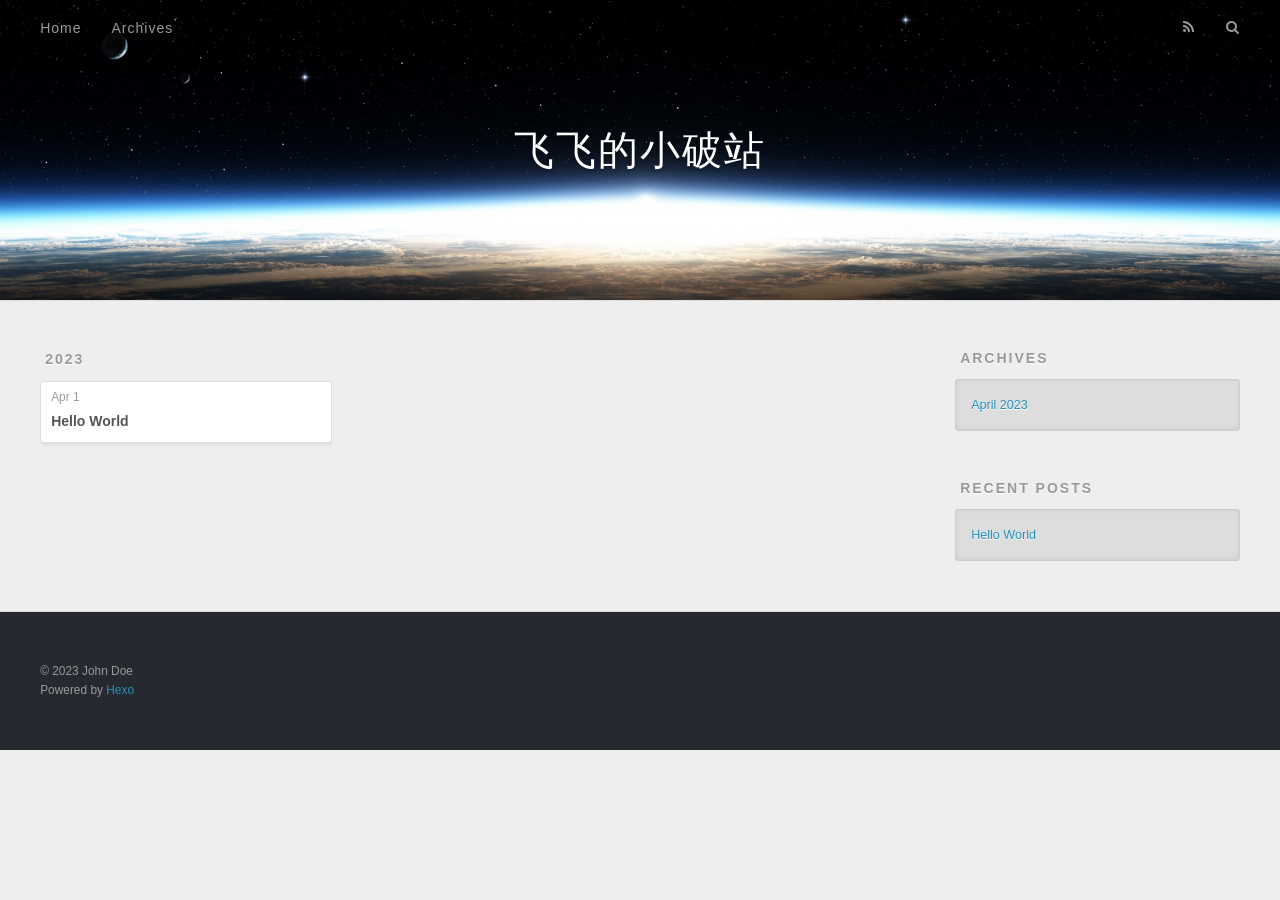
==== archives/index.html @ bf25bfd0 "Site updated: 2023-04-01 17:56:46" ====
<!DOCTYPE html>
<html>
<head>
  <meta charset="utf-8">
  

  
  <title>Archives | 飞飞的小破站</title>
  <meta name="viewport" content="width=device-width, initial-scale=1, maximum-scale=1">
  <meta property="og:type" content="website">
<meta property="og:title" content="飞飞的小破站">
<meta property="og:url" content="https://zerolemon0v.github.io/archives/index.html">
<meta property="og:site_name" content="飞飞的小破站">
<meta property="og:locale" content="en_US">
<meta property="article:author" content="John Doe">
<meta name="twitter:card" content="summary">
  
    <link rel="alternate" href="/atom.xml" title="飞飞的小破站" type="application/atom+xml">
  
  
    <link rel="icon" href="/favicon.png">
  
  
  
<link rel="stylesheet" href="/css/style.css">

<meta name="generator" content="Hexo 5.4.2"></head>

<body>
  <div id="container">
    <div id="wrap">
      <header id="header">
  <div id="banner"></div>
  <div id="header-outer" class="outer">
    <div id="header-title" class="inner">
      <h1 id="logo-wrap">
        <a href="/" id="logo">飞飞的小破站</a>
      </h1>
      
    </div>
    <div id="header-inner" class="inner">
      <nav id="main-nav">
        <a id="main-nav-toggle" class="nav-icon"></a>
        
          <a class="main-nav-link" href="/">Home</a>
        
          <a class="main-nav-link" href="/archives">Archives</a>
        
      </nav>
      <nav id="sub-nav">
        
          <a id="nav-rss-link" class="nav-icon" href="/atom.xml" title="RSS Feed"></a>
        
        <a id="nav-search-btn" class="nav-icon" title="Search"></a>
      </nav>
      <div id="search-form-wrap">
        <form action="//google.com/search" method="get" accept-charset="UTF-8" class="search-form"><input type="search" name="q" class="search-form-input" placeholder="Search"><button type="submit" class="search-form-submit">&#xF002;</button><input type="hidden" name="sitesearch" value="https://zerolemon0v.github.io"></form>
      </div>
    </div>
  </div>
</header>
      <div class="outer">
        <section id="main">
  
  
    
    
      
      
      <section class="archives-wrap">
        <div class="archive-year-wrap">
          <a href="/archives/2023" class="archive-year">2023</a>
        </div>
        <div class="archives">
    
    <article class="archive-article archive-type-post">
  <div class="archive-article-inner">
    <header class="archive-article-header">
      <a href="/2023/04/01/hello-world/" class="archive-article-date">
  <time datetime="2023-04-01T07:22:45.319Z" itemprop="datePublished">Apr 1</time>
</a>
      
  
    <h1 itemprop="name">
      <a class="archive-article-title" href="/2023/04/01/hello-world/">Hello World</a>
    </h1>
  

    </header>
  </div>
</article>
  
  
    </div></section>
  


</section>
        
          <aside id="sidebar">
  
    

  
    

  
    
  
    
  <div class="widget-wrap">
    <h3 class="widget-title">Archives</h3>
    <div class="widget">
      <ul class="archive-list"><li class="archive-list-item"><a class="archive-list-link" href="/archives/2023/04/">April 2023</a></li></ul>
    </div>
  </div>


  
    
  <div class="widget-wrap">
    <h3 class="widget-title">Recent Posts</h3>
    <div class="widget">
      <ul>
        
          <li>
            <a href="/2023/04/01/hello-world/">Hello World</a>
          </li>
        
      </ul>
    </div>
  </div>

  
</aside>
        
      </div>
      <footer id="footer">
  
  <div class="outer">
    <div id="footer-info" class="inner">
      &copy; 2023 John Doe<br>
      Powered by <a href="http://hexo.io/" target="_blank">Hexo</a>
    </div>
  </div>
</footer>
    </div>
    <nav id="mobile-nav">
  
    <a href="/" class="mobile-nav-link">Home</a>
  
    <a href="/archives" class="mobile-nav-link">Archives</a>
  
</nav>
    

<script src="//ajax.googleapis.com/ajax/libs/jquery/2.0.3/jquery.min.js"></script>


  
<link rel="stylesheet" href="/fancybox/jquery.fancybox.css">

  
<script src="/fancybox/jquery.fancybox.pack.js"></script>




<script src="/js/script.js"></script>




  </div>
</body>
</html>
---- css/style.css ----
body {
  width: 100%;
}
body:before,
body:after {
  content: "";
  display: table;
}
body:after {
  clear: both;
}
html,
body,
div,
span,
applet,
object,
iframe,
h1,
h2,
h3,
h4,
h5,
h6,
p,
blockquote,
pre,
a,
abbr,
acronym,
address,
big,
cite,
code,
del,
dfn,
em,
img,
ins,
kbd,
q,
s,
samp,
small,
strike,
strong,
sub,
sup,
tt,
var,
dl,
dt,
dd,
ol,
ul,
li,
fieldset,
form,
label,
legend,
table,
caption,
tbody,
tfoot,
thead,
tr,
th,
td {
  margin: 0;
  padding: 0;
  border: 0;
  outline: 0;
  font-weight: inherit;
  font-style: inherit;
  font-family: inherit;
  font-size: 100%;
  vertical-align: baseline;
}
body {
  line-height: 1;
  color: #000;
  background: #fff;
}
ol,
ul {
  list-style: none;
}
table {
  border-collapse: separate;
  border-spacing: 0;
  vertical-align: middle;
}
caption,
th,
td {
  text-align: left;
  font-weight: normal;
  vertical-align: middle;
}
a img {
  border: none;
}
input,
button {
  margin: 0;
  padding: 0;
}
input::-moz-focus-inner,
button::-moz-focus-inner {
  border: 0;
  padding: 0;
}
@font-face {
  font-family: FontAwesome;
  font-style: normal;
  font-weight: normal;
  src: url("fonts/fontawesome-webfont.eot?v=#4.0.3");
  src: url("fonts/fontawesome-webfont.eot?#iefix&v=#4.0.3") format("embedded-opentype"), url("fonts/fontawesome-webfont.woff?v=#4.0.3") format("woff"), url("fonts/fontawesome-webfont.ttf?v=#4.0.3") format("truetype"), url("fonts/fontawesome-webfont.svg#fontawesomeregular?v=#4.0.3") format("svg");
}
html,
body,
#container {
  height: 100%;
}
body {
  background: #eee;
  font: 14px -apple-system, BlinkMacSystemFont, "Segoe UI", "Roboto", "Oxygen", "Ubuntu", "Cantarell", "Fira Sans", "Droid Sans", "Helvetica Neue", sans-serif;
  -webkit-text-size-adjust: 100%;
}
.outer {
  max-width: 1220px;
  margin: 0 auto;
  padding: 0 20px;
}
.outer:before,
.outer:after {
  content: "";
  display: table;
}
.outer:after {
  clear: both;
}
.inner {
  display: inline;
  float: left;
  width: 98.33333333333333%;
  margin: 0 0.833333333333333%;
}
.left,
.alignleft {
  float: left;
}
.right,
.alignright {
  float: right;
}
.clear {
  clear: both;
}
#container {
  position: relative;
}
.mobile-nav-on {
  overflow: hidden;
}
#wrap {
  height: 100%;
  width: 100%;
  position: absolute;
  top: 0;
  left: 0;
  -webkit-transition: 0.2s ease-out;
  -moz-transition: 0.2s ease-out;
  -ms-transition: 0.2s ease-out;
  transition: 0.2s ease-out;
  z-index: 1;
  background: #eee;
}
.mobile-nav-on #wrap {
  left: 280px;
}
@media screen and (min-width: 768px) {
  #main {
    display: inline;
    float: left;
    width: 73.33333333333333%;
    margin: 0 0.833333333333333%;
  }
}
.article-date,
.article-category-link,
.archive-year,
.widget-title {
  text-decoration: none;
  text-transform: uppercase;
  letter-spacing: 2px;
  color: #999;
  margin-bottom: 1em;
  margin-left: 5px;
  line-height: 1em;
  text-shadow: 0 1px #fff;
  font-weight: bold;
}
.article-inner,
.archive-article-inner {
  background: #fff;
  -webkit-box-shadow: 1px 2px 3px #ddd;
  box-shadow: 1px 2px 3px #ddd;
  border: 1px solid #ddd;
  border-radius: 3px;
}
.article-entry h1,
.widget h1 {
  font-size: 2em;
}
.article-entry h2,
.widget h2 {
  font-size: 1.5em;
}
.article-entry h3,
.widget h3 {
  font-size: 1.3em;
}
.article-entry h4,
.widget h4 {
  font-size: 1.2em;
}
.article-entry h5,
.widget h5 {
  font-size: 1em;
}
.article-entry h6,
.widget h6 {
  font-size: 1em;
  color: #999;
}
.article-entry hr,
.widget hr {
  border: 1px dashed #ddd;
}
.article-entry strong,
.widget strong {
  font-weight: bold;
}
.article-entry em,
.widget em,
.article-entry cite,
.widget cite {
  font-style: italic;
}
.article-entry sup,
.widget sup,
.article-entry sub,
.widget sub {
  font-size: 0.75em;
  line-height: 0;
  position: relative;
  vertical-align: baseline;
}
.article-entry sup,
.widget sup {
  top: -0.5em;
}
.article-entry sub,
.widget sub {
  bottom: -0.2em;
}
.article-entry small,
.widget small {
  font-size: 0.85em;
}
.article-entry acronym,
.widget acronym,
.article-entry abbr,
.widget abbr {
  border-bottom: 1px dotted;
}
.article-entry ul,
.widget ul,
.article-entry ol,
.widget ol,
.article-entry dl,
.widget dl {
  margin: 0 20px;
  line-height: 1.6em;
}
.article-entry ul ul,
.widget ul ul,
.article-entry ol ul,
.widget ol ul,
.article-entry ul ol,
.widget ul ol,
.article-entry ol ol,
.widget ol ol {
  margin-top: 0;
  margin-bottom: 0;
}
.article-entry ul,
.widget ul {
  list-style: disc;
}
.article-entry ol,
.widget ol {
  list-style: decimal;
}
.article-entry dt,
.widget dt {
  font-weight: bold;
}
#header {
  height: 300px;
  position: relative;
  border-bottom: 1px solid #ddd;
}
#header:before,
#header:after {
  content: "";
  position: absolute;
  left: 0;
  right: 0;
  height: 40px;
}
#header:before {
  top: 0;
  background: -webkit-linear-gradient(rgba(0,0,0,0.2), transparent);
  background: -moz-linear-gradient(rgba(0,0,0,0.2), transparent);
  background: -ms-linear-gradient(rgba(0,0,0,0.2), transparent);
  background: linear-gradient(rgba(0,0,0,0.2), transparent);
}
#header:after {
  bottom: 0;
  background: -webkit-linear-gradient(transparent, rgba(0,0,0,0.2));
  background: -moz-linear-gradient(transparent, rgba(0,0,0,0.2));
  background: -ms-linear-gradient(transparent, rgba(0,0,0,0.2));
  background: linear-gradient(transparent, rgba(0,0,0,0.2));
}
#header-outer {
  height: 100%;
  position: relative;
}
#header-inner {
  position: relative;
  overflow: hidden;
}
#banner {
  position: absolute;
  top: 0;
  left: 0;
  width: 100%;
  height: 100%;
  background: url("images/banner.jpg") center #000;
  background-size: cover;
  z-index: -1;
}
#header-title {
  text-align: center;
  height: 40px;
  position: absolute;
  top: 50%;
  left: 0;
  margin-top: -20px;
}
#logo,
#subtitle {
  text-decoration: none;
  color: #fff;
  font-weight: 300;
  text-shadow: 0 1px 4px rgba(0,0,0,0.3);
}
#logo {
  font-size: 40px;
  line-height: 40px;
  letter-spacing: 2px;
}
#subtitle {
  font-size: 16px;
  line-height: 16px;
  letter-spacing: 1px;
}
#subtitle-wrap {
  margin-top: 16px;
}
#main-nav {
  float: left;
  margin-left: -15px;
}
.nav-icon,
.main-nav-link {
  float: left;
  color: #fff;
  opacity: 0.6;
  text-decoration: none;
  text-shadow: 0 1px rgba(0,0,0,0.2);
  -webkit-transition: opacity 0.2s;
  -moz-transition: opacity 0.2s;
  -ms-transition: opacity 0.2s;
  transition: opacity 0.2s;
  display: block;
  padding: 20px 15px;
}
.nav-icon:hover,
.main-nav-link:hover {
  opacity: 1;
}
.nav-icon {
  font-family: FontAwesome;
  text-align: center;
  font-size: 14px;
  width: 14px;
  height: 14px;
  padding: 20px 15px;
  position: relative;
  cursor: pointer;
}
.main-nav-link {
  font-weight: 300;
  letter-spacing: 1px;
}
@media screen and (max-width: 479px) {
  .main-nav-link {
    display: none;
  }
}
#main-nav-toggle {
  display: none;
}
#main-nav-toggle:before {
  content: "\f0c9";
}
@media screen and (max-width: 479px) {
  #main-nav-toggle {
    display: block;
  }
}
#sub-nav {
  float: right;
  margin-right: -15px;
}
#nav-rss-link:before {
  content: "\f09e";
}
#nav-search-btn:before {
  content: "\f002";
}
#search-form-wrap {
  position: absolute;
  top: 15px;
  width: 150px;
  height: 30px;
  right: -150px;
  opacity: 0;
  -webkit-transition: 0.2s ease-out;
  -moz-transition: 0.2s ease-out;
  -ms-transition: 0.2s ease-out;
  transition: 0.2s ease-out;
}
#search-form-wrap.on {
  opacity: 1;
  right: 0;
}
@media screen and (max-width: 479px) {
  #search-form-wrap {
    width: 100%;
    right: -100%;
  }
}
.search-form {
  position: absolute;
  top: 0;
  left: 0;
  right: 0;
  background: #fff;
  padding: 5px 15px;
  border-radius: 15px;
  -webkit-box-shadow: 0 0 10px rgba(0,0,0,0.3);
  box-shadow: 0 0 10px rgba(0,0,0,0.3);
}
.search-form-input {
  border: none;
  background: none;
  color: #555;
  width: 100%;
  font: 13px -apple-system, BlinkMacSystemFont, "Segoe UI", "Roboto", "Oxygen", "Ubuntu", "Cantarell", "Fira Sans", "Droid Sans", "Helvetica Neue", sans-serif;
  outline: none;
}
.search-form-input::-webkit-search-results-decoration,
.search-form-input::-webkit-search-cancel-button {
  -webkit-appearance: none;
}
.search-form-submit {
  position: absolute;
  top: 50%;
  right: 10px;
  margin-top: -7px;
  font: 13px FontAwesome;
  border: none;
  background: none;
  color: #bbb;
  cursor: pointer;
}
.search-form-submit:hover,
.search-form-submit:focus {
  color: #777;
}
.article {
  margin: 50px 0;
}
.article-inner {
  overflow: hidden;
}
.article-meta:before,
.article-meta:after {
  content: "";
  display: table;
}
.article-meta:after {
  clear: both;
}
.article-date {
  float: left;
}
.article-category {
  float: left;
  line-height: 1em;
  color: #ccc;
  text-shadow: 0 1px #fff;
  margin-left: 8px;
}
.article-category:before {
  content: "\2022";
}
.article-category-link {
  margin: 0 12px 1em;
}
.article-header {
  padding: 20px 20px 0;
}
.article-title {
  text-decoration: none;
  font-size: 2em;
  font-weight: bold;
  color: #555;
  line-height: 1.1em;
  -webkit-transition: color 0.2s;
  -moz-transition: color 0.2s;
  -ms-transition: color 0.2s;
  transition: color 0.2s;
}
a.article-title:hover {
  color: #258fb8;
}
.article-entry {
  color: #555;
  padding: 0 20px;
}
.article-entry:before,
.article-entry:after {
  content: "";
  display: table;
}
.article-entry:after {
  clear: both;
}
.article-entry p,
.article-entry table {
  line-height: 1.6em;
  margin: 1.6em 0;
}
.article-entry h1,
.article-entry h2,
.article-entry h3,
.article-entry h4,
.article-entry h5,
.article-entry h6 {
  font-weight: bold;
}
.article-entry h1,
.article-entry h2,
.article-entry h3,
.article-entry h4,
.article-entry h5,
.article-entry h6 {
  line-height: 1.1em;
  margin: 1.1em 0;
}
.article-entry a {
  color: #258fb8;
  text-decoration: none;
}
.article-entry a:hover {
  text-decoration: underline;
}
.article-entry ul,
.article-entry ol,
.article-entry dl {
  margin-top: 1.6em;
  margin-bottom: 1.6em;
}
.article-entry img,
.article-entry video {
  max-width: 100%;
  height: auto;
  display: block;
  margin: auto;
}
.article-entry iframe {
  border: none;
}
.article-entry table {
  width: 100%;
  border-collapse: collapse;
  border-spacing: 0;
}
.article-entry th {
  font-weight: bold;
  border-bottom: 3px solid #ddd;
  padding-bottom: 0.5em;
}
.article-entry td {
  border-bottom: 1px solid #ddd;
  padding: 10px 0;
}
.article-entry blockquote {
  font-family: Georgia, "Times New Roman", serif;
  font-size: 1.4em;
  margin: 1.6em 20px;
  text-align: center;
}
.article-entry blockquote footer {
  font-size: 14px;
  margin: 1.6em 0;
  font-family: -apple-system, BlinkMacSystemFont, "Segoe UI", "Roboto", "Oxygen", "Ubuntu", "Cantarell", "Fira Sans", "Droid Sans", "Helvetica Neue", sans-serif;
}
.article-entry blockquote footer cite:before {
  content: "—";
  padding: 0 0.5em;
}
.article-entry .pullquote {
  text-align: left;
  width: 45%;
  margin: 0;
}
.article-entry .pullquote.left {
  margin-left: 0.5em;
  margin-right: 1em;
}
.article-entry .pullquote.right {
  margin-right: 0.5em;
  margin-left: 1em;
}
.article-entry .caption {
  color: #999;
  display: block;
  font-size: 0.9em;
  margin-top: 0.5em;
  position: relative;
  text-align: center;
}
.article-entry .video-container {
  position: relative;
  padding-top: 56.25%;
  height: 0;
  overflow: hidden;
}
.article-entry .video-container iframe,
.article-entry .video-container object,
.article-entry .video-container embed {
  position: absolute;
  top: 0;
  left: 0;
  width: 100%;
  height: 100%;
  margin-top: 0;
}
.article-more-link a {
  display: inline-block;
  line-height: 1em;
  padding: 6px 15px;
  border-radius: 15px;
  background: #eee;
  color: #999;
  text-shadow: 0 1px #fff;
  text-decoration: none;
}
.article-more-link a:hover {
  background: #258fb8;
  color: #fff;
  text-decoration: none;
  text-shadow: 0 1px #1e7293;
}
.article-footer {
  font-size: 0.85em;
  line-height: 1.6em;
  border-top: 1px solid #ddd;
  padding-top: 1.6em;
  margin: 0 20px 20px;
}
.article-footer:before,
.article-footer:after {
  content: "";
  display: table;
}
.article-footer:after {
  clear: both;
}
.article-footer a {
  color: #999;
  text-decoration: none;
}
.article-footer a:hover {
  color: #555;
}
.article-tag-list-item {
  float: left;
  margin-right: 10px;
}
.article-tag-list-link:before {
  content: "#";
}
.article-comment-link {
  float: right;
}
.article-comment-link:before {
  content: "\f075";
  font-family: FontAwesome;
  padding-right: 8px;
}
.article-share-link {
  cursor: pointer;
  float: right;
  margin-left: 20px;
}
.article-share-link:before {
  content: "\f064";
  font-family: FontAwesome;
  padding-right: 6px;
}
#article-nav {
  position: relative;
}
#article-nav:before,
#article-nav:after {
  content: "";
  display: table;
}
#article-nav:after {
  clear: both;
}
@media screen and (min-width: 768px) {
  #article-nav {
    margin: 50px 0;
  }
  #article-nav:before {
    width: 8px;
    height: 8px;
    position: absolute;
    top: 50%;
    left: 50%;
    margin-top: -4px;
    margin-left: -4px;
    content: "";
    border-radius: 50%;
    background: #ddd;
    -webkit-box-shadow: 0 1px 2px #fff;
    box-shadow: 0 1px 2px #fff;
  }
}
.article-nav-link-wrap {
  text-decoration: none;
  text-shadow: 0 1px #fff;
  color: #999;
  -webkit-box-sizing: border-box;
  -moz-box-sizing: border-box;
  box-sizing: border-box;
  margin-top: 50px;
  text-align: center;
  display: block;
}
.article-nav-link-wrap:hover {
  color: #555;
}
@media screen and (min-width: 768px) {
  .article-nav-link-wrap {
    width: 50%;
    margin-top: 0;
  }
}
@media screen and (min-width: 768px) {
  #article-nav-newer {
    float: left;
    text-align: right;
    padding-right: 20px;
  }
}
@media screen and (min-width: 768px) {
  #article-nav-older {
    float: right;
    text-align: left;
    padding-left: 20px;
  }
}
.article-nav-caption {
  text-transform: uppercase;
  letter-spacing: 2px;
  color: #ddd;
  line-height: 1em;
  font-weight: bold;
}
#article-nav-newer .article-nav-caption {
  margin-right: -2px;
}
.article-nav-title {
  font-size: 0.85em;
  line-height: 1.6em;
  margin-top: 0.5em;
}
.article-share-box {
  position: absolute;
  display: none;
  background: #fff;
  -webkit-box-shadow: 1px 2px 10px rgba(0,0,0,0.2);
  box-shadow: 1px 2px 10px rgba(0,0,0,0.2);
  border-radius: 3px;
  margin-left: -145px;
  overflow: hidden;
  z-index: 1;
}
.article-share-box.on {
  display: block;
}
.article-share-input {
  width: 100%;
  background: none;
  -webkit-box-sizing: border-box;
  -moz-box-sizing: border-box;
  box-sizing: border-box;
  font: 14px -apple-system, BlinkMacSystemFont, "Segoe UI", "Roboto", "Oxygen", "Ubuntu", "Cantarell", "Fira Sans", "Droid Sans", "Helvetica Neue", sans-serif;
  padding: 0 15px;
  color: #555;
  outline: none;
  border: 1px solid #ddd;
  border-radius: 3px 3px 0 0;
  height: 36px;
  line-height: 36px;
}
.article-share-links {
  background: #eee;
}
.article-share-links:before,
.article-share-links:after {
  content: "";
  display: table;
}
.article-share-links:after {
  clear: both;
}
.article-share-twitter,
.article-share-facebook,
.article-share-pinterest,
.article-share-google {
  width: 50px;
  height: 36px;
  display: block;
  float: left;
  position: relative;
  color: #999;
  text-shadow: 0 1px #fff;
}
.article-share-twitter:before,
.article-share-facebook:before,
.article-share-pinterest:before,
.article-share-google:before {
  font-size: 20px;
  font-family: FontAwesome;
  width: 20px;
  height: 20px;
  position: absolute;
  top: 50%;
  left: 50%;
  margin-top: -10px;
  margin-left: -10px;
  text-align: center;
}
.article-share-twitter:hover,
.article-share-facebook:hover,
.article-share-pinterest:hover,
.article-share-google:hover {
  color: #fff;
}
.article-share-twitter:before {
  content: "\f099";
}
.article-share-twitter:hover {
  background: #00aced;
  text-shadow: 0 1px #008abe;
}
.article-share-facebook:before {
  content: "\f09a";
}
.article-share-facebook:hover {
  background: #3b5998;
  text-shadow: 0 1px #2f477a;
}
.article-share-pinterest:before {
  content: "\f0d2";
}
.article-share-pinterest:hover {
  background: #cb2027;
  text-shadow: 0 1px #a21a1f;
}
.article-share-google:before {
  content: "\f0d5";
}
.article-share-google:hover {
  background: #dd4b39;
  text-shadow: 0 1px #be3221;
}
.article-gallery {
  background: #000;
  position: relative;
}
.article-gallery-photos {
  position: relative;
  overflow: hidden;
}
.article-gallery-img {
  display: none;
  max-width: 100%;
}
.article-gallery-img:first-child {
  display: block;
}
.article-gallery-img.loaded {
  position: absolute;
  display: block;
}
.article-gallery-img img {
  display: block;
  max-width: 100%;
  margin: 0 auto;
}
#comments {
  background: #fff;
  -webkit-box-shadow: 1px 2px 3px #ddd;
  box-shadow: 1px 2px 3px #ddd;
  padding: 20px;
  border: 1px solid #ddd;
  border-radius: 3px;
  margin: 50px 0;
}
#comments a {
  color: #258fb8;
}
.archives-wrap {
  margin: 50px 0;
}
.archives:before,
.archives:after {
  content: "";
  display: table;
}
.archives:after {
  clear: both;
}
.archive-year-wrap {
  margin-bottom: 1em;
}
.archives {
  -webkit-column-gap: 10px;
  -moz-column-gap: 10px;
  column-gap: 10px;
}
@media screen and (min-width: 480px) and (max-width: 767px) {
  .archives {
    -webkit-column-count: 2;
    -moz-column-count: 2;
    column-count: 2;
  }
}
@media screen and (min-width: 768px) {
  .archives {
    -webkit-column-count: 3;
    -moz-column-count: 3;
    column-count: 3;
  }
}
.archive-article {
  -webkit-column-break-inside: avoid;
  page-break-inside: avoid;
  overflow: hidden;
  break-inside: avoid-column;
}
.archive-article-inner {
  padding: 10px;
  margin-bottom: 15px;
}
.archive-article-title {
  text-decoration: none;
  font-weight: bold;
  color: #555;
  -webkit-transition: color 0.2s;
  -moz-transition: color 0.2s;
  -ms-transition: color 0.2s;
  transition: color 0.2s;
  line-height: 1.6em;
}
.archive-article-title:hover {
  color: #258fb8;
}
.archive-article-footer {
  margin-top: 1em;
}
.archive-article-date {
  color: #999;
  text-decoration: none;
  font-size: 0.85em;
  line-height: 1em;
  margin-bottom: 0.5em;
  display: block;
}
#page-nav {
  margin: 50px auto;
  background: #fff;
  -webkit-box-shadow: 1px 2px 3px #ddd;
  box-shadow: 1px 2px 3px #ddd;
  border: 1px solid #ddd;
  border-radius: 3px;
  text-align: center;
  color: #999;
  overflow: hidden;
}
#page-nav:before,
#page-nav:after {
  content: "";
  display: table;
}
#page-nav:after {
  clear: both;
}
#page-nav a,
#page-nav span {
  padding: 10px 20px;
  line-height: 1;
  height: 2ex;
}
#page-nav a {
  color: #999;
  text-decoration: none;
}
#page-nav a:hover {
  background: #999;
  color: #fff;
}
#page-nav .prev {
  float: left;
}
#page-nav .next {
  float: right;
}
#page-nav .page-number {
  display: inline-block;
}
@media screen and (max-width: 479px) {
  #page-nav .page-number {
    display: none;
  }
}
#page-nav .current {
  color: #555;
  font-weight: bold;
}
#page-nav .space {
  color: #ddd;
}
#footer {
  background: #262a30;
  padding: 50px 0;
  border-top: 1px solid #ddd;
  color: #999;
}
#footer a {
  color: #258fb8;
  text-decoration: none;
}
#footer a:hover {
  text-decoration: underline;
}
#footer-info {
  line-height: 1.6em;
  font-size: 0.85em;
}
.article-entry pre,
.article-entry .highlight {
  background: #2d2d2d;
  margin: 0 -20px;
  padding: 15px 20px;
  border-style: solid;
  border-color: #ddd;
  border-width: 1px 0;
  overflow: auto;
  color: #ccc;
  line-height: 22.400000000000002px;
}
.article-entry .highlight .gutter pre,
.article-entry .gist .gist-file .gist-data .line-numbers {
  color: #666;
  font-size: 0.85em;
}
.article-entry pre,
.article-entry code {
  font-family: "Source Code Pro", Consolas, Monaco, Menlo, Consolas, monospace;
}
.article-entry code {
  background: #eee;
  text-shadow: 0 1px #fff;
  padding: 0 0.3em;
}
.article-entry pre code {
  background: none;
  text-shadow: none;
  padding: 0;
}
.article-entry .highlight pre {
  border: none;
  margin: 0;
  padding: 0;
}
.article-entry .highlight table {
  margin: 0;
  width: auto;
}
.article-entry .highlight td {
  border: none;
  padding: 0;
}
.article-entry .highlight figcaption {
  font-size: 0.85em;
  color: #999;
  line-height: 1em;
  margin-bottom: 1em;
}
.article-entry .highlight figcaption:before,
.article-entry .highlight figcaption:after {
  content: "";
  display: table;
}
.article-entry .highlight figcaption:after {
  clear: both;
}
.article-entry .highlight figcaption a {
  float: right;
}
.article-entry .highlight .gutter pre {
  text-align: right;
  padding-right: 20px;
}
.article-entry .highlight .line {
  height: 22.400000000000002px;
}
.article-entry .highlight .line.marked {
  background: #515151;
}
.article-entry .gist {
  margin: 0 -20px;
  border-style: solid;
  border-color: #ddd;
  border-width: 1px 0;
  background: #2d2d2d;
  padding: 15px 20px 15px 0;
}
.article-entry .gist .gist-file {
  border: none;
  font-family: "Source Code Pro", Consolas, Monaco, Menlo, Consolas, monospace;
  margin: 0;
}
.article-entry .gist .gist-file .gist-data {
  background: none;
  border: none;
}
.article-entry .gist .gist-file .gist-data .line-numbers {
  background: none;
  border: none;
  padding: 0 20px 0 0;
}
.article-entry .gist .gist-file .gist-data .line-data {
  padding: 0 !important;
}
.article-entry .gist .gist-file .highlight {
  margin: 0;
  padding: 0;
  border: none;
}
.article-entry .gist .gist-file .gist-meta {
  background: #2d2d2d;
  color: #999;
  font: 0.85em -apple-system, BlinkMacSystemFont, "Segoe UI", "Roboto", "Oxygen", "Ubuntu", "Cantarell", "Fira Sans", "Droid Sans", "Helvetica Neue", sans-serif;
  text-shadow: 0 0;
  padding: 0;
  margin-top: 1em;
  margin-left: 20px;
}
.article-entry .gist .gist-file .gist-meta a {
  color: #258fb8;
  font-weight: normal;
}
.article-entry .gist .gist-file .gist-meta a:hover {
  text-decoration: underline;
}
pre .comment,
pre .title {
  color: #999;
}
pre .variable,
pre .attribute,
pre .tag,
pre .regexp,
pre .ruby .constant,
pre .xml .tag .title,
pre .xml .pi,
pre .xml .doctype,
pre .html .doctype,
pre .css .id,
pre .css .class,
pre .css .pseudo {
  color: #f2777a;
}
pre .number,
pre .preprocessor,
pre .built_in,
pre .literal,
pre .params,
pre .constant {
  color: #f99157;
}
pre .class,
pre .ruby .class .title,
pre .css .rules .attribute {
  color: #9c9;
}
pre .string,
pre .value,
pre .inheritance,
pre .header,
pre .ruby .symbol,
pre .xml .cdata {
  color: #9c9;
}
pre .css .hexcolor {
  color: #6cc;
}
pre .function,
pre .python .decorator,
pre .python .title,
pre .ruby .function .title,
pre .ruby .title .keyword,
pre .perl .sub,
pre .javascript .title,
pre .coffeescript .title {
  color: #69c;
}
pre .keyword,
pre .javascript .function {
  color: #c9c;
}
@media screen and (max-width: 479px) {
  #mobile-nav {
    position: absolute;
    top: 0;
    left: 0;
    width: 280px;
    height: 100%;
    background: #191919;
    border-right: 1px solid #fff;
  }
}
@media screen and (max-width: 479px) {
  .mobile-nav-link {
    display: block;
    color: #999;
    text-decoration: none;
    padding: 15px 20px;
    font-weight: bold;
  }
  .mobile-nav-link:hover {
    color: #fff;
  }
}
@media screen and (min-width: 768px) {
  #sidebar {
    display: inline;
    float: left;
    width: 23.333333333333332%;
    margin: 0 0.833333333333333%;
  }
}
.widget-wrap {
  margin: 50px 0;
}
.widget {
  color: #777;
  text-shadow: 0 1px #fff;
  background: #ddd;
  -webkit-box-shadow: 0 -1px 4px #ccc inset;
  box-shadow: 0 -1px 4px #ccc inset;
  border: 1px solid #ccc;
  padding: 15px;
  border-radius: 3px;
}
.widget a {
  color: #258fb8;
  text-decoration: none;
}
.widget a:hover {
  text-decoration: underline;
}
.widget ul ul,
.widget ol ul,
.widget dl ul,
.widget ul ol,
.widget ol ol,
.widget dl ol,
.widget ul dl,
.widget ol dl,
.widget dl dl {
  margin-left: 15px;
  list-style: disc;
}
.widget {
  line-height: 1.6em;
  word-wrap: break-word;
  font-size: 0.9em;
}
.widget ul,
.widget ol {
  list-style: none;
  margin: 0;
}
.widget ul ul,
.widget ol ul,
.widget ul ol,
.widget ol ol {
  margin: 0 20px;
}
.widget ul ul,
.widget ol ul {
  list-style: disc;
}
.widget ul ol,
.widget ol ol {
  list-style: decimal;
}
.category-list-count,
.tag-list-count,
.archive-list-count {
  padding-left: 5px;
  color: #999;
  font-size: 0.85em;
}
.category-list-count:before,
.tag-list-count:before,
.archive-list-count:before {
  content: "(";
}
.category-list-count:after,
.tag-list-count:after,
.archive-list-count:after {
  content: ")";
}
.tagcloud a {
  margin-right: 5px;
  display: inline-block;
}
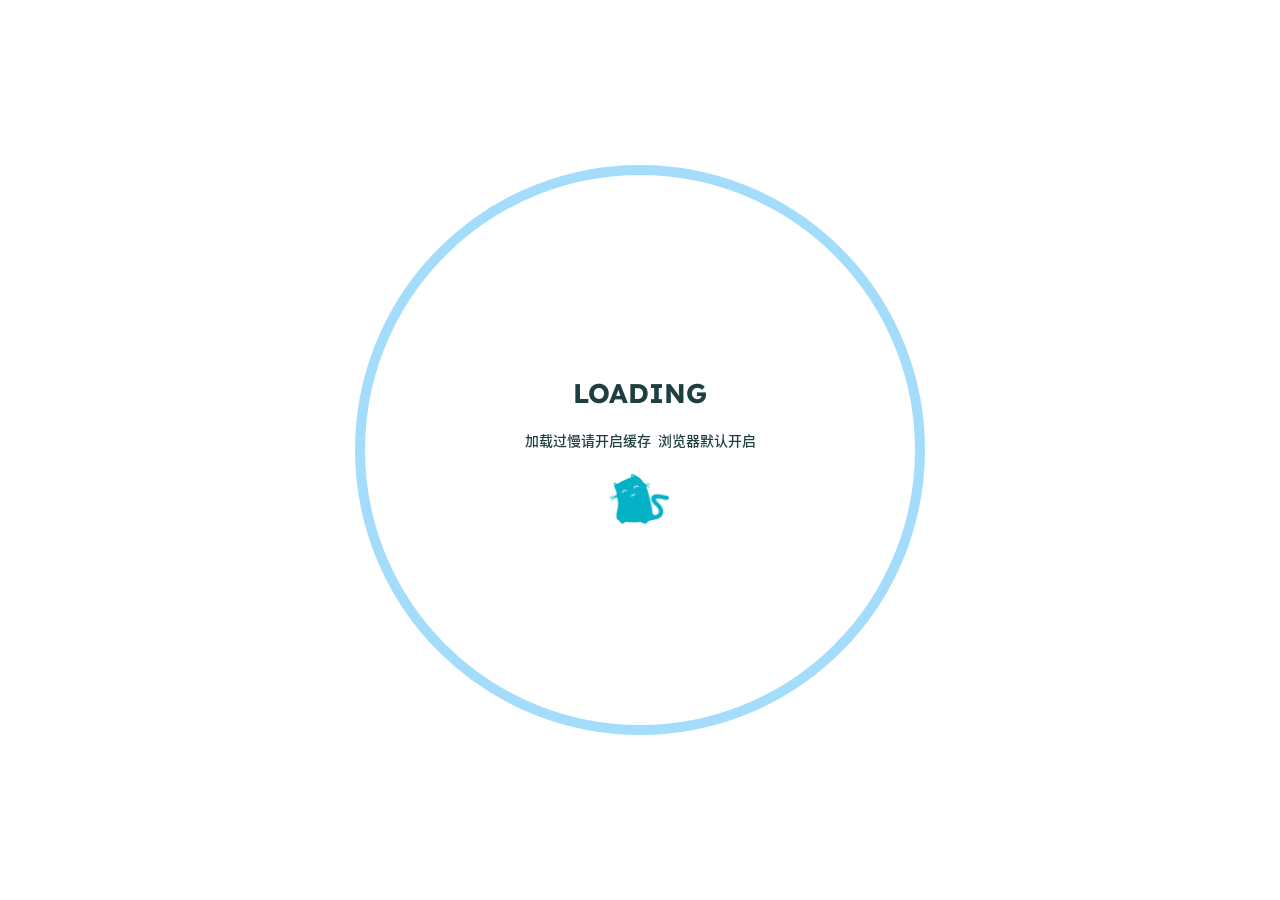
==== commit bf1f17ef: "Site updated: 2023-04-01 19:45:20" ====
--- a/archives/index.html
+++ b/archives/index.html
@@ -1,176 +1,195 @@
+
 <!DOCTYPE html>
-<html>
-<head>
-  <meta charset="utf-8">
-  
+<html lang="en">
+    <head>
+        <meta charset="UTF-8" />
+        <title>Archives | 飞飞的小破站</title>
+        <meta name="author" content="John Doe" />
+        <meta name="description" content="" />
+        <meta name="keywords" content="" />
+        <meta name="viewport" content="width=device-width,initial-scale=1.0,maximum-scale=1.0,user-scalable=0" />
+        <link rel="icon" href="/images/avatar.jpg" />
+        <script src="https://cdn.staticfile.org/vue/3.2.47/vue.global.prod.min.js"></script>
+<link rel="stylesheet" href="https://cdn.staticfile.org/font-awesome/6.3.0/css/all.min.css" />
+<link rel="stylesheet" href="/css/fonts.min.css" />
+<script> const mixins = {}; </script>
 
-  
-  <title>Archives | 飞飞的小破站</title>
-  <meta name="viewport" content="width=device-width, initial-scale=1, maximum-scale=1">
-  <meta property="og:type" content="website">
-<meta property="og:title" content="飞飞的小破站">
-<meta property="og:url" content="https://zerolemon0v.github.io/archives/index.html">
-<meta property="og:site_name" content="飞飞的小破站">
-<meta property="og:locale" content="en_US">
-<meta property="article:author" content="John Doe">
-<meta name="twitter:card" content="summary">
-  
-    <link rel="alternate" href="/atom.xml" title="飞飞的小破站" type="application/atom+xml">
-  
-  
-    <link rel="icon" href="/favicon.png">
-  
-  
-  
-<link rel="stylesheet" href="/css/style.css">
-
-<meta name="generator" content="Hexo 5.4.2"></head>
-
-<body>
-  <div id="container">
-    <div id="wrap">
-      <header id="header">
-  <div id="banner"></div>
-  <div id="header-outer" class="outer">
-    <div id="header-title" class="inner">
-      <h1 id="logo-wrap">
-        <a href="/" id="logo">飞飞的小破站</a>
-      </h1>
-      
-    </div>
-    <div id="header-inner" class="inner">
-      <nav id="main-nav">
-        <a id="main-nav-toggle" class="nav-icon"></a>
-        
-          <a class="main-nav-link" href="/">Home</a>
-        
-          <a class="main-nav-link" href="/archives">Archives</a>
-        
-      </nav>
-      <nav id="sub-nav">
-        
-          <a id="nav-rss-link" class="nav-icon" href="/atom.xml" title="RSS Feed"></a>
-        
-        <a id="nav-search-btn" class="nav-icon" title="Search"></a>
-      </nav>
-      <div id="search-form-wrap">
-        <form action="//google.com/search" method="get" accept-charset="UTF-8" class="search-form"><input type="search" name="q" class="search-form-input" placeholder="Search"><button type="submit" class="search-form-submit">&#xF002;</button><input type="hidden" name="sitesearch" value="https://zerolemon0v.github.io"></form>
-      </div>
-    </div>
-  </div>
-</header>
-      <div class="outer">
-        <section id="main">
-  
-  
-    
-    
-      
-      
-      <section class="archives-wrap">
-        <div class="archive-year-wrap">
-          <a href="/archives/2023" class="archive-year">2023</a>
-        </div>
-        <div class="archives">
-    
-    <article class="archive-article archive-type-post">
-  <div class="archive-article-inner">
-    <header class="archive-article-header">
-      <a href="/2023/04/01/hello-world/" class="archive-article-date">
-  <time datetime="2023-04-01T07:22:45.319Z" itemprop="datePublished">Apr 1</time>
-</a>
-      
-  
-    <h1 itemprop="name">
-      <a class="archive-article-title" href="/2023/04/01/hello-world/">Hello World</a>
-    </h1>
-  
-
-    </header>
-  </div>
-</article>
-  
-  
-    </div></section>
-  
+<script src="https://polyfill.io/v3/polyfill.min.js?features=default"></script>
 
 
-</section>
-        
-          <aside id="sidebar">
-  
-    
-
-  
-    
-
-  
-    
-  
-    
-  <div class="widget-wrap">
-    <h3 class="widget-title">Archives</h3>
-    <div class="widget">
-      <ul class="archive-list"><li class="archive-list-item"><a class="archive-list-link" href="/archives/2023/04/">April 2023</a></li></ul>
-    </div>
-  </div>
+<script src="https://cdn.staticfile.org/highlight.js/11.7.0/highlight.min.js"></script>
+<link
+    rel="stylesheet"
+    href="https://cdn.staticfile.org/highlight.js/11.7.0/styles/github.min.css"
+/>
+<script src="/js/lib/highlight.js"></script>
 
 
-  
-    
-  <div class="widget-wrap">
-    <h3 class="widget-title">Recent Posts</h3>
-    <div class="widget">
-      <ul>
-        
-          <li>
-            <a href="/2023/04/01/hello-world/">Hello World</a>
-          </li>
-        
-      </ul>
-    </div>
-  </div>
 
-  
-</aside>
-        
-      </div>
-      <footer id="footer">
-  
-  <div class="outer">
-    <div id="footer-info" class="inner">
-      &copy; 2023 John Doe<br>
-      Powered by <a href="http://hexo.io/" target="_blank">Hexo</a>
-    </div>
-  </div>
-</footer>
-    </div>
-    <nav id="mobile-nav">
-  
-    <a href="/" class="mobile-nav-link">Home</a>
-  
-    <a href="/archives" class="mobile-nav-link">Archives</a>
-  
-</nav>
-    
-
-<script src="//ajax.googleapis.com/ajax/libs/jquery/2.0.3/jquery.min.js"></script>
-
-
-  
-<link rel="stylesheet" href="/fancybox/jquery.fancybox.css">
-
-  
-<script src="/fancybox/jquery.fancybox.pack.js"></script>
+<script src="/js/lib/preview.js"></script>
 
 
 
 
-<script src="/js/script.js"></script>
 
+<link rel="stylesheet" href="/css/main.css" />
 
+    <meta name="generator" content="Hexo 5.4.2"></head>
+    <body>
+        <div id="layout">
+            <transition name="fade">
+            <div id="loading" v-show="loading">
+                <div id="loading-circle">
+                    <h2>LOADING</h2>
+                    <p>加载过慢请开启缓存&ensp;浏览器默认开启</p>
+                    <img src="/images/loading.gif" />
+                </div>
+            </div>
+            </transition>
+            <transition name="into">
+            <div id="main" v-show="!loading">
+                <nav id="menu" ref="menu">
+    <div class="desktop-menu">
+        <a class="title" href="/">
+            <span>飞飞的小破站</span>
+        </a>
+        
+        <a href="/">
+            <i class="fa-solid fa-house fa-fw"></i>
+            <span>&ensp;Home</span>
+        </a>
+        
+        <a href="/about">
+            <i class="fa-solid fa-id-card fa-fw"></i>
+            <span>&ensp;About</span>
+        </a>
+        
+        <a href="/archives">
+            <i class="fa-solid fa-box-archive fa-fw"></i>
+            <span>&ensp;Archives</span>
+        </a>
+        
+        <a href="/categories">
+            <i class="fa-solid fa-bookmark fa-fw"></i>
+            <span>&ensp;Categories</span>
+        </a>
+        
+        <a href="/tags">
+            <i class="fa-solid fa-tags fa-fw"></i>
+            <span>&ensp;Tags</span>
+        </a>
+        
+    </div>
+    <div id="mobile-menu">
+        <div class="curtain" v-show="showMenu" @click="showMenu = !showMenu"></div>
+        <div class="title" @click="showMenu = !showMenu">
+            <i class="fa-solid fa-bars fa-fw"></i>
+            <span>&emsp;飞飞的小破站</span>
+        </div>
+        <transition name="slide">
+        <div class="items" v-show="showMenu">
+            
+            <a href="/">
+                <div class="item">
+                    <div style="min-width: 20px; max-width: 50px; width: 10%">
+                        <i class="fa-solid fa-house fa-fw"></i>
+                    </div>
+                    <div style="min-width: 100px; max-width: 150%; width: 20%">Home</div>
+                </div>
+            </a>
+            
+            <a href="/about">
+                <div class="item">
+                    <div style="min-width: 20px; max-width: 50px; width: 10%">
+                        <i class="fa-solid fa-id-card fa-fw"></i>
+                    </div>
+                    <div style="min-width: 100px; max-width: 150%; width: 20%">About</div>
+                </div>
+            </a>
+            
+            <a href="/archives">
+                <div class="item">
+                    <div style="min-width: 20px; max-width: 50px; width: 10%">
+                        <i class="fa-solid fa-box-archive fa-fw"></i>
+                    </div>
+                    <div style="min-width: 100px; max-width: 150%; width: 20%">Archives</div>
+                </div>
+            </a>
+            
+            <a href="/categories">
+                <div class="item">
+                    <div style="min-width: 20px; max-width: 50px; width: 10%">
+                        <i class="fa-solid fa-bookmark fa-fw"></i>
+                    </div>
+                    <div style="min-width: 100px; max-width: 150%; width: 20%">Categories</div>
+                </div>
+            </a>
+            
+            <a href="/tags">
+                <div class="item">
+                    <div style="min-width: 20px; max-width: 50px; width: 10%">
+                        <i class="fa-solid fa-tags fa-fw"></i>
+                    </div>
+                    <div style="min-width: 100px; max-width: 150%; width: 20%">Tags</div>
+                </div>
+            </a>
+            
+        </div>
+        </transition>
+    </div>
+</nav>
 
+                
+<div id="archives">
+    
+    <div id="timeline-wrap" ref="timeline">
+        
+        <div class="timeline" data-title="helloworld">
+            <div class="timeline-tail"></div>
+            <div class="timeline-content">
+                <div class="item-time">2023/4/1</div>
+                <a href="/2023/04/01/hello-world/">
+                    <h3>Hello World</h3>
+                </a>
+                <div class="info">
+                    
+                    
+                </div>
+            </div>
+        </div>
+        
+    </div>
+</div>
 
-  </div>
-</body>
-</html>+                <footer id="footer">
+    <div id="footer-wrap">
+        <div>
+            &copy;
+            2022 - 2023 飞飞的小破站
+            <span id="footer-icon">
+                <i class="fa-solid fa-font-awesome fa-fw"></i>
+            </span>
+            &commat;John Doe
+        </div>
+        <div>
+            Based on the <a target="_blank" rel="noopener" href="https://hexo.io">Hexo Engine</a> &amp;
+            <a target="_blank" rel="noopener" href="https://github.com/argvchs/hexo-theme-particlex">ParticleX Theme</a>
+        </div>
+        
+    </div>
+</footer>
+
+            </div>
+            </transition>
+            
+            <transition name="fade">
+            <div id="preview" ref="preview" v-show="previewShow">
+                <img id="preview-content" ref="previewContent" />
+            </div>
+            </transition>
+            
+        </div>
+        <script src="/js/main.js"></script>
+        
+    </body>
+</html>
--- a/css/fonts.min.css
+++ b/css/fonts.min.css
@@ -0,0 +1 @@
+@font-face{font-family:'Fira Code';font-style:normal;font-weight:300 700;font-display:swap;src:url(fonts/s/firacode/v21/uU9NCBsR6Z2vfE9aq3bh0NSDulI.woff2) format('woff2');unicode-range:U+0460-052F,U+1C80-1C88,U+20B4,U+2DE0-2DFF,U+A640-A69F,U+FE2E-FE2F}@font-face{font-family:'Fira Code';font-style:normal;font-weight:300 700;font-display:swap;src:url(fonts/s/firacode/v21/uU9NCBsR6Z2vfE9aq3bh2dSDulI.woff2) format('woff2');unicode-range:U+0301,U+0400-045F,U+0490-0491,U+04B0-04B1,U+2116}@font-face{font-family:'Fira Code';font-style:normal;font-weight:300 700;font-display:swap;src:url(fonts/s/firacode/v21/uU9NCBsR6Z2vfE9aq3bh0dSDulI.woff2) format('woff2');unicode-range:U+1F00-1FFF}@font-face{font-family:'Fira Code';font-style:normal;font-weight:300 700;font-display:swap;src:url(fonts/s/firacode/v21/uU9NCBsR6Z2vfE9aq3bh3tSDulI.woff2) format('woff2');unicode-range:U+0370-03FF}@font-face{font-family:'Fira Code';font-style:normal;font-weight:300 700;font-display:swap;src:url(fonts/s/firacode/v21/uU9NCBsR6Z2vfE9aq3bh09SDulI.woff2) format('woff2');unicode-range:U+0100-024F,U+0259,U+1E00-1EFF,U+2020,U+20A0-20AB,U+20AD-20CF,U+2113,U+2C60-2C7F,U+A720-A7FF}@font-face{font-family:'Fira Code';font-style:normal;font-weight:300 700;font-display:swap;src:url(fonts/s/firacode/v21/uU9NCBsR6Z2vfE9aq3bh3dSD.woff2) format('woff2');unicode-range:U+0000-00FF,U+0131,U+0152-0153,U+02BB-02BC,U+02C6,U+02DA,U+02DC,U+2000-206F,U+2074,U+20AC,U+2122,U+2191,U+2193,U+2212,U+2215,U+FEFF,U+FFFD}@font-face{font-family:Lexend;font-style:normal;font-weight:100 900;font-display:swap;src:url(fonts/s/lexend/v17/wlpwgwvFAVdoq2_v9KQU4Wc.woff2) format('woff2');unicode-range:U+0102-0103,U+0110-0111,U+0128-0129,U+0168-0169,U+01A0-01A1,U+01AF-01B0,U+1EA0-1EF9,U+20AB}@font-face{font-family:Lexend;font-style:normal;font-weight:100 900;font-display:swap;src:url(fonts/s/lexend/v17/wlpwgwvFAVdoq2_v9aQU4Wc.woff2) format('woff2');unicode-range:U+0100-024F,U+0259,U+1E00-1EFF,U+2020,U+20A0-20AB,U+20AD-20CF,U+2113,U+2C60-2C7F,U+A720-A7FF}@font-face{font-family:Lexend;font-style:normal;font-weight:100 900;font-display:swap;src:url(fonts/s/lexend/v17/wlpwgwvFAVdoq2_v-6QU.woff2) format('woff2');unicode-range:U+0000-00FF,U+0131,U+0152-0153,U+02BB-02BC,U+02C6,U+02DA,U+02DC,U+2000-206F,U+2074,U+20AC,U+2122,U+2191,U+2193,U+2212,U+2215,U+FEFF,U+FFFD}@font-face{font-family:'Noto Sans SC';font-style:normal;font-weight:300;font-display:swap;src:url(fonts/s/notosanssc/v26/k3kIo84MPvpLmixcA63oeALZhaCt9E3g-Lbpcnr20eUBAZG30RMhmVkJXC-1MKE3QRp5zkww.4.woff2) format('woff2');unicode-range:U+1f1e9-1f1f5,U+1f1f7-1f1ff,U+1f21a,U+1f232,U+1f234-1f237,U+1f250-1f251,U+1f300,U+1f302-1f308,U+1f30a-1f311,U+1f315,U+1f319-1f320,U+1f324,U+1f327,U+1f32a,U+1f32c-1f32d,U+1f330-1f357,U+1f359-1f37e}@font-face{font-family:'Noto Sans SC';font-style:normal;font-weight:300;font-display:swap;src:url(fonts/s/notosanssc/v26/k3kIo84MPvpLmixcA63oeALZhaCt9E3g-Lbpcnr20eUBAZG30RMhmVkJXC-1MKE3QRp5zkww.5.woff2) format('woff2');unicode-range:U+fee3,U+fef3,U+ff03-ff04,U+ff07,U+ff0a,U+ff17-ff19,U+ff1c-ff1d,U+ff20-ff3a,U+ff3c,U+ff3e-ff5b,U+ff5d,U+ff61-ff65,U+ff67-ff6a,U+ff6c,U+ff6f-ff78,U+ff7a-ff7d,U+ff80-ff84,U+ff86,U+ff89-ff8e,U+ff92,U+ff97-ff9b,U+ff9d-ff9f,U+ffe0-ffe4,U+ffe6,U+ffe9,U+ffeb,U+ffed,U+fffc,U+1f004,U+1f170-1f171,U+1f192-1f195,U+1f198-1f19a,U+1f1e6-1f1e8}@font-face{font-family:'Noto Sans SC';font-style:normal;font-weight:300;font-display:swap;src:url(fonts/s/notosanssc/v26/k3kIo84MPvpLmixcA63oeALZhaCt9E3g-Lbpcnr20eUBAZG30RMhmVkJXC-1MKE3QRp5zkww.6.woff2) format('woff2');unicode-range:U+f0a7,U+f0b2,U+f0b7,U+f0c9,U+f0d8,U+f0da,U+f0dc-f0dd,U+f0e0,U+f0e6,U+f0eb,U+f0fc,U+f101,U+f104-f105,U+f107,U+f10b,U+f11b,U+f14b,U+f18a,U+f193,U+f1d6-f1d7,U+f244,U+f27a,U+f296,U+f2ae,U+f471,U+f4b3,U+f610-f611,U+f880-f881,U+f8ec,U+f8f5,U+f8ff,U+f901,U+f90a,U+f92c-f92d,U+f934,U+f937,U+f941,U+f965,U+f967,U+f969,U+f96b,U+f96f,U+f974,U+f978-f979,U+f97e,U+f981,U+f98a,U+f98e,U+f997,U+f99c,U+f9b2,U+f9b5,U+f9ba,U+f9be,U+f9ca,U+f9d0-f9d1,U+f9dd,U+f9e0-f9e1,U+f9e4,U+f9f7,U+fa00-fa01,U+fa08,U+fa0a,U+fa11,U+fb01-fb02,U+fdfc,U+fe0e,U+fe30-fe31,U+fe33-fe44,U+fe49-fe52,U+fe54-fe57,U+fe59-fe66,U+fe68-fe6b,U+fe8e,U+fe92-fe93,U+feae,U+feb8,U+fecb-fecc,U+fee0}@font-face{font-family:'Noto Sans SC';font-style:normal;font-weight:300;font-display:swap;src:url(fonts/s/notosanssc/v26/k3kIo84MPvpLmixcA63oeALZhaCt9E3g-Lbpcnr20eUBAZG30RMhmVkJXC-1MKE3QRp5zkww.21.woff2) format('woff2');unicode-range:U+9f3d-9f3e,U+9f41,U+9f4a-9f4b,U+9f51-9f52,U+9f61-9f63,U+9f66-9f67,U+9f80-9f81,U+9f83,U+9f85-9f8d,U+9f90-9f91,U+9f94-9f96,U+9f98,U+9f9b-9f9c,U+9f9e,U+9fa0,U+9fa2,U+9ff4,U+a001,U+a007,U+a025,U+a046-a047,U+a057,U+a072,U+a078-a079,U+a083,U+a085,U+a100,U+a118,U+a132,U+a134,U+a1f4,U+a242,U+a4a6,U+a4aa,U+a4b0-a4b1,U+a4b3,U+a9c1-a9c2,U+ac00-ac01,U+ac04,U+ac08,U+ac10-ac11,U+ac13-ac16,U+ac19,U+ac1c-ac1d,U+ac24,U+ac70-ac71,U+ac74,U+ac77-ac78,U+ac80-ac81,U+ac83,U+ac8c,U+ac90,U+ac9f-aca0,U+aca8-aca9,U+acac,U+acb0,U+acbd,U+acc1,U+acc4,U+ace0-ace1,U+ace4,U+ace8,U+acf3,U+acf5,U+acfc-acfd,U+ad00,U+ad0c,U+ad11,U+ad1c,U+ad34,U+ad50,U+ad64,U+ad6c,U+ad70,U+ad74,U+ad7f,U+ad81,U+ad8c,U+adc0,U+adc8,U+addc,U+ade0,U+adf8-adf9,U+adfc,U+ae00,U+ae08-ae09,U+ae0b,U+ae30,U+ae34,U+ae38,U+ae40,U+ae4a,U+ae4c,U+ae54,U+ae68,U+aebc,U+aed8,U+af2c-af2d,U+af34}@font-face{font-family:'Noto Sans SC';font-style:normal;font-weight:300;font-display:swap;src:url(fonts/s/notosanssc/v26/k3kIo84MPvpLmixcA63oeALZhaCt9E3g-Lbpcnr20eUBAZG30RMhmVkJXC-1MKE3QRp5zkww.22.woff2) format('woff2');unicode-range:U+9dfa,U+9e0a,U+9e11,U+9e1a,U+9e1e,U+9e20,U+9e22,U+9e28-9e2c,U+9e2e-9e33,U+9e35-9e3b,U+9e3e,U+9e40-9e44,U+9e46-9e4e,U+9e51,U+9e53,U+9e55-9e58,U+9e5a-9e5c,U+9e5e-9e63,U+9e66-9e6e,U+9e71,U+9e73,U+9e75,U+9e78-9e79,U+9e7c-9e7e,U+9e82,U+9e86-9e88,U+9e8b-9e8c,U+9e90-9e91,U+9e93,U+9e95,U+9e97,U+9e9d,U+9ea4-9ea5,U+9ea9-9eaa,U+9eb4-9eb5,U+9eb8-9eba,U+9ebc-9ebf,U+9ec3,U+9ec9,U+9ecd,U+9ed0,U+9ed2-9ed3,U+9ed5-9ed6,U+9ed9,U+9edc-9edd,U+9edf-9ee0,U+9ee2,U+9ee5,U+9ee7-9eea,U+9eef,U+9ef1,U+9ef3-9ef4,U+9ef6,U+9ef9,U+9efb-9efc,U+9efe,U+9f0b,U+9f0d,U+9f10,U+9f14,U+9f17,U+9f19,U+9f22,U+9f29,U+9f2c,U+9f2f,U+9f31,U+9f37,U+9f39}@font-face{font-family:'Noto Sans SC';font-style:normal;font-weight:300;font-display:swap;src:url(fonts/s/notosanssc/v26/k3kIo84MPvpLmixcA63oeALZhaCt9E3g-Lbpcnr20eUBAZG30RMhmVkJXC-1MKE3QRp5zkww.23.woff2) format('woff2');unicode-range:U+9c3b,U+9c40,U+9c47-9c49,U+9c53,U+9c57,U+9c64,U+9c72,U+9c77-9c78,U+9c7b,U+9c7f-9c80,U+9c82-9c83,U+9c85-9c8c,U+9c8e-9c92,U+9c94-9c9b,U+9c9e-9ca3,U+9ca5-9ca7,U+9ca9,U+9cab,U+9cad-9cae,U+9cb1-9cb7,U+9cb9-9cbd,U+9cbf-9cc0,U+9cc3,U+9cc5-9cc7,U+9cc9-9cd1,U+9cd3-9cda,U+9cdc-9cdd,U+9cdf,U+9ce1-9ce3,U+9ce5,U+9ce9,U+9cee-9cef,U+9cf3-9cf4,U+9cf6,U+9cfc-9cfd,U+9d02,U+9d08-9d09,U+9d12,U+9d1b,U+9d1e,U+9d26,U+9d28,U+9d37,U+9d3b,U+9d3f,U+9d51,U+9d59,U+9d5c-9d5d,U+9d5f-9d61,U+9d6c,U+9d70,U+9d72,U+9d7a,U+9d7e,U+9d84,U+9d89,U+9d8f,U+9d92,U+9daf,U+9db4,U+9db8,U+9dbc,U+9dc4,U+9dc7,U+9dc9,U+9dd7,U+9ddf,U+9df2,U+9df9}@font-face{font-family:'Noto Sans SC';font-style:normal;font-weight:300;font-display:swap;src:url(fonts/s/notosanssc/v26/k3kIo84MPvpLmixcA63oeALZhaCt9E3g-Lbpcnr20eUBAZG30RMhmVkJXC-1MKE3QRp5zkww.24.woff2) format('woff2');unicode-range:U+9a5f,U+9a62,U+9a65,U+9a69,U+9a6b,U+9a6e,U+9a75,U+9a77-9a7a,U+9a7d,U+9a80,U+9a83,U+9a85,U+9a87-9a8a,U+9a8d-9a8e,U+9a90,U+9a92-9a93,U+9a95-9a96,U+9a98-9a99,U+9a9b-9aa2,U+9aa5,U+9aa7,U+9aaf-9ab1,U+9ab5-9ab6,U+9ab9-9aba,U+9abc,U+9ac0-9ac4,U+9ac8,U+9acb-9acc,U+9ace-9acf,U+9ad1-9ad2,U+9ad9,U+9adf,U+9ae1,U+9ae3,U+9aea-9aeb,U+9aed-9aef,U+9af4,U+9af9,U+9afb,U+9b03-9b04,U+9b06,U+9b08,U+9b0d,U+9b0f-9b10,U+9b13,U+9b18,U+9b1a,U+9b1f,U+9b22-9b23,U+9b25,U+9b27-9b28,U+9b2a,U+9b2f,U+9b31-9b32,U+9b3b,U+9b43,U+9b46-9b49,U+9b4d-9b4e,U+9b51,U+9b56,U+9b58,U+9b5a,U+9b5c,U+9b5f,U+9b61-9b62,U+9b6f,U+9b77,U+9b80,U+9b88,U+9b8b,U+9b8e,U+9b91,U+9b9f-9ba0,U+9ba8,U+9baa-9bab,U+9bad-9bae,U+9bb0-9bb1,U+9bb8,U+9bc9-9bca,U+9bd3,U+9bd6,U+9bdb,U+9be8,U+9bf0-9bf1,U+9c02,U+9c10,U+9c15,U+9c24,U+9c2d,U+9c32,U+9c39}@font-face{font-family:'Noto Sans SC';font-style:normal;font-weight:300;font-display:swap;src:url(fonts/s/notosanssc/v26/k3kIo84MPvpLmixcA63oeALZhaCt9E3g-Lbpcnr20eUBAZG30RMhmVkJXC-1MKE3QRp5zkww.25.woff2) format('woff2');unicode-range:U+98c8,U+98cf-98d6,U+98da-98db,U+98dd,U+98e1-98e2,U+98e7-98ea,U+98ec,U+98ee-98ef,U+98f2,U+98f4,U+98fc-98fe,U+9903,U+9905,U+9908,U+990a,U+990c-990d,U+9913-9914,U+9918,U+991a-991b,U+991e,U+9921,U+9928,U+992c,U+992e,U+9935,U+9938-9939,U+993d-993e,U+9945,U+994b-994c,U+9951-9952,U+9954-9955,U+9957,U+995e,U+9963,U+9966-9969,U+996b-996c,U+996f,U+9974-9975,U+9977-9979,U+997d-997e,U+9980-9981,U+9983-9984,U+9987,U+998a-998b,U+998d-9991,U+9993-9995,U+9997-9998,U+99a5,U+99ab-99ae,U+99b1,U+99b3-99b4,U+99bc,U+99bf,U+99c1,U+99c3-99c6,U+99cc,U+99d0,U+99d2,U+99d5,U+99db,U+99dd,U+99e1,U+99ed,U+99f1,U+99ff,U+9a01,U+9a03-9a04,U+9a0e-9a0f,U+9a11-9a13,U+9a19,U+9a1b,U+9a28,U+9a2b,U+9a30,U+9a32,U+9a37,U+9a40,U+9a45,U+9a4a,U+9a4d-9a4e,U+9a52,U+9a55,U+9a57,U+9a5a-9a5b}@font-face{font-family:'Noto Sans SC';font-style:normal;font-weight:300;font-display:swap;src:url(fonts/s/notosanssc/v26/k3kIo84MPvpLmixcA63oeALZhaCt9E3g-Lbpcnr20eUBAZG30RMhmVkJXC-1MKE3QRp5zkww.26.woff2) format('woff2');unicode-range:U+972a,U+972d,U+9730,U+973d,U+9742,U+9744,U+9748-9749,U+9750-9751,U+975a-975c,U+9763,U+9765-9766,U+976c-976d,U+9773,U+9776,U+977a,U+977c,U+9784-9785,U+978e-978f,U+9791-9792,U+9794-9795,U+9798,U+979a,U+979e,U+97a3,U+97a5-97a6,U+97a8,U+97ab-97ac,U+97ae-97af,U+97b2,U+97b4,U+97c6,U+97cb-97cc,U+97d3,U+97d8,U+97dc,U+97e1,U+97ea-97eb,U+97ee,U+97fb,U+97fe-97ff,U+9801-9803,U+9805-9806,U+9808,U+980c,U+9810-9814,U+9817-9818,U+981e,U+9820-9821,U+9824,U+9828,U+982b-982d,U+9830,U+9834,U+9838-9839,U+983c,U+9846,U+984d-984f,U+9851-9852,U+9854-9855,U+9857-9858,U+985a-985b,U+9862-9863,U+9865,U+9867,U+986b,U+986f-9871,U+9877-9878,U+987c,U+9880,U+9883,U+9885,U+9889,U+988b-988f,U+9893-9895,U+9899-989b,U+989e-989f,U+98a1-98a2,U+98a5-98a7,U+98a9,U+98af,U+98b1,U+98b6,U+98ba,U+98be,U+98c3-98c4,U+98c6-98c7}@font-face{font-family:'Noto Sans SC';font-style:normal;font-weight:300;font-display:swap;src:url(fonts/s/notosanssc/v26/k3kIo84MPvpLmixcA63oeALZhaCt9E3g-Lbpcnr20eUBAZG30RMhmVkJXC-1MKE3QRp5zkww.27.woff2) format('woff2');unicode-range:U+95b9-95ca,U+95cc-95cd,U+95d4-95d6,U+95d8,U+95e1-95e2,U+95e9,U+95f0-95f1,U+95f3,U+95f6,U+95fc,U+95fe-95ff,U+9602-9604,U+9606-960d,U+960f,U+9611-9613,U+9615-9617,U+9619-961b,U+961d,U+9621,U+9628,U+962f,U+963c-963e,U+9641-9642,U+9649,U+9654,U+965b-965f,U+9661,U+9663,U+9665,U+9667-9668,U+966c,U+9670,U+9672-9674,U+9678,U+967a,U+967d,U+9682,U+9685,U+9688,U+968a,U+968d-968e,U+9695,U+9697-9698,U+969e,U+96a0,U+96a3-96a4,U+96a8,U+96aa,U+96b0-96b1,U+96b3-96b4,U+96b7-96b9,U+96bb-96bd,U+96c9,U+96cb,U+96ce,U+96d1-96d2,U+96d6,U+96d9,U+96db-96dc,U+96de,U+96e0,U+96e3,U+96e9,U+96eb,U+96f0-96f2,U+96f9,U+96ff,U+9701-9702,U+9705,U+9708,U+970a,U+970e-970f,U+9711,U+9719,U+9727}@font-face{font-family:'Noto Sans SC';font-style:normal;font-weight:300;font-display:swap;src:url(fonts/s/notosanssc/v26/k3kIo84MPvpLmixcA63oeALZhaCt9E3g-Lbpcnr20eUBAZG30RMhmVkJXC-1MKE3QRp5zkww.28.woff2) format('woff2');unicode-range:U+94e7-94ec,U+94ee-94f1,U+94f3,U+94f5,U+94f7,U+94f9,U+94fb-94fd,U+94ff,U+9503-9504,U+9506-9507,U+9509-950a,U+950d-950f,U+9511-9518,U+951a-9520,U+9522,U+9528-952d,U+9530-953a,U+953c-953f,U+9543-9546,U+9548-9550,U+9552-9555,U+9557-955b,U+955d-9568,U+956a-956d,U+9570-9574,U+9583,U+9586,U+9589,U+958e-958f,U+9591-9592,U+9594,U+9598-9599,U+959e-95a0,U+95a2-95a6,U+95a8-95b2,U+95b4,U+95b8}@font-face{font-family:'Noto Sans SC';font-style:normal;font-weight:300;font-display:swap;src:url(fonts/s/notosanssc/v26/k3kIo84MPvpLmixcA63oeALZhaCt9E3g-Lbpcnr20eUBAZG30RMhmVkJXC-1MKE3QRp5zkww.29.woff2) format('woff2');unicode-range:U+9410-941a,U+941c-942b,U+942d-942e,U+9432-9433,U+9435,U+9438,U+943a,U+943e,U+9444,U+944a,U+9451-9452,U+945a,U+9462-9463,U+9465,U+9470-9487,U+948a-9492,U+9494-9498,U+949a,U+949c-949d,U+94a1,U+94a3-94a4,U+94a8,U+94aa-94ad,U+94af,U+94b2,U+94b4-94ba,U+94bc-94c0,U+94c4,U+94c6-94db,U+94de-94e6}@font-face{font-family:'Noto Sans SC';font-style:normal;font-weight:300;font-display:swap;src:url(fonts/s/notosanssc/v26/k3kIo84MPvpLmixcA63oeALZhaCt9E3g-Lbpcnr20eUBAZG30RMhmVkJXC-1MKE3QRp5zkww.30.woff2) format('woff2');unicode-range:U+92b7,U+92b9,U+92c1,U+92c5-92c6,U+92c8,U+92cc,U+92d0,U+92d2,U+92e4,U+92ea,U+92ec-92ed,U+92f0,U+92f3,U+92f8,U+92fc,U+9304,U+9306,U+9310,U+9312,U+9315,U+9318,U+931a,U+931e,U+9320-9322,U+9324,U+9326-9329,U+932b-932c,U+932f,U+9331-9332,U+9335-9336,U+933e,U+9340-9341,U+934a-9360,U+9362-9363,U+9365-936b,U+936e,U+9375,U+937e,U+9382,U+938a,U+938c,U+938f,U+9393-9394,U+9396-9397,U+939a,U+93a2,U+93a7,U+93ac-93cd,U+93d0-93d1,U+93d6-93d8,U+93de-93df,U+93e1-93e2,U+93e4,U+93f8,U+93fb,U+93fd,U+940e-940f}@font-face{font-family:'Noto Sans SC';font-style:normal;font-weight:300;font-display:swap;src:url(fonts/s/notosanssc/v26/k3kIo84MPvpLmixcA63oeALZhaCt9E3g-Lbpcnr20eUBAZG30RMhmVkJXC-1MKE3QRp5zkww.31.woff2) format('woff2');unicode-range:U+914c,U+914e-9150,U+9154,U+9157,U+915a,U+915d-915e,U+9161-9164,U+9169,U+9170,U+9172,U+9174,U+9179-917a,U+917d-917e,U+9182-9183,U+9185,U+918c-918d,U+9190-9191,U+919a,U+919c,U+91a1-91a4,U+91a8,U+91aa-91af,U+91b4-91b5,U+91b8,U+91ba,U+91be,U+91c0-91c1,U+91c6,U+91c8,U+91cb,U+91d0,U+91d2,U+91d7-91d8,U+91dd,U+91e3,U+91e6-91e7,U+91ed,U+91f0,U+91f5,U+91f9,U+9200,U+9205,U+9207-920a,U+920d-920e,U+9210,U+9214-9215,U+921c,U+921e,U+9221,U+9223-9227,U+9229-922a,U+922d,U+9234-9235,U+9237,U+9239-923a,U+923c-9240,U+9244-9246,U+9249,U+924e-924f,U+9251,U+9253,U+9257,U+925b,U+925e,U+9262,U+9264-9266,U+9268,U+926c,U+926f,U+9271,U+927b,U+927e,U+9280,U+9283,U+9285-928a,U+928e,U+9291,U+9293,U+9296,U+9298,U+929c-929d,U+92a8,U+92ab-92ae,U+92b3,U+92b6}@font-face{font-family:'Noto Sans SC';font-style:normal;font-weight:300;font-display:swap;src:url(fonts/s/notosanssc/v26/k3kIo84MPvpLmixcA63oeALZhaCt9E3g-Lbpcnr20eUBAZG30RMhmVkJXC-1MKE3QRp5zkww.32.woff2) format('woff2');unicode-range:U+8fe2-8fe5,U+8fe8-8fe9,U+8fee,U+8ff3-8ff4,U+8ff8,U+8ffa,U+9004,U+900b,U+9011,U+9015-9016,U+901e,U+9021,U+9026,U+902d,U+902f,U+9031,U+9035-9036,U+9039-903a,U+9041,U+9044-9046,U+904a,U+904f-9052,U+9054-9055,U+9058-9059,U+905b-905e,U+9060-9062,U+9068-9069,U+906f,U+9072,U+9074,U+9076-907a,U+907c-907d,U+9081,U+9083,U+9085,U+9087-908b,U+908f,U+9095,U+9097,U+9099-909b,U+909d,U+90a0-90a1,U+90a8-90a9,U+90ac,U+90b0,U+90b2-90b4,U+90b6,U+90b8,U+90ba,U+90bd-90be,U+90c3-90c5,U+90c7-90c8,U+90cf-90d0,U+90d3,U+90d5,U+90d7,U+90da-90dc,U+90de,U+90e2,U+90e4,U+90e6-90e7,U+90ea-90eb,U+90ef,U+90f4-90f5,U+90f7,U+90fe-9100,U+9104,U+9109,U+910c,U+9112,U+9114-9115,U+9118,U+911c,U+911e,U+9120,U+9122-9123,U+9127,U+912d,U+912f-9132,U+9139-913a,U+9143,U+9146,U+9149-914a}@font-face{font-family:'Noto Sans SC';font-style:normal;font-weight:300;font-display:swap;src:url(fonts/s/notosanssc/v26/k3kIo84MPvpLmixcA63oeALZhaCt9E3g-Lbpcnr20eUBAZG30RMhmVkJXC-1MKE3QRp5zkww.33.woff2) format('woff2');unicode-range:U+8e2d-8e31,U+8e34-8e35,U+8e39-8e3a,U+8e3d,U+8e40-8e42,U+8e47,U+8e49-8e4b,U+8e50-8e53,U+8e59-8e5a,U+8e5f-8e60,U+8e64,U+8e69,U+8e6c,U+8e70,U+8e74,U+8e76,U+8e7a-8e7c,U+8e7f,U+8e84-8e85,U+8e87,U+8e89,U+8e8b,U+8e8d,U+8e8f-8e90,U+8e94,U+8e99,U+8e9c,U+8e9e,U+8eaa,U+8eac,U+8eb0,U+8eb6,U+8ec0,U+8ec6,U+8eca-8ece,U+8ed2,U+8eda,U+8edf,U+8ee2,U+8eeb,U+8ef8,U+8efb-8efe,U+8f03,U+8f09,U+8f0b,U+8f12-8f15,U+8f1b,U+8f1d,U+8f1f,U+8f29-8f2a,U+8f2f,U+8f36,U+8f38,U+8f3b,U+8f3e-8f3f,U+8f44-8f45,U+8f49,U+8f4d-8f4e,U+8f5f,U+8f6b,U+8f6d,U+8f71-8f73,U+8f75-8f76,U+8f78-8f7a,U+8f7c,U+8f7e,U+8f81-8f82,U+8f84,U+8f87,U+8f8a-8f8b,U+8f8d-8f8f,U+8f94-8f95,U+8f97-8f9a,U+8fa6,U+8fad-8faf,U+8fb2,U+8fb5-8fb7,U+8fba-8fbc,U+8fbf,U+8fc2,U+8fcb,U+8fcd,U+8fd3,U+8fd5,U+8fd7,U+8fda}@font-face{font-family:'Noto Sans SC';font-style:normal;font-weight:300;font-display:swap;src:url(fonts/s/notosanssc/v26/k3kIo84MPvpLmixcA63oeALZhaCt9E3g-Lbpcnr20eUBAZG30RMhmVkJXC-1MKE3QRp5zkww.34.woff2) format('woff2');unicode-range:U+8caf-8cb0,U+8cb3-8cb4,U+8cb6-8cb9,U+8cbb-8cbd,U+8cbf-8cc4,U+8cc7-8cc8,U+8cca,U+8ccd,U+8cd1,U+8cd3,U+8cdb-8cdc,U+8cde,U+8ce0,U+8ce2-8ce4,U+8ce6-8ce8,U+8cea,U+8ced,U+8cf4,U+8cf8,U+8cfa,U+8cfc-8cfd,U+8d04-8d05,U+8d07-8d08,U+8d0a,U+8d0d,U+8d0f,U+8d13-8d14,U+8d16,U+8d1b,U+8d20,U+8d2e,U+8d30,U+8d32-8d33,U+8d36,U+8d3b,U+8d3d,U+8d40,U+8d42-8d43,U+8d45-8d46,U+8d48-8d4a,U+8d4d,U+8d51,U+8d53,U+8d55,U+8d59,U+8d5c-8d5d,U+8d5f,U+8d61,U+8d66-8d67,U+8d6a,U+8d6d,U+8d71,U+8d73,U+8d84,U+8d90-8d91,U+8d94-8d95,U+8d99,U+8da8,U+8daf,U+8db1,U+8db5,U+8db8,U+8dba,U+8dbc,U+8dbf,U+8dc2,U+8dc4,U+8dc6,U+8dcb,U+8dce-8dcf,U+8dd6-8dd7,U+8dda-8ddb,U+8dde,U+8de1,U+8de3-8de4,U+8de9,U+8deb-8dec,U+8df0-8df1,U+8df6-8dfd,U+8e05,U+8e07,U+8e09-8e0a,U+8e0c,U+8e0e,U+8e10,U+8e14,U+8e1d-8e1f,U+8e23,U+8e26,U+8e2b-8e2c}@font-face{font-family:'Noto Sans SC';font-style:normal;font-weight:300;font-display:swap;src:url(fonts/s/notosanssc/v26/k3kIo84MPvpLmixcA63oeALZhaCt9E3g-Lbpcnr20eUBAZG30RMhmVkJXC-1MKE3QRp5zkww.35.woff2) format('woff2');unicode-range:U+8b5e,U+8b60,U+8b6c,U+8b6f-8b70,U+8b72,U+8b74,U+8b77,U+8b7d,U+8b80,U+8b83,U+8b8a,U+8b8c,U+8b90,U+8b93,U+8b99-8b9a,U+8ba0,U+8ba3,U+8ba5-8ba7,U+8baa-8bac,U+8bb3-8bb5,U+8bb7,U+8bb9,U+8bc2-8bc3,U+8bc5,U+8bcb-8bcc,U+8bce-8bd0,U+8bd2-8bd4,U+8bd6,U+8bd8-8bd9,U+8bdc,U+8bdf,U+8be3-8be4,U+8be7-8be9,U+8beb-8bec,U+8bee,U+8bf0,U+8bf2-8bf3,U+8bf6,U+8bf9,U+8bfc-8bfd,U+8bff-8c00,U+8c02,U+8c04,U+8c06-8c07,U+8c0c,U+8c0f,U+8c11-8c12,U+8c14-8c1b,U+8c1d-8c21,U+8c24-8c25,U+8c27,U+8c2a-8c2c,U+8c2e-8c30,U+8c32-8c36,U+8c3f,U+8c47-8c4c,U+8c4e-8c50,U+8c54-8c56,U+8c62,U+8c68,U+8c6c,U+8c73,U+8c78,U+8c7a,U+8c82,U+8c85,U+8c89-8c8a,U+8c8d-8c8e,U+8c90,U+8c93-8c94,U+8c98,U+8c9d-8c9e,U+8ca0-8ca2,U+8ca7-8cac}@font-face{font-family:'Noto Sans SC';font-style:normal;font-weight:300;font-display:swap;src:url(fonts/s/notosanssc/v26/k3kIo84MPvpLmixcA63oeALZhaCt9E3g-Lbpcnr20eUBAZG30RMhmVkJXC-1MKE3QRp5zkww.36.woff2) format('woff2');unicode-range:U+8a02-8a03,U+8a07-8a0a,U+8a0e-8a0f,U+8a13,U+8a15-8a18,U+8a1a-8a1b,U+8a1d,U+8a1f,U+8a22-8a23,U+8a25,U+8a2b,U+8a2d,U+8a31,U+8a33-8a34,U+8a36-8a38,U+8a3a,U+8a3c,U+8a3e,U+8a40-8a41,U+8a46,U+8a48,U+8a50,U+8a52,U+8a54-8a55,U+8a58,U+8a5b,U+8a5d-8a63,U+8a66,U+8a69-8a6b,U+8a6d-8a6e,U+8a70,U+8a72-8a73,U+8a7a,U+8a85,U+8a87,U+8a8a,U+8a8c-8a8d,U+8a90-8a92,U+8a95,U+8a98,U+8aa0-8aa1,U+8aa3-8aa6,U+8aa8-8aa9,U+8aac-8aae,U+8ab0,U+8ab2,U+8ab8-8ab9,U+8abc,U+8abe-8abf,U+8ac7,U+8acf,U+8ad2,U+8ad6-8ad7,U+8adb-8adc,U+8adf,U+8ae1,U+8ae6-8ae8,U+8aeb,U+8aed-8aee,U+8af1,U+8af3-8af4,U+8af7-8af8,U+8afa,U+8afe,U+8b00-8b02,U+8b07,U+8b0a,U+8b0c,U+8b0e,U+8b10,U+8b17,U+8b19,U+8b1b,U+8b1d,U+8b20-8b21,U+8b26,U+8b28,U+8b2c,U+8b33,U+8b39,U+8b3e-8b3f,U+8b41,U+8b45,U+8b49,U+8b4c,U+8b4f,U+8b57-8b58,U+8b5a,U+8b5c}@font-face{font-family:'Noto Sans SC';font-style:normal;font-weight:300;font-display:swap;src:url(fonts/s/notosanssc/v26/k3kIo84MPvpLmixcA63oeALZhaCt9E3g-Lbpcnr20eUBAZG30RMhmVkJXC-1MKE3QRp5zkww.37.woff2) format('woff2');unicode-range:U+8869-886a,U+886e-886f,U+8872,U+8879,U+887d-887f,U+8882,U+8884-8886,U+8888,U+888f,U+8892-8893,U+889b,U+88a2,U+88a4,U+88a6,U+88a8,U+88aa,U+88ae,U+88b1,U+88b4,U+88b7,U+88bc,U+88c0,U+88c6-88c9,U+88ce-88cf,U+88d1-88d3,U+88d8,U+88db-88dd,U+88df,U+88e1-88e3,U+88e5,U+88e8,U+88ec,U+88f0-88f1,U+88f3-88f4,U+88fc-88fe,U+8900,U+8902,U+8906-8907,U+8909-890c,U+8912-8915,U+8918-891b,U+8921,U+8925,U+892b,U+8930,U+8932,U+8934,U+8936,U+893b,U+893d,U+8941,U+894c,U+8955-8956,U+8959,U+895c,U+895e-8960,U+8966,U+896a,U+896c,U+896f-8970,U+8972,U+897b,U+897e,U+8980,U+8983,U+8985,U+8987-8988,U+898c,U+898f,U+8993,U+8997,U+899a,U+89a1,U+89a7,U+89a9-89aa,U+89b2-89b3,U+89b7,U+89c0,U+89c7,U+89ca-89cc,U+89ce-89d1,U+89d6,U+89da,U+89dc,U+89de,U+89e5,U+89e7,U+89eb,U+89ef,U+89f1,U+89f3-89f4,U+89f8,U+89ff,U+8a01}@font-face{font-family:'Noto Sans SC';font-style:normal;font-weight:300;font-display:swap;src:url(fonts/s/notosanssc/v26/k3kIo84MPvpLmixcA63oeALZhaCt9E3g-Lbpcnr20eUBAZG30RMhmVkJXC-1MKE3QRp5zkww.38.woff2) format('woff2');unicode-range:U+86e4,U+86e6,U+86e9,U+86ed,U+86ef-86f4,U+86f8-86f9,U+86fb,U+86fe,U+8703,U+8706-870a,U+870d,U+8711-8713,U+871a,U+871e,U+8722-8723,U+8725,U+8729,U+872e,U+8731,U+8734,U+8737,U+873a-873b,U+873e-8740,U+8742,U+8747-8748,U+8753,U+8755,U+8757-8758,U+875d,U+875f,U+8762-8766,U+8768,U+876e,U+8770,U+8772,U+8775,U+8778,U+877b-877e,U+8782,U+8785,U+8788,U+878b,U+8793,U+8797,U+879a,U+879e-87a0,U+87a2-87a3,U+87a8,U+87ab-87ad,U+87af,U+87b3,U+87b5,U+87bd,U+87c0,U+87c4,U+87c6,U+87ca-87cb,U+87d1-87d2,U+87db-87dc,U+87de,U+87e0,U+87e5,U+87ea,U+87ec,U+87ee,U+87f2-87f3,U+87fb,U+87fd-87fe,U+8802-8803,U+8805,U+880a-880b,U+880d,U+8813-8816,U+8819,U+881b,U+881f,U+8821,U+8823,U+8831-8832,U+8835-8836,U+8839,U+883b-883c,U+8844,U+8846,U+884a,U+884e,U+8852-8853,U+8855,U+8859,U+885b,U+885d-885e,U+8862,U+8864}@font-face{font-family:'Noto Sans SC';font-style:normal;font-weight:300;font-display:swap;src:url(fonts/s/notosanssc/v26/k3kIo84MPvpLmixcA63oeALZhaCt9E3g-Lbpcnr20eUBAZG30RMhmVkJXC-1MKE3QRp5zkww.39.woff2) format('woff2');unicode-range:U+8532,U+8534-8535,U+8538-853a,U+853c,U+8543,U+8545,U+8548,U+854e,U+8553,U+8556-8557,U+8559,U+855e,U+8561,U+8564-8565,U+8568-856a,U+856d,U+856f-8570,U+8572,U+8576,U+8579-857b,U+8580,U+8585-8586,U+8588,U+858a,U+858f,U+8591,U+8594,U+8599,U+859c,U+85a2,U+85a4,U+85a6,U+85a8-85a9,U+85ab-85ac,U+85ae,U+85b7-85b9,U+85be,U+85c1,U+85c7,U+85cd,U+85d0,U+85d3,U+85d5,U+85dc-85dd,U+85df-85e0,U+85e5-85e6,U+85e8-85ea,U+85f4,U+85f9,U+85fe-85ff,U+8602,U+8605-8607,U+860a-860b,U+8616,U+8618,U+861a,U+8627,U+8629,U+862d,U+8638,U+863c,U+863f,U+864d,U+864f,U+8652-8655,U+865b-865c,U+865f,U+8662,U+8667,U+866c,U+866e,U+8671,U+8675,U+867a-867c,U+867f,U+868b,U+868d,U+8693,U+869c-869d,U+86a1,U+86a3-86a4,U+86a7-86a9,U+86ac,U+86af-86b1,U+86b4-86b6,U+86ba,U+86c0,U+86c4,U+86c6,U+86c9-86ca,U+86cd-86d1,U+86d4,U+86d8,U+86de-86df}@font-face{font-family:'Noto Sans SC';font-style:normal;font-weight:300;font-display:swap;src:url(fonts/s/notosanssc/v26/k3kIo84MPvpLmixcA63oeALZhaCt9E3g-Lbpcnr20eUBAZG30RMhmVkJXC-1MKE3QRp5zkww.40.woff2) format('woff2');unicode-range:U+83b4,U+83b6,U+83b8,U+83ba,U+83bc-83bd,U+83bf-83c0,U+83c2,U+83c5,U+83c8-83c9,U+83cb,U+83d1,U+83d3-83d6,U+83d8,U+83db,U+83dd,U+83df,U+83e1,U+83e5,U+83ea-83eb,U+83f0,U+83f4,U+83f8-83f9,U+83fb,U+83fd,U+83ff,U+8401,U+8406,U+840a-840b,U+840f,U+8411,U+8418,U+841c,U+8420,U+8422-8424,U+8426,U+8429,U+842c,U+8438-8439,U+843b-843c,U+843f,U+8446-8447,U+8449,U+844e,U+8451-8452,U+8456,U+8459-845a,U+845c,U+8462,U+8466,U+846d,U+846f-8470,U+8473,U+8476-8478,U+847a,U+847d,U+8484-8485,U+8487,U+8489,U+848c,U+848e,U+8490,U+8493-8494,U+8497,U+849b,U+849e-849f,U+84a1,U+84a5,U+84a8,U+84af,U+84b4,U+84b9-84bf,U+84c1-84c2,U+84c5-84c7,U+84ca-84cb,U+84cd,U+84d0-84d1,U+84d3,U+84d6,U+84df-84e0,U+84e2-84e3,U+84e5-84e7,U+84ee,U+84f3,U+84f6,U+84fa,U+84fc,U+84ff-8500,U+850c,U+8511,U+8514-8515,U+8517-8518,U+851f,U+8523,U+8525-8526,U+8529,U+852b,U+852d}@font-face{font-family:'Noto Sans SC';font-style:normal;font-weight:300;font-display:swap;src:url(fonts/s/notosanssc/v26/k3kIo84MPvpLmixcA63oeALZhaCt9E3g-Lbpcnr20eUBAZG30RMhmVkJXC-1MKE3QRp5zkww.41.woff2) format('woff2');unicode-range:U+82a9-82ab,U+82ae,U+82b0,U+82b2,U+82b4-82b6,U+82bc,U+82be,U+82c0-82c2,U+82c4-82c8,U+82ca-82cc,U+82ce,U+82d0,U+82d2-82d3,U+82d5-82d6,U+82d8-82d9,U+82dc-82de,U+82e0-82e4,U+82e7,U+82e9-82eb,U+82ed-82ee,U+82f3-82f4,U+82f7-82f8,U+82fa-8301,U+8306-8308,U+830c-830d,U+830f,U+8311,U+8313-8315,U+8318,U+831a-831b,U+831d,U+8324,U+8327,U+832a,U+832c-832d,U+832f,U+8331-8334,U+833a-833c,U+8340,U+8343-8345,U+8347-8348,U+834a,U+834c,U+834f,U+8351,U+8356,U+8358-835c,U+835e,U+8360,U+8364-8366,U+8368-836a,U+836c-836e,U+8373,U+8378,U+837b-837d,U+837f-8380,U+8382,U+8388,U+838a-838b,U+8392,U+8394,U+8396,U+8398-8399,U+839b-839c,U+83a0,U+83a2-83a3,U+83a8-83aa,U+83ae-83b0,U+83b3}@font-face{font-family:'Noto Sans SC';font-style:normal;font-weight:300;font-display:swap;src:url(fonts/s/notosanssc/v26/k3kIo84MPvpLmixcA63oeALZhaCt9E3g-Lbpcnr20eUBAZG30RMhmVkJXC-1MKE3QRp5zkww.42.woff2) format('woff2');unicode-range:U+814d-814e,U+8151,U+8153,U+8158-815a,U+815e,U+8160,U+8166-8169,U+816b,U+816d,U+8171,U+8173-8174,U+8178,U+817c-817d,U+8182,U+8188,U+8191,U+8198-819b,U+81a0,U+81a3,U+81a5-81a6,U+81a9,U+81b6,U+81ba-81bb,U+81bd,U+81bf,U+81c1,U+81c3,U+81c6,U+81c9-81ca,U+81cc-81cd,U+81d1,U+81d3-81d4,U+81d8,U+81db-81dc,U+81de-81df,U+81e5,U+81e7-81e9,U+81eb-81ec,U+81ee-81ef,U+81f5,U+81f8,U+81fa,U+81fc,U+81fe,U+8200-8202,U+8204,U+8208-820a,U+820e-8210,U+8216-8218,U+821b-821c,U+8221-8224,U+8226-8228,U+822b,U+822d,U+822f,U+8232-8234,U+8237-8238,U+823a-823b,U+823e,U+8244,U+8249,U+824b,U+824f,U+8259-825a,U+825f,U+8266,U+8268,U+826e,U+8271,U+8276-8279,U+827d,U+827f,U+8283-8284,U+8288-828a,U+828d-8291,U+8293-8294,U+8296-8298,U+829f-82a1,U+82a3-82a4,U+82a7-82a8}@font-face{font-family:'Noto Sans SC';font-style:normal;font-weight:300;font-display:swap;src:url(fonts/s/notosanssc/v26/k3kIo84MPvpLmixcA63oeALZhaCt9E3g-Lbpcnr20eUBAZG30RMhmVkJXC-1MKE3QRp5zkww.43.woff2) format('woff2');unicode-range:U+7ffa,U+7ffe,U+8004,U+8006,U+800b,U+800e,U+8011-8012,U+8014,U+8016,U+8018-8019,U+801c,U+801e,U+8026-802a,U+8031,U+8034-8035,U+8037,U+8043,U+804b,U+804d,U+8052,U+8056,U+8059,U+805e,U+8061,U+8068-8069,U+806e-8074,U+8076-8078,U+807c-8080,U+8082,U+8084-8085,U+8088,U+808f,U+8093,U+809c,U+809f,U+80ab,U+80ad-80ae,U+80b1,U+80b6-80b8,U+80bc-80bd,U+80c2,U+80c4,U+80ca,U+80cd,U+80d1,U+80d4,U+80d7,U+80d9-80db,U+80dd,U+80e0,U+80e4-80e5,U+80e7-80ed,U+80ef-80f1,U+80f3-80f4,U+80fc,U+8101,U+8104-8105,U+8107-8108,U+810c-810e,U+8112-8115,U+8117-8119,U+811b-811f,U+8121-8130,U+8132-8134,U+8137,U+8139,U+813f-8140,U+8142,U+8146,U+8148}@font-face{font-family:'Noto Sans SC';font-style:normal;font-weight:300;font-display:swap;src:url(fonts/s/notosanssc/v26/k3kIo84MPvpLmixcA63oeALZhaCt9E3g-Lbpcnr20eUBAZG30RMhmVkJXC-1MKE3QRp5zkww.44.woff2) format('woff2');unicode-range:U+7ed7,U+7edb,U+7ee0-7ee2,U+7ee5-7ee6,U+7ee8,U+7eeb,U+7ef0-7ef2,U+7ef6,U+7efa-7efb,U+7efe,U+7f01-7f04,U+7f08,U+7f0a-7f12,U+7f17,U+7f19,U+7f1b-7f1c,U+7f1f,U+7f21-7f23,U+7f25-7f28,U+7f2a-7f33,U+7f35-7f37,U+7f3d,U+7f42,U+7f44-7f45,U+7f4c-7f4d,U+7f52,U+7f54,U+7f58-7f59,U+7f5d,U+7f5f-7f61,U+7f63,U+7f65,U+7f68,U+7f70-7f71,U+7f73-7f75,U+7f77,U+7f79,U+7f7d-7f7e,U+7f85-7f86,U+7f88-7f89,U+7f8b-7f8c,U+7f90-7f91,U+7f94-7f96,U+7f98-7f9b,U+7f9d,U+7f9f,U+7fa3,U+7fa7-7fa9,U+7fac-7fb2,U+7fb4,U+7fb6,U+7fb8,U+7fbc,U+7fbf-7fc0,U+7fc3,U+7fca,U+7fcc,U+7fce,U+7fd2,U+7fd5,U+7fd9-7fdb,U+7fdf,U+7fe3,U+7fe5-7fe7,U+7fe9,U+7feb-7fec,U+7fee-7fef,U+7ff1,U+7ff3-7ff4,U+7ff9}@font-face{font-family:'Noto Sans SC';font-style:normal;font-weight:300;font-display:swap;src:url(fonts/s/notosanssc/v26/k3kIo84MPvpLmixcA63oeALZhaCt9E3g-Lbpcnr20eUBAZG30RMhmVkJXC-1MKE3QRp5zkww.45.woff2) format('woff2');unicode-range:U+7dc4,U+7dc7-7dc8,U+7dca-7dcd,U+7dcf,U+7dd1-7dd2,U+7dd4,U+7dd6-7dd8,U+7dda-7de0,U+7de2-7de6,U+7de8-7ded,U+7def,U+7df1-7df5,U+7df7,U+7df9,U+7dfb-7dfc,U+7dfe-7e02,U+7e04,U+7e08-7e0b,U+7e12,U+7e1b,U+7e1e,U+7e20,U+7e22-7e23,U+7e26,U+7e29,U+7e2b,U+7e2e-7e2f,U+7e31,U+7e37,U+7e39-7e3e,U+7e40,U+7e43-7e44,U+7e46-7e47,U+7e4a-7e4b,U+7e4d-7e4e,U+7e51,U+7e54-7e56,U+7e58-7e5b,U+7e5d-7e5e,U+7e61,U+7e66-7e67,U+7e69-7e6b,U+7e6d,U+7e70,U+7e73,U+7e77,U+7e79,U+7e7b-7e7d,U+7e81-7e82,U+7e8c-7e8d,U+7e8f,U+7e92-7e94,U+7e96,U+7e98,U+7e9a-7e9c,U+7e9e-7e9f,U+7ea1,U+7ea3,U+7ea5,U+7ea8-7ea9,U+7eab,U+7ead-7eae,U+7eb0,U+7ebb,U+7ebe,U+7ec0-7ec2,U+7ec9,U+7ecb-7ecc,U+7ed0,U+7ed4}@font-face{font-family:'Noto Sans SC';font-style:normal;font-weight:300;font-display:swap;src:url(fonts/s/notosanssc/v26/k3kIo84MPvpLmixcA63oeALZhaCt9E3g-Lbpcnr20eUBAZG30RMhmVkJXC-1MKE3QRp5zkww.46.woff2) format('woff2');unicode-range:U+7ccc-7ccd,U+7cd7,U+7cdc,U+7cde,U+7ce0,U+7ce4-7ce5,U+7ce7-7ce8,U+7cec,U+7cf0,U+7cf5-7cf9,U+7cfc,U+7cfe,U+7d00,U+7d04-7d0b,U+7d0d,U+7d10-7d14,U+7d17-7d19,U+7d1b-7d1f,U+7d21,U+7d24-7d26,U+7d28-7d2a,U+7d2c-7d2e,U+7d30-7d31,U+7d33,U+7d35-7d36,U+7d38-7d3a,U+7d40,U+7d42-7d44,U+7d46,U+7d4b-7d4c,U+7d4f,U+7d51,U+7d54-7d56,U+7d58,U+7d5b-7d5c,U+7d5e,U+7d61-7d63,U+7d66,U+7d68,U+7d6a-7d6c,U+7d6f,U+7d71-7d73,U+7d75-7d77,U+7d79-7d7a,U+7d7e,U+7d81,U+7d84-7d8b,U+7d8d,U+7d8f,U+7d91,U+7d94,U+7d96,U+7d98-7d9a,U+7d9c-7da0,U+7da2,U+7da6,U+7daa-7db1,U+7db4-7db8,U+7dba-7dbf,U+7dc1}@font-face{font-family:'Noto Sans SC';font-style:normal;font-weight:300;font-display:swap;src:url(fonts/s/notosanssc/v26/k3kIo84MPvpLmixcA63oeALZhaCt9E3g-Lbpcnr20eUBAZG30RMhmVkJXC-1MKE3QRp5zkww.47.woff2) format('woff2');unicode-range:U+7bc3-7bc4,U+7bc6,U+7bc8-7bcc,U+7bd1,U+7bd3-7bd4,U+7bd9-7bda,U+7bdd,U+7be0-7be1,U+7be4-7be6,U+7be9-7bea,U+7bef,U+7bf4,U+7bf6,U+7bfc,U+7bfe,U+7c01,U+7c03,U+7c07-7c08,U+7c0a-7c0d,U+7c0f,U+7c11,U+7c15-7c16,U+7c19,U+7c1e-7c21,U+7c23-7c24,U+7c26,U+7c28-7c33,U+7c35,U+7c37-7c3b,U+7c3d-7c3e,U+7c40-7c41,U+7c43,U+7c47-7c48,U+7c4c,U+7c50,U+7c53-7c54,U+7c59,U+7c5f-7c60,U+7c63-7c65,U+7c6c,U+7c6e,U+7c72,U+7c74,U+7c79-7c7a,U+7c7c,U+7c81-7c82,U+7c84-7c85,U+7c88,U+7c8a-7c91,U+7c93-7c96,U+7c99,U+7c9b-7c9e,U+7ca0-7ca2,U+7ca6-7ca9,U+7cac,U+7caf-7cb3,U+7cb5-7cb7,U+7cba-7cbd,U+7cbf-7cc2,U+7cc5,U+7cc7-7cc9}@font-face{font-family:'Noto Sans SC';font-style:normal;font-weight:300;font-display:swap;src:url(fonts/s/notosanssc/v26/k3kIo84MPvpLmixcA63oeALZhaCt9E3g-Lbpcnr20eUBAZG30RMhmVkJXC-1MKE3QRp5zkww.48.woff2) format('woff2');unicode-range:U+7aca,U+7ad1-7ad2,U+7ada-7add,U+7ae1,U+7ae4,U+7ae6,U+7af4-7af7,U+7afa-7afb,U+7afd-7b0a,U+7b0c,U+7b0e-7b0f,U+7b13,U+7b15-7b16,U+7b18-7b19,U+7b1e-7b20,U+7b22-7b25,U+7b29-7b2b,U+7b2d-7b2e,U+7b30-7b3b,U+7b3e-7b3f,U+7b41-7b42,U+7b44-7b47,U+7b4a,U+7b4c-7b50,U+7b58,U+7b5a,U+7b5c,U+7b60,U+7b66-7b67,U+7b69,U+7b6c-7b6f,U+7b72-7b76,U+7b7b-7b7d,U+7b7f,U+7b82,U+7b85,U+7b87,U+7b8b-7b96,U+7b98-7b99,U+7b9b-7b9f,U+7ba2-7ba4,U+7ba6-7bac,U+7bae-7bb0,U+7bb4,U+7bb7-7bb9,U+7bbb,U+7bc0-7bc1}@font-face{font-family:'Noto Sans SC';font-style:normal;font-weight:300;font-display:swap;src:url(fonts/s/notosanssc/v26/k3kIo84MPvpLmixcA63oeALZhaCt9E3g-Lbpcnr20eUBAZG30RMhmVkJXC-1MKE3QRp5zkww.49.woff2) format('woff2');unicode-range:U+797c,U+797e-7980,U+7982,U+7986-7987,U+7989-798e,U+7992,U+7994-7995,U+7997-7998,U+799a-799c,U+799f,U+79a3-79a6,U+79a8-79ac,U+79ae-79b1,U+79b3-79b5,U+79b8,U+79ba,U+79bf,U+79c2,U+79c6,U+79c8,U+79cf,U+79d5-79d6,U+79dd-79de,U+79e3,U+79e7-79e8,U+79eb,U+79ed,U+79f4,U+79f7-79f8,U+79fa,U+79fe,U+7a02-7a03,U+7a05,U+7a0a,U+7a14,U+7a17,U+7a19,U+7a1c,U+7a1e-7a1f,U+7a23,U+7a25-7a26,U+7a2c,U+7a2e,U+7a30-7a32,U+7a36-7a37,U+7a39,U+7a3c,U+7a40,U+7a42,U+7a47,U+7a49,U+7a4c-7a4f,U+7a51,U+7a55,U+7a5b,U+7a5d-7a5e,U+7a62-7a63,U+7a66,U+7a68-7a69,U+7a6b,U+7a70,U+7a78,U+7a80,U+7a85-7a88,U+7a8a,U+7a90,U+7a93-7a96,U+7a98,U+7a9b-7a9c,U+7a9e,U+7aa0-7aa1,U+7aa3,U+7aa8-7aaa,U+7aac-7ab0,U+7ab3,U+7ab8,U+7aba,U+7abd-7abf,U+7ac4-7ac5,U+7ac7-7ac8}@font-face{font-family:'Noto Sans SC';font-style:normal;font-weight:300;font-display:swap;src:url(fonts/s/notosanssc/v26/k3kIo84MPvpLmixcA63oeALZhaCt9E3g-Lbpcnr20eUBAZG30RMhmVkJXC-1MKE3QRp5zkww.50.woff2) format('woff2');unicode-range:U+783e,U+7841-7844,U+7847-7849,U+784b-784c,U+784e-7854,U+7856-7857,U+7859-785a,U+7865,U+7869-786a,U+786d,U+786f,U+7876-7877,U+787c,U+787e-787f,U+7881,U+7887-7889,U+7893-7894,U+7898-789e,U+78a1,U+78a3,U+78a5,U+78a9,U+78ad,U+78b2,U+78b4,U+78b6,U+78b9-78ba,U+78bc,U+78bf,U+78c3,U+78c9,U+78cb,U+78d0-78d2,U+78d4,U+78d9-78da,U+78dc,U+78de,U+78e1,U+78e5-78e6,U+78ea,U+78ec,U+78ef,U+78f1-78f2,U+78f4,U+78fa-78fb,U+78fe,U+7901-7902,U+7905,U+7907,U+7909,U+790b-790c,U+790e,U+7910,U+7913,U+7919-791b,U+791e-791f,U+7921,U+7924,U+7926,U+792a-792b,U+7934,U+7936,U+7939,U+793b,U+793d,U+7940,U+7942-7943,U+7945-7947,U+7949-794a,U+794c,U+794e-7951,U+7953-7955,U+7957-795a,U+795c,U+795f-7960,U+7962,U+7964,U+7966-7967,U+7969,U+796b,U+796f,U+7972,U+7974,U+7979,U+797b}@font-face{font-family:'Noto Sans SC';font-style:normal;font-weight:300;font-display:swap;src:url(fonts/s/notosanssc/v26/k3kIo84MPvpLmixcA63oeALZhaCt9E3g-Lbpcnr20eUBAZG30RMhmVkJXC-1MKE3QRp5zkww.51.woff2) format('woff2');unicode-range:U+770f,U+7712,U+7714,U+7716,U+7719-771b,U+771e,U+7721-7722,U+7726,U+7728,U+772b-7730,U+7732-7736,U+7739-773a,U+773d-773f,U+7743,U+7746-7747,U+774c-774f,U+7751-7752,U+7758-775a,U+775c-775e,U+7762,U+7765-7766,U+7768-776a,U+776c-776d,U+7771-7772,U+777a,U+777c-777e,U+7780,U+7785,U+7787,U+778b-778d,U+778f-7791,U+7793,U+779e-77a0,U+77a2,U+77a5,U+77ad,U+77af,U+77b4-77b7,U+77bd-77c0,U+77c2,U+77c5,U+77c7,U+77cd,U+77d6-77d7,U+77d9-77da,U+77dd-77de,U+77e7,U+77ea,U+77ec,U+77ef,U+77f8,U+77fb,U+77fd-77fe,U+7800,U+7803,U+7806,U+7809,U+780f-7812,U+7815,U+7817-7818,U+781a-781f,U+7821-7823,U+7825-7827,U+7829,U+782b-7830,U+7832-7833,U+7835,U+7837,U+7839-783c}@font-face{font-family:'Noto Sans SC';font-style:normal;font-weight:300;font-display:swap;src:url(fonts/s/notosanssc/v26/k3kIo84MPvpLmixcA63oeALZhaCt9E3g-Lbpcnr20eUBAZG30RMhmVkJXC-1MKE3QRp5zkww.52.woff2) format('woff2');unicode-range:U+760a-760e,U+7610-7619,U+761b-761d,U+761f-7622,U+7625,U+7627-762a,U+762e-7630,U+7632-7635,U+7638-763a,U+763c-763d,U+763f-7640,U+7642-7643,U+7647-7648,U+764d-764e,U+7652,U+7654,U+7658,U+765a,U+765c,U+765e-765f,U+7661-7663,U+7665,U+7669,U+766c,U+766e-766f,U+7671-7673,U+7675-7676,U+7678-767a,U+767f,U+7681,U+7683,U+7688,U+768a-768c,U+768e,U+7690-7692,U+7695,U+7698,U+769a-769b,U+769d-76a0,U+76a2,U+76a4-76a7,U+76ab-76ac,U+76af-76b0,U+76b2,U+76b4-76b5,U+76ba-76bb,U+76bf,U+76c2-76c3,U+76c5,U+76c9,U+76cc-76ce,U+76dc-76de,U+76e1-76ea,U+76f1,U+76f9-76fb,U+76fd,U+76ff-7700,U+7703-7704,U+7707-7708,U+770c-770e}@font-face{font-family:'Noto Sans SC';font-style:normal;font-weight:300;font-display:swap;src:url(fonts/s/notosanssc/v26/k3kIo84MPvpLmixcA63oeALZhaCt9E3g-Lbpcnr20eUBAZG30RMhmVkJXC-1MKE3QRp5zkww.53.woff2) format('woff2');unicode-range:U+74ef,U+74f4,U+74ff,U+7501,U+7503,U+7505,U+7508,U+750d,U+750f,U+7511,U+7513,U+7515,U+7517,U+7519,U+7521-7527,U+752a,U+752c-752d,U+752f,U+7534,U+7536,U+753a,U+753e,U+7540,U+7544,U+7547-754b,U+754d-754e,U+7550-7553,U+7556-7557,U+755a-755b,U+755d-755e,U+7560,U+7562,U+7564,U+7566-7568,U+756b-756c,U+756f-7573,U+7575,U+7579-757c,U+757e-757f,U+7581-7584,U+7587,U+7589-758e,U+7590,U+7592,U+7594,U+7596,U+7599-759a,U+759d,U+759f-75a0,U+75a3,U+75a5,U+75a8,U+75ac-75ad,U+75b0-75b1,U+75b3-75b5,U+75b8,U+75bd,U+75c1-75c4,U+75c8-75ca,U+75cc-75cd,U+75d4,U+75d6,U+75d9,U+75de,U+75e0,U+75e2-75e4,U+75e6-75ea,U+75f1-75f3,U+75f7,U+75f9-75fa,U+75fc,U+75fe-7601,U+7603,U+7605-7606,U+7608-7609}@font-face{font-family:'Noto Sans SC';font-style:normal;font-weight:300;font-display:swap;src:url(fonts/s/notosanssc/v26/k3kIo84MPvpLmixcA63oeALZhaCt9E3g-Lbpcnr20eUBAZG30RMhmVkJXC-1MKE3QRp5zkww.54.woff2) format('woff2');unicode-range:U+73e7-73ea,U+73ee-73f0,U+73f2,U+73f4-73f5,U+73f7,U+73f9-73fa,U+73fc-73fd,U+73ff-7402,U+7404,U+7407-7408,U+740a-740f,U+7418,U+741a-741c,U+741e,U+7424-7425,U+7428-7429,U+742c-7430,U+7432,U+7435-7436,U+7438-743b,U+743e-7441,U+7443-7446,U+7448,U+744a-744b,U+7452,U+7457,U+745b,U+745d,U+7460,U+7462-7465,U+7467-746a,U+746d,U+746f,U+7471,U+7473-7474,U+7477,U+747a,U+747e,U+7481-7482,U+7484,U+7486,U+7488-748b,U+748e-748f,U+7493,U+7498,U+749a,U+749c-74a0,U+74a3,U+74a6,U+74a9-74aa,U+74ae,U+74b0-74b2,U+74b6,U+74b8-74ba,U+74bd,U+74bf,U+74c1,U+74c3,U+74c5,U+74c8,U+74ca,U+74cc,U+74cf,U+74d1-74d2,U+74d4-74d5,U+74d8-74db,U+74de-74e0,U+74e2,U+74e4-74e5,U+74e7-74e9,U+74ee}@font-face{font-family:'Noto Sans SC';font-style:normal;font-weight:300;font-display:swap;src:url(fonts/s/notosanssc/v26/k3kIo84MPvpLmixcA63oeALZhaCt9E3g-Lbpcnr20eUBAZG30RMhmVkJXC-1MKE3QRp5zkww.55.woff2) format('woff2');unicode-range:U+72dd-72df,U+72e1,U+72e5-72e6,U+72e8,U+72ef-72f0,U+72f2-72f4,U+72f6-72f7,U+72f9-72fb,U+72fd,U+7300-7304,U+7307,U+730a-730c,U+7313-7317,U+731d-7322,U+7327,U+7329,U+732c-732d,U+7330-7331,U+7333,U+7335-7337,U+7339,U+733d-733e,U+7340,U+7342,U+7344-7345,U+734a,U+734d-7350,U+7352,U+7355,U+7357,U+7359,U+735f-7360,U+7362-7363,U+7365,U+7368,U+736c-736d,U+736f-7370,U+7372,U+7374-7376,U+7378,U+737a-737b,U+737d-737e,U+7382-7383,U+7386,U+7388,U+738a,U+738c-7393,U+7395,U+7397-739a,U+739c,U+739e,U+73a0-73a3,U+73a5-73a8,U+73aa,U+73ad,U+73b1,U+73b3,U+73b6-73b7,U+73b9,U+73c2,U+73c5-73c9,U+73cc,U+73ce-73d0,U+73d2,U+73d6,U+73d9,U+73db-73de,U+73e3,U+73e5-73e6}@font-face{font-family:'Noto Sans SC';font-style:normal;font-weight:300;font-display:swap;src:url(fonts/s/notosanssc/v26/k3kIo84MPvpLmixcA63oeALZhaCt9E3g-Lbpcnr20eUBAZG30RMhmVkJXC-1MKE3QRp5zkww.56.woff2) format('woff2');unicode-range:U+719c,U+71a0,U+71a4-71a5,U+71a8,U+71af,U+71b1-71bc,U+71be,U+71c1-71c2,U+71c4,U+71c8-71cb,U+71ce-71d0,U+71d2,U+71d4,U+71d9-71da,U+71dc,U+71df-71e0,U+71e6-71e8,U+71ea,U+71ed-71ee,U+71f4,U+71f6,U+71f9,U+71fb-71fc,U+71ff-7200,U+7207,U+720c-720d,U+7210,U+7216,U+721a-721e,U+7223,U+7228,U+722b,U+722d-722e,U+7230,U+7232,U+723a-723c,U+723e-7242,U+7246,U+724b,U+724d-724e,U+7252,U+7256,U+7258,U+725a,U+725c-725d,U+7260,U+7264-7266,U+726a,U+726c,U+726e-726f,U+7271,U+7273-7274,U+7278,U+727b,U+727d-727e,U+7281-7282,U+7284,U+7287,U+728a,U+728d,U+728f,U+7292,U+729b,U+729f-72a0,U+72a7,U+72ad-72ae,U+72b0-72b5,U+72b7-72b8,U+72ba-72be,U+72c0-72c1,U+72c3,U+72c5-72c6,U+72c8,U+72cc-72ce,U+72d2,U+72d6,U+72db}@font-face{font-family:'Noto Sans SC';font-style:normal;font-weight:300;font-display:swap;src:url(fonts/s/notosanssc/v26/k3kIo84MPvpLmixcA63oeALZhaCt9E3g-Lbpcnr20eUBAZG30RMhmVkJXC-1MKE3QRp5zkww.57.woff2) format('woff2');unicode-range:U+7005-7006,U+7009,U+700b,U+700d,U+7015,U+7018,U+701b,U+701d-701f,U+7023,U+7026-7028,U+702c,U+702e-7030,U+7035,U+7037,U+7039-703a,U+703c-703e,U+7044,U+7049-704b,U+704f,U+7051,U+7058,U+705a,U+705c-705e,U+7061,U+7064,U+7066,U+706c,U+707d,U+7080-7081,U+7085-7086,U+708a,U+708f,U+7091,U+7094-7095,U+7098-7099,U+709c-709d,U+709f,U+70a4,U+70a9-70aa,U+70af-70b2,U+70b4-70b7,U+70bb,U+70c0,U+70c3,U+70c7,U+70cb,U+70ce-70cf,U+70d4,U+70d9-70da,U+70dc-70dd,U+70e0,U+70e9,U+70ec,U+70f7,U+70fa,U+70fd,U+70ff,U+7104,U+7108-7109,U+710c,U+7110,U+7113-7114,U+7116-7118,U+711c,U+711e,U+7120,U+712e-712f,U+7131,U+713c,U+7142,U+7144-7147,U+7149-714b,U+7150,U+7152,U+7155-7156,U+7159-715a,U+715c,U+7161,U+7165-7166,U+7168-7169,U+716d,U+7173-7174,U+7176,U+7178,U+717a,U+717d,U+717f-7180,U+7184,U+7186-7188,U+7192,U+7198}@font-face{font-family:'Noto Sans SC';font-style:normal;font-weight:300;font-display:swap;src:url(fonts/s/notosanssc/v26/k3kIo84MPvpLmixcA63oeALZhaCt9E3g-Lbpcnr20eUBAZG30RMhmVkJXC-1MKE3QRp5zkww.58.woff2) format('woff2');unicode-range:U+6ed8-6ed9,U+6edb,U+6edd,U+6edf-6ee0,U+6ee2,U+6ee6,U+6eea,U+6eec,U+6eee-6eef,U+6ef2-6ef3,U+6ef7-6efa,U+6efe,U+6f01,U+6f03,U+6f08-6f09,U+6f15-6f16,U+6f19,U+6f22-6f25,U+6f28-6f2a,U+6f2c-6f2d,U+6f2f,U+6f31-6f32,U+6f36-6f38,U+6f3f,U+6f43-6f46,U+6f48,U+6f4b,U+6f4e-6f4f,U+6f51,U+6f54-6f57,U+6f59-6f5b,U+6f5e-6f5f,U+6f61,U+6f64-6f67,U+6f69-6f6c,U+6f6f-6f72,U+6f74-6f76,U+6f78-6f7e,U+6f80-6f83,U+6f86,U+6f89,U+6f8b-6f8d,U+6f90,U+6f92,U+6f94,U+6f97-6f98,U+6f9b,U+6fa3-6fa5,U+6fa7,U+6faa,U+6faf,U+6fb1,U+6fb4,U+6fb6,U+6fb9,U+6fc1-6fcb,U+6fd1-6fd3,U+6fd5,U+6fdb,U+6fde-6fe1,U+6fe4,U+6fe9,U+6feb-6fec,U+6fee-6ff1,U+6ffa,U+6ffe}@font-face{font-family:'Noto Sans SC';font-style:normal;font-weight:300;font-display:swap;src:url(fonts/s/notosanssc/v26/k3kIo84MPvpLmixcA63oeALZhaCt9E3g-Lbpcnr20eUBAZG30RMhmVkJXC-1MKE3QRp5zkww.59.woff2) format('woff2');unicode-range:U+6dc3,U+6dc5-6dc6,U+6dc9,U+6dcc,U+6dcf,U+6dd2-6dd3,U+6dd6,U+6dd9-6dde,U+6de0,U+6de4,U+6de6,U+6de8-6dea,U+6dec,U+6def-6df0,U+6df5-6df6,U+6df8,U+6dfa,U+6dfc,U+6e03-6e04,U+6e07-6e09,U+6e0b-6e0c,U+6e0e,U+6e11,U+6e13,U+6e15-6e16,U+6e19-6e1b,U+6e1e-6e1f,U+6e22,U+6e25-6e27,U+6e2b-6e2c,U+6e36-6e37,U+6e39-6e3a,U+6e3c-6e41,U+6e44-6e45,U+6e47,U+6e49-6e4b,U+6e4d-6e4e,U+6e51,U+6e53-6e55,U+6e5c-6e5f,U+6e61-6e63,U+6e65-6e67,U+6e6a-6e6b,U+6e6d-6e70,U+6e72-6e74,U+6e76-6e78,U+6e7c,U+6e80-6e82,U+6e86-6e87,U+6e89,U+6e8d,U+6e8f,U+6e96,U+6e98,U+6e9d-6e9f,U+6ea1,U+6ea5-6ea7,U+6eab,U+6eb1-6eb2,U+6eb4,U+6eb7,U+6ebb-6ebd,U+6ebf-6ec6,U+6ec8-6ec9,U+6ecc,U+6ecf-6ed0,U+6ed3-6ed4,U+6ed7}@font-face{font-family:'Noto Sans SC';font-style:normal;font-weight:300;font-display:swap;src:url(fonts/s/notosanssc/v26/k3kIo84MPvpLmixcA63oeALZhaCt9E3g-Lbpcnr20eUBAZG30RMhmVkJXC-1MKE3QRp5zkww.60.woff2) format('woff2');unicode-range:U+6cb2,U+6cb4-6cb5,U+6cb7,U+6cba,U+6cbc-6cbd,U+6cc1-6cc3,U+6cc5-6cc7,U+6cd0-6cd4,U+6cd6-6cd7,U+6cd9-6cda,U+6cde-6ce0,U+6ce4,U+6ce6,U+6ce9,U+6ceb-6cef,U+6cf1-6cf2,U+6cf6-6cf7,U+6cfa,U+6cfe,U+6d03-6d05,U+6d07-6d08,U+6d0a,U+6d0c,U+6d0e-6d11,U+6d13-6d14,U+6d16,U+6d18-6d1a,U+6d1c,U+6d1f,U+6d22-6d23,U+6d26-6d29,U+6d2b,U+6d2e-6d30,U+6d33,U+6d35-6d36,U+6d38-6d3a,U+6d3c,U+6d3f,U+6d42-6d44,U+6d48-6d49,U+6d4d,U+6d50,U+6d52,U+6d54,U+6d56-6d58,U+6d5a-6d5c,U+6d5e,U+6d60-6d61,U+6d63-6d65,U+6d67,U+6d6c-6d6d,U+6d6f,U+6d75,U+6d7b-6d7d,U+6d87,U+6d8a,U+6d8e,U+6d90-6d9a,U+6d9c-6da0,U+6da2-6da3,U+6da7,U+6daa-6dac,U+6dae,U+6db3-6db4,U+6db6,U+6db8,U+6dbc,U+6dbf,U+6dc2}@font-face{font-family:'Noto Sans SC';font-style:normal;font-weight:300;font-display:swap;src:url(fonts/s/notosanssc/v26/k3kIo84MPvpLmixcA63oeALZhaCt9E3g-Lbpcnr20eUBAZG30RMhmVkJXC-1MKE3QRp5zkww.61.woff2) format('woff2');unicode-range:U+6b85-6b86,U+6b89,U+6b8d,U+6b91-6b93,U+6b95,U+6b97-6b98,U+6b9a-6b9b,U+6b9e,U+6ba1-6ba4,U+6ba9-6baa,U+6bad,U+6baf-6bb0,U+6bb2-6bb3,U+6bba-6bbd,U+6bc0,U+6bc2,U+6bc6,U+6bca-6bcc,U+6bce,U+6bd0-6bd1,U+6bd3,U+6bd6-6bd8,U+6bda,U+6be1,U+6be6,U+6bec,U+6bf1,U+6bf3-6bf5,U+6bf9,U+6bfd,U+6c05-6c08,U+6c0d,U+6c10,U+6c15-6c1a,U+6c21,U+6c23-6c26,U+6c29-6c2d,U+6c30-6c33,U+6c35-6c37,U+6c39-6c3a,U+6c3c-6c3f,U+6c46,U+6c4a-6c4c,U+6c4e-6c50,U+6c54,U+6c56,U+6c59-6c5c,U+6c5e,U+6c63,U+6c67-6c69,U+6c6b,U+6c6d,U+6c6f,U+6c72-6c74,U+6c78-6c7a,U+6c7c,U+6c84-6c87,U+6c8b-6c8c,U+6c8f,U+6c91,U+6c93-6c96,U+6c98,U+6c9a,U+6c9d,U+6ca2-6ca4,U+6ca8-6ca9,U+6cac-6cae,U+6cb1}@font-face{font-family:'Noto Sans SC';font-style:normal;font-weight:300;font-display:swap;src:url(fonts/s/notosanssc/v26/k3kIo84MPvpLmixcA63oeALZhaCt9E3g-Lbpcnr20eUBAZG30RMhmVkJXC-1MKE3QRp5zkww.62.woff2) format('woff2');unicode-range:U+6a01,U+6a06,U+6a09,U+6a0b,U+6a11,U+6a13,U+6a17-6a19,U+6a1b,U+6a1e,U+6a23,U+6a28-6a29,U+6a2b,U+6a2f-6a30,U+6a35,U+6a38-6a40,U+6a46-6a48,U+6a4a-6a4b,U+6a4e,U+6a50,U+6a52,U+6a5b,U+6a5e,U+6a62,U+6a65-6a67,U+6a6b,U+6a79,U+6a7c,U+6a7e-6a7f,U+6a84,U+6a86,U+6a8e,U+6a90-6a91,U+6a94,U+6a97,U+6a9c,U+6a9e,U+6aa0,U+6aa2,U+6aa4,U+6aa9,U+6aab,U+6aae-6ab0,U+6ab2-6ab3,U+6ab5,U+6ab7-6ab8,U+6aba-6abb,U+6abd,U+6abf,U+6ac2-6ac4,U+6ac6,U+6ac8,U+6acc,U+6ace,U+6ad2-6ad3,U+6ad8-6adc,U+6adf-6ae0,U+6ae4-6ae5,U+6ae7-6ae8,U+6afb,U+6b04-6b05,U+6b0d-6b13,U+6b16-6b17,U+6b19,U+6b24-6b25,U+6b2c,U+6b37-6b39,U+6b3b,U+6b3d,U+6b43,U+6b46,U+6b4e,U+6b50,U+6b53-6b54,U+6b58-6b59,U+6b5b,U+6b60,U+6b69,U+6b6d,U+6b6f-6b70,U+6b73-6b74,U+6b77-6b7a,U+6b80-6b84}@font-face{font-family:'Noto Sans SC';font-style:normal;font-weight:300;font-display:swap;src:url(fonts/s/notosanssc/v26/k3kIo84MPvpLmixcA63oeALZhaCt9E3g-Lbpcnr20eUBAZG30RMhmVkJXC-1MKE3QRp5zkww.63.woff2) format('woff2');unicode-range:U+68e1,U+68e3-68e4,U+68e6-68ed,U+68ef-68f0,U+68f2,U+68f4,U+68f6-68f7,U+68f9,U+68fb-68fd,U+68ff-6902,U+6906-6908,U+690b,U+6910,U+691a-691c,U+691f-6920,U+6924-6925,U+692a,U+692d,U+6934,U+6939,U+693c-6945,U+694a-694b,U+6952-6954,U+6957,U+6959,U+695b,U+695d,U+695f,U+6962-6964,U+6966,U+6968-696c,U+696e-696f,U+6971,U+6973-6974,U+6978-6979,U+697d,U+697f-6980,U+6985,U+6987-698a,U+698d-698e,U+6994-6999,U+699b,U+69a3-69a4,U+69a6-69a7,U+69ab,U+69ad-69ae,U+69b1,U+69b7,U+69bb-69bc,U+69c1,U+69c3-69c5,U+69c7,U+69ca-69ce,U+69d0-69d1,U+69d3-69d4,U+69d7-69da,U+69e0,U+69e4,U+69e6,U+69ec-69ed,U+69f1-69f3,U+69f8,U+69fa-69fc,U+69fe-6a00}@font-face{font-family:'Noto Sans SC';font-style:normal;font-weight:300;font-display:swap;src:url(fonts/s/notosanssc/v26/k3kIo84MPvpLmixcA63oeALZhaCt9E3g-Lbpcnr20eUBAZG30RMhmVkJXC-1MKE3QRp5zkww.64.woff2) format('woff2');unicode-range:U+6792-6793,U+6796,U+6798,U+679e-67a1,U+67a5,U+67a7-67a9,U+67ac-67ad,U+67b0-67b1,U+67b3,U+67b5,U+67b7,U+67b9,U+67bb-67bc,U+67c0-67c1,U+67c3,U+67c5-67ca,U+67d1-67d2,U+67d7-67d9,U+67dd-67df,U+67e2-67e4,U+67e6-67e9,U+67f0,U+67f5,U+67f7-67f8,U+67fa-67fb,U+67fd-67fe,U+6800-6801,U+6803-6804,U+6806,U+6809-680a,U+680c,U+680e,U+6812,U+681d-681f,U+6822,U+6824-6829,U+682b-682d,U+6831-6835,U+683b,U+683e,U+6840-6841,U+6844-6845,U+6849,U+684e,U+6853,U+6855-6856,U+685c-685d,U+685f-6862,U+6864,U+6866-6868,U+686b,U+686f,U+6872,U+6874,U+6877,U+687f,U+6883,U+6886,U+688f,U+689b,U+689f-68a0,U+68a2-68a3,U+68b1,U+68b6,U+68b9-68ba,U+68bc-68bf,U+68c1-68c4,U+68c6,U+68c8,U+68ca,U+68cc,U+68d0-68d1,U+68d3,U+68d7,U+68dd,U+68df}@font-face{font-family:'Noto Sans SC';font-style:normal;font-weight:300;font-display:swap;src:url(fonts/s/notosanssc/v26/k3kIo84MPvpLmixcA63oeALZhaCt9E3g-Lbpcnr20eUBAZG30RMhmVkJXC-1MKE3QRp5zkww.65.woff2) format('woff2');unicode-range:U+663a-663b,U+663d,U+6641,U+6644-6645,U+6649,U+664c,U+664f,U+6654,U+6659,U+665b,U+665d-665e,U+6660-6667,U+6669,U+666b-666c,U+6671,U+6673,U+6677-6679,U+667c,U+6680-6681,U+6684-6685,U+6688-6689,U+668b-668e,U+6690,U+6692,U+6695,U+6698,U+669a,U+669d,U+669f-66a0,U+66a2-66a3,U+66a6,U+66aa-66ab,U+66b1-66b2,U+66b5,U+66b8-66b9,U+66bb,U+66be,U+66c1,U+66c6-66c9,U+66cc,U+66d5-66d8,U+66da-66dc,U+66de-66e2,U+66e8-66ea,U+66ec,U+66f1,U+66f3,U+66f7,U+66fa,U+66fd,U+6702,U+6705,U+670a,U+670f-6710,U+6713,U+6715,U+6719,U+6722-6723,U+6725-6727,U+6729,U+672d-672e,U+6732-6733,U+6736,U+6739,U+673b,U+673f,U+6744,U+6748,U+674c-674d,U+6753,U+6755,U+6762,U+6767,U+6769-676c,U+676e,U+6772-6773,U+6775,U+6777,U+677a-677d,U+6782-6783,U+6787,U+678a-678d,U+678f}@font-face{font-family:'Noto Sans SC';font-style:normal;font-weight:300;font-display:swap;src:url(fonts/s/notosanssc/v26/k3kIo84MPvpLmixcA63oeALZhaCt9E3g-Lbpcnr20eUBAZG30RMhmVkJXC-1MKE3QRp5zkww.66.woff2) format('woff2');unicode-range:U+64f8,U+64fa,U+64fc,U+64fe-64ff,U+6503,U+6509,U+650f,U+6514,U+6518,U+651c-651e,U+6522-6525,U+652a-652c,U+652e,U+6530-6532,U+6534-6535,U+6537-6538,U+653a,U+653c-653d,U+6542,U+6549-654b,U+654d-654e,U+6553-6555,U+6557-6558,U+655d,U+6564,U+6569,U+656b,U+656d-656f,U+6571,U+6573,U+6575-6576,U+6578-657e,U+6581-6583,U+6585-6586,U+6589,U+658e-658f,U+6592-6593,U+6595-6596,U+659b,U+659d,U+659f-65a1,U+65a3,U+65ab-65ac,U+65b2,U+65b6-65b7,U+65ba-65bb,U+65be-65c0,U+65c2-65c4,U+65c6-65c8,U+65cc,U+65ce,U+65d0,U+65d2-65d3,U+65d6,U+65db,U+65dd,U+65e1,U+65e3,U+65ee-65f0,U+65f3-65f5,U+65f8,U+65fb-65fc,U+65fe-6600,U+6603,U+6607,U+6609,U+660b,U+6610-6611,U+6619-661a,U+661c-661e,U+6621,U+6624,U+6626,U+662a-662c,U+662e,U+6630-6631,U+6633-6634,U+6636}@font-face{font-family:'Noto Sans SC';font-style:normal;font-weight:300;font-display:swap;src:url(fonts/s/notosanssc/v26/k3kIo84MPvpLmixcA63oeALZhaCt9E3g-Lbpcnr20eUBAZG30RMhmVkJXC-1MKE3QRp5zkww.67.woff2) format('woff2');unicode-range:U+63bc,U+63be,U+63c0,U+63c3-63c4,U+63c6,U+63c8,U+63cd-63ce,U+63d1,U+63d6,U+63da-63db,U+63de,U+63e0,U+63e3,U+63e9-63ea,U+63ee,U+63f2,U+63f5-63fa,U+63fc,U+63fe-6400,U+6406,U+640b-640d,U+6410,U+6414,U+6416-6417,U+641b,U+6420-6423,U+6425-6428,U+642a,U+6431-6432,U+6434-6437,U+643d-6442,U+6445,U+6448,U+6450-6452,U+645b-645f,U+6462,U+6465,U+6468,U+646d,U+646f-6471,U+6473,U+6477,U+6479-647d,U+6482-6485,U+6487-6488,U+648c,U+6490,U+6493,U+6496-649a,U+649d,U+64a0,U+64a5,U+64ab-64ac,U+64b1-64b7,U+64b9-64bb,U+64be-64c1,U+64c4,U+64c7,U+64c9-64cb,U+64d0,U+64d4,U+64d7-64d8,U+64da,U+64de,U+64e0-64e2,U+64e4,U+64e9,U+64ec,U+64f0-64f2,U+64f4,U+64f7}@font-face{font-family:'Noto Sans SC';font-style:normal;font-weight:300;font-display:swap;src:url(fonts/s/notosanssc/v26/k3kIo84MPvpLmixcA63oeALZhaCt9E3g-Lbpcnr20eUBAZG30RMhmVkJXC-1MKE3QRp5zkww.68.woff2) format('woff2');unicode-range:U+623b,U+623d-623e,U+6243,U+6246,U+6248-6249,U+624c,U+6255,U+6259,U+625e,U+6260-6261,U+6265-6266,U+626a,U+6271,U+627a,U+627c-627d,U+6283,U+6286,U+6289,U+628e,U+6294,U+629c,U+629e-629f,U+62a1,U+62a8,U+62ba-62bb,U+62bf,U+62c2,U+62c4,U+62c8,U+62ca-62cb,U+62ce-62cf,U+62d1,U+62d7,U+62d9-62da,U+62dd,U+62e0-62e1,U+62e3-62e4,U+62e7,U+62eb,U+62ee,U+62f0,U+62f4-62f6,U+6308,U+630a-630e,U+6310,U+6312-6313,U+6317,U+6319,U+631b,U+631d-631f,U+6322,U+6326,U+6329,U+6331-6332,U+6334-6337,U+6339,U+633b-633c,U+633e-6340,U+6343,U+6347,U+634b-634e,U+6354,U+635c-635d,U+6368-6369,U+636d,U+636f-6372,U+6376,U+637a-637b,U+637d,U+6382-6383,U+6387,U+638a-638b,U+638d-638e,U+6391,U+6393-6397,U+6399,U+639b,U+639e-639f,U+63a1,U+63a3-63a4,U+63ac-63ae,U+63b1-63b5,U+63b7-63bb}@font-face{font-family:'Noto Sans SC';font-style:normal;font-weight:300;font-display:swap;src:url(fonts/s/notosanssc/v26/k3kIo84MPvpLmixcA63oeALZhaCt9E3g-Lbpcnr20eUBAZG30RMhmVkJXC-1MKE3QRp5zkww.69.woff2) format('woff2');unicode-range:U+60fa,U+6100,U+6106,U+610d-610e,U+6112,U+6114-6115,U+6119,U+611c,U+6120,U+6122-6123,U+6126,U+6128-6130,U+6136-6137,U+613a,U+613d-613e,U+6144,U+6146-6147,U+614a-614b,U+6151,U+6153,U+6158,U+615a,U+615c-615d,U+615f,U+6161,U+6163-6165,U+616b-616c,U+616e,U+6171,U+6173-6177,U+617e,U+6182,U+6187,U+618a,U+618d-618e,U+6190-6191,U+6194,U+6199-619a,U+619c,U+619f,U+61a1,U+61a3-61a4,U+61a7-61a9,U+61ab-61ad,U+61b2-61b3,U+61b5-61b7,U+61ba-61bb,U+61bf,U+61c3-61c4,U+61c6-61c7,U+61c9-61cb,U+61d0-61d1,U+61d3-61d4,U+61d7,U+61da,U+61df-61e1,U+61e6,U+61ee,U+61f0,U+61f2,U+61f6-61f8,U+61fa,U+61fc-61fe,U+6200,U+6206-6207,U+6209,U+620b,U+620d-620e,U+6213-6215,U+6217,U+6219,U+621b-6223,U+6225-6226,U+622c,U+622e-6230,U+6232,U+6238}@font-face{font-family:'Noto Sans SC';font-style:normal;font-weight:300;font-display:swap;src:url(fonts/s/notosanssc/v26/k3kIo84MPvpLmixcA63oeALZhaCt9E3g-Lbpcnr20eUBAZG30RMhmVkJXC-1MKE3QRp5zkww.70.woff2) format('woff2');unicode-range:U+5fd1-5fd6,U+5fda-5fde,U+5fe1-5fe2,U+5fe4-5fe5,U+5fea,U+5fed-5fee,U+5ff1-5ff3,U+5ff6,U+5ff8,U+5ffb,U+5ffe-5fff,U+6002-6006,U+600a,U+600d,U+600f,U+6014,U+6019,U+601b,U+6020,U+6023,U+6026,U+6029,U+602b,U+602e-602f,U+6031,U+6033,U+6035,U+6039,U+603f,U+6041-6043,U+6046,U+604f,U+6053-6054,U+6058-605b,U+605d-605e,U+6060,U+6063,U+6065,U+6067,U+606a-606c,U+6075,U+6078-6079,U+607b,U+607d,U+607f,U+6083,U+6085-6087,U+608a,U+608c,U+608e-608f,U+6092-6093,U+6095-6097,U+609b-609d,U+60a2,U+60a7,U+60a9-60ab,U+60ad,U+60af-60b1,U+60b3-60b6,U+60b8,U+60bb,U+60bd-60be,U+60c0-60c3,U+60c6-60c9,U+60cb,U+60ce,U+60d3-60d4,U+60d7-60db,U+60dd,U+60e1-60e4,U+60e6,U+60ea,U+60ec-60ee,U+60f0-60f1,U+60f4,U+60f6}@font-face{font-family:'Noto Sans SC';font-style:normal;font-weight:300;font-display:swap;src:url(fonts/s/notosanssc/v26/k3kIo84MPvpLmixcA63oeALZhaCt9E3g-Lbpcnr20eUBAZG30RMhmVkJXC-1MKE3QRp5zkww.71.woff2) format('woff2');unicode-range:U+5ea3-5ea5,U+5ea8,U+5eab,U+5eaf,U+5eb3,U+5eb5-5eb6,U+5eb9,U+5ebe,U+5ec1-5ec3,U+5ec6,U+5ec8,U+5ecb-5ecc,U+5ed1-5ed2,U+5ed4,U+5ed9-5edb,U+5edd,U+5edf-5ee0,U+5ee2-5ee3,U+5ee8,U+5eea,U+5eec,U+5eef-5ef0,U+5ef3-5ef4,U+5ef8,U+5efb-5efc,U+5efe-5eff,U+5f01,U+5f07,U+5f0b-5f0e,U+5f10-5f12,U+5f14,U+5f1a,U+5f22,U+5f28-5f29,U+5f2c-5f2d,U+5f35-5f36,U+5f38,U+5f3b-5f43,U+5f45-5f4a,U+5f4c-5f4e,U+5f50,U+5f54,U+5f56-5f59,U+5f5b-5f5f,U+5f61,U+5f63,U+5f65,U+5f67-5f68,U+5f6b,U+5f6e-5f6f,U+5f72-5f78,U+5f7a,U+5f7e-5f7f,U+5f82-5f83,U+5f87,U+5f89-5f8a,U+5f8d,U+5f91,U+5f93,U+5f95,U+5f98-5f99,U+5f9c,U+5f9e,U+5fa0,U+5fa6-5fa9,U+5fac-5fad,U+5faf,U+5fb3-5fb5,U+5fb9,U+5fbc,U+5fc4,U+5fc9,U+5fcb,U+5fce-5fd0}@font-face{font-family:'Noto Sans SC';font-style:normal;font-weight:300;font-display:swap;src:url(fonts/s/notosanssc/v26/k3kIo84MPvpLmixcA63oeALZhaCt9E3g-Lbpcnr20eUBAZG30RMhmVkJXC-1MKE3QRp5zkww.72.woff2) format('woff2');unicode-range:U+5d32-5d34,U+5d3c-5d3e,U+5d41-5d44,U+5d46-5d48,U+5d4a-5d4b,U+5d4e,U+5d50,U+5d52,U+5d55-5d58,U+5d5a-5d5d,U+5d68-5d69,U+5d6b-5d6c,U+5d6f,U+5d74,U+5d7f,U+5d82-5d89,U+5d8b-5d8c,U+5d8f,U+5d92-5d93,U+5d99,U+5d9d,U+5db2,U+5db6-5db7,U+5dba,U+5dbc-5dbd,U+5dc2-5dc3,U+5dc6-5dc7,U+5dc9,U+5dcc,U+5dd2,U+5dd4,U+5dd6-5dd8,U+5ddb-5ddc,U+5de3,U+5ded,U+5def,U+5df3,U+5df6,U+5dfa-5dfd,U+5dff-5e00,U+5e07,U+5e0f,U+5e11,U+5e13-5e14,U+5e19-5e1b,U+5e22,U+5e25,U+5e28,U+5e2a,U+5e2f-5e31,U+5e33-5e34,U+5e36,U+5e39-5e3c,U+5e3e,U+5e40,U+5e44,U+5e46-5e48,U+5e4c,U+5e4f,U+5e53-5e54,U+5e57,U+5e59,U+5e5b,U+5e5e-5e5f,U+5e61,U+5e63,U+5e6a-5e6b,U+5e75,U+5e77,U+5e79-5e7a,U+5e7e,U+5e80-5e81,U+5e83,U+5e85,U+5e87,U+5e8b,U+5e91-5e92,U+5e96,U+5e98,U+5e9b,U+5e9d,U+5ea0-5ea2}@font-face{font-family:'Noto Sans SC';font-style:normal;font-weight:300;font-display:swap;src:url(fonts/s/notosanssc/v26/k3kIo84MPvpLmixcA63oeALZhaCt9E3g-Lbpcnr20eUBAZG30RMhmVkJXC-1MKE3QRp5zkww.73.woff2) format('woff2');unicode-range:U+5bf5-5bf6,U+5bfe,U+5c02-5c03,U+5c05,U+5c07-5c09,U+5c0b-5c0c,U+5c0e,U+5c10,U+5c12-5c13,U+5c15,U+5c17,U+5c19,U+5c1b-5c1c,U+5c1e-5c1f,U+5c22,U+5c25,U+5c28,U+5c2a-5c2b,U+5c2f-5c30,U+5c37,U+5c3b,U+5c43-5c44,U+5c46-5c47,U+5c4d,U+5c50,U+5c59,U+5c5b-5c5c,U+5c62-5c64,U+5c66,U+5c6c,U+5c6e,U+5c74,U+5c78-5c7e,U+5c80,U+5c83-5c84,U+5c88,U+5c8b-5c8d,U+5c91,U+5c94-5c96,U+5c98-5c99,U+5c9c,U+5c9e,U+5ca1-5ca3,U+5cab-5cac,U+5cb1,U+5cb5,U+5cb7,U+5cba,U+5cbd-5cbf,U+5cc1,U+5cc3-5cc4,U+5cc7,U+5ccb,U+5cd2,U+5cd8-5cd9,U+5cdf-5ce0,U+5ce3-5ce6,U+5ce8-5cea,U+5ced,U+5cef,U+5cf3-5cf4,U+5cf6,U+5cf8,U+5cfd,U+5d00-5d04,U+5d06,U+5d08,U+5d0b-5d0d,U+5d0f-5d13,U+5d15,U+5d17-5d1a,U+5d1d-5d22,U+5d24-5d27,U+5d2e-5d31}@font-face{font-family:'Noto Sans SC';font-style:normal;font-weight:300;font-display:swap;src:url(fonts/s/notosanssc/v26/k3kIo84MPvpLmixcA63oeALZhaCt9E3g-Lbpcnr20eUBAZG30RMhmVkJXC-1MKE3QRp5zkww.74.woff2) format('woff2');unicode-range:U+5ab2,U+5ab4-5ab5,U+5ab7-5aba,U+5abd-5abf,U+5ac3-5ac4,U+5ac6-5ac8,U+5aca-5acb,U+5acd,U+5acf-5ad2,U+5ad4,U+5ad8-5ada,U+5adc,U+5adf-5ae2,U+5ae4,U+5ae6,U+5ae8,U+5aea-5aed,U+5af0-5af3,U+5af5,U+5af9-5afb,U+5afd,U+5b01,U+5b05,U+5b08,U+5b0b-5b0c,U+5b11,U+5b16-5b17,U+5b1b,U+5b21-5b22,U+5b24,U+5b27-5b2e,U+5b30,U+5b32,U+5b34,U+5b36-5b38,U+5b3e-5b40,U+5b43,U+5b45,U+5b4a-5b4b,U+5b51-5b53,U+5b56,U+5b5a-5b5b,U+5b62,U+5b65,U+5b67,U+5b6a-5b6e,U+5b70-5b71,U+5b73,U+5b7a-5b7b,U+5b7f-5b80,U+5b84,U+5b8d,U+5b91,U+5b93-5b95,U+5b9f,U+5ba5-5ba6,U+5bac,U+5bae,U+5bb8,U+5bc0,U+5bc3,U+5bcb,U+5bd0-5bd1,U+5bd4-5bd8,U+5bda-5bdc,U+5be2,U+5be4-5be7,U+5be9,U+5beb-5bec,U+5bee-5bf0,U+5bf2-5bf3}@font-face{font-family:'Noto Sans SC';font-style:normal;font-weight:300;font-display:swap;src:url(fonts/s/notosanssc/v26/k3kIo84MPvpLmixcA63oeALZhaCt9E3g-Lbpcnr20eUBAZG30RMhmVkJXC-1MKE3QRp5zkww.75.woff2) format('woff2');unicode-range:U+5981,U+598f,U+5997-5998,U+599a,U+599c-599d,U+59a0-59a1,U+59a3-59a4,U+59a7,U+59aa-59ad,U+59af,U+59b2-59b3,U+59b5-59b6,U+59b8,U+59ba,U+59bd-59be,U+59c0-59c1,U+59c3-59c4,U+59c7-59ca,U+59cc-59cd,U+59cf,U+59d2,U+59d5-59d6,U+59d8-59d9,U+59db,U+59dd-59e0,U+59e2-59e7,U+59e9-59eb,U+59ee,U+59f1,U+59f3,U+59f5,U+59f7-59f9,U+59fd,U+5a06,U+5a08-5a0a,U+5a0c-5a0d,U+5a11-5a13,U+5a15-5a16,U+5a1a-5a1b,U+5a21-5a23,U+5a2d-5a2f,U+5a32,U+5a38,U+5a3c,U+5a3e-5a45,U+5a47,U+5a4a,U+5a4c-5a4d,U+5a4f-5a51,U+5a53,U+5a55-5a57,U+5a5e,U+5a60,U+5a62,U+5a65-5a67,U+5a6a,U+5a6c-5a6d,U+5a72-5a73,U+5a75-5a76,U+5a79-5a7c,U+5a81-5a84,U+5a8c,U+5a8e,U+5a93,U+5a96-5a97,U+5a9c,U+5a9e,U+5aa0,U+5aa3-5aa4,U+5aaa,U+5aae-5aaf,U+5ab1}@font-face{font-family:'Noto Sans SC';font-style:normal;font-weight:300;font-display:swap;src:url(fonts/s/notosanssc/v26/k3kIo84MPvpLmixcA63oeALZhaCt9E3g-Lbpcnr20eUBAZG30RMhmVkJXC-1MKE3QRp5zkww.76.woff2) format('woff2');unicode-range:U+5831,U+583a,U+583d,U+583f-5842,U+5844-5846,U+5848,U+584a,U+584d,U+5852,U+5857,U+5859-585a,U+585c-585d,U+5862,U+5868-5869,U+586c-586d,U+586f-5873,U+5875,U+5879,U+587d-587e,U+5880-5881,U+5888-588a,U+588d,U+5892,U+5896-5898,U+589a,U+589c-589d,U+58a0-58a1,U+58a3,U+58a6,U+58a9,U+58ab-58ae,U+58b0,U+58b3,U+58bb-58bf,U+58c2-58c3,U+58c5-58c8,U+58ca,U+58cc,U+58ce,U+58d1-58d3,U+58d5,U+58d8-58d9,U+58de-58df,U+58e2,U+58e9,U+58ec,U+58ef,U+58f1-58f2,U+58f5,U+58f7-58f8,U+58fa,U+58fd,U+5900,U+5902,U+5906,U+5908-590c,U+590e,U+5910,U+5914,U+5919,U+591b,U+591d-591e,U+5920,U+5922-5925,U+5928,U+592c-592d,U+592f,U+5932,U+5936,U+593c,U+593e,U+5940-5942,U+5944,U+594c-594d,U+5950,U+5953,U+5958,U+595a,U+5961,U+5966-5968,U+596a,U+596c-596e,U+5977,U+597b-597c}@font-face{font-family:'Noto Sans SC';font-style:normal;font-weight:300;font-display:swap;src:url(fonts/s/notosanssc/v26/k3kIo84MPvpLmixcA63oeALZhaCt9E3g-Lbpcnr20eUBAZG30RMhmVkJXC-1MKE3QRp5zkww.77.woff2) format('woff2');unicode-range:U+570a,U+570c-570d,U+570f,U+5712-5713,U+5718-5719,U+571c,U+571e,U+5725,U+5727,U+5729-572a,U+572c,U+572e-572f,U+5734-5735,U+5739,U+573b,U+5741,U+5743,U+5745,U+5749,U+574c-574d,U+575c,U+5763,U+5768-5769,U+576b,U+576d-576e,U+5770,U+5773,U+5775,U+5777,U+577b-577c,U+5785-5786,U+5788,U+578c,U+578e-578f,U+5793-5795,U+5799-57a1,U+57a3-57a4,U+57a6-57aa,U+57ac-57ad,U+57af-57b2,U+57b4-57b6,U+57b8-57b9,U+57bd-57bf,U+57c2,U+57c4-57c8,U+57cc-57cd,U+57cf,U+57d2,U+57d5-57de,U+57e1-57e2,U+57e4-57e5,U+57e7,U+57eb,U+57ed,U+57ef,U+57f4-57f8,U+57fc-57fd,U+5800-5801,U+5803,U+5805,U+5807,U+5809,U+580b-580e,U+5811,U+5814,U+5819,U+581b-5820,U+5822-5823,U+5825-5826,U+582c,U+582f}@font-face{font-family:'Noto Sans SC';font-style:normal;font-weight:300;font-display:swap;src:url(fonts/s/notosanssc/v26/k3kIo84MPvpLmixcA63oeALZhaCt9E3g-Lbpcnr20eUBAZG30RMhmVkJXC-1MKE3QRp5zkww.78.woff2) format('woff2');unicode-range:U+5605-5606,U+5608,U+560c-560d,U+560f,U+5614,U+5616-5617,U+561a,U+561c,U+561e,U+5621-5625,U+5627,U+5629,U+562b-5630,U+5636,U+5638-563a,U+563c,U+5640-5642,U+5649,U+564c-5650,U+5653-5655,U+5657-565b,U+5660,U+5663-5664,U+5666,U+566b,U+566f-5671,U+5673-567c,U+567e,U+5684-5687,U+568c,U+568e-5693,U+5695,U+5697,U+569b-569c,U+569e-569f,U+56a1-56a2,U+56a4-56a9,U+56ac-56af,U+56b1,U+56b4,U+56b6-56b8,U+56bf,U+56c1-56c3,U+56c9,U+56cd,U+56d1,U+56d4,U+56d6-56d9,U+56dd,U+56df,U+56e1,U+56e3-56e6,U+56e8-56ec,U+56ee-56ef,U+56f1-56f3,U+56f5,U+56f7-56f9,U+56fc,U+56ff-5700,U+5703-5704,U+5709}@font-face{font-family:'Noto Sans SC';font-style:normal;font-weight:300;font-display:swap;src:url(fonts/s/notosanssc/v26/k3kIo84MPvpLmixcA63oeALZhaCt9E3g-Lbpcnr20eUBAZG30RMhmVkJXC-1MKE3QRp5zkww.79.woff2) format('woff2');unicode-range:U+5519,U+551b,U+551d-551e,U+5520,U+5522-5523,U+5526-5527,U+552a-552c,U+5530,U+5532-5535,U+5537-5538,U+553b-5541,U+5543-5544,U+5547-5549,U+554b,U+554d,U+5550,U+5553,U+5555-5558,U+555b-555f,U+5567-5569,U+556b-5572,U+5574-5577,U+557b-557c,U+557e-557f,U+5581,U+5583,U+5585-5586,U+5588,U+558b-558c,U+558e-5591,U+5593,U+5599-559a,U+559f,U+55a5-55a6,U+55a8-55ac,U+55ae,U+55b0-55b3,U+55b6,U+55b9-55ba,U+55bc-55be,U+55c4,U+55c6-55c7,U+55c9,U+55cc-55d2,U+55d4-55db,U+55dd-55df,U+55e1,U+55e3-55e6,U+55ea-55ee,U+55f0-55f3,U+55f5-55f7,U+55fb,U+55fe,U+5600-5601}@font-face{font-family:'Noto Sans SC';font-style:normal;font-weight:300;font-display:swap;src:url(fonts/s/notosanssc/v26/k3kIo84MPvpLmixcA63oeALZhaCt9E3g-Lbpcnr20eUBAZG30RMhmVkJXC-1MKE3QRp5zkww.80.woff2) format('woff2');unicode-range:U+53fb-5400,U+5402,U+5405-5407,U+540b,U+540f,U+5412,U+5414,U+5416,U+5418-541a,U+541d,U+5420-5423,U+5425,U+5429-542a,U+542d-542e,U+5431-5433,U+5436,U+543d,U+543f,U+5442-5443,U+5449,U+544b-544c,U+544e,U+5451-5454,U+5456,U+5459,U+545b-545c,U+5461,U+5463-5464,U+546a-5472,U+5474,U+5476-5478,U+547a,U+547e-5484,U+5486,U+548a,U+548d-548e,U+5490-5491,U+5494,U+5497-5499,U+549b,U+549d,U+54a1-54a7,U+54a9,U+54ab,U+54ad,U+54b4-54b5,U+54b9,U+54bb,U+54be-54bf,U+54c2-54c3,U+54c9-54cc,U+54cf-54d0,U+54d3,U+54d5-54d6,U+54d9-54da,U+54dc-54de,U+54e2,U+54e7,U+54f3-54f4,U+54f8-54f9,U+54fd-54ff,U+5501,U+5504-5506,U+550c-550f,U+5511-5514,U+5516-5517}@font-face{font-family:'Noto Sans SC';font-style:normal;font-weight:300;font-display:swap;src:url(fonts/s/notosanssc/v26/k3kIo84MPvpLmixcA63oeALZhaCt9E3g-Lbpcnr20eUBAZG30RMhmVkJXC-1MKE3QRp5zkww.81.woff2) format('woff2');unicode-range:U+52a2,U+52a6-52a7,U+52ac-52ad,U+52af,U+52b4-52b5,U+52b9,U+52bb-52bc,U+52be,U+52c1,U+52c5,U+52ca,U+52cd,U+52d0,U+52d6-52d7,U+52d9,U+52db,U+52dd-52de,U+52e0,U+52e2-52e3,U+52e5,U+52e7-52f0,U+52f2-52f3,U+52f5-52f9,U+52fb-52fc,U+5302,U+5304,U+530b,U+530d,U+530f-5310,U+5315,U+531a,U+531c-531d,U+5321,U+5323,U+5326,U+532e-5331,U+5338,U+533c-533e,U+5340,U+5344-5345,U+534b-534d,U+5350,U+5354,U+5358,U+535d-535f,U+5363,U+5368-5369,U+536c,U+536e-536f,U+5372,U+5379-537b,U+537d,U+538d-538e,U+5390,U+5393-5394,U+5396,U+539b-539d,U+53a0-53a1,U+53a3-53a5,U+53a9,U+53ad-53ae,U+53b0,U+53b2-53b3,U+53b5-53b8,U+53bc,U+53be,U+53c1,U+53c3-53c7,U+53ce-53cf,U+53d2-53d3,U+53d5,U+53da,U+53de-53df,U+53e1-53e2,U+53e7-53e9,U+53f1,U+53f4-53f5,U+53fa}@font-face{font-family:'Noto Sans SC';font-style:normal;font-weight:300;font-display:swap;src:url(fonts/s/notosanssc/v26/k3kIo84MPvpLmixcA63oeALZhaCt9E3g-Lbpcnr20eUBAZG30RMhmVkJXC-1MKE3QRp5zkww.82.woff2) format('woff2');unicode-range:U+5110,U+5113,U+5115,U+5117-5118,U+511a-511c,U+511e-511f,U+5121,U+5128,U+512b-512d,U+5131-5135,U+5137-5139,U+513c,U+5140,U+5142,U+5147,U+514c,U+514e-5150,U+5155-5158,U+5162,U+5169,U+5172,U+517f,U+5181-5184,U+5186-5187,U+518b,U+518f,U+5191,U+5195-5197,U+519a,U+51a2-51a3,U+51a6-51ab,U+51ad-51ae,U+51b1,U+51b4,U+51bc-51bd,U+51bf,U+51c3,U+51c7-51c8,U+51ca-51cb,U+51cd-51ce,U+51d4,U+51d6,U+51db-51dc,U+51e6,U+51e8-51eb,U+51f1,U+51f5,U+51fc,U+51ff,U+5202,U+5205,U+5208,U+520b,U+520d-520e,U+5215-5216,U+5228,U+522a,U+522c-522d,U+5233,U+523c-523d,U+523f-5240,U+5245,U+5247,U+5249,U+524b-524c,U+524e,U+5250,U+525b-525f,U+5261,U+5263-5264,U+5270,U+5273,U+5275,U+5277,U+527d,U+527f,U+5281-5285,U+5287,U+5289,U+528b,U+528d,U+528f,U+5291-5293,U+529a}@font-face{font-family:'Noto Sans SC';font-style:normal;font-weight:300;font-display:swap;src:url(fonts/s/notosanssc/v26/k3kIo84MPvpLmixcA63oeALZhaCt9E3g-Lbpcnr20eUBAZG30RMhmVkJXC-1MKE3QRp5zkww.83.woff2) format('woff2');unicode-range:U+4fe3-4fe4,U+4fe6,U+4fe8,U+4feb-4fed,U+4ff3,U+4ff5-4ff6,U+4ff8,U+4ffe,U+5001,U+5005-5006,U+5009,U+500c,U+500f,U+5013-5018,U+501b-501e,U+5022-5025,U+5027-5028,U+502b-502e,U+5030,U+5033-5034,U+5036-5039,U+503b,U+5041-5043,U+5045-5046,U+5048-504a,U+504c-504e,U+5051,U+5053,U+5055-5057,U+505b,U+505e,U+5060,U+5062-5063,U+5067,U+506a,U+506c,U+5070-5072,U+5074-5075,U+5078,U+507b,U+507d-507e,U+5080,U+5088-5089,U+5091-5092,U+5095,U+5097-509e,U+50a2-50a3,U+50a5-50a7,U+50a9,U+50ad,U+50b3,U+50b5,U+50b7,U+50ba,U+50be,U+50c4-50c5,U+50c7,U+50ca,U+50cd,U+50d1,U+50d5-50d6,U+50da,U+50de,U+50e5-50e6,U+50ec-50ee,U+50f0-50f1,U+50f3,U+50f9-50fb,U+50fe-5102,U+5104,U+5106-5107,U+5109-510b,U+510d,U+510f}@font-face{font-family:'Noto Sans SC';font-style:normal;font-weight:300;font-display:swap;src:url(fonts/s/notosanssc/v26/k3kIo84MPvpLmixcA63oeALZhaCt9E3g-Lbpcnr20eUBAZG30RMhmVkJXC-1MKE3QRp5zkww.84.woff2) format('woff2');unicode-range:U+4eb8-4eb9,U+4ebb-4ebe,U+4ec2-4ec4,U+4ec8-4ec9,U+4ecc,U+4ecf-4ed0,U+4ed2,U+4eda-4edb,U+4edd-4ee1,U+4ee6-4ee9,U+4eeb,U+4eee-4eef,U+4ef3-4ef5,U+4ef8-4efa,U+4efc,U+4f00,U+4f03-4f05,U+4f08-4f09,U+4f0b,U+4f0e,U+4f12-4f13,U+4f15,U+4f1b,U+4f1d,U+4f21-4f22,U+4f25,U+4f27-4f29,U+4f2b-4f2e,U+4f31-4f33,U+4f36-4f37,U+4f39,U+4f3e,U+4f40-4f41,U+4f43,U+4f47-4f49,U+4f54,U+4f57-4f58,U+4f5d-4f5e,U+4f61-4f62,U+4f64-4f65,U+4f67,U+4f6a,U+4f6e-4f6f,U+4f72,U+4f74-4f7e,U+4f80-4f82,U+4f84,U+4f89-4f8a,U+4f8e-4f98,U+4f9e,U+4fa1,U+4fa5,U+4fa9-4faa,U+4fac,U+4fb3,U+4fb6-4fb8,U+4fbd,U+4fc2,U+4fc5-4fc6,U+4fcd-4fce,U+4fd0-4fd1,U+4fd3,U+4fda-4fdc,U+4fdf-4fe0,U+4fe2}@font-face{font-family:'Noto Sans SC';font-style:normal;font-weight:300;font-display:swap;src:url(fonts/s/notosanssc/v26/k3kIo84MPvpLmixcA63oeALZhaCt9E3g-Lbpcnr20eUBAZG30RMhmVkJXC-1MKE3QRp5zkww.85.woff2) format('woff2');unicode-range:U+3127-3129,U+3131,U+3134,U+3137,U+3139,U+3141-3142,U+3145,U+3147-3148,U+314b,U+314d-314e,U+315c,U+3160-3161,U+3163-3164,U+3186,U+318d,U+3192,U+3196-3198,U+319e-319f,U+3220-3229,U+3231,U+3268,U+3297,U+3299,U+32a3,U+338e-338f,U+3395,U+339c-339e,U+33c4,U+33d1-33d2,U+33d5,U+3434,U+34dc,U+34ee,U+353e,U+355d,U+3566,U+3575,U+3592,U+35a0-35a1,U+35ad,U+35ce,U+36a2,U+36ab,U+38a8,U+3dab,U+3de7,U+3deb,U+3e1a,U+3f1b,U+3f6d,U+4495,U+4723,U+48fa,U+4ca3,U+4e02,U+4e04-4e06,U+4e0c,U+4e0f,U+4e15,U+4e17,U+4e1f-4e21,U+4e26,U+4e29,U+4e2c,U+4e2f,U+4e31,U+4e35,U+4e37,U+4e3c,U+4e3f-4e42,U+4e44,U+4e46-4e47,U+4e57,U+4e5a-4e5c,U+4e64-4e65,U+4e67,U+4e69,U+4e6d,U+4e78,U+4e7f-4e82,U+4e85,U+4e87,U+4e8a,U+4e8d,U+4e93,U+4e96,U+4e98-4e99,U+4e9c,U+4e9e-4ea0,U+4ea2-4ea3,U+4ea5,U+4eb0-4eb1,U+4eb3-4eb6}@font-face{font-family:'Noto Sans SC';font-style:normal;font-weight:300;font-display:swap;src:url(fonts/s/notosanssc/v26/k3kIo84MPvpLmixcA63oeALZhaCt9E3g-Lbpcnr20eUBAZG30RMhmVkJXC-1MKE3QRp5zkww.86.woff2) format('woff2');unicode-range:U+279c,U+279f-27a2,U+27a4-27a5,U+27a8,U+27b0,U+27b2-27b3,U+27b9,U+27e8-27e9,U+27f6,U+2800,U+28ec,U+2913,U+2921-2922,U+2934-2935,U+2a2f,U+2b05-2b07,U+2b50,U+2b55,U+2bc5-2bc6,U+2e1c-2e1d,U+2ebb,U+2f00,U+2f08,U+2f24,U+2f2d,U+2f2f-2f30,U+2f3c,U+2f45,U+2f63-2f64,U+2f74,U+2f83,U+2f8f,U+2fbc,U+3003,U+3005-3007,U+3012-3013,U+301c-301e,U+3021,U+3023-3024,U+3030,U+3034-3035,U+3041,U+3043,U+3045,U+3047,U+3049,U+3056,U+3058,U+305c,U+305e,U+3062,U+306c,U+3074,U+3077,U+307a,U+307c-307d,U+3080,U+308e,U+3090-3091,U+3099-309b,U+309d-309e,U+30a5,U+30bc,U+30be,U+30c2,U+30c5,U+30cc,U+30d8,U+30e2,U+30e8,U+30ee,U+30f0-30f2,U+30f4-30f6,U+30fd-30fe,U+3105-3126}@font-face{font-family:'Noto Sans SC';font-style:normal;font-weight:300;font-display:swap;src:url(fonts/s/notosanssc/v26/k3kIo84MPvpLmixcA63oeALZhaCt9E3g-Lbpcnr20eUBAZG30RMhmVkJXC-1MKE3QRp5zkww.87.woff2) format('woff2');unicode-range:U+2650-2655,U+2658,U+265a-265b,U+265d-265e,U+2660-266d,U+266f,U+267b,U+2688,U+2693-2696,U+2698-2699,U+269c,U+26a0-26a1,U+26a4,U+26aa-26ab,U+26bd-26be,U+26c4-26c5,U+26d4,U+26e9,U+26f0-26f1,U+26f3,U+26f5,U+26fd,U+2702,U+2704-2706,U+2708-270f,U+2712-2718,U+271a-271b,U+271d,U+271f,U+2721,U+2724-2730,U+2732-2734,U+273a,U+273d-2744,U+2747-2749,U+274c,U+274e-274f,U+2753-2757,U+275b,U+275d-275e,U+2763,U+2765-2767,U+276e-276f,U+2776-277e,U+2780-2782,U+278a-278c,U+278e,U+2794-2796}@font-face{font-family:'Noto Sans SC';font-style:normal;font-weight:300;font-display:swap;src:url(fonts/s/notosanssc/v26/k3kIo84MPvpLmixcA63oeALZhaCt9E3g-Lbpcnr20eUBAZG30RMhmVkJXC-1MKE3QRp5zkww.88.woff2) format('woff2');unicode-range:U+254b,U+2550-2551,U+2554,U+2557,U+255a-255b,U+255d,U+255f-2560,U+2562-2563,U+2565-2567,U+2569-256a,U+256c-2572,U+2579,U+2580-2595,U+25a1,U+25a3,U+25a9-25ad,U+25b0,U+25b3-25bb,U+25bd-25c2,U+25c4,U+25c8-25cb,U+25cd,U+25d0-25d1,U+25d4-25d5,U+25d8,U+25dc-25e6,U+25ea-25eb,U+25ef,U+25fe,U+2600-2604,U+2609,U+260e-260f,U+2611,U+2614-2615,U+2618,U+261a-2620,U+2622-2623,U+262a,U+262d-2630,U+2639-2640,U+2642,U+2648-264f}@font-face{font-family:'Noto Sans SC';font-style:normal;font-weight:300;font-display:swap;src:url(fonts/s/notosanssc/v26/k3kIo84MPvpLmixcA63oeALZhaCt9E3g-Lbpcnr20eUBAZG30RMhmVkJXC-1MKE3QRp5zkww.89.woff2) format('woff2');unicode-range:U+23e9,U+23f0,U+23f3,U+2445,U+2449,U+2465-2471,U+2474-249b,U+24b8,U+24c2,U+24c7,U+24c9,U+24d0,U+24d2,U+24d4,U+24d8,U+24dd-24de,U+24e3,U+24e6,U+24e8,U+2500-2509,U+250b-2526,U+2528-2534,U+2536-2537,U+253b-2548,U+254a}@font-face{font-family:'Noto Sans SC';font-style:normal;font-weight:300;font-display:swap;src:url(fonts/s/notosanssc/v26/k3kIo84MPvpLmixcA63oeALZhaCt9E3g-Lbpcnr20eUBAZG30RMhmVkJXC-1MKE3QRp5zkww.90.woff2) format('woff2');unicode-range:U+207b-2083,U+208c-208e,U+2092,U+20a6,U+20a8-20ad,U+20af,U+20b1,U+20b4-20b5,U+20b8-20ba,U+20bd,U+20db,U+20dd,U+20e0,U+20e3,U+2105,U+2109,U+2113,U+2116-2117,U+2120-2121,U+2126,U+212b,U+2133,U+2139,U+2194,U+2196-2199,U+21a0,U+21a9-21aa,U+21af,U+21b3,U+21b5,U+21ba-21bb,U+21c4,U+21ca,U+21cc,U+21d0-21d4,U+21e1,U+21e6-21e9,U+2200,U+2202,U+2205-2208,U+220f,U+2211-2212,U+2215,U+2217-2219,U+221d-2220,U+2223,U+2225,U+2227-222b,U+222e,U+2234-2237,U+223c-223d,U+2248,U+224c,U+2252,U+2256,U+2260-2261,U+2266-2267,U+226a-226b,U+226e-226f,U+2282-2283,U+2295,U+2297,U+2299,U+22a5,U+22b0-22b1,U+22b9,U+22bf,U+22c5-22c6,U+22ef,U+2304,U+2307,U+230b,U+2312-2314,U+2318,U+231a-231b,U+2323,U+239b,U+239d-239e,U+23a0}@font-face{font-family:'Noto Sans SC';font-style:normal;font-weight:300;font-display:swap;src:url(fonts/s/notosanssc/v26/k3kIo84MPvpLmixcA63oeALZhaCt9E3g-Lbpcnr20eUBAZG30RMhmVkJXC-1MKE3QRp5zkww.91.woff2) format('woff2');unicode-range:U+1d34-1d35,U+1d38-1d3a,U+1d3c,U+1d3f-1d40,U+1d49,U+1d4e-1d4f,U+1d52,U+1d55,U+1d5b,U+1d5e,U+1d9c,U+1da0,U+1dc4-1dc5,U+1e69,U+1e73,U+1ea0-1ea9,U+1eab-1ead,U+1eaf,U+1eb1,U+1eb3,U+1eb5,U+1eb7,U+1eb9,U+1ebb,U+1ebd-1ebe,U+1ec0-1ec3,U+1ec5-1ec6,U+1ec9-1ecd,U+1ecf-1ed3,U+1ed5,U+1ed7-1edf,U+1ee1,U+1ee3,U+1ee5-1eeb,U+1eed,U+1eef-1ef1,U+1ef3,U+1ef7,U+1ef9,U+1f62,U+1f7b,U+2001-2002,U+2004-2006,U+2009-200a,U+200c-2012,U+2015-2016,U+201a,U+201e-2021,U+2023,U+2025,U+2027-2028,U+202a-202d,U+202f-2030,U+2032-2033,U+2035,U+2038,U+203c,U+203e-203f,U+2043-2044,U+2049,U+204d-204e,U+2060-2061,U+2070,U+2074-2078,U+207a}@font-face{font-family:'Noto Sans SC';font-style:normal;font-weight:300;font-display:swap;src:url(fonts/s/notosanssc/v26/k3kIo84MPvpLmixcA63oeALZhaCt9E3g-Lbpcnr20eUBAZG30RMhmVkJXC-1MKE3QRp5zkww.97.woff2) format('woff2');unicode-range:U+2ae-2b3,U+2b5-2bf,U+2c2-2c3,U+2c6-2d1,U+2d8-2da,U+2dc,U+2e1-2e3,U+2e5,U+2eb,U+2ee-2f0,U+2f2-2f7,U+2f9-2ff,U+302-30d,U+311,U+31b,U+321-325,U+327-329,U+32b-32c,U+32e-32f,U+331-339,U+33c-33d,U+33f,U+348,U+352,U+35c,U+35e-35f,U+361,U+363,U+368,U+36c,U+36f,U+530-540,U+55d-55e,U+561,U+563,U+565,U+56b,U+56e-579}@font-face{font-family:'Noto Sans SC';font-style:normal;font-weight:300;font-display:swap;src:url(fonts/s/notosanssc/v26/k3kIo84MPvpLmixcA63oeALZhaCt9E3g-Lbpcnr20eUBAZG30RMhmVkJXC-1MKE3QRp5zkww.98.woff2) format('woff2');unicode-range:U+176-17f,U+192,U+194,U+19a-19b,U+19d,U+1a0-1a1,U+1a3-1a4,U+1aa,U+1ac-1ad,U+1af-1bf,U+1d2,U+1d4,U+1d6,U+1d8,U+1da,U+1dc,U+1e3,U+1e7,U+1e9,U+1ee,U+1f0-1f1,U+1f3,U+1f5-1ff,U+219-21b,U+221,U+223-226,U+228,U+22b,U+22f,U+231,U+234-237,U+23a-23b,U+23d,U+250-252,U+254-255,U+259-25e,U+261-263,U+265,U+268,U+26a-26b,U+26f-277,U+279,U+27b-280,U+282-283,U+285,U+28a,U+28c,U+28f,U+292,U+294-296,U+298-29a,U+29c,U+29f,U+2a1-2a4,U+2a6-2a7,U+2a9,U+2ab}@font-face{font-family:'Noto Sans SC';font-style:normal;font-weight:300;font-display:swap;src:url(fonts/s/notosanssc/v26/k3kIo84MPvpLmixcA63oeALZhaCt9E3g-Lbpcnr20eUBAZG30RMhmVkJXC-1MKE3QRp5zkww.99.woff2) format('woff2');unicode-range:U+a1-a4,U+a6-a8,U+aa,U+ac,U+af,U+b1,U+b3-b6,U+b8-ba,U+bc-d6,U+d8-de,U+e6,U+eb,U+ee-f0,U+f5,U+f7-f8,U+fb,U+fd-100,U+102,U+104-107,U+10d,U+10f-112,U+115,U+117,U+119,U+11b,U+11e-11f,U+121,U+123,U+125-127,U+129-12a,U+12d,U+12f-13f,U+141-142,U+144,U+146,U+14b-14c,U+14f-153,U+158-15b,U+15e-160,U+163-165,U+168-16a,U+16d-175}@font-face{font-family:'Noto Sans SC';font-style:normal;font-weight:300;font-display:swap;src:url(fonts/s/notosanssc/v26/k3kIo84MPvpLmixcA63oeALZhaCt9E3g-Lbpcnr20eUBAZG30RMhmVkJXC-1MKE3QRp5zkww.100.woff2) format('woff2');unicode-range:U+221a,U+2264,U+2464,U+25a0,U+3008,U+4e10,U+512a,U+5152,U+5201,U+5241,U+5352,U+549a,U+54b2,U+54c6,U+54d7,U+54e1,U+5509,U+55c5,U+560e,U+5618,U+565c,U+56bc,U+5716,U+576f,U+5784,U+57a2,U+589f,U+5a20,U+5a25,U+5a29,U+5a34,U+5a7f,U+5ac9,U+5ad6,U+5b09,U+5b5c,U+5bc7,U+5c27,U+5d2d,U+5dcd,U+5f1b,U+5f37,U+604d,U+6055,U+6073,U+60eb,U+61ff,U+620c,U+62c7,U+62ed,U+6320,U+6345,U+6390,U+63b0,U+64ae,U+64c2,U+64d2,U+6556,U+663c,U+667e,U+66d9,U+66f8,U+6756,U+6789,U+689d,U+68f1,U+695e,U+6975,U+6a1f,U+6b0a,U+6b61,U+6b87,U+6c5d,U+6c7e,U+6c92,U+6d31,U+6df9,U+6e0d,U+6e2d,U+6f3e,U+70b3,U+70bd,U+70ca,U+70e8,U+725f,U+72e9,U+733f,U+7396,U+739f,U+7459-745a,U+74a7,U+75a1,U+75f0,U+76cf,U+76d4,U+7729,U+77aa,U+77b0,U+77e3,U+780c,U+78d5,U+7941,U+7977,U+797a,U+79c3,U+7a20,U+7a92,U+7b71,U+7bf1,U+7c9f,U+7eb6,U+7eca,U+7ef7,U+7f07,U+7f09,U+7f15,U+7f81,U+7fb9,U+8038,U+8098,U+80b4,U+8110,U+814b-814c,U+816e,U+818a,U+8205,U+8235,U+828b,U+82a5,U+82b7,U+82d4,U+82db,U+82df,U+8317,U+8338,U+8385-8386,U+83c1,U+83cf,U+8537,U+853b,U+854a,U+8715,U+8783,U+892a,U+8a71,U+8aaa,U+8d58,U+8dbe,U+8f67,U+8fab,U+8fc4,U+8fe6,U+9023,U+9084,U+9091,U+916a,U+91c9,U+91dc,U+94b3,U+9502,U+9523,U+9551,U+956f,U+960e,U+962a,U+962e,U+9647,U+96f3,U+9739,U+97a0,U+97ed,U+983b,U+985e,U+988a,U+9a6f,U+9a8b,U+9ab7,U+9ac5,U+9e25,U+e608,U+ff06,U+ff14-ff16}@font-face{font-family:'Noto Sans SC';font-style:normal;font-weight:300;font-display:swap;src:url(fonts/s/notosanssc/v26/k3kIo84MPvpLmixcA63oeALZhaCt9E3g-Lbpcnr20eUBAZG30RMhmVkJXC-1MKE3QRp5zkww.101.woff2) format('woff2');unicode-range:U+161,U+926,U+928,U+939,U+93f-940,U+94d,U+e17,U+e22,U+e44,U+2463,U+25c7,U+25ce,U+2764,U+3009,U+3016-3017,U+4e4d,U+4e53,U+4f5a,U+4f70,U+4fae,U+4fd8,U+4ffa,U+5011,U+501a,U+516e,U+51c4,U+5225,U+5364,U+547b,U+5495,U+54e8,U+54ee,U+5594,U+55d3,U+55dc,U+55fd,U+5662,U+5669,U+566c,U+5742,U+5824,U+5834,U+598a,U+5992,U+59a9,U+5a04,U+5b75,U+5b7d,U+5bc5,U+5c49,U+5c90,U+5e1c,U+5e27,U+5e2b,U+5e37,U+5e90,U+618b,U+61f5,U+620a,U+6273,U+62f7,U+6342,U+6401-6402,U+6413,U+6512,U+655b,U+65a7,U+65f1,U+65f7,U+665f,U+6687,U+66a7,U+673d,U+67b8,U+6854,U+68d8,U+68fa,U+696d,U+6a02,U+6a0a,U+6a80,U+6b7c,U+6bd9,U+6c2e,U+6c76,U+6cf8,U+6d4a,U+6d85,U+6e24,U+6e32,U+6ec7,U+6ed5,U+6f88,U+700f,U+701a,U+7078,U+707c,U+70ac,U+70c1,U+7409,U+7422,U+7480,U+74a8,U+752b,U+7574,U+7656,U+7699,U+7737,U+785d,U+78be,U+79b9,U+7a3d,U+7a91,U+7a9f,U+7ae3,U+7b77,U+7c3f,U+7d1a,U+7d50,U+7d93,U+803f,U+8042,U+808b,U+8236,U+82b8-82b9,U+82ef,U+8309,U+836b,U+83ef,U+8431,U+85c9,U+865e,U+868c,U+8759,U+8760,U+8845,U+89ba,U+8a2a,U+8c41,U+8cec,U+8d2c,U+8d4e,U+8e66,U+8e6d,U+8eaf,U+902e,U+914b,U+916e,U+919b,U+949b,U+94a0,U+94b0,U+9541-9542,U+9556,U+95eb,U+95f5,U+964b,U+968b,U+96cc-96cd,U+96cf,U+9704,U+9713,U+9890,U+98a8,U+9985,U+9992,U+9a6d,U+9a81,U+9a86,U+9ab8,U+9ca4,U+9f9a,U+e606-e607,U+e60a,U+e60c,U+e60e,U+fe0f,U+ff02,U+ff1e,U+ff3d}@font-face{font-family:'Noto Sans SC';font-style:normal;font-weight:300;font-display:swap;src:url(fonts/s/notosanssc/v26/k3kIo84MPvpLmixcA63oeALZhaCt9E3g-Lbpcnr20eUBAZG30RMhmVkJXC-1MKE3QRp5zkww.102.woff2) format('woff2');unicode-range:U+10c,U+627-629,U+639,U+644,U+64a,U+203b,U+2265,U+2573,U+25b2,U+3448-3449,U+4e1e,U+4e5e,U+4f3a,U+4f5f,U+4fea,U+5026,U+508d,U+5189,U+5254,U+5288,U+52d8,U+52fa,U+5306,U+5308,U+5384,U+53ed,U+543c,U+5450,U+5455,U+5466,U+54c4,U+5578,U+55a7,U+561f,U+5631,U+572d,U+575f,U+57ae,U+57e0,U+5830,U+594e,U+5984,U+5993,U+5bdd,U+5c0d,U+5c7f,U+5c82,U+5e62,U+5ed3,U+5f08,U+607a,U+60bc,U+60df,U+625b,U+6292,U+62e2,U+6363,U+6467,U+6714,U+675e,U+6771,U+67a2,U+67ff,U+6805,U+6813,U+6869,U+68a7,U+68e0,U+6930,U+6986,U+69a8,U+69df,U+6a44,U+6a5f,U+6c13,U+6c1f,U+6c22,U+6c2f,U+6c40,U+6c81,U+6c9b,U+6ca5,U+6da4,U+6df3,U+6e85,U+6eba,U+6f13,U+6f33,U+6f62,U+715e,U+72c4,U+73d1,U+73fe,U+7405,U+7455,U+7487,U+7578,U+75a4,U+75eb,U+7693,U+7738,U+7741,U+776b,U+7792,U+77a7,U+77a9,U+77b3,U+788c,U+7984,U+79a7,U+79e4,U+7a1a,U+7a57,U+7aa6,U+7b0b,U+7b5d,U+7c27,U+7c7d,U+7caa,U+7cd9,U+7cef,U+7eda,U+7ede,U+7f24,U+8046,U+80fa,U+81b3,U+81fb,U+8207,U+8258,U+8335,U+8339,U+8354,U+840e,U+85b0,U+85fb,U+8695,U+86aa,U+8717,U+8749,U+874c,U+8996,U+89bd,U+89c5,U+8bdb,U+8bf5,U+8c5a,U+8d3f,U+8d9f,U+8e44,U+8fed,U+9005,U+9019,U+904e,U+9082,U+90af,U+90dd,U+90e1,U+90f8,U+9119,U+916f,U+9176,U+949e,U+94a7,U+94c2,U+9525,U+9580,U+95dc,U+96e2,U+96fb,U+9a7c,U+9a7f,U+9b41,U+9ca8,U+9cc4,U+9cde,U+9e92,U+9ede,U+e60b,U+e610,U+ff10,U+ff13,U+ff3b,U+f012b}@font-face{font-family:'Noto Sans SC';font-style:normal;font-weight:300;font-display:swap;src:url(fonts/s/notosanssc/v26/k3kIo84MPvpLmixcA63oeALZhaCt9E3g-Lbpcnr20eUBAZG30RMhmVkJXC-1MKE3QRp5zkww.103.woff2) format('woff2');unicode-range:U+60,U+631,U+2606,U+3014-3015,U+309c,U+33a1,U+4e52,U+4ec6,U+4f86,U+4f8d,U+4fde,U+4fef,U+500b,U+502a,U+515c,U+518a,U+51a5,U+51f3,U+5243,U+52c9,U+52d5,U+53a2,U+53ee,U+54ce,U+54fa,U+54fc,U+5580,U+5587,U+563f,U+56da,U+5792,U+5815,U+5960,U+59d7,U+5a1f,U+5b78,U+5b9b,U+5be1,U+5c4e,U+5c51,U+5c6f,U+5c9a,U+5cfb,U+5d16,U+5ed6,U+5f27,U+5f6a,U+5f6c,U+603c,U+609a,U+6168,U+61c8,U+6236,U+62d0,U+62f1,U+62fd,U+631a,U+6328,U+632b,U+6346,U+638f,U+63a0,U+63c9,U+655e,U+6590,U+6615,U+6627,U+66ae,U+66e6,U+66f0,U+6703,U+67da,U+67ec,U+6816,U+6893,U+68ad,U+68f5,U+6977,U+6984,U+69db,U+6b72,U+6bb7,U+6ce3,U+6cfb,U+6d47,U+6da1,U+6dc4,U+6e43,U+6eaf,U+6eff,U+6f8e,U+7011,U+7063,U+7076,U+7096,U+70ba,U+70db,U+70ef,U+7119-711a,U+7172,U+718f,U+7194,U+727a,U+72d9,U+72ed,U+7325,U+73ae,U+73ba,U+73c0,U+7410,U+7426,U+7554,U+7576,U+75ae,U+75b9,U+762b,U+766b,U+7682,U+7750,U+7779,U+7784,U+77eb,U+77ee,U+78f7,U+79e9,U+7a79,U+7b1b,U+7b28,U+7bf7,U+7db2,U+7ec5,U+7eee,U+7f14,U+7f1a,U+7fe1,U+8087,U+809b,U+8231,U+830e,U+835f,U+83e9,U+849c,U+851a,U+868a,U+8718,U+874e,U+8822,U+8910,U+8944,U+8a3b,U+8bb6,U+8bbc,U+8d50,U+8e72,U+8f9c,U+900d,U+904b,U+9063,U+90a2,U+90b9,U+94f2,U+952f,U+9576-9577,U+9593,U+95f8,U+961c,U+9631,U+969b,U+96a7,U+96c1,U+9716,U+9761,U+97ad,U+97e7,U+98a4,U+997a,U+9a73,U+9b44,U+9e3d,U+9ecf,U+9ed4,U+ff11-ff12,U+fffd}@font-face{font-family:'Noto Sans SC';font-style:normal;font-weight:300;font-display:swap;src:url(fonts/s/notosanssc/v26/k3kIo84MPvpLmixcA63oeALZhaCt9E3g-Lbpcnr20eUBAZG30RMhmVkJXC-1MKE3QRp5zkww.104.woff2) format('woff2');unicode-range:U+2003,U+2193,U+2462,U+4e19,U+4e2b,U+4e36,U+4ea8,U+4ed1,U+4ed7,U+4f51,U+4f63,U+4f83,U+50e7,U+5112,U+5167,U+51a4,U+51b6,U+5239,U+5265,U+532a,U+5351,U+537f,U+5401,U+548f,U+5492,U+54af,U+54b3,U+54bd,U+54d1,U+54df,U+554f,U+5564,U+5598,U+5632,U+56a3,U+56e7,U+574e,U+575d-575e,U+57d4,U+584c,U+58e4,U+5937,U+5955,U+5a05,U+5a49,U+5ac2,U+5bb0,U+5c39,U+5c61,U+5d0e,U+5de9,U+5e9a,U+5eb8,U+5f0a,U+5f13,U+5f8c,U+608d,U+611b,U+6127,U+62a0,U+634f,U+635e,U+63fd,U+6577,U+658b,U+65bc,U+660a,U+6643,U+6656,U+6760,U+67af,U+67c4,U+67e0,U+6817,U+68cd,U+690e,U+6960,U+69b4,U+6a71,U+6aac,U+6b67,U+6bb4,U+6c55,U+6c70,U+6c82,U+6ca6,U+6cb8,U+6cbe,U+6e9c,U+6ede,U+6ee5,U+6f4d,U+6f84,U+6f9c,U+7115,U+7121,U+722a,U+7261,U+7272,U+7280,U+72f8,U+7504,U+754f,U+75d8,U+767c,U+76ef,U+778e,U+77bb,U+77f6,U+786b,U+78b1,U+7948,U+7985,U+79be,U+7a83,U+7a8d,U+7eac,U+7eef,U+7ef8,U+7efd,U+7f00,U+803d,U+8086,U+810a,U+8165,U+819d,U+81a8,U+8214,U+829c,U+831c,U+8328,U+832b,U+8367,U+83e0,U+83f1,U+8403,U+846b,U+8475,U+84b2,U+8513,U+8574,U+85af,U+86d9,U+86db,U+8acb,U+8bbd,U+8be0-8be1,U+8c0e,U+8d29,U+8d63,U+8e81,U+8f7f,U+9032,U+9042,U+90b1,U+90b5,U+9165,U+9175,U+94a6,U+94c5,U+950c,U+9540,U+9610,U+9699,U+96c7,U+973e,U+978d,U+97ec,U+97f6,U+984c,U+987d,U+9882,U+9965,U+996a,U+9972,U+9a8f,U+9ad3,U+9ae6,U+9cb8,U+9edb,U+e600,U+e60f,U+e611,U+ff05,U+ff0b}@font-face{font-family:'Noto Sans SC';font-style:normal;font-weight:300;font-display:swap;src:url(fonts/s/notosanssc/v26/k3kIo84MPvpLmixcA63oeALZhaCt9E3g-Lbpcnr20eUBAZG30RMhmVkJXC-1MKE3QRp5zkww.105.woff2) format('woff2');unicode-range:U+5e,U+2190,U+250a,U+25bc,U+25cf,U+300f,U+4e56,U+4ea9,U+4f3d,U+4f6c,U+4f88,U+4fa8,U+4fcf,U+5029,U+5188,U+51f9,U+5203,U+524a,U+5256,U+529d,U+5375,U+53db,U+541f,U+5435,U+5457,U+548b,U+54b1,U+54c7,U+54d4,U+54e9,U+556a,U+5589,U+55bb,U+55e8,U+55ef,U+563b,U+566a,U+576a,U+58f9,U+598d,U+599e,U+59a8,U+5a9b,U+5ae3,U+5bde,U+5c4c,U+5c60,U+5d1b,U+5deb,U+5df7,U+5e18,U+5f26,U+5f64,U+601c,U+6084,U+60e9,U+614c,U+61be,U+6208,U+621a,U+6233,U+6254,U+62d8,U+62e6,U+62ef,U+6323,U+632a,U+633d,U+6361,U+6380,U+6405,U+640f,U+6614,U+6642,U+6657,U+67a3,U+6808,U+683d,U+6850,U+6897,U+68b3,U+68b5,U+68d5,U+6a58,U+6b47,U+6b6a,U+6c28,U+6c90,U+6ca7,U+6cf5,U+6d51,U+6da9,U+6dc7,U+6dd1,U+6e0a,U+6e5b,U+6f47,U+6f6d,U+70ad,U+70f9,U+710a,U+7130,U+71ac,U+745f,U+7476,U+7490,U+7529,U+7538,U+75d2,U+7696,U+76b1,U+76fc,U+777f,U+77dc,U+789f,U+795b,U+79bd,U+79c9,U+7a3b,U+7a46,U+7aa5,U+7ad6,U+7ca5,U+7cb9,U+7cdf,U+7d6e,U+7f06,U+7f38,U+7fa1,U+7fc1,U+8015,U+803b,U+80a2,U+80aa,U+8116,U+813e,U+82ad,U+82bd,U+8305,U+8346,U+846c,U+8549,U+859b,U+8611,U+8680,U+87f9,U+884d,U+8877,U+888d,U+88d4,U+898b,U+8a79,U+8a93,U+8c05,U+8c0d,U+8c26,U+8d1e,U+8d31,U+8d81,U+8e22,U+8f90,U+8f96,U+90ca,U+916c,U+917f,U+9187,U+918b,U+9499,U+94a9,U+9524,U+958b,U+9600,U+9640,U+96b6,U+96ef,U+98d9,U+9976,U+997f,U+9a74,U+9a84,U+9c8d,U+9e26,U+9e9f,U+ad6d,U+c5b4,U+d55c,U+ff0f}@font-face{font-family:'Noto Sans SC';font-style:normal;font-weight:300;font-display:swap;src:url(fonts/s/notosanssc/v26/k3kIo84MPvpLmixcA63oeALZhaCt9E3g-Lbpcnr20eUBAZG30RMhmVkJXC-1MKE3QRp5zkww.106.woff2) format('woff2');unicode-range:U+b0,U+2191,U+2460-2461,U+25c6,U+300e,U+4e1b,U+4e7e,U+4ed5,U+4ef2,U+4f10,U+4f1e,U+4f50,U+4fa6,U+4faf,U+5021,U+50f5,U+5179,U+5180,U+51d1,U+522e,U+52a3,U+52c3,U+52cb,U+5300,U+5319,U+5320,U+5349,U+5395,U+53d9,U+541e,U+5428,U+543e,U+54c0,U+54d2,U+570b,U+5858,U+58f6,U+5974,U+59a5,U+59e8,U+59ec,U+5a36,U+5a9a,U+5ab3,U+5b99,U+5baa,U+5ce1,U+5d14,U+5d4c,U+5dc5,U+5de2,U+5e99,U+5e9e,U+5f18,U+5f66,U+5f70,U+6070,U+60d5,U+60e7,U+6101,U+611a,U+6241,U+6252,U+626f,U+6296,U+62bc,U+62cc,U+63a9,U+644a,U+6454,U+64a9,U+64b8,U+6500,U+6572,U+65a5,U+65a9,U+65ec,U+660f,U+6749,U+6795,U+67ab,U+68da,U+6912,U+6bbf,U+6bef,U+6cab,U+6cca,U+6ccc,U+6cfc,U+6d3d,U+6d78,U+6dee,U+6e17,U+6e34,U+6e83,U+6ea2,U+6eb6,U+6f20,U+6fa1,U+707f,U+70d8,U+70eb,U+714c,U+714e,U+7235,U+7239,U+73ca,U+743c,U+745c,U+7624,U+763e,U+76f2,U+77db,U+77e9,U+780d,U+7838,U+7845,U+78ca,U+796d,U+7a84,U+7aed,U+7b3c,U+7eb2,U+7f05,U+7f20,U+7f34,U+7f62,U+7fc5,U+7fd8,U+7ff0,U+800d,U+8036,U+80ba,U+80be,U+80c0-80c1,U+8155,U+817a,U+8180,U+81e3,U+8206,U+8247,U+8270,U+8299,U+8304,U+8393,U+83b9,U+83ca,U+840d,U+8427,U+8469,U+8471,U+84c4,U+84ec,U+853d,U+8681-8682,U+8721,U+8854,U+88d5,U+88f9,U+8bc0,U+8c0a,U+8c29,U+8c2d,U+8d41,U+8dea,U+8eb2,U+8f9f,U+903b,U+903e,U+9102,U+9493,U+94a5,U+94f8,U+95ef,U+95f7,U+9706,U+9709,U+9774,U+9887,U+98a0,U+9e64,U+9f9f,U+e601,U+e603}@font-face{font-family:'Noto Sans SC';font-style:normal;font-weight:300;font-display:swap;src:url(fonts/s/notosanssc/v26/k3kIo84MPvpLmixcA63oeALZhaCt9E3g-Lbpcnr20eUBAZG30RMhmVkJXC-1MKE3QRp5zkww.107.woff2) format('woff2');unicode-range:U+200b,U+2103,U+4e18,U+4e27-4e28,U+4e38,U+4e59,U+4e8f,U+4ead,U+4ec7,U+4fe9,U+503a,U+5085,U+5146,U+51af,U+51f8,U+52ab,U+5339,U+535c,U+5378,U+538c,U+5398,U+53f9,U+5415,U+5475,U+54aa,U+54ac,U+54b8,U+5582,U+5760,U+5764,U+57cb,U+5835,U+5885,U+5951,U+5983,U+59da,U+5a77,U+5b5d,U+5b5f,U+5bb5,U+5bc2,U+5be8,U+5bfa,U+5c2c,U+5c34,U+5c41,U+5c48,U+5c65,U+5cad,U+5e06,U+5e42,U+5ef7,U+5f17,U+5f25,U+5f6d,U+5f79,U+6028,U+6064,U+6068,U+606d,U+607c,U+6094,U+6109,U+6124,U+6247,U+626d,U+6291,U+629a,U+62ac,U+62b9,U+62fe,U+6324,U+6349,U+6367,U+6398,U+6495,U+64a4,U+64b0,U+64bc,U+64ce,U+658c,U+65ed,U+6602,U+6674,U+6691,U+66a8,U+674f,U+679a,U+67ef,U+67f4,U+680b,U+6876,U+68a8,U+6a59,U+6a61,U+6b20,U+6bc5,U+6d12,U+6d46,U+6d8c,U+6dc0,U+6e14,U+6e23,U+6f06,U+7164,U+716e,U+7199,U+71e5,U+72ac,U+742a,U+755c,U+75ab,U+75b2,U+75f4,U+7897,U+78b3,U+78c5,U+7978,U+79fd,U+7a74,U+7b4b,U+7b5b,U+7ece,U+7ed2,U+7ee3,U+7ef3,U+7f50,U+7f55,U+7f9e,U+7fe0,U+809d,U+8106,U+814a,U+8154,U+817b,U+818f,U+81c2,U+81ed,U+821f,U+82a6,U+82d1,U+8302,U+83c7,U+845b,U+848b,U+84c9,U+85e4,U+86ee,U+8700,U+8774,U+886c,U+8881,U+8c1c,U+8c79,U+8d2a,U+8d3c,U+8eba,U+8f70,U+8fa9,U+8fb1,U+900a,U+9017,U+901d,U+9022,U+906e,U+946b,U+94dd,U+94ed,U+953b,U+95fa,U+95fd,U+964c,U+96c0,U+971c,U+971e,U+9753,U+9756,U+97e6,U+9881,U+9b4f,U+9e2d,U+9f0e,U+e602,U+e604-e605,U+ff5c}@font-face{font-family:'Noto Sans SC';font-style:normal;font-weight:300;font-display:swap;src:url(fonts/s/notosanssc/v26/k3kIo84MPvpLmixcA63oeALZhaCt9E3g-Lbpcnr20eUBAZG30RMhmVkJXC-1MKE3QRp5zkww.108.woff2) format('woff2');unicode-range:U+24,U+4e08,U+4e43,U+4e4f,U+4ef0,U+4f2a,U+507f,U+50ac,U+50bb,U+5151,U+51bb,U+51f6,U+51fd,U+5272,U+52fe,U+5362,U+53c9,U+53d4,U+53e0,U+543b,U+54f2,U+5507,U+5524,U+558a,U+55b5,U+561b,U+56ca,U+5782,U+57c3,U+5893,U+5915,U+5949,U+5962,U+59ae,U+59dc,U+59fb,U+5bd3,U+5c38,U+5cb3,U+5d07,U+5d29,U+5de1,U+5dfe,U+5e15,U+5eca,U+5f2f,U+5f7c,U+5fcc,U+6021,U+609f,U+60f9,U+6108,U+6148,U+6155,U+6170,U+61d2,U+6251,U+629b,U+62ab,U+62e8,U+62f3,U+6321,U+6350,U+6566,U+659c,U+65e8,U+6635,U+6655,U+6670,U+66f9,U+6734,U+679d,U+6851,U+6905,U+6b49,U+6b96,U+6c1b,U+6c41,U+6c6a,U+6c83,U+6cf3,U+6d9b,U+6dcb,U+6e1d,U+6e20-6e21,U+6eaa,U+6ee4,U+6ee9,U+6f58,U+70e4,U+722c,U+7262,U+7267,U+72b9,U+72e0,U+72ee,U+72f1,U+7334,U+73ab,U+7433,U+7470,U+758f,U+75d5,U+764c,U+7686,U+76c6,U+76fe,U+7720,U+77e2,U+7802,U+7816,U+788d,U+7891,U+7a00,U+7a9d,U+7b52,U+7bad,U+7c98,U+7cca,U+7eba,U+7eea,U+7ef5,U+7f1d,U+7f69,U+806a,U+809a,U+80bf,U+80c3,U+81c0,U+820c,U+82ac,U+82af,U+82cd,U+82d7,U+838e,U+839e,U+8404,U+84b8,U+852c,U+8587,U+85aa,U+8650,U+8679,U+86c7,U+8702,U+87ba,U+886b,U+8870,U+8c10,U+8c23,U+8c6b,U+8d3e,U+8d4b-8d4c,U+8d64,U+8d6b,U+8d74,U+8e29,U+8f69,U+8f74,U+8fb0,U+8fdf,U+901b,U+9038,U+9093,U+90aa,U+9171,U+9489,U+94ae,U+94c3,U+9508,U+9510,U+9601,U+9614,U+9675,U+97f5,U+9888,U+98d8,U+9971,U+9aa4,U+9e3f,U+9e45,U+9e4f,U+9e70,U+9f7f,U+e715}@font-face{font-family:'Noto Sans SC';font-style:normal;font-weight:300;font-display:swap;src:url(fonts/s/notosanssc/v26/k3kIo84MPvpLmixcA63oeALZhaCt9E3g-Lbpcnr20eUBAZG30RMhmVkJXC-1MKE3QRp5zkww.109.woff2) format('woff2');unicode-range:U+a5,U+2022,U+2192,U+2605,U+4e11,U+4e22,U+4e32,U+4f0d,U+4f0f,U+4f69,U+4ff1,U+50b2,U+5154,U+51dd,U+51f0,U+5211,U+5269,U+533f,U+5366-5367,U+5389,U+5413,U+5440,U+5446,U+5561,U+574a,U+5751,U+57ab,U+5806,U+5821,U+582a,U+58f3,U+5938,U+5948,U+5978,U+59d1,U+5a03,U+5a07,U+5ac1,U+5acc,U+5ae9,U+5bb4,U+5bc4,U+5c3f,U+5e3d,U+5e7d,U+5f92,U+5faa,U+5fe0,U+5ffd,U+6016,U+60a0,U+60dc,U+60e8,U+614e,U+6212,U+6284,U+62c6,U+62d3-62d4,U+63f4,U+642c,U+6478,U+6491-6492,U+64e6,U+6591,U+65a4,U+664b,U+6735,U+6746,U+67f1,U+67f3,U+6842,U+68af,U+68c9,U+68cb,U+6a31,U+6b3a,U+6bc1,U+6c0f,U+6c27,U+6c57,U+6cc4,U+6ce5,U+6d2a,U+6d66,U+6d69,U+6daf,U+6e58,U+6ecb,U+6ef4,U+707e,U+7092,U+70ab,U+71d5,U+7275,U+7384,U+73b2,U+7434,U+74e6,U+74f7,U+75bc,U+76c8,U+76d0,U+7709,U+77ac,U+7855,U+78a7,U+78c1,U+7a77,U+7b79,U+7c92,U+7cae,U+7cd5,U+7ea4,U+7eb5,U+7ebd,U+7f5a,U+7fd4,U+7ffc,U+8083,U+8096,U+80a0,U+80d6,U+80de,U+8102,U+8109,U+810f,U+8179,U+8292,U+82b3,U+8352,U+8361,U+83cc,U+841d,U+8461,U+8482,U+8521,U+857e,U+866b,U+8776,U+8896,U+889c,U+88f8,U+8a9e,U+8bc8,U+8bf8,U+8c0b,U+8c28,U+8d2b,U+8d2f,U+8d37,U+8d3a,U+8d54,U+8dc3,U+8dcc,U+8df5,U+8e0f,U+8e48,U+8f86,U+8f88,U+8f9e,U+8fc1,U+8fc8,U+8feb,U+9065,U+90a6,U+90bb,U+90c1,U+94dc,U+9521,U+9676,U+96d5,U+970d,U+9897,U+997c,U+9a70,U+9a76,U+9a9a,U+9ad4,U+9e23,U+9e7f,U+9f3b,U+e675,U+e6b9,U+ffe5}@font-face{font-family:'Noto Sans SC';font-style:normal;font-weight:300;font-display:swap;src:url(fonts/s/notosanssc/v26/k3kIo84MPvpLmixcA63oeALZhaCt9E3g-Lbpcnr20eUBAZG30RMhmVkJXC-1MKE3QRp5zkww.110.woff2) format('woff2');unicode-range:U+300c-300d,U+4e54,U+4e58,U+4e95,U+4ec1,U+4f2f,U+4f38,U+4fa3,U+4fca,U+503e,U+5141,U+5144,U+517c,U+51cc,U+51ed,U+5242,U+52b2,U+52d2,U+52e4,U+540a,U+5439,U+5448,U+5496,U+54ed,U+5565,U+5761,U+5766,U+58ee,U+593a,U+594b,U+594f,U+5954,U+5996,U+59c6,U+59ff,U+5b64,U+5bff,U+5c18,U+5c1d,U+5c97,U+5ca9,U+5cb8,U+5e9f,U+5ec9,U+5f04,U+5f7b,U+5fa1,U+5fcd,U+6012,U+60a6,U+60ac,U+60b2,U+60ef,U+626e,U+6270,U+6276,U+62d6,U+62dc,U+6316,U+632f,U+633a,U+6355,U+63aa,U+6447,U+649e,U+64c5,U+654c,U+65c1,U+65cb,U+65e6,U+6606,U+6731,U+675c,U+67cf,U+67dc,U+6846,U+6b8b,U+6beb,U+6c61,U+6c88,U+6cbf,U+6cdb,U+6cea,U+6d45,U+6d53,U+6d74,U+6d82,U+6da8,U+6db5,U+6deb,U+6eda,U+6ee8,U+6f0f,U+706d,U+708e,U+70ae,U+70bc,U+70c2,U+70e6,U+7237-7238,U+72fc,U+730e,U+731b,U+739b,U+73bb,U+7483,U+74dc,U+74f6,U+7586,U+7626,U+775b,U+77ff,U+788e,U+78b0,U+7956,U+7965,U+79e6,U+7af9,U+7bee,U+7c97,U+7eb1,U+7eb7,U+7ed1,U+7ed5,U+7f6a,U+7f72,U+7fbd,U+8017,U+808c,U+80a9,U+80c6,U+80ce,U+8150,U+8170,U+819c,U+820d,U+8230,U+8239,U+827e,U+8377,U+8389,U+83b2,U+8428,U+8463,U+867e,U+88c2,U+88d9,U+8986,U+8bca,U+8bde,U+8c13,U+8c8c,U+8d21,U+8d24,U+8d56,U+8d60,U+8d8b,U+8db4,U+8e2a,U+8f68,U+8f89,U+8f9b,U+8fa8,U+8fbd,U+9003,U+90ce,U+90ed,U+9189,U+94bb,U+9505,U+95f9,U+963b,U+9655,U+966a,U+9677,U+96fe,U+9896,U+99a8,U+9a71,U+9a82,U+9a91,U+9b45,U+9ece,U+9f20,U+feff,U+ff0d}@font-face{font-family:'Noto Sans SC';font-style:normal;font-weight:300;font-display:swap;src:url(fonts/s/notosanssc/v26/k3kIo84MPvpLmixcA63oeALZhaCt9E3g-Lbpcnr20eUBAZG30RMhmVkJXC-1MKE3QRp5zkww.111.woff2) format('woff2');unicode-range:U+4e4c,U+4e88,U+4ea1,U+4ea6,U+4ed3-4ed4,U+4eff,U+4f30,U+4fa7,U+4fc4,U+4fd7,U+500d,U+504f,U+5076-5077,U+517d,U+5192,U+51c9,U+51ef,U+5238,U+5251,U+526a,U+52c7,U+52df,U+52ff,U+53a6,U+53a8,U+53ec,U+5410,U+559d,U+55b7,U+5634,U+573e,U+5783,U+585e,U+586b,U+58a8,U+5999,U+59d3,U+5a1c,U+5a46,U+5b54-5b55,U+5b85,U+5b8b,U+5b8f,U+5bbf,U+5bd2,U+5c16,U+5c24,U+5e05,U+5e45,U+5e7c,U+5e84,U+5f03,U+5f1f,U+5f31,U+5f84,U+5f90,U+5fbd,U+5fc6,U+5fd9,U+5fe7,U+6052,U+6062,U+6089,U+60a3,U+60d1,U+6167,U+622a,U+6234,U+624e,U+6269,U+626c,U+62b5,U+62d2,U+6325,U+63e1,U+643a,U+6446,U+6562,U+656c,U+65e2,U+65fa,U+660c,U+6628,U+6652,U+6668,U+6676,U+66fc,U+66ff,U+6717,U+676d,U+67aa,U+67d4,U+6843,U+6881,U+68d2,U+695a,U+69fd,U+6a2a,U+6b8a,U+6c60,U+6c64,U+6c9f,U+6caa,U+6cc9,U+6ce1,U+6cfd,U+6d1b,U+6d1e,U+6d6e,U+6de1,U+6e10,U+6e7f,U+6f5c,U+704c,U+7070,U+7089,U+70b8,U+718a,U+71c3,U+723d,U+732a,U+73cd,U+7518,U+756a,U+75af,U+75be,U+75c7,U+76d2,U+76d7,U+7763,U+78e8,U+795d,U+79df,U+7c4d,U+7d2f,U+7ee9,U+7f13,U+7f8a,U+8000,U+8010,U+80af,U+80f6,U+80f8,U+8212,U+8273,U+82f9,U+83ab,U+83b1,U+83f2,U+8584,U+871c,U+8861,U+888b,U+88c1,U+88e4,U+8bd1,U+8bf1,U+8c31,U+8d5a,U+8d75-8d76,U+8de8,U+8f85,U+8fa3,U+8fc5,U+9006,U+903c,U+904d,U+9075,U+9178,U+9274,U+950b,U+9526,U+95ea,U+9636,U+9686,U+978b,U+987f,U+9a7e,U+9b42,U+9e1f,U+9ea6,U+9f13,U+9f84,U+ff5e}@font-face{font-family:'Noto Sans SC';font-style:normal;font-weight:300;font-display:swap;src:url(fonts/s/notosanssc/v26/k3kIo84MPvpLmixcA63oeALZhaCt9E3g-Lbpcnr20eUBAZG30RMhmVkJXC-1MKE3QRp5zkww.112.woff2) format('woff2');unicode-range:U+23,U+3d,U+4e01,U+4e39,U+4e73,U+4ecd,U+4ed9,U+4eea,U+4f0a,U+4f1f,U+4f5b,U+4fa0,U+4fc3,U+501f,U+50a8,U+515a,U+5175,U+51a0,U+51c0,U+51e1,U+51e4,U+5200,U+520a,U+5224,U+523a,U+52aa,U+52b1,U+52b3,U+5348,U+5353,U+5360,U+5371,U+5377,U+539a,U+541b,U+5434,U+547c,U+54e6,U+5510,U+5531,U+5609,U+56f0,U+56fa,U+5733,U+574f,U+5851,U+5854,U+5899,U+58c1,U+592e,U+5939,U+5976,U+5986,U+59bb,U+5a18,U+5a74,U+5b59,U+5b87,U+5b97,U+5ba0,U+5bab,U+5bbd-5bbe,U+5bf8,U+5c0a,U+5c3a,U+5c4a,U+5e16,U+5e1d,U+5e2d,U+5e8a,U+6015,U+602a,U+6050,U+6069,U+6162,U+61c2,U+6293,U+6297,U+62b1,U+62bd,U+62df,U+62fc,U+6302,U+635f,U+638c,U+63ed,U+6458,U+6469,U+6563,U+6620,U+6653,U+6696-6697,U+66dd,U+675f,U+676f-6770,U+67d0,U+67d3,U+684c,U+6865,U+6885,U+68b0,U+68ee,U+690d,U+6b23,U+6b32,U+6bd5,U+6c89,U+6d01,U+6d25,U+6d89,U+6da6,U+6db2,U+6df7,U+6ed1,U+6f02,U+70c8,U+70df,U+70e7,U+7126,U+7236,U+7259,U+731c,U+745e,U+74e3,U+751a,U+751c,U+7532,U+7545,U+75db,U+7761,U+7a0d,U+7b51,U+7ca4,U+7cd6,U+7d2b,U+7ea0,U+7eb9,U+7ed8,U+7f18,U+7f29,U+8033,U+804a,U+80a4-80a5,U+80e1,U+817f,U+829d,U+82e6,U+8336,U+840c,U+8499,U+864e,U+8651,U+865a,U+88ad,U+89e6,U+8bd7,U+8bfa,U+8c37,U+8d25,U+8d38,U+8ddd,U+8fea,U+9010,U+9012,U+906d,U+907f-9080,U+90d1,U+9177,U+91ca,U+94fa,U+9501,U+9634-9635,U+9694,U+9707,U+9738,U+9769,U+9a7b,U+9a97,U+9aa8,U+9b3c,U+9c81,U+9ed8}@font-face{font-family:'Noto Sans SC';font-style:normal;font-weight:300;font-display:swap;src:url(fonts/s/notosanssc/v26/k3kIo84MPvpLmixcA63oeALZhaCt9E3g-Lbpcnr20eUBAZG30RMhmVkJXC-1MKE3QRp5zkww.113.woff2) format('woff2');unicode-range:U+26,U+3c,U+d7,U+4e4e,U+4e61,U+4e71,U+4ebf,U+4ee4,U+4f26,U+5012,U+51ac,U+51b0,U+51b2,U+51b7,U+5218,U+521a,U+5220,U+5237,U+523b,U+526f,U+5385,U+53bf,U+53e5,U+53eb,U+53f3,U+53f6,U+5409,U+5438,U+54c8,U+54e5,U+552f,U+5584,U+5706,U+5723,U+5750,U+575a,U+5987-5988,U+59b9,U+59d0,U+59d4,U+5b88,U+5b9c,U+5bdf,U+5bfb,U+5c01,U+5c04,U+5c3e,U+5c4b,U+5c4f,U+5c9b,U+5cf0,U+5ddd,U+5de6,U+5de8,U+5e01,U+5e78,U+5e7b,U+5e9c,U+5ead,U+5ef6,U+5f39,U+5fd8,U+6000,U+6025,U+604b,U+6076,U+613f,U+6258,U+6263,U+6267,U+6298,U+62a2,U+62e5,U+62ec,U+6311,U+6377,U+6388-6389,U+63a2,U+63d2,U+641e,U+642d,U+654f,U+6551,U+6597,U+65cf,U+65d7,U+65e7,U+6682,U+66f2,U+671d,U+672b,U+6751,U+6768,U+6811,U+6863,U+6982,U+6bd2,U+6cf0,U+6d0b,U+6d17,U+6d59,U+6dd8,U+6dfb,U+6e7e,U+6f6e,U+6fb3,U+706f,U+719f,U+72af,U+72d0,U+72d7,U+732b,U+732e,U+7389,U+73e0,U+7530,U+7687,U+76d6,U+76db,U+7840,U+786c,U+79cb,U+79d2,U+7a0e,U+7a33,U+7a3f,U+7a97,U+7ade-7adf,U+7b26,U+7e41,U+7ec3,U+7f3a,U+8089,U+80dc,U+811a,U+8131,U+8138,U+821e,U+8349,U+83dc,U+8457,U+867d,U+86cb,U+8a89,U+8ba8,U+8bad,U+8bef,U+8bfe,U+8c6a,U+8d1d,U+8d4f,U+8d62,U+8dd1,U+8df3,U+8f6e,U+8ff9,U+900f,U+9014,U+9057,U+9192,U+91ce,U+9488,U+94a2,U+9547,U+955c,U+95f2,U+9644,U+964d,U+96c4-96c5,U+96e8,U+96f6-96f7,U+9732,U+9759,U+9760,U+987a,U+989c,U+9910,U+996d-996e,U+9b54,U+9e21,U+9ebb,U+9f50}@font-face{font-family:'Noto Sans SC';font-style:normal;font-weight:300;font-display:swap;src:url(fonts/s/notosanssc/v26/k3kIo84MPvpLmixcA63oeALZhaCt9E3g-Lbpcnr20eUBAZG30RMhmVkJXC-1MKE3QRp5zkww.114.woff2) format('woff2');unicode-range:U+7e,U+2026,U+4e03,U+4e25,U+4e30,U+4e34,U+4e45,U+4e5d,U+4e89,U+4eae,U+4ed8,U+4f11,U+4f19,U+4f24,U+4f34,U+4f59,U+4f73,U+4f9d,U+4fb5,U+5047,U+505c,U+5170,U+519c,U+51cf,U+5267,U+5356,U+5374,U+5382,U+538b,U+53e6,U+5426,U+542b,U+542f,U+5462,U+5473,U+554a,U+5566,U+5708,U+571f,U+5757,U+57df,U+57f9,U+5802,U+590f,U+591c,U+591f,U+592b,U+5965,U+5979,U+5a01,U+5a5a,U+5b69,U+5b81,U+5ba1,U+5ba3,U+5c3c,U+5c42,U+5c81,U+5de7,U+5dee,U+5e0c,U+5e10,U+5e55,U+5e86,U+5e8f,U+5ea7,U+5f02,U+5f52,U+5f81,U+5ff5,U+60ca,U+60e0,U+6279,U+62c5,U+62ff,U+63cf,U+6444,U+64cd,U+653b,U+65bd,U+65e9,U+665a,U+66b4,U+66fe,U+6728,U+6740,U+6742,U+677e,U+67b6,U+680f,U+68a6,U+68c0,U+699c,U+6b4c,U+6b66,U+6b7b,U+6bcd,U+6bdb,U+6c38,U+6c47,U+6c49,U+6cb3,U+6cb9,U+6ce2,U+6d32,U+6d3e,U+6d4f,U+6e56,U+6fc0,U+7075,U+7206,U+725b,U+72c2,U+73ed,U+7565,U+7591,U+7597,U+75c5,U+76ae,U+76d1,U+76df,U+7834,U+7968,U+7981,U+79c0,U+7a7f,U+7a81,U+7ae5,U+7b14,U+7c89,U+7d27,U+7eaf,U+7eb3,U+7eb8,U+7ec7,U+7ee7,U+7eff,U+7f57,U+7ffb,U+805a,U+80a1,U+822c,U+82cf,U+82e5,U+8363,U+836f,U+84dd,U+878d,U+8840,U+8857,U+8863,U+8865,U+8b66,U+8bb2,U+8bda,U+8c01,U+8c08,U+8c46,U+8d1f,U+8d35,U+8d5b,U+8d5e,U+8da3,U+8ddf,U+8f93,U+8fdd,U+8ff0,U+8ff7,U+8ffd,U+9000,U+9047,U+9152,U+949f,U+94c1,U+94f6,U+9646,U+9648,U+9669,U+969c,U+96ea,U+97e9,U+987b,U+987e,U+989d,U+9970,U+9986,U+9c7c,U+9c9c}@font-face{font-family:'Noto Sans SC';font-style:normal;font-weight:300;font-display:swap;src:url(fonts/s/notosanssc/v26/k3kIo84MPvpLmixcA63oeALZhaCt9E3g-Lbpcnr20eUBAZG30RMhmVkJXC-1MKE3QRp5zkww.115.woff2) format('woff2');unicode-range:U+25,U+4e14,U+4e1d,U+4e3d,U+4e49,U+4e60,U+4e9a,U+4eb2,U+4ec5,U+4efd,U+4f3c,U+4f4f,U+4f8b,U+4fbf,U+5019,U+5145,U+514b,U+516b,U+516d,U+5174,U+5178,U+517b,U+5199,U+519b,U+51b3,U+51b5,U+5207,U+5212,U+5219,U+521d,U+52bf,U+533b,U+5343,U+5347,U+534a,U+536b,U+5370,U+53e4,U+53f2,U+5403,U+542c,U+547d,U+54a8,U+54cd,U+54ea,U+552e,U+56f4,U+5747,U+575b,U+5883,U+589e,U+5931,U+5947,U+5956-5957,U+5a92,U+5b63,U+5b83,U+5ba4,U+5bb3,U+5bcc,U+5c14,U+5c1a,U+5c3d,U+5c40,U+5c45,U+5c5e,U+5df4,U+5e72,U+5e95,U+5f80,U+5f85,U+5fb7,U+5fd7,U+601d,U+626b,U+627f,U+62c9,U+62cd,U+6309,U+63a7,U+6545,U+65ad,U+65af,U+65c5,U+666e,U+667a,U+670b,U+671b,U+674e,U+677f,U+6781,U+6790,U+6797,U+6821,U+6838-6839,U+697c,U+6b27,U+6b62,U+6bb5,U+6c7d,U+6c99,U+6d4e,U+6d6a,U+6e29,U+6e2f,U+6ee1,U+6f14,U+6f2b,U+72b6,U+72ec,U+7387,U+7533,U+753b,U+76ca,U+76d8,U+7701,U+773c,U+77ed,U+77f3,U+7814,U+793c,U+79bb,U+79c1,U+79d8,U+79ef,U+79fb,U+7a76,U+7b11,U+7b54,U+7b56,U+7b97,U+7bc7,U+7c73,U+7d20,U+7eaa,U+7ec8,U+7edd,U+7eed,U+7efc,U+7fa4,U+804c,U+8058,U+80cc,U+8111,U+817e,U+826f,U+8303,U+843d,U+89c9,U+89d2,U+8ba2,U+8bbf,U+8bc9,U+8bcd,U+8be6,U+8c22,U+8c61,U+8d22,U+8d26-8d27,U+8d8a,U+8f6f,U+8f7b,U+8f83,U+8f91,U+8fb9,U+8fd4,U+8fdc,U+9002,U+94b1,U+9519,U+95ed,U+961f,U+9632-9633,U+963f,U+968f-9690,U+96be,U+9876,U+9884,U+98de,U+9988,U+9999,U+9ec4,U+ff1b}@font-face{font-family:'Noto Sans SC';font-style:normal;font-weight:300;font-display:swap;src:url(fonts/s/notosanssc/v26/k3kIo84MPvpLmixcA63oeALZhaCt9E3g-Lbpcnr20eUBAZG30RMhmVkJXC-1MKE3QRp5zkww.116.woff2) format('woff2');unicode-range:U+2b,U+40,U+3000,U+300a-300b,U+4e16,U+4e66,U+4e70,U+4e91-4e92,U+4e94,U+4e9b,U+4ec0,U+4eca,U+4f01,U+4f17-4f18,U+4f46,U+4f4e,U+4f9b,U+4fee,U+503c,U+5065,U+50cf,U+513f,U+5148,U+518d,U+51c6,U+51e0,U+5217,U+529e-529f,U+5341,U+534f,U+5361,U+5386,U+53c2,U+53c8,U+53cc,U+53d7-53d8,U+5404,U+5411,U+5417,U+5427,U+5468,U+559c,U+5668,U+56e0,U+56e2,U+56ed,U+5740,U+57fa,U+58eb,U+5904,U+592a,U+59cb,U+5a31,U+5b58,U+5b9d,U+5bc6,U+5c71,U+5dde,U+5df1,U+5e08,U+5e26,U+5e2e,U+5e93,U+5e97,U+5eb7,U+5f15,U+5f20,U+5f3a,U+5f62,U+5f69,U+5f88,U+5f8b,U+5fc5,U+600e,U+620f,U+6218,U+623f,U+627e,U+628a,U+62a4,U+62db,U+62e9,U+6307,U+6362,U+636e,U+64ad,U+6539,U+653f,U+6548,U+6574,U+6613,U+6625,U+663e,U+666f,U+672a,U+6750,U+6784,U+6a21,U+6b3e,U+6b65,U+6bcf,U+6c11,U+6c5f,U+6d4b,U+6df1,U+706b,U+7167,U+724c,U+738b,U+73a9,U+73af,U+7403,U+7537,U+754c,U+7559,U+767d,U+7740,U+786e,U+795e,U+798f,U+79f0,U+7aef,U+7b7e,U+7bb1,U+7ea2,U+7ea6,U+7ec4,U+7ec6,U+7ecd,U+7edc,U+7ef4,U+8003,U+80b2,U+81f3-81f4,U+822a,U+827a,U+82f1,U+83b7,U+8425,U+89c2,U+89c8,U+8ba9,U+8bb8,U+8bc6,U+8bd5,U+8be2,U+8be5,U+8bed,U+8c03,U+8d23,U+8d2d,U+8d34,U+8d70,U+8db3,U+8fbe,U+8fce,U+8fd1,U+8fde,U+9001,U+901f-9020,U+90a3,U+914d,U+91c7,U+94fe,U+9500,U+952e,U+9605,U+9645,U+9662,U+9664,U+9700,U+9752,U+975e,U+97f3,U+9879,U+9886,U+98df,U+9a6c,U+9a8c,U+9ed1,U+9f99}@font-face{font-family:'Noto Sans SC';font-style:normal;font-weight:300;font-display:swap;src:url(fonts/s/notosanssc/v26/k3kIo84MPvpLmixcA63oeALZhaCt9E3g-Lbpcnr20eUBAZG30RMhmVkJXC-1MKE3QRp5zkww.117.woff2) format('woff2');unicode-range:U+4e,U+201c-201d,U+3010-3011,U+4e07,U+4e1c,U+4e24,U+4e3e,U+4e48,U+4e50,U+4e5f,U+4e8b-4e8c,U+4ea4,U+4eab-4eac,U+4ecb,U+4ece,U+4ed6,U+4ee3,U+4ef6-4ef7,U+4efb,U+4f20,U+4f55,U+4f7f,U+4fdd,U+505a,U+5143,U+5149,U+514d,U+5171,U+5177,U+518c,U+51fb,U+521b,U+5229,U+522b,U+52a9,U+5305,U+5317,U+534e,U+5355,U+5357,U+535a,U+5373,U+539f,U+53bb,U+53ca,U+53cd,U+53d6,U+53e3,U+53ea,U+53f0,U+5458,U+5546,U+56db,U+573a,U+578b,U+57ce,U+58f0,U+590d,U+5934,U+5973,U+5b57,U+5b8c,U+5b98,U+5bb9,U+5bfc,U+5c06,U+5c11,U+5c31,U+5c55,U+5df2,U+5e03,U+5e76,U+5e94,U+5efa,U+5f71,U+5f97,U+5feb,U+6001,U+603b,U+60f3,U+611f,U+6216,U+624d,U+6253,U+6295,U+6301,U+6392,U+641c,U+652f,U+653e,U+6559,U+6599,U+661f,U+671f,U+672f,U+6761,U+67e5,U+6807,U+6837,U+683c,U+6848,U+6b22,U+6b64,U+6bd4,U+6c14,U+6c34,U+6c42,U+6ca1,U+6d41,U+6d77,U+6d88,U+6e05,U+6e38,U+6e90,U+7136,U+7231,U+7531,U+767e,U+76ee,U+76f4,U+771f,U+7801,U+793a,U+79cd,U+7a0b,U+7a7a,U+7acb,U+7ae0,U+7b2c,U+7b80,U+7ba1,U+7cbe,U+7d22,U+7ea7,U+7ed3,U+7ed9,U+7edf,U+7f16,U+7f6e,U+8001,U+800c,U+8272,U+8282,U+82b1,U+8350,U+88ab,U+88c5,U+897f,U+89c1,U+89c4,U+89e3,U+8a00,U+8ba1,U+8ba4,U+8bae-8bb0,U+8bbe,U+8bc1,U+8bc4,U+8bfb,U+8d28,U+8d39,U+8d77,U+8d85,U+8def,U+8eab,U+8f66,U+8f6c,U+8f7d,U+8fd0,U+9009,U+90ae,U+90fd,U+91cc-91cd,U+91cf,U+95fb,U+9650,U+96c6,U+9891,U+98ce,U+ff1f}@font-face{font-family:'Noto Sans SC';font-style:normal;font-weight:300;font-display:swap;src:url(fonts/s/notosanssc/v26/k3kIo84MPvpLmixcA63oeALZhaCt9E3g-Lbpcnr20eUBAZG30RMhmVkJXC-1MKE3QRp5zkww.118.woff2) format('woff2');unicode-range:U+d,U+3e,U+5f,U+7c,U+a0,U+a9,U+4e09-4e0b,U+4e0d-4e0e,U+4e13,U+4e1a,U+4e2a,U+4e3a-4e3b,U+4e4b,U+4e86,U+4e8e,U+4ea7,U+4eba,U+4ee5,U+4eec,U+4f1a,U+4f4d,U+4f53,U+4f5c,U+4f60,U+4fe1,U+5165,U+5168,U+516c,U+5173,U+5176,U+5185,U+51fa,U+5206,U+5230,U+5236,U+524d,U+529b,U+52a0-52a1,U+52a8,U+5316,U+533a,U+53cb,U+53d1,U+53ef,U+53f7-53f8,U+5408,U+540c-540e,U+544a,U+548c,U+54c1,U+56de,U+56fd-56fe,U+5728,U+5730,U+5907,U+5916,U+591a,U+5927,U+5929,U+597d,U+5982,U+5b50,U+5b66,U+5b89,U+5b9a,U+5b9e,U+5ba2,U+5bb6,U+5bf9,U+5c0f,U+5de5,U+5e02,U+5e38,U+5e73-5e74,U+5e7f,U+5ea6,U+5f00,U+5f0f,U+5f53,U+5f55,U+5fae,U+5fc3,U+6027,U+606f,U+60a8,U+60c5,U+610f,U+6210-6211,U+6237,U+6240,U+624b,U+6280,U+62a5,U+63a5,U+63a8,U+63d0,U+6536,U+6570,U+6587,U+65b9,U+65e0,U+65f6,U+660e,U+662d,U+662f,U+66f4,U+6700,U+670d,U+672c,U+673a,U+6743,U+6765,U+679c,U+682a,U+6b21,U+6b63,U+6cbb,U+6cd5,U+6ce8,U+6d3b,U+70ed,U+7247-7248,U+7269,U+7279,U+73b0,U+7406,U+751f,U+7528,U+7535,U+767b,U+76f8,U+770b,U+77e5,U+793e,U+79d1,U+7ad9,U+7b49,U+7c7b,U+7cfb,U+7ebf,U+7ecf,U+7f8e,U+8005,U+8054,U+80fd,U+81ea,U+85cf,U+884c,U+8868,U+8981,U+89c6,U+8bba,U+8bdd,U+8bf4,U+8bf7,U+8d44,U+8fc7,U+8fd8-8fd9,U+8fdb,U+901a,U+9053,U+90e8,U+91d1,U+957f,U+95e8,U+95ee,U+95f4,U+9762,U+9875,U+9898,U+9996,U+9ad8,U+ff01,U+ff08-ff09}@font-face{font-family:'Noto Sans SC';font-style:normal;font-weight:300;font-display:swap;src:url(fonts/s/notosanssc/v26/k3kIo84MPvpLmixcA63oeALZhaCt9E3g-Lbpcnr20eUBAZG30RMhmVkJXC-1MKE3QRp5zkww.119.woff2) format('woff2');unicode-range:U+20-22,U+27-2a,U+2c-3b,U+3f,U+41-4d,U+4f-5d,U+61-7b,U+7d,U+ab,U+ae,U+b2,U+b7,U+bb,U+df-e5,U+e7-ea,U+ec-ed,U+f1-f4,U+f6,U+f9-fa,U+fc,U+101,U+103,U+113,U+12b,U+148,U+14d,U+16b,U+1ce,U+1d0,U+300-301,U+1ebf,U+1ec7,U+2013-2014,U+2039-203a,U+2122,U+3001-3002,U+3042,U+3044,U+3046,U+3048,U+304a-3055,U+3057,U+3059-305b,U+305d,U+305f-3061,U+3063-306b,U+306d-3073,U+3075-3076,U+3078-3079,U+307b,U+307e-307f,U+3081-308d,U+308f,U+3092-3093,U+30a1-30a4,U+30a6-30bb,U+30bd,U+30bf-30c1,U+30c3-30c4,U+30c6-30cb,U+30cd-30d7,U+30d9-30e1,U+30e3-30e7,U+30e9-30ed,U+30ef,U+30f3,U+30fb-30fc,U+4e00,U+4e2d,U+65b0,U+65e5,U+6708-6709,U+70b9,U+7684,U+7f51,U+ff0c,U+ff0e,U+ff1a}@font-face{font-family:'Noto Sans SC';font-style:normal;font-weight:400;font-display:swap;src:url(fonts/s/notosanssc/v26/k3kXo84MPvpLmixcA63oeALhLOCT-xWNm8Hqd37g1OkDRZe7lR4sg1IzSy-MNbE9VH8V.4.woff2) format('woff2');unicode-range:U+1f1e9-1f1f5,U+1f1f7-1f1ff,U+1f21a,U+1f232,U+1f234-1f237,U+1f250-1f251,U+1f300,U+1f302-1f308,U+1f30a-1f311,U+1f315,U+1f319-1f320,U+1f324,U+1f327,U+1f32a,U+1f32c-1f32d,U+1f330-1f357,U+1f359-1f37e}@font-face{font-family:'Noto Sans SC';font-style:normal;font-weight:400;font-display:swap;src:url(fonts/s/notosanssc/v26/k3kXo84MPvpLmixcA63oeALhLOCT-xWNm8Hqd37g1OkDRZe7lR4sg1IzSy-MNbE9VH8V.5.woff2) format('woff2');unicode-range:U+fee3,U+fef3,U+ff03-ff04,U+ff07,U+ff0a,U+ff17-ff19,U+ff1c-ff1d,U+ff20-ff3a,U+ff3c,U+ff3e-ff5b,U+ff5d,U+ff61-ff65,U+ff67-ff6a,U+ff6c,U+ff6f-ff78,U+ff7a-ff7d,U+ff80-ff84,U+ff86,U+ff89-ff8e,U+ff92,U+ff97-ff9b,U+ff9d-ff9f,U+ffe0-ffe4,U+ffe6,U+ffe9,U+ffeb,U+ffed,U+fffc,U+1f004,U+1f170-1f171,U+1f192-1f195,U+1f198-1f19a,U+1f1e6-1f1e8}@font-face{font-family:'Noto Sans SC';font-style:normal;font-weight:400;font-display:swap;src:url(fonts/s/notosanssc/v26/k3kXo84MPvpLmixcA63oeALhLOCT-xWNm8Hqd37g1OkDRZe7lR4sg1IzSy-MNbE9VH8V.6.woff2) format('woff2');unicode-range:U+f0a7,U+f0b2,U+f0b7,U+f0c9,U+f0d8,U+f0da,U+f0dc-f0dd,U+f0e0,U+f0e6,U+f0eb,U+f0fc,U+f101,U+f104-f105,U+f107,U+f10b,U+f11b,U+f14b,U+f18a,U+f193,U+f1d6-f1d7,U+f244,U+f27a,U+f296,U+f2ae,U+f471,U+f4b3,U+f610-f611,U+f880-f881,U+f8ec,U+f8f5,U+f8ff,U+f901,U+f90a,U+f92c-f92d,U+f934,U+f937,U+f941,U+f965,U+f967,U+f969,U+f96b,U+f96f,U+f974,U+f978-f979,U+f97e,U+f981,U+f98a,U+f98e,U+f997,U+f99c,U+f9b2,U+f9b5,U+f9ba,U+f9be,U+f9ca,U+f9d0-f9d1,U+f9dd,U+f9e0-f9e1,U+f9e4,U+f9f7,U+fa00-fa01,U+fa08,U+fa0a,U+fa11,U+fb01-fb02,U+fdfc,U+fe0e,U+fe30-fe31,U+fe33-fe44,U+fe49-fe52,U+fe54-fe57,U+fe59-fe66,U+fe68-fe6b,U+fe8e,U+fe92-fe93,U+feae,U+feb8,U+fecb-fecc,U+fee0}@font-face{font-family:'Noto Sans SC';font-style:normal;font-weight:400;font-display:swap;src:url(fonts/s/notosanssc/v26/k3kXo84MPvpLmixcA63oeALhLOCT-xWNm8Hqd37g1OkDRZe7lR4sg1IzSy-MNbE9VH8V.21.woff2) format('woff2');unicode-range:U+9f3d-9f3e,U+9f41,U+9f4a-9f4b,U+9f51-9f52,U+9f61-9f63,U+9f66-9f67,U+9f80-9f81,U+9f83,U+9f85-9f8d,U+9f90-9f91,U+9f94-9f96,U+9f98,U+9f9b-9f9c,U+9f9e,U+9fa0,U+9fa2,U+9ff4,U+a001,U+a007,U+a025,U+a046-a047,U+a057,U+a072,U+a078-a079,U+a083,U+a085,U+a100,U+a118,U+a132,U+a134,U+a1f4,U+a242,U+a4a6,U+a4aa,U+a4b0-a4b1,U+a4b3,U+a9c1-a9c2,U+ac00-ac01,U+ac04,U+ac08,U+ac10-ac11,U+ac13-ac16,U+ac19,U+ac1c-ac1d,U+ac24,U+ac70-ac71,U+ac74,U+ac77-ac78,U+ac80-ac81,U+ac83,U+ac8c,U+ac90,U+ac9f-aca0,U+aca8-aca9,U+acac,U+acb0,U+acbd,U+acc1,U+acc4,U+ace0-ace1,U+ace4,U+ace8,U+acf3,U+acf5,U+acfc-acfd,U+ad00,U+ad0c,U+ad11,U+ad1c,U+ad34,U+ad50,U+ad64,U+ad6c,U+ad70,U+ad74,U+ad7f,U+ad81,U+ad8c,U+adc0,U+adc8,U+addc,U+ade0,U+adf8-adf9,U+adfc,U+ae00,U+ae08-ae09,U+ae0b,U+ae30,U+ae34,U+ae38,U+ae40,U+ae4a,U+ae4c,U+ae54,U+ae68,U+aebc,U+aed8,U+af2c-af2d,U+af34}@font-face{font-family:'Noto Sans SC';font-style:normal;font-weight:400;font-display:swap;src:url(fonts/s/notosanssc/v26/k3kXo84MPvpLmixcA63oeALhLOCT-xWNm8Hqd37g1OkDRZe7lR4sg1IzSy-MNbE9VH8V.22.woff2) format('woff2');unicode-range:U+9dfa,U+9e0a,U+9e11,U+9e1a,U+9e1e,U+9e20,U+9e22,U+9e28-9e2c,U+9e2e-9e33,U+9e35-9e3b,U+9e3e,U+9e40-9e44,U+9e46-9e4e,U+9e51,U+9e53,U+9e55-9e58,U+9e5a-9e5c,U+9e5e-9e63,U+9e66-9e6e,U+9e71,U+9e73,U+9e75,U+9e78-9e79,U+9e7c-9e7e,U+9e82,U+9e86-9e88,U+9e8b-9e8c,U+9e90-9e91,U+9e93,U+9e95,U+9e97,U+9e9d,U+9ea4-9ea5,U+9ea9-9eaa,U+9eb4-9eb5,U+9eb8-9eba,U+9ebc-9ebf,U+9ec3,U+9ec9,U+9ecd,U+9ed0,U+9ed2-9ed3,U+9ed5-9ed6,U+9ed9,U+9edc-9edd,U+9edf-9ee0,U+9ee2,U+9ee5,U+9ee7-9eea,U+9eef,U+9ef1,U+9ef3-9ef4,U+9ef6,U+9ef9,U+9efb-9efc,U+9efe,U+9f0b,U+9f0d,U+9f10,U+9f14,U+9f17,U+9f19,U+9f22,U+9f29,U+9f2c,U+9f2f,U+9f31,U+9f37,U+9f39}@font-face{font-family:'Noto Sans SC';font-style:normal;font-weight:400;font-display:swap;src:url(fonts/s/notosanssc/v26/k3kXo84MPvpLmixcA63oeALhLOCT-xWNm8Hqd37g1OkDRZe7lR4sg1IzSy-MNbE9VH8V.23.woff2) format('woff2');unicode-range:U+9c3b,U+9c40,U+9c47-9c49,U+9c53,U+9c57,U+9c64,U+9c72,U+9c77-9c78,U+9c7b,U+9c7f-9c80,U+9c82-9c83,U+9c85-9c8c,U+9c8e-9c92,U+9c94-9c9b,U+9c9e-9ca3,U+9ca5-9ca7,U+9ca9,U+9cab,U+9cad-9cae,U+9cb1-9cb7,U+9cb9-9cbd,U+9cbf-9cc0,U+9cc3,U+9cc5-9cc7,U+9cc9-9cd1,U+9cd3-9cda,U+9cdc-9cdd,U+9cdf,U+9ce1-9ce3,U+9ce5,U+9ce9,U+9cee-9cef,U+9cf3-9cf4,U+9cf6,U+9cfc-9cfd,U+9d02,U+9d08-9d09,U+9d12,U+9d1b,U+9d1e,U+9d26,U+9d28,U+9d37,U+9d3b,U+9d3f,U+9d51,U+9d59,U+9d5c-9d5d,U+9d5f-9d61,U+9d6c,U+9d70,U+9d72,U+9d7a,U+9d7e,U+9d84,U+9d89,U+9d8f,U+9d92,U+9daf,U+9db4,U+9db8,U+9dbc,U+9dc4,U+9dc7,U+9dc9,U+9dd7,U+9ddf,U+9df2,U+9df9}@font-face{font-family:'Noto Sans SC';font-style:normal;font-weight:400;font-display:swap;src:url(fonts/s/notosanssc/v26/k3kXo84MPvpLmixcA63oeALhLOCT-xWNm8Hqd37g1OkDRZe7lR4sg1IzSy-MNbE9VH8V.24.woff2) format('woff2');unicode-range:U+9a5f,U+9a62,U+9a65,U+9a69,U+9a6b,U+9a6e,U+9a75,U+9a77-9a7a,U+9a7d,U+9a80,U+9a83,U+9a85,U+9a87-9a8a,U+9a8d-9a8e,U+9a90,U+9a92-9a93,U+9a95-9a96,U+9a98-9a99,U+9a9b-9aa2,U+9aa5,U+9aa7,U+9aaf-9ab1,U+9ab5-9ab6,U+9ab9-9aba,U+9abc,U+9ac0-9ac4,U+9ac8,U+9acb-9acc,U+9ace-9acf,U+9ad1-9ad2,U+9ad9,U+9adf,U+9ae1,U+9ae3,U+9aea-9aeb,U+9aed-9aef,U+9af4,U+9af9,U+9afb,U+9b03-9b04,U+9b06,U+9b08,U+9b0d,U+9b0f-9b10,U+9b13,U+9b18,U+9b1a,U+9b1f,U+9b22-9b23,U+9b25,U+9b27-9b28,U+9b2a,U+9b2f,U+9b31-9b32,U+9b3b,U+9b43,U+9b46-9b49,U+9b4d-9b4e,U+9b51,U+9b56,U+9b58,U+9b5a,U+9b5c,U+9b5f,U+9b61-9b62,U+9b6f,U+9b77,U+9b80,U+9b88,U+9b8b,U+9b8e,U+9b91,U+9b9f-9ba0,U+9ba8,U+9baa-9bab,U+9bad-9bae,U+9bb0-9bb1,U+9bb8,U+9bc9-9bca,U+9bd3,U+9bd6,U+9bdb,U+9be8,U+9bf0-9bf1,U+9c02,U+9c10,U+9c15,U+9c24,U+9c2d,U+9c32,U+9c39}@font-face{font-family:'Noto Sans SC';font-style:normal;font-weight:400;font-display:swap;src:url(fonts/s/notosanssc/v26/k3kXo84MPvpLmixcA63oeALhLOCT-xWNm8Hqd37g1OkDRZe7lR4sg1IzSy-MNbE9VH8V.25.woff2) format('woff2');unicode-range:U+98c8,U+98cf-98d6,U+98da-98db,U+98dd,U+98e1-98e2,U+98e7-98ea,U+98ec,U+98ee-98ef,U+98f2,U+98f4,U+98fc-98fe,U+9903,U+9905,U+9908,U+990a,U+990c-990d,U+9913-9914,U+9918,U+991a-991b,U+991e,U+9921,U+9928,U+992c,U+992e,U+9935,U+9938-9939,U+993d-993e,U+9945,U+994b-994c,U+9951-9952,U+9954-9955,U+9957,U+995e,U+9963,U+9966-9969,U+996b-996c,U+996f,U+9974-9975,U+9977-9979,U+997d-997e,U+9980-9981,U+9983-9984,U+9987,U+998a-998b,U+998d-9991,U+9993-9995,U+9997-9998,U+99a5,U+99ab-99ae,U+99b1,U+99b3-99b4,U+99bc,U+99bf,U+99c1,U+99c3-99c6,U+99cc,U+99d0,U+99d2,U+99d5,U+99db,U+99dd,U+99e1,U+99ed,U+99f1,U+99ff,U+9a01,U+9a03-9a04,U+9a0e-9a0f,U+9a11-9a13,U+9a19,U+9a1b,U+9a28,U+9a2b,U+9a30,U+9a32,U+9a37,U+9a40,U+9a45,U+9a4a,U+9a4d-9a4e,U+9a52,U+9a55,U+9a57,U+9a5a-9a5b}@font-face{font-family:'Noto Sans SC';font-style:normal;font-weight:400;font-display:swap;src:url(fonts/s/notosanssc/v26/k3kXo84MPvpLmixcA63oeALhLOCT-xWNm8Hqd37g1OkDRZe7lR4sg1IzSy-MNbE9VH8V.26.woff2) format('woff2');unicode-range:U+972a,U+972d,U+9730,U+973d,U+9742,U+9744,U+9748-9749,U+9750-9751,U+975a-975c,U+9763,U+9765-9766,U+976c-976d,U+9773,U+9776,U+977a,U+977c,U+9784-9785,U+978e-978f,U+9791-9792,U+9794-9795,U+9798,U+979a,U+979e,U+97a3,U+97a5-97a6,U+97a8,U+97ab-97ac,U+97ae-97af,U+97b2,U+97b4,U+97c6,U+97cb-97cc,U+97d3,U+97d8,U+97dc,U+97e1,U+97ea-97eb,U+97ee,U+97fb,U+97fe-97ff,U+9801-9803,U+9805-9806,U+9808,U+980c,U+9810-9814,U+9817-9818,U+981e,U+9820-9821,U+9824,U+9828,U+982b-982d,U+9830,U+9834,U+9838-9839,U+983c,U+9846,U+984d-984f,U+9851-9852,U+9854-9855,U+9857-9858,U+985a-985b,U+9862-9863,U+9865,U+9867,U+986b,U+986f-9871,U+9877-9878,U+987c,U+9880,U+9883,U+9885,U+9889,U+988b-988f,U+9893-9895,U+9899-989b,U+989e-989f,U+98a1-98a2,U+98a5-98a7,U+98a9,U+98af,U+98b1,U+98b6,U+98ba,U+98be,U+98c3-98c4,U+98c6-98c7}@font-face{font-family:'Noto Sans SC';font-style:normal;font-weight:400;font-display:swap;src:url(fonts/s/notosanssc/v26/k3kXo84MPvpLmixcA63oeALhLOCT-xWNm8Hqd37g1OkDRZe7lR4sg1IzSy-MNbE9VH8V.27.woff2) format('woff2');unicode-range:U+95b9-95ca,U+95cc-95cd,U+95d4-95d6,U+95d8,U+95e1-95e2,U+95e9,U+95f0-95f1,U+95f3,U+95f6,U+95fc,U+95fe-95ff,U+9602-9604,U+9606-960d,U+960f,U+9611-9613,U+9615-9617,U+9619-961b,U+961d,U+9621,U+9628,U+962f,U+963c-963e,U+9641-9642,U+9649,U+9654,U+965b-965f,U+9661,U+9663,U+9665,U+9667-9668,U+966c,U+9670,U+9672-9674,U+9678,U+967a,U+967d,U+9682,U+9685,U+9688,U+968a,U+968d-968e,U+9695,U+9697-9698,U+969e,U+96a0,U+96a3-96a4,U+96a8,U+96aa,U+96b0-96b1,U+96b3-96b4,U+96b7-96b9,U+96bb-96bd,U+96c9,U+96cb,U+96ce,U+96d1-96d2,U+96d6,U+96d9,U+96db-96dc,U+96de,U+96e0,U+96e3,U+96e9,U+96eb,U+96f0-96f2,U+96f9,U+96ff,U+9701-9702,U+9705,U+9708,U+970a,U+970e-970f,U+9711,U+9719,U+9727}@font-face{font-family:'Noto Sans SC';font-style:normal;font-weight:400;font-display:swap;src:url(fonts/s/notosanssc/v26/k3kXo84MPvpLmixcA63oeALhLOCT-xWNm8Hqd37g1OkDRZe7lR4sg1IzSy-MNbE9VH8V.28.woff2) format('woff2');unicode-range:U+94e7-94ec,U+94ee-94f1,U+94f3,U+94f5,U+94f7,U+94f9,U+94fb-94fd,U+94ff,U+9503-9504,U+9506-9507,U+9509-950a,U+950d-950f,U+9511-9518,U+951a-9520,U+9522,U+9528-952d,U+9530-953a,U+953c-953f,U+9543-9546,U+9548-9550,U+9552-9555,U+9557-955b,U+955d-9568,U+956a-956d,U+9570-9574,U+9583,U+9586,U+9589,U+958e-958f,U+9591-9592,U+9594,U+9598-9599,U+959e-95a0,U+95a2-95a6,U+95a8-95b2,U+95b4,U+95b8}@font-face{font-family:'Noto Sans SC';font-style:normal;font-weight:400;font-display:swap;src:url(fonts/s/notosanssc/v26/k3kXo84MPvpLmixcA63oeALhLOCT-xWNm8Hqd37g1OkDRZe7lR4sg1IzSy-MNbE9VH8V.29.woff2) format('woff2');unicode-range:U+9410-941a,U+941c-942b,U+942d-942e,U+9432-9433,U+9435,U+9438,U+943a,U+943e,U+9444,U+944a,U+9451-9452,U+945a,U+9462-9463,U+9465,U+9470-9487,U+948a-9492,U+9494-9498,U+949a,U+949c-949d,U+94a1,U+94a3-94a4,U+94a8,U+94aa-94ad,U+94af,U+94b2,U+94b4-94ba,U+94bc-94c0,U+94c4,U+94c6-94db,U+94de-94e6}@font-face{font-family:'Noto Sans SC';font-style:normal;font-weight:400;font-display:swap;src:url(fonts/s/notosanssc/v26/k3kXo84MPvpLmixcA63oeALhLOCT-xWNm8Hqd37g1OkDRZe7lR4sg1IzSy-MNbE9VH8V.30.woff2) format('woff2');unicode-range:U+92b7,U+92b9,U+92c1,U+92c5-92c6,U+92c8,U+92cc,U+92d0,U+92d2,U+92e4,U+92ea,U+92ec-92ed,U+92f0,U+92f3,U+92f8,U+92fc,U+9304,U+9306,U+9310,U+9312,U+9315,U+9318,U+931a,U+931e,U+9320-9322,U+9324,U+9326-9329,U+932b-932c,U+932f,U+9331-9332,U+9335-9336,U+933e,U+9340-9341,U+934a-9360,U+9362-9363,U+9365-936b,U+936e,U+9375,U+937e,U+9382,U+938a,U+938c,U+938f,U+9393-9394,U+9396-9397,U+939a,U+93a2,U+93a7,U+93ac-93cd,U+93d0-93d1,U+93d6-93d8,U+93de-93df,U+93e1-93e2,U+93e4,U+93f8,U+93fb,U+93fd,U+940e-940f}@font-face{font-family:'Noto Sans SC';font-style:normal;font-weight:400;font-display:swap;src:url(fonts/s/notosanssc/v26/k3kXo84MPvpLmixcA63oeALhLOCT-xWNm8Hqd37g1OkDRZe7lR4sg1IzSy-MNbE9VH8V.31.woff2) format('woff2');unicode-range:U+914c,U+914e-9150,U+9154,U+9157,U+915a,U+915d-915e,U+9161-9164,U+9169,U+9170,U+9172,U+9174,U+9179-917a,U+917d-917e,U+9182-9183,U+9185,U+918c-918d,U+9190-9191,U+919a,U+919c,U+91a1-91a4,U+91a8,U+91aa-91af,U+91b4-91b5,U+91b8,U+91ba,U+91be,U+91c0-91c1,U+91c6,U+91c8,U+91cb,U+91d0,U+91d2,U+91d7-91d8,U+91dd,U+91e3,U+91e6-91e7,U+91ed,U+91f0,U+91f5,U+91f9,U+9200,U+9205,U+9207-920a,U+920d-920e,U+9210,U+9214-9215,U+921c,U+921e,U+9221,U+9223-9227,U+9229-922a,U+922d,U+9234-9235,U+9237,U+9239-923a,U+923c-9240,U+9244-9246,U+9249,U+924e-924f,U+9251,U+9253,U+9257,U+925b,U+925e,U+9262,U+9264-9266,U+9268,U+926c,U+926f,U+9271,U+927b,U+927e,U+9280,U+9283,U+9285-928a,U+928e,U+9291,U+9293,U+9296,U+9298,U+929c-929d,U+92a8,U+92ab-92ae,U+92b3,U+92b6}@font-face{font-family:'Noto Sans SC';font-style:normal;font-weight:400;font-display:swap;src:url(fonts/s/notosanssc/v26/k3kXo84MPvpLmixcA63oeALhLOCT-xWNm8Hqd37g1OkDRZe7lR4sg1IzSy-MNbE9VH8V.32.woff2) format('woff2');unicode-range:U+8fe2-8fe5,U+8fe8-8fe9,U+8fee,U+8ff3-8ff4,U+8ff8,U+8ffa,U+9004,U+900b,U+9011,U+9015-9016,U+901e,U+9021,U+9026,U+902d,U+902f,U+9031,U+9035-9036,U+9039-903a,U+9041,U+9044-9046,U+904a,U+904f-9052,U+9054-9055,U+9058-9059,U+905b-905e,U+9060-9062,U+9068-9069,U+906f,U+9072,U+9074,U+9076-907a,U+907c-907d,U+9081,U+9083,U+9085,U+9087-908b,U+908f,U+9095,U+9097,U+9099-909b,U+909d,U+90a0-90a1,U+90a8-90a9,U+90ac,U+90b0,U+90b2-90b4,U+90b6,U+90b8,U+90ba,U+90bd-90be,U+90c3-90c5,U+90c7-90c8,U+90cf-90d0,U+90d3,U+90d5,U+90d7,U+90da-90dc,U+90de,U+90e2,U+90e4,U+90e6-90e7,U+90ea-90eb,U+90ef,U+90f4-90f5,U+90f7,U+90fe-9100,U+9104,U+9109,U+910c,U+9112,U+9114-9115,U+9118,U+911c,U+911e,U+9120,U+9122-9123,U+9127,U+912d,U+912f-9132,U+9139-913a,U+9143,U+9146,U+9149-914a}@font-face{font-family:'Noto Sans SC';font-style:normal;font-weight:400;font-display:swap;src:url(fonts/s/notosanssc/v26/k3kXo84MPvpLmixcA63oeALhLOCT-xWNm8Hqd37g1OkDRZe7lR4sg1IzSy-MNbE9VH8V.33.woff2) format('woff2');unicode-range:U+8e2d-8e31,U+8e34-8e35,U+8e39-8e3a,U+8e3d,U+8e40-8e42,U+8e47,U+8e49-8e4b,U+8e50-8e53,U+8e59-8e5a,U+8e5f-8e60,U+8e64,U+8e69,U+8e6c,U+8e70,U+8e74,U+8e76,U+8e7a-8e7c,U+8e7f,U+8e84-8e85,U+8e87,U+8e89,U+8e8b,U+8e8d,U+8e8f-8e90,U+8e94,U+8e99,U+8e9c,U+8e9e,U+8eaa,U+8eac,U+8eb0,U+8eb6,U+8ec0,U+8ec6,U+8eca-8ece,U+8ed2,U+8eda,U+8edf,U+8ee2,U+8eeb,U+8ef8,U+8efb-8efe,U+8f03,U+8f09,U+8f0b,U+8f12-8f15,U+8f1b,U+8f1d,U+8f1f,U+8f29-8f2a,U+8f2f,U+8f36,U+8f38,U+8f3b,U+8f3e-8f3f,U+8f44-8f45,U+8f49,U+8f4d-8f4e,U+8f5f,U+8f6b,U+8f6d,U+8f71-8f73,U+8f75-8f76,U+8f78-8f7a,U+8f7c,U+8f7e,U+8f81-8f82,U+8f84,U+8f87,U+8f8a-8f8b,U+8f8d-8f8f,U+8f94-8f95,U+8f97-8f9a,U+8fa6,U+8fad-8faf,U+8fb2,U+8fb5-8fb7,U+8fba-8fbc,U+8fbf,U+8fc2,U+8fcb,U+8fcd,U+8fd3,U+8fd5,U+8fd7,U+8fda}@font-face{font-family:'Noto Sans SC';font-style:normal;font-weight:400;font-display:swap;src:url(fonts/s/notosanssc/v26/k3kXo84MPvpLmixcA63oeALhLOCT-xWNm8Hqd37g1OkDRZe7lR4sg1IzSy-MNbE9VH8V.34.woff2) format('woff2');unicode-range:U+8caf-8cb0,U+8cb3-8cb4,U+8cb6-8cb9,U+8cbb-8cbd,U+8cbf-8cc4,U+8cc7-8cc8,U+8cca,U+8ccd,U+8cd1,U+8cd3,U+8cdb-8cdc,U+8cde,U+8ce0,U+8ce2-8ce4,U+8ce6-8ce8,U+8cea,U+8ced,U+8cf4,U+8cf8,U+8cfa,U+8cfc-8cfd,U+8d04-8d05,U+8d07-8d08,U+8d0a,U+8d0d,U+8d0f,U+8d13-8d14,U+8d16,U+8d1b,U+8d20,U+8d2e,U+8d30,U+8d32-8d33,U+8d36,U+8d3b,U+8d3d,U+8d40,U+8d42-8d43,U+8d45-8d46,U+8d48-8d4a,U+8d4d,U+8d51,U+8d53,U+8d55,U+8d59,U+8d5c-8d5d,U+8d5f,U+8d61,U+8d66-8d67,U+8d6a,U+8d6d,U+8d71,U+8d73,U+8d84,U+8d90-8d91,U+8d94-8d95,U+8d99,U+8da8,U+8daf,U+8db1,U+8db5,U+8db8,U+8dba,U+8dbc,U+8dbf,U+8dc2,U+8dc4,U+8dc6,U+8dcb,U+8dce-8dcf,U+8dd6-8dd7,U+8dda-8ddb,U+8dde,U+8de1,U+8de3-8de4,U+8de9,U+8deb-8dec,U+8df0-8df1,U+8df6-8dfd,U+8e05,U+8e07,U+8e09-8e0a,U+8e0c,U+8e0e,U+8e10,U+8e14,U+8e1d-8e1f,U+8e23,U+8e26,U+8e2b-8e2c}@font-face{font-family:'Noto Sans SC';font-style:normal;font-weight:400;font-display:swap;src:url(fonts/s/notosanssc/v26/k3kXo84MPvpLmixcA63oeALhLOCT-xWNm8Hqd37g1OkDRZe7lR4sg1IzSy-MNbE9VH8V.35.woff2) format('woff2');unicode-range:U+8b5e,U+8b60,U+8b6c,U+8b6f-8b70,U+8b72,U+8b74,U+8b77,U+8b7d,U+8b80,U+8b83,U+8b8a,U+8b8c,U+8b90,U+8b93,U+8b99-8b9a,U+8ba0,U+8ba3,U+8ba5-8ba7,U+8baa-8bac,U+8bb3-8bb5,U+8bb7,U+8bb9,U+8bc2-8bc3,U+8bc5,U+8bcb-8bcc,U+8bce-8bd0,U+8bd2-8bd4,U+8bd6,U+8bd8-8bd9,U+8bdc,U+8bdf,U+8be3-8be4,U+8be7-8be9,U+8beb-8bec,U+8bee,U+8bf0,U+8bf2-8bf3,U+8bf6,U+8bf9,U+8bfc-8bfd,U+8bff-8c00,U+8c02,U+8c04,U+8c06-8c07,U+8c0c,U+8c0f,U+8c11-8c12,U+8c14-8c1b,U+8c1d-8c21,U+8c24-8c25,U+8c27,U+8c2a-8c2c,U+8c2e-8c30,U+8c32-8c36,U+8c3f,U+8c47-8c4c,U+8c4e-8c50,U+8c54-8c56,U+8c62,U+8c68,U+8c6c,U+8c73,U+8c78,U+8c7a,U+8c82,U+8c85,U+8c89-8c8a,U+8c8d-8c8e,U+8c90,U+8c93-8c94,U+8c98,U+8c9d-8c9e,U+8ca0-8ca2,U+8ca7-8cac}@font-face{font-family:'Noto Sans SC';font-style:normal;font-weight:400;font-display:swap;src:url(fonts/s/notosanssc/v26/k3kXo84MPvpLmixcA63oeALhLOCT-xWNm8Hqd37g1OkDRZe7lR4sg1IzSy-MNbE9VH8V.36.woff2) format('woff2');unicode-range:U+8a02-8a03,U+8a07-8a0a,U+8a0e-8a0f,U+8a13,U+8a15-8a18,U+8a1a-8a1b,U+8a1d,U+8a1f,U+8a22-8a23,U+8a25,U+8a2b,U+8a2d,U+8a31,U+8a33-8a34,U+8a36-8a38,U+8a3a,U+8a3c,U+8a3e,U+8a40-8a41,U+8a46,U+8a48,U+8a50,U+8a52,U+8a54-8a55,U+8a58,U+8a5b,U+8a5d-8a63,U+8a66,U+8a69-8a6b,U+8a6d-8a6e,U+8a70,U+8a72-8a73,U+8a7a,U+8a85,U+8a87,U+8a8a,U+8a8c-8a8d,U+8a90-8a92,U+8a95,U+8a98,U+8aa0-8aa1,U+8aa3-8aa6,U+8aa8-8aa9,U+8aac-8aae,U+8ab0,U+8ab2,U+8ab8-8ab9,U+8abc,U+8abe-8abf,U+8ac7,U+8acf,U+8ad2,U+8ad6-8ad7,U+8adb-8adc,U+8adf,U+8ae1,U+8ae6-8ae8,U+8aeb,U+8aed-8aee,U+8af1,U+8af3-8af4,U+8af7-8af8,U+8afa,U+8afe,U+8b00-8b02,U+8b07,U+8b0a,U+8b0c,U+8b0e,U+8b10,U+8b17,U+8b19,U+8b1b,U+8b1d,U+8b20-8b21,U+8b26,U+8b28,U+8b2c,U+8b33,U+8b39,U+8b3e-8b3f,U+8b41,U+8b45,U+8b49,U+8b4c,U+8b4f,U+8b57-8b58,U+8b5a,U+8b5c}@font-face{font-family:'Noto Sans SC';font-style:normal;font-weight:400;font-display:swap;src:url(fonts/s/notosanssc/v26/k3kXo84MPvpLmixcA63oeALhLOCT-xWNm8Hqd37g1OkDRZe7lR4sg1IzSy-MNbE9VH8V.37.woff2) format('woff2');unicode-range:U+8869-886a,U+886e-886f,U+8872,U+8879,U+887d-887f,U+8882,U+8884-8886,U+8888,U+888f,U+8892-8893,U+889b,U+88a2,U+88a4,U+88a6,U+88a8,U+88aa,U+88ae,U+88b1,U+88b4,U+88b7,U+88bc,U+88c0,U+88c6-88c9,U+88ce-88cf,U+88d1-88d3,U+88d8,U+88db-88dd,U+88df,U+88e1-88e3,U+88e5,U+88e8,U+88ec,U+88f0-88f1,U+88f3-88f4,U+88fc-88fe,U+8900,U+8902,U+8906-8907,U+8909-890c,U+8912-8915,U+8918-891b,U+8921,U+8925,U+892b,U+8930,U+8932,U+8934,U+8936,U+893b,U+893d,U+8941,U+894c,U+8955-8956,U+8959,U+895c,U+895e-8960,U+8966,U+896a,U+896c,U+896f-8970,U+8972,U+897b,U+897e,U+8980,U+8983,U+8985,U+8987-8988,U+898c,U+898f,U+8993,U+8997,U+899a,U+89a1,U+89a7,U+89a9-89aa,U+89b2-89b3,U+89b7,U+89c0,U+89c7,U+89ca-89cc,U+89ce-89d1,U+89d6,U+89da,U+89dc,U+89de,U+89e5,U+89e7,U+89eb,U+89ef,U+89f1,U+89f3-89f4,U+89f8,U+89ff,U+8a01}@font-face{font-family:'Noto Sans SC';font-style:normal;font-weight:400;font-display:swap;src:url(fonts/s/notosanssc/v26/k3kXo84MPvpLmixcA63oeALhLOCT-xWNm8Hqd37g1OkDRZe7lR4sg1IzSy-MNbE9VH8V.38.woff2) format('woff2');unicode-range:U+86e4,U+86e6,U+86e9,U+86ed,U+86ef-86f4,U+86f8-86f9,U+86fb,U+86fe,U+8703,U+8706-870a,U+870d,U+8711-8713,U+871a,U+871e,U+8722-8723,U+8725,U+8729,U+872e,U+8731,U+8734,U+8737,U+873a-873b,U+873e-8740,U+8742,U+8747-8748,U+8753,U+8755,U+8757-8758,U+875d,U+875f,U+8762-8766,U+8768,U+876e,U+8770,U+8772,U+8775,U+8778,U+877b-877e,U+8782,U+8785,U+8788,U+878b,U+8793,U+8797,U+879a,U+879e-87a0,U+87a2-87a3,U+87a8,U+87ab-87ad,U+87af,U+87b3,U+87b5,U+87bd,U+87c0,U+87c4,U+87c6,U+87ca-87cb,U+87d1-87d2,U+87db-87dc,U+87de,U+87e0,U+87e5,U+87ea,U+87ec,U+87ee,U+87f2-87f3,U+87fb,U+87fd-87fe,U+8802-8803,U+8805,U+880a-880b,U+880d,U+8813-8816,U+8819,U+881b,U+881f,U+8821,U+8823,U+8831-8832,U+8835-8836,U+8839,U+883b-883c,U+8844,U+8846,U+884a,U+884e,U+8852-8853,U+8855,U+8859,U+885b,U+885d-885e,U+8862,U+8864}@font-face{font-family:'Noto Sans SC';font-style:normal;font-weight:400;font-display:swap;src:url(fonts/s/notosanssc/v26/k3kXo84MPvpLmixcA63oeALhLOCT-xWNm8Hqd37g1OkDRZe7lR4sg1IzSy-MNbE9VH8V.39.woff2) format('woff2');unicode-range:U+8532,U+8534-8535,U+8538-853a,U+853c,U+8543,U+8545,U+8548,U+854e,U+8553,U+8556-8557,U+8559,U+855e,U+8561,U+8564-8565,U+8568-856a,U+856d,U+856f-8570,U+8572,U+8576,U+8579-857b,U+8580,U+8585-8586,U+8588,U+858a,U+858f,U+8591,U+8594,U+8599,U+859c,U+85a2,U+85a4,U+85a6,U+85a8-85a9,U+85ab-85ac,U+85ae,U+85b7-85b9,U+85be,U+85c1,U+85c7,U+85cd,U+85d0,U+85d3,U+85d5,U+85dc-85dd,U+85df-85e0,U+85e5-85e6,U+85e8-85ea,U+85f4,U+85f9,U+85fe-85ff,U+8602,U+8605-8607,U+860a-860b,U+8616,U+8618,U+861a,U+8627,U+8629,U+862d,U+8638,U+863c,U+863f,U+864d,U+864f,U+8652-8655,U+865b-865c,U+865f,U+8662,U+8667,U+866c,U+866e,U+8671,U+8675,U+867a-867c,U+867f,U+868b,U+868d,U+8693,U+869c-869d,U+86a1,U+86a3-86a4,U+86a7-86a9,U+86ac,U+86af-86b1,U+86b4-86b6,U+86ba,U+86c0,U+86c4,U+86c6,U+86c9-86ca,U+86cd-86d1,U+86d4,U+86d8,U+86de-86df}@font-face{font-family:'Noto Sans SC';font-style:normal;font-weight:400;font-display:swap;src:url(fonts/s/notosanssc/v26/k3kXo84MPvpLmixcA63oeALhLOCT-xWNm8Hqd37g1OkDRZe7lR4sg1IzSy-MNbE9VH8V.40.woff2) format('woff2');unicode-range:U+83b4,U+83b6,U+83b8,U+83ba,U+83bc-83bd,U+83bf-83c0,U+83c2,U+83c5,U+83c8-83c9,U+83cb,U+83d1,U+83d3-83d6,U+83d8,U+83db,U+83dd,U+83df,U+83e1,U+83e5,U+83ea-83eb,U+83f0,U+83f4,U+83f8-83f9,U+83fb,U+83fd,U+83ff,U+8401,U+8406,U+840a-840b,U+840f,U+8411,U+8418,U+841c,U+8420,U+8422-8424,U+8426,U+8429,U+842c,U+8438-8439,U+843b-843c,U+843f,U+8446-8447,U+8449,U+844e,U+8451-8452,U+8456,U+8459-845a,U+845c,U+8462,U+8466,U+846d,U+846f-8470,U+8473,U+8476-8478,U+847a,U+847d,U+8484-8485,U+8487,U+8489,U+848c,U+848e,U+8490,U+8493-8494,U+8497,U+849b,U+849e-849f,U+84a1,U+84a5,U+84a8,U+84af,U+84b4,U+84b9-84bf,U+84c1-84c2,U+84c5-84c7,U+84ca-84cb,U+84cd,U+84d0-84d1,U+84d3,U+84d6,U+84df-84e0,U+84e2-84e3,U+84e5-84e7,U+84ee,U+84f3,U+84f6,U+84fa,U+84fc,U+84ff-8500,U+850c,U+8511,U+8514-8515,U+8517-8518,U+851f,U+8523,U+8525-8526,U+8529,U+852b,U+852d}@font-face{font-family:'Noto Sans SC';font-style:normal;font-weight:400;font-display:swap;src:url(fonts/s/notosanssc/v26/k3kXo84MPvpLmixcA63oeALhLOCT-xWNm8Hqd37g1OkDRZe7lR4sg1IzSy-MNbE9VH8V.41.woff2) format('woff2');unicode-range:U+82a9-82ab,U+82ae,U+82b0,U+82b2,U+82b4-82b6,U+82bc,U+82be,U+82c0-82c2,U+82c4-82c8,U+82ca-82cc,U+82ce,U+82d0,U+82d2-82d3,U+82d5-82d6,U+82d8-82d9,U+82dc-82de,U+82e0-82e4,U+82e7,U+82e9-82eb,U+82ed-82ee,U+82f3-82f4,U+82f7-82f8,U+82fa-8301,U+8306-8308,U+830c-830d,U+830f,U+8311,U+8313-8315,U+8318,U+831a-831b,U+831d,U+8324,U+8327,U+832a,U+832c-832d,U+832f,U+8331-8334,U+833a-833c,U+8340,U+8343-8345,U+8347-8348,U+834a,U+834c,U+834f,U+8351,U+8356,U+8358-835c,U+835e,U+8360,U+8364-8366,U+8368-836a,U+836c-836e,U+8373,U+8378,U+837b-837d,U+837f-8380,U+8382,U+8388,U+838a-838b,U+8392,U+8394,U+8396,U+8398-8399,U+839b-839c,U+83a0,U+83a2-83a3,U+83a8-83aa,U+83ae-83b0,U+83b3}@font-face{font-family:'Noto Sans SC';font-style:normal;font-weight:400;font-display:swap;src:url(fonts/s/notosanssc/v26/k3kXo84MPvpLmixcA63oeALhLOCT-xWNm8Hqd37g1OkDRZe7lR4sg1IzSy-MNbE9VH8V.42.woff2) format('woff2');unicode-range:U+814d-814e,U+8151,U+8153,U+8158-815a,U+815e,U+8160,U+8166-8169,U+816b,U+816d,U+8171,U+8173-8174,U+8178,U+817c-817d,U+8182,U+8188,U+8191,U+8198-819b,U+81a0,U+81a3,U+81a5-81a6,U+81a9,U+81b6,U+81ba-81bb,U+81bd,U+81bf,U+81c1,U+81c3,U+81c6,U+81c9-81ca,U+81cc-81cd,U+81d1,U+81d3-81d4,U+81d8,U+81db-81dc,U+81de-81df,U+81e5,U+81e7-81e9,U+81eb-81ec,U+81ee-81ef,U+81f5,U+81f8,U+81fa,U+81fc,U+81fe,U+8200-8202,U+8204,U+8208-820a,U+820e-8210,U+8216-8218,U+821b-821c,U+8221-8224,U+8226-8228,U+822b,U+822d,U+822f,U+8232-8234,U+8237-8238,U+823a-823b,U+823e,U+8244,U+8249,U+824b,U+824f,U+8259-825a,U+825f,U+8266,U+8268,U+826e,U+8271,U+8276-8279,U+827d,U+827f,U+8283-8284,U+8288-828a,U+828d-8291,U+8293-8294,U+8296-8298,U+829f-82a1,U+82a3-82a4,U+82a7-82a8}@font-face{font-family:'Noto Sans SC';font-style:normal;font-weight:400;font-display:swap;src:url(fonts/s/notosanssc/v26/k3kXo84MPvpLmixcA63oeALhLOCT-xWNm8Hqd37g1OkDRZe7lR4sg1IzSy-MNbE9VH8V.43.woff2) format('woff2');unicode-range:U+7ffa,U+7ffe,U+8004,U+8006,U+800b,U+800e,U+8011-8012,U+8014,U+8016,U+8018-8019,U+801c,U+801e,U+8026-802a,U+8031,U+8034-8035,U+8037,U+8043,U+804b,U+804d,U+8052,U+8056,U+8059,U+805e,U+8061,U+8068-8069,U+806e-8074,U+8076-8078,U+807c-8080,U+8082,U+8084-8085,U+8088,U+808f,U+8093,U+809c,U+809f,U+80ab,U+80ad-80ae,U+80b1,U+80b6-80b8,U+80bc-80bd,U+80c2,U+80c4,U+80ca,U+80cd,U+80d1,U+80d4,U+80d7,U+80d9-80db,U+80dd,U+80e0,U+80e4-80e5,U+80e7-80ed,U+80ef-80f1,U+80f3-80f4,U+80fc,U+8101,U+8104-8105,U+8107-8108,U+810c-810e,U+8112-8115,U+8117-8119,U+811b-811f,U+8121-8130,U+8132-8134,U+8137,U+8139,U+813f-8140,U+8142,U+8146,U+8148}@font-face{font-family:'Noto Sans SC';font-style:normal;font-weight:400;font-display:swap;src:url(fonts/s/notosanssc/v26/k3kXo84MPvpLmixcA63oeALhLOCT-xWNm8Hqd37g1OkDRZe7lR4sg1IzSy-MNbE9VH8V.44.woff2) format('woff2');unicode-range:U+7ed7,U+7edb,U+7ee0-7ee2,U+7ee5-7ee6,U+7ee8,U+7eeb,U+7ef0-7ef2,U+7ef6,U+7efa-7efb,U+7efe,U+7f01-7f04,U+7f08,U+7f0a-7f12,U+7f17,U+7f19,U+7f1b-7f1c,U+7f1f,U+7f21-7f23,U+7f25-7f28,U+7f2a-7f33,U+7f35-7f37,U+7f3d,U+7f42,U+7f44-7f45,U+7f4c-7f4d,U+7f52,U+7f54,U+7f58-7f59,U+7f5d,U+7f5f-7f61,U+7f63,U+7f65,U+7f68,U+7f70-7f71,U+7f73-7f75,U+7f77,U+7f79,U+7f7d-7f7e,U+7f85-7f86,U+7f88-7f89,U+7f8b-7f8c,U+7f90-7f91,U+7f94-7f96,U+7f98-7f9b,U+7f9d,U+7f9f,U+7fa3,U+7fa7-7fa9,U+7fac-7fb2,U+7fb4,U+7fb6,U+7fb8,U+7fbc,U+7fbf-7fc0,U+7fc3,U+7fca,U+7fcc,U+7fce,U+7fd2,U+7fd5,U+7fd9-7fdb,U+7fdf,U+7fe3,U+7fe5-7fe7,U+7fe9,U+7feb-7fec,U+7fee-7fef,U+7ff1,U+7ff3-7ff4,U+7ff9}@font-face{font-family:'Noto Sans SC';font-style:normal;font-weight:400;font-display:swap;src:url(fonts/s/notosanssc/v26/k3kXo84MPvpLmixcA63oeALhLOCT-xWNm8Hqd37g1OkDRZe7lR4sg1IzSy-MNbE9VH8V.45.woff2) format('woff2');unicode-range:U+7dc4,U+7dc7-7dc8,U+7dca-7dcd,U+7dcf,U+7dd1-7dd2,U+7dd4,U+7dd6-7dd8,U+7dda-7de0,U+7de2-7de6,U+7de8-7ded,U+7def,U+7df1-7df5,U+7df7,U+7df9,U+7dfb-7dfc,U+7dfe-7e02,U+7e04,U+7e08-7e0b,U+7e12,U+7e1b,U+7e1e,U+7e20,U+7e22-7e23,U+7e26,U+7e29,U+7e2b,U+7e2e-7e2f,U+7e31,U+7e37,U+7e39-7e3e,U+7e40,U+7e43-7e44,U+7e46-7e47,U+7e4a-7e4b,U+7e4d-7e4e,U+7e51,U+7e54-7e56,U+7e58-7e5b,U+7e5d-7e5e,U+7e61,U+7e66-7e67,U+7e69-7e6b,U+7e6d,U+7e70,U+7e73,U+7e77,U+7e79,U+7e7b-7e7d,U+7e81-7e82,U+7e8c-7e8d,U+7e8f,U+7e92-7e94,U+7e96,U+7e98,U+7e9a-7e9c,U+7e9e-7e9f,U+7ea1,U+7ea3,U+7ea5,U+7ea8-7ea9,U+7eab,U+7ead-7eae,U+7eb0,U+7ebb,U+7ebe,U+7ec0-7ec2,U+7ec9,U+7ecb-7ecc,U+7ed0,U+7ed4}@font-face{font-family:'Noto Sans SC';font-style:normal;font-weight:400;font-display:swap;src:url(fonts/s/notosanssc/v26/k3kXo84MPvpLmixcA63oeALhLOCT-xWNm8Hqd37g1OkDRZe7lR4sg1IzSy-MNbE9VH8V.46.woff2) format('woff2');unicode-range:U+7ccc-7ccd,U+7cd7,U+7cdc,U+7cde,U+7ce0,U+7ce4-7ce5,U+7ce7-7ce8,U+7cec,U+7cf0,U+7cf5-7cf9,U+7cfc,U+7cfe,U+7d00,U+7d04-7d0b,U+7d0d,U+7d10-7d14,U+7d17-7d19,U+7d1b-7d1f,U+7d21,U+7d24-7d26,U+7d28-7d2a,U+7d2c-7d2e,U+7d30-7d31,U+7d33,U+7d35-7d36,U+7d38-7d3a,U+7d40,U+7d42-7d44,U+7d46,U+7d4b-7d4c,U+7d4f,U+7d51,U+7d54-7d56,U+7d58,U+7d5b-7d5c,U+7d5e,U+7d61-7d63,U+7d66,U+7d68,U+7d6a-7d6c,U+7d6f,U+7d71-7d73,U+7d75-7d77,U+7d79-7d7a,U+7d7e,U+7d81,U+7d84-7d8b,U+7d8d,U+7d8f,U+7d91,U+7d94,U+7d96,U+7d98-7d9a,U+7d9c-7da0,U+7da2,U+7da6,U+7daa-7db1,U+7db4-7db8,U+7dba-7dbf,U+7dc1}@font-face{font-family:'Noto Sans SC';font-style:normal;font-weight:400;font-display:swap;src:url(fonts/s/notosanssc/v26/k3kXo84MPvpLmixcA63oeALhLOCT-xWNm8Hqd37g1OkDRZe7lR4sg1IzSy-MNbE9VH8V.47.woff2) format('woff2');unicode-range:U+7bc3-7bc4,U+7bc6,U+7bc8-7bcc,U+7bd1,U+7bd3-7bd4,U+7bd9-7bda,U+7bdd,U+7be0-7be1,U+7be4-7be6,U+7be9-7bea,U+7bef,U+7bf4,U+7bf6,U+7bfc,U+7bfe,U+7c01,U+7c03,U+7c07-7c08,U+7c0a-7c0d,U+7c0f,U+7c11,U+7c15-7c16,U+7c19,U+7c1e-7c21,U+7c23-7c24,U+7c26,U+7c28-7c33,U+7c35,U+7c37-7c3b,U+7c3d-7c3e,U+7c40-7c41,U+7c43,U+7c47-7c48,U+7c4c,U+7c50,U+7c53-7c54,U+7c59,U+7c5f-7c60,U+7c63-7c65,U+7c6c,U+7c6e,U+7c72,U+7c74,U+7c79-7c7a,U+7c7c,U+7c81-7c82,U+7c84-7c85,U+7c88,U+7c8a-7c91,U+7c93-7c96,U+7c99,U+7c9b-7c9e,U+7ca0-7ca2,U+7ca6-7ca9,U+7cac,U+7caf-7cb3,U+7cb5-7cb7,U+7cba-7cbd,U+7cbf-7cc2,U+7cc5,U+7cc7-7cc9}@font-face{font-family:'Noto Sans SC';font-style:normal;font-weight:400;font-display:swap;src:url(fonts/s/notosanssc/v26/k3kXo84MPvpLmixcA63oeALhLOCT-xWNm8Hqd37g1OkDRZe7lR4sg1IzSy-MNbE9VH8V.48.woff2) format('woff2');unicode-range:U+7aca,U+7ad1-7ad2,U+7ada-7add,U+7ae1,U+7ae4,U+7ae6,U+7af4-7af7,U+7afa-7afb,U+7afd-7b0a,U+7b0c,U+7b0e-7b0f,U+7b13,U+7b15-7b16,U+7b18-7b19,U+7b1e-7b20,U+7b22-7b25,U+7b29-7b2b,U+7b2d-7b2e,U+7b30-7b3b,U+7b3e-7b3f,U+7b41-7b42,U+7b44-7b47,U+7b4a,U+7b4c-7b50,U+7b58,U+7b5a,U+7b5c,U+7b60,U+7b66-7b67,U+7b69,U+7b6c-7b6f,U+7b72-7b76,U+7b7b-7b7d,U+7b7f,U+7b82,U+7b85,U+7b87,U+7b8b-7b96,U+7b98-7b99,U+7b9b-7b9f,U+7ba2-7ba4,U+7ba6-7bac,U+7bae-7bb0,U+7bb4,U+7bb7-7bb9,U+7bbb,U+7bc0-7bc1}@font-face{font-family:'Noto Sans SC';font-style:normal;font-weight:400;font-display:swap;src:url(fonts/s/notosanssc/v26/k3kXo84MPvpLmixcA63oeALhLOCT-xWNm8Hqd37g1OkDRZe7lR4sg1IzSy-MNbE9VH8V.49.woff2) format('woff2');unicode-range:U+797c,U+797e-7980,U+7982,U+7986-7987,U+7989-798e,U+7992,U+7994-7995,U+7997-7998,U+799a-799c,U+799f,U+79a3-79a6,U+79a8-79ac,U+79ae-79b1,U+79b3-79b5,U+79b8,U+79ba,U+79bf,U+79c2,U+79c6,U+79c8,U+79cf,U+79d5-79d6,U+79dd-79de,U+79e3,U+79e7-79e8,U+79eb,U+79ed,U+79f4,U+79f7-79f8,U+79fa,U+79fe,U+7a02-7a03,U+7a05,U+7a0a,U+7a14,U+7a17,U+7a19,U+7a1c,U+7a1e-7a1f,U+7a23,U+7a25-7a26,U+7a2c,U+7a2e,U+7a30-7a32,U+7a36-7a37,U+7a39,U+7a3c,U+7a40,U+7a42,U+7a47,U+7a49,U+7a4c-7a4f,U+7a51,U+7a55,U+7a5b,U+7a5d-7a5e,U+7a62-7a63,U+7a66,U+7a68-7a69,U+7a6b,U+7a70,U+7a78,U+7a80,U+7a85-7a88,U+7a8a,U+7a90,U+7a93-7a96,U+7a98,U+7a9b-7a9c,U+7a9e,U+7aa0-7aa1,U+7aa3,U+7aa8-7aaa,U+7aac-7ab0,U+7ab3,U+7ab8,U+7aba,U+7abd-7abf,U+7ac4-7ac5,U+7ac7-7ac8}@font-face{font-family:'Noto Sans SC';font-style:normal;font-weight:400;font-display:swap;src:url(fonts/s/notosanssc/v26/k3kXo84MPvpLmixcA63oeALhLOCT-xWNm8Hqd37g1OkDRZe7lR4sg1IzSy-MNbE9VH8V.50.woff2) format('woff2');unicode-range:U+783e,U+7841-7844,U+7847-7849,U+784b-784c,U+784e-7854,U+7856-7857,U+7859-785a,U+7865,U+7869-786a,U+786d,U+786f,U+7876-7877,U+787c,U+787e-787f,U+7881,U+7887-7889,U+7893-7894,U+7898-789e,U+78a1,U+78a3,U+78a5,U+78a9,U+78ad,U+78b2,U+78b4,U+78b6,U+78b9-78ba,U+78bc,U+78bf,U+78c3,U+78c9,U+78cb,U+78d0-78d2,U+78d4,U+78d9-78da,U+78dc,U+78de,U+78e1,U+78e5-78e6,U+78ea,U+78ec,U+78ef,U+78f1-78f2,U+78f4,U+78fa-78fb,U+78fe,U+7901-7902,U+7905,U+7907,U+7909,U+790b-790c,U+790e,U+7910,U+7913,U+7919-791b,U+791e-791f,U+7921,U+7924,U+7926,U+792a-792b,U+7934,U+7936,U+7939,U+793b,U+793d,U+7940,U+7942-7943,U+7945-7947,U+7949-794a,U+794c,U+794e-7951,U+7953-7955,U+7957-795a,U+795c,U+795f-7960,U+7962,U+7964,U+7966-7967,U+7969,U+796b,U+796f,U+7972,U+7974,U+7979,U+797b}@font-face{font-family:'Noto Sans SC';font-style:normal;font-weight:400;font-display:swap;src:url(fonts/s/notosanssc/v26/k3kXo84MPvpLmixcA63oeALhLOCT-xWNm8Hqd37g1OkDRZe7lR4sg1IzSy-MNbE9VH8V.51.woff2) format('woff2');unicode-range:U+770f,U+7712,U+7714,U+7716,U+7719-771b,U+771e,U+7721-7722,U+7726,U+7728,U+772b-7730,U+7732-7736,U+7739-773a,U+773d-773f,U+7743,U+7746-7747,U+774c-774f,U+7751-7752,U+7758-775a,U+775c-775e,U+7762,U+7765-7766,U+7768-776a,U+776c-776d,U+7771-7772,U+777a,U+777c-777e,U+7780,U+7785,U+7787,U+778b-778d,U+778f-7791,U+7793,U+779e-77a0,U+77a2,U+77a5,U+77ad,U+77af,U+77b4-77b7,U+77bd-77c0,U+77c2,U+77c5,U+77c7,U+77cd,U+77d6-77d7,U+77d9-77da,U+77dd-77de,U+77e7,U+77ea,U+77ec,U+77ef,U+77f8,U+77fb,U+77fd-77fe,U+7800,U+7803,U+7806,U+7809,U+780f-7812,U+7815,U+7817-7818,U+781a-781f,U+7821-7823,U+7825-7827,U+7829,U+782b-7830,U+7832-7833,U+7835,U+7837,U+7839-783c}@font-face{font-family:'Noto Sans SC';font-style:normal;font-weight:400;font-display:swap;src:url(fonts/s/notosanssc/v26/k3kXo84MPvpLmixcA63oeALhLOCT-xWNm8Hqd37g1OkDRZe7lR4sg1IzSy-MNbE9VH8V.52.woff2) format('woff2');unicode-range:U+760a-760e,U+7610-7619,U+761b-761d,U+761f-7622,U+7625,U+7627-762a,U+762e-7630,U+7632-7635,U+7638-763a,U+763c-763d,U+763f-7640,U+7642-7643,U+7647-7648,U+764d-764e,U+7652,U+7654,U+7658,U+765a,U+765c,U+765e-765f,U+7661-7663,U+7665,U+7669,U+766c,U+766e-766f,U+7671-7673,U+7675-7676,U+7678-767a,U+767f,U+7681,U+7683,U+7688,U+768a-768c,U+768e,U+7690-7692,U+7695,U+7698,U+769a-769b,U+769d-76a0,U+76a2,U+76a4-76a7,U+76ab-76ac,U+76af-76b0,U+76b2,U+76b4-76b5,U+76ba-76bb,U+76bf,U+76c2-76c3,U+76c5,U+76c9,U+76cc-76ce,U+76dc-76de,U+76e1-76ea,U+76f1,U+76f9-76fb,U+76fd,U+76ff-7700,U+7703-7704,U+7707-7708,U+770c-770e}@font-face{font-family:'Noto Sans SC';font-style:normal;font-weight:400;font-display:swap;src:url(fonts/s/notosanssc/v26/k3kXo84MPvpLmixcA63oeALhLOCT-xWNm8Hqd37g1OkDRZe7lR4sg1IzSy-MNbE9VH8V.53.woff2) format('woff2');unicode-range:U+74ef,U+74f4,U+74ff,U+7501,U+7503,U+7505,U+7508,U+750d,U+750f,U+7511,U+7513,U+7515,U+7517,U+7519,U+7521-7527,U+752a,U+752c-752d,U+752f,U+7534,U+7536,U+753a,U+753e,U+7540,U+7544,U+7547-754b,U+754d-754e,U+7550-7553,U+7556-7557,U+755a-755b,U+755d-755e,U+7560,U+7562,U+7564,U+7566-7568,U+756b-756c,U+756f-7573,U+7575,U+7579-757c,U+757e-757f,U+7581-7584,U+7587,U+7589-758e,U+7590,U+7592,U+7594,U+7596,U+7599-759a,U+759d,U+759f-75a0,U+75a3,U+75a5,U+75a8,U+75ac-75ad,U+75b0-75b1,U+75b3-75b5,U+75b8,U+75bd,U+75c1-75c4,U+75c8-75ca,U+75cc-75cd,U+75d4,U+75d6,U+75d9,U+75de,U+75e0,U+75e2-75e4,U+75e6-75ea,U+75f1-75f3,U+75f7,U+75f9-75fa,U+75fc,U+75fe-7601,U+7603,U+7605-7606,U+7608-7609}@font-face{font-family:'Noto Sans SC';font-style:normal;font-weight:400;font-display:swap;src:url(fonts/s/notosanssc/v26/k3kXo84MPvpLmixcA63oeALhLOCT-xWNm8Hqd37g1OkDRZe7lR4sg1IzSy-MNbE9VH8V.54.woff2) format('woff2');unicode-range:U+73e7-73ea,U+73ee-73f0,U+73f2,U+73f4-73f5,U+73f7,U+73f9-73fa,U+73fc-73fd,U+73ff-7402,U+7404,U+7407-7408,U+740a-740f,U+7418,U+741a-741c,U+741e,U+7424-7425,U+7428-7429,U+742c-7430,U+7432,U+7435-7436,U+7438-743b,U+743e-7441,U+7443-7446,U+7448,U+744a-744b,U+7452,U+7457,U+745b,U+745d,U+7460,U+7462-7465,U+7467-746a,U+746d,U+746f,U+7471,U+7473-7474,U+7477,U+747a,U+747e,U+7481-7482,U+7484,U+7486,U+7488-748b,U+748e-748f,U+7493,U+7498,U+749a,U+749c-74a0,U+74a3,U+74a6,U+74a9-74aa,U+74ae,U+74b0-74b2,U+74b6,U+74b8-74ba,U+74bd,U+74bf,U+74c1,U+74c3,U+74c5,U+74c8,U+74ca,U+74cc,U+74cf,U+74d1-74d2,U+74d4-74d5,U+74d8-74db,U+74de-74e0,U+74e2,U+74e4-74e5,U+74e7-74e9,U+74ee}@font-face{font-family:'Noto Sans SC';font-style:normal;font-weight:400;font-display:swap;src:url(fonts/s/notosanssc/v26/k3kXo84MPvpLmixcA63oeALhLOCT-xWNm8Hqd37g1OkDRZe7lR4sg1IzSy-MNbE9VH8V.55.woff2) format('woff2');unicode-range:U+72dd-72df,U+72e1,U+72e5-72e6,U+72e8,U+72ef-72f0,U+72f2-72f4,U+72f6-72f7,U+72f9-72fb,U+72fd,U+7300-7304,U+7307,U+730a-730c,U+7313-7317,U+731d-7322,U+7327,U+7329,U+732c-732d,U+7330-7331,U+7333,U+7335-7337,U+7339,U+733d-733e,U+7340,U+7342,U+7344-7345,U+734a,U+734d-7350,U+7352,U+7355,U+7357,U+7359,U+735f-7360,U+7362-7363,U+7365,U+7368,U+736c-736d,U+736f-7370,U+7372,U+7374-7376,U+7378,U+737a-737b,U+737d-737e,U+7382-7383,U+7386,U+7388,U+738a,U+738c-7393,U+7395,U+7397-739a,U+739c,U+739e,U+73a0-73a3,U+73a5-73a8,U+73aa,U+73ad,U+73b1,U+73b3,U+73b6-73b7,U+73b9,U+73c2,U+73c5-73c9,U+73cc,U+73ce-73d0,U+73d2,U+73d6,U+73d9,U+73db-73de,U+73e3,U+73e5-73e6}@font-face{font-family:'Noto Sans SC';font-style:normal;font-weight:400;font-display:swap;src:url(fonts/s/notosanssc/v26/k3kXo84MPvpLmixcA63oeALhLOCT-xWNm8Hqd37g1OkDRZe7lR4sg1IzSy-MNbE9VH8V.56.woff2) format('woff2');unicode-range:U+719c,U+71a0,U+71a4-71a5,U+71a8,U+71af,U+71b1-71bc,U+71be,U+71c1-71c2,U+71c4,U+71c8-71cb,U+71ce-71d0,U+71d2,U+71d4,U+71d9-71da,U+71dc,U+71df-71e0,U+71e6-71e8,U+71ea,U+71ed-71ee,U+71f4,U+71f6,U+71f9,U+71fb-71fc,U+71ff-7200,U+7207,U+720c-720d,U+7210,U+7216,U+721a-721e,U+7223,U+7228,U+722b,U+722d-722e,U+7230,U+7232,U+723a-723c,U+723e-7242,U+7246,U+724b,U+724d-724e,U+7252,U+7256,U+7258,U+725a,U+725c-725d,U+7260,U+7264-7266,U+726a,U+726c,U+726e-726f,U+7271,U+7273-7274,U+7278,U+727b,U+727d-727e,U+7281-7282,U+7284,U+7287,U+728a,U+728d,U+728f,U+7292,U+729b,U+729f-72a0,U+72a7,U+72ad-72ae,U+72b0-72b5,U+72b7-72b8,U+72ba-72be,U+72c0-72c1,U+72c3,U+72c5-72c6,U+72c8,U+72cc-72ce,U+72d2,U+72d6,U+72db}@font-face{font-family:'Noto Sans SC';font-style:normal;font-weight:400;font-display:swap;src:url(fonts/s/notosanssc/v26/k3kXo84MPvpLmixcA63oeALhLOCT-xWNm8Hqd37g1OkDRZe7lR4sg1IzSy-MNbE9VH8V.57.woff2) format('woff2');unicode-range:U+7005-7006,U+7009,U+700b,U+700d,U+7015,U+7018,U+701b,U+701d-701f,U+7023,U+7026-7028,U+702c,U+702e-7030,U+7035,U+7037,U+7039-703a,U+703c-703e,U+7044,U+7049-704b,U+704f,U+7051,U+7058,U+705a,U+705c-705e,U+7061,U+7064,U+7066,U+706c,U+707d,U+7080-7081,U+7085-7086,U+708a,U+708f,U+7091,U+7094-7095,U+7098-7099,U+709c-709d,U+709f,U+70a4,U+70a9-70aa,U+70af-70b2,U+70b4-70b7,U+70bb,U+70c0,U+70c3,U+70c7,U+70cb,U+70ce-70cf,U+70d4,U+70d9-70da,U+70dc-70dd,U+70e0,U+70e9,U+70ec,U+70f7,U+70fa,U+70fd,U+70ff,U+7104,U+7108-7109,U+710c,U+7110,U+7113-7114,U+7116-7118,U+711c,U+711e,U+7120,U+712e-712f,U+7131,U+713c,U+7142,U+7144-7147,U+7149-714b,U+7150,U+7152,U+7155-7156,U+7159-715a,U+715c,U+7161,U+7165-7166,U+7168-7169,U+716d,U+7173-7174,U+7176,U+7178,U+717a,U+717d,U+717f-7180,U+7184,U+7186-7188,U+7192,U+7198}@font-face{font-family:'Noto Sans SC';font-style:normal;font-weight:400;font-display:swap;src:url(fonts/s/notosanssc/v26/k3kXo84MPvpLmixcA63oeALhLOCT-xWNm8Hqd37g1OkDRZe7lR4sg1IzSy-MNbE9VH8V.58.woff2) format('woff2');unicode-range:U+6ed8-6ed9,U+6edb,U+6edd,U+6edf-6ee0,U+6ee2,U+6ee6,U+6eea,U+6eec,U+6eee-6eef,U+6ef2-6ef3,U+6ef7-6efa,U+6efe,U+6f01,U+6f03,U+6f08-6f09,U+6f15-6f16,U+6f19,U+6f22-6f25,U+6f28-6f2a,U+6f2c-6f2d,U+6f2f,U+6f31-6f32,U+6f36-6f38,U+6f3f,U+6f43-6f46,U+6f48,U+6f4b,U+6f4e-6f4f,U+6f51,U+6f54-6f57,U+6f59-6f5b,U+6f5e-6f5f,U+6f61,U+6f64-6f67,U+6f69-6f6c,U+6f6f-6f72,U+6f74-6f76,U+6f78-6f7e,U+6f80-6f83,U+6f86,U+6f89,U+6f8b-6f8d,U+6f90,U+6f92,U+6f94,U+6f97-6f98,U+6f9b,U+6fa3-6fa5,U+6fa7,U+6faa,U+6faf,U+6fb1,U+6fb4,U+6fb6,U+6fb9,U+6fc1-6fcb,U+6fd1-6fd3,U+6fd5,U+6fdb,U+6fde-6fe1,U+6fe4,U+6fe9,U+6feb-6fec,U+6fee-6ff1,U+6ffa,U+6ffe}@font-face{font-family:'Noto Sans SC';font-style:normal;font-weight:400;font-display:swap;src:url(fonts/s/notosanssc/v26/k3kXo84MPvpLmixcA63oeALhLOCT-xWNm8Hqd37g1OkDRZe7lR4sg1IzSy-MNbE9VH8V.59.woff2) format('woff2');unicode-range:U+6dc3,U+6dc5-6dc6,U+6dc9,U+6dcc,U+6dcf,U+6dd2-6dd3,U+6dd6,U+6dd9-6dde,U+6de0,U+6de4,U+6de6,U+6de8-6dea,U+6dec,U+6def-6df0,U+6df5-6df6,U+6df8,U+6dfa,U+6dfc,U+6e03-6e04,U+6e07-6e09,U+6e0b-6e0c,U+6e0e,U+6e11,U+6e13,U+6e15-6e16,U+6e19-6e1b,U+6e1e-6e1f,U+6e22,U+6e25-6e27,U+6e2b-6e2c,U+6e36-6e37,U+6e39-6e3a,U+6e3c-6e41,U+6e44-6e45,U+6e47,U+6e49-6e4b,U+6e4d-6e4e,U+6e51,U+6e53-6e55,U+6e5c-6e5f,U+6e61-6e63,U+6e65-6e67,U+6e6a-6e6b,U+6e6d-6e70,U+6e72-6e74,U+6e76-6e78,U+6e7c,U+6e80-6e82,U+6e86-6e87,U+6e89,U+6e8d,U+6e8f,U+6e96,U+6e98,U+6e9d-6e9f,U+6ea1,U+6ea5-6ea7,U+6eab,U+6eb1-6eb2,U+6eb4,U+6eb7,U+6ebb-6ebd,U+6ebf-6ec6,U+6ec8-6ec9,U+6ecc,U+6ecf-6ed0,U+6ed3-6ed4,U+6ed7}@font-face{font-family:'Noto Sans SC';font-style:normal;font-weight:400;font-display:swap;src:url(fonts/s/notosanssc/v26/k3kXo84MPvpLmixcA63oeALhLOCT-xWNm8Hqd37g1OkDRZe7lR4sg1IzSy-MNbE9VH8V.60.woff2) format('woff2');unicode-range:U+6cb2,U+6cb4-6cb5,U+6cb7,U+6cba,U+6cbc-6cbd,U+6cc1-6cc3,U+6cc5-6cc7,U+6cd0-6cd4,U+6cd6-6cd7,U+6cd9-6cda,U+6cde-6ce0,U+6ce4,U+6ce6,U+6ce9,U+6ceb-6cef,U+6cf1-6cf2,U+6cf6-6cf7,U+6cfa,U+6cfe,U+6d03-6d05,U+6d07-6d08,U+6d0a,U+6d0c,U+6d0e-6d11,U+6d13-6d14,U+6d16,U+6d18-6d1a,U+6d1c,U+6d1f,U+6d22-6d23,U+6d26-6d29,U+6d2b,U+6d2e-6d30,U+6d33,U+6d35-6d36,U+6d38-6d3a,U+6d3c,U+6d3f,U+6d42-6d44,U+6d48-6d49,U+6d4d,U+6d50,U+6d52,U+6d54,U+6d56-6d58,U+6d5a-6d5c,U+6d5e,U+6d60-6d61,U+6d63-6d65,U+6d67,U+6d6c-6d6d,U+6d6f,U+6d75,U+6d7b-6d7d,U+6d87,U+6d8a,U+6d8e,U+6d90-6d9a,U+6d9c-6da0,U+6da2-6da3,U+6da7,U+6daa-6dac,U+6dae,U+6db3-6db4,U+6db6,U+6db8,U+6dbc,U+6dbf,U+6dc2}@font-face{font-family:'Noto Sans SC';font-style:normal;font-weight:400;font-display:swap;src:url(fonts/s/notosanssc/v26/k3kXo84MPvpLmixcA63oeALhLOCT-xWNm8Hqd37g1OkDRZe7lR4sg1IzSy-MNbE9VH8V.61.woff2) format('woff2');unicode-range:U+6b85-6b86,U+6b89,U+6b8d,U+6b91-6b93,U+6b95,U+6b97-6b98,U+6b9a-6b9b,U+6b9e,U+6ba1-6ba4,U+6ba9-6baa,U+6bad,U+6baf-6bb0,U+6bb2-6bb3,U+6bba-6bbd,U+6bc0,U+6bc2,U+6bc6,U+6bca-6bcc,U+6bce,U+6bd0-6bd1,U+6bd3,U+6bd6-6bd8,U+6bda,U+6be1,U+6be6,U+6bec,U+6bf1,U+6bf3-6bf5,U+6bf9,U+6bfd,U+6c05-6c08,U+6c0d,U+6c10,U+6c15-6c1a,U+6c21,U+6c23-6c26,U+6c29-6c2d,U+6c30-6c33,U+6c35-6c37,U+6c39-6c3a,U+6c3c-6c3f,U+6c46,U+6c4a-6c4c,U+6c4e-6c50,U+6c54,U+6c56,U+6c59-6c5c,U+6c5e,U+6c63,U+6c67-6c69,U+6c6b,U+6c6d,U+6c6f,U+6c72-6c74,U+6c78-6c7a,U+6c7c,U+6c84-6c87,U+6c8b-6c8c,U+6c8f,U+6c91,U+6c93-6c96,U+6c98,U+6c9a,U+6c9d,U+6ca2-6ca4,U+6ca8-6ca9,U+6cac-6cae,U+6cb1}@font-face{font-family:'Noto Sans SC';font-style:normal;font-weight:400;font-display:swap;src:url(fonts/s/notosanssc/v26/k3kXo84MPvpLmixcA63oeALhLOCT-xWNm8Hqd37g1OkDRZe7lR4sg1IzSy-MNbE9VH8V.62.woff2) format('woff2');unicode-range:U+6a01,U+6a06,U+6a09,U+6a0b,U+6a11,U+6a13,U+6a17-6a19,U+6a1b,U+6a1e,U+6a23,U+6a28-6a29,U+6a2b,U+6a2f-6a30,U+6a35,U+6a38-6a40,U+6a46-6a48,U+6a4a-6a4b,U+6a4e,U+6a50,U+6a52,U+6a5b,U+6a5e,U+6a62,U+6a65-6a67,U+6a6b,U+6a79,U+6a7c,U+6a7e-6a7f,U+6a84,U+6a86,U+6a8e,U+6a90-6a91,U+6a94,U+6a97,U+6a9c,U+6a9e,U+6aa0,U+6aa2,U+6aa4,U+6aa9,U+6aab,U+6aae-6ab0,U+6ab2-6ab3,U+6ab5,U+6ab7-6ab8,U+6aba-6abb,U+6abd,U+6abf,U+6ac2-6ac4,U+6ac6,U+6ac8,U+6acc,U+6ace,U+6ad2-6ad3,U+6ad8-6adc,U+6adf-6ae0,U+6ae4-6ae5,U+6ae7-6ae8,U+6afb,U+6b04-6b05,U+6b0d-6b13,U+6b16-6b17,U+6b19,U+6b24-6b25,U+6b2c,U+6b37-6b39,U+6b3b,U+6b3d,U+6b43,U+6b46,U+6b4e,U+6b50,U+6b53-6b54,U+6b58-6b59,U+6b5b,U+6b60,U+6b69,U+6b6d,U+6b6f-6b70,U+6b73-6b74,U+6b77-6b7a,U+6b80-6b84}@font-face{font-family:'Noto Sans SC';font-style:normal;font-weight:400;font-display:swap;src:url(fonts/s/notosanssc/v26/k3kXo84MPvpLmixcA63oeALhLOCT-xWNm8Hqd37g1OkDRZe7lR4sg1IzSy-MNbE9VH8V.63.woff2) format('woff2');unicode-range:U+68e1,U+68e3-68e4,U+68e6-68ed,U+68ef-68f0,U+68f2,U+68f4,U+68f6-68f7,U+68f9,U+68fb-68fd,U+68ff-6902,U+6906-6908,U+690b,U+6910,U+691a-691c,U+691f-6920,U+6924-6925,U+692a,U+692d,U+6934,U+6939,U+693c-6945,U+694a-694b,U+6952-6954,U+6957,U+6959,U+695b,U+695d,U+695f,U+6962-6964,U+6966,U+6968-696c,U+696e-696f,U+6971,U+6973-6974,U+6978-6979,U+697d,U+697f-6980,U+6985,U+6987-698a,U+698d-698e,U+6994-6999,U+699b,U+69a3-69a4,U+69a6-69a7,U+69ab,U+69ad-69ae,U+69b1,U+69b7,U+69bb-69bc,U+69c1,U+69c3-69c5,U+69c7,U+69ca-69ce,U+69d0-69d1,U+69d3-69d4,U+69d7-69da,U+69e0,U+69e4,U+69e6,U+69ec-69ed,U+69f1-69f3,U+69f8,U+69fa-69fc,U+69fe-6a00}@font-face{font-family:'Noto Sans SC';font-style:normal;font-weight:400;font-display:swap;src:url(fonts/s/notosanssc/v26/k3kXo84MPvpLmixcA63oeALhLOCT-xWNm8Hqd37g1OkDRZe7lR4sg1IzSy-MNbE9VH8V.64.woff2) format('woff2');unicode-range:U+6792-6793,U+6796,U+6798,U+679e-67a1,U+67a5,U+67a7-67a9,U+67ac-67ad,U+67b0-67b1,U+67b3,U+67b5,U+67b7,U+67b9,U+67bb-67bc,U+67c0-67c1,U+67c3,U+67c5-67ca,U+67d1-67d2,U+67d7-67d9,U+67dd-67df,U+67e2-67e4,U+67e6-67e9,U+67f0,U+67f5,U+67f7-67f8,U+67fa-67fb,U+67fd-67fe,U+6800-6801,U+6803-6804,U+6806,U+6809-680a,U+680c,U+680e,U+6812,U+681d-681f,U+6822,U+6824-6829,U+682b-682d,U+6831-6835,U+683b,U+683e,U+6840-6841,U+6844-6845,U+6849,U+684e,U+6853,U+6855-6856,U+685c-685d,U+685f-6862,U+6864,U+6866-6868,U+686b,U+686f,U+6872,U+6874,U+6877,U+687f,U+6883,U+6886,U+688f,U+689b,U+689f-68a0,U+68a2-68a3,U+68b1,U+68b6,U+68b9-68ba,U+68bc-68bf,U+68c1-68c4,U+68c6,U+68c8,U+68ca,U+68cc,U+68d0-68d1,U+68d3,U+68d7,U+68dd,U+68df}@font-face{font-family:'Noto Sans SC';font-style:normal;font-weight:400;font-display:swap;src:url(fonts/s/notosanssc/v26/k3kXo84MPvpLmixcA63oeALhLOCT-xWNm8Hqd37g1OkDRZe7lR4sg1IzSy-MNbE9VH8V.65.woff2) format('woff2');unicode-range:U+663a-663b,U+663d,U+6641,U+6644-6645,U+6649,U+664c,U+664f,U+6654,U+6659,U+665b,U+665d-665e,U+6660-6667,U+6669,U+666b-666c,U+6671,U+6673,U+6677-6679,U+667c,U+6680-6681,U+6684-6685,U+6688-6689,U+668b-668e,U+6690,U+6692,U+6695,U+6698,U+669a,U+669d,U+669f-66a0,U+66a2-66a3,U+66a6,U+66aa-66ab,U+66b1-66b2,U+66b5,U+66b8-66b9,U+66bb,U+66be,U+66c1,U+66c6-66c9,U+66cc,U+66d5-66d8,U+66da-66dc,U+66de-66e2,U+66e8-66ea,U+66ec,U+66f1,U+66f3,U+66f7,U+66fa,U+66fd,U+6702,U+6705,U+670a,U+670f-6710,U+6713,U+6715,U+6719,U+6722-6723,U+6725-6727,U+6729,U+672d-672e,U+6732-6733,U+6736,U+6739,U+673b,U+673f,U+6744,U+6748,U+674c-674d,U+6753,U+6755,U+6762,U+6767,U+6769-676c,U+676e,U+6772-6773,U+6775,U+6777,U+677a-677d,U+6782-6783,U+6787,U+678a-678d,U+678f}@font-face{font-family:'Noto Sans SC';font-style:normal;font-weight:400;font-display:swap;src:url(fonts/s/notosanssc/v26/k3kXo84MPvpLmixcA63oeALhLOCT-xWNm8Hqd37g1OkDRZe7lR4sg1IzSy-MNbE9VH8V.66.woff2) format('woff2');unicode-range:U+64f8,U+64fa,U+64fc,U+64fe-64ff,U+6503,U+6509,U+650f,U+6514,U+6518,U+651c-651e,U+6522-6525,U+652a-652c,U+652e,U+6530-6532,U+6534-6535,U+6537-6538,U+653a,U+653c-653d,U+6542,U+6549-654b,U+654d-654e,U+6553-6555,U+6557-6558,U+655d,U+6564,U+6569,U+656b,U+656d-656f,U+6571,U+6573,U+6575-6576,U+6578-657e,U+6581-6583,U+6585-6586,U+6589,U+658e-658f,U+6592-6593,U+6595-6596,U+659b,U+659d,U+659f-65a1,U+65a3,U+65ab-65ac,U+65b2,U+65b6-65b7,U+65ba-65bb,U+65be-65c0,U+65c2-65c4,U+65c6-65c8,U+65cc,U+65ce,U+65d0,U+65d2-65d3,U+65d6,U+65db,U+65dd,U+65e1,U+65e3,U+65ee-65f0,U+65f3-65f5,U+65f8,U+65fb-65fc,U+65fe-6600,U+6603,U+6607,U+6609,U+660b,U+6610-6611,U+6619-661a,U+661c-661e,U+6621,U+6624,U+6626,U+662a-662c,U+662e,U+6630-6631,U+6633-6634,U+6636}@font-face{font-family:'Noto Sans SC';font-style:normal;font-weight:400;font-display:swap;src:url(fonts/s/notosanssc/v26/k3kXo84MPvpLmixcA63oeALhLOCT-xWNm8Hqd37g1OkDRZe7lR4sg1IzSy-MNbE9VH8V.67.woff2) format('woff2');unicode-range:U+63bc,U+63be,U+63c0,U+63c3-63c4,U+63c6,U+63c8,U+63cd-63ce,U+63d1,U+63d6,U+63da-63db,U+63de,U+63e0,U+63e3,U+63e9-63ea,U+63ee,U+63f2,U+63f5-63fa,U+63fc,U+63fe-6400,U+6406,U+640b-640d,U+6410,U+6414,U+6416-6417,U+641b,U+6420-6423,U+6425-6428,U+642a,U+6431-6432,U+6434-6437,U+643d-6442,U+6445,U+6448,U+6450-6452,U+645b-645f,U+6462,U+6465,U+6468,U+646d,U+646f-6471,U+6473,U+6477,U+6479-647d,U+6482-6485,U+6487-6488,U+648c,U+6490,U+6493,U+6496-649a,U+649d,U+64a0,U+64a5,U+64ab-64ac,U+64b1-64b7,U+64b9-64bb,U+64be-64c1,U+64c4,U+64c7,U+64c9-64cb,U+64d0,U+64d4,U+64d7-64d8,U+64da,U+64de,U+64e0-64e2,U+64e4,U+64e9,U+64ec,U+64f0-64f2,U+64f4,U+64f7}@font-face{font-family:'Noto Sans SC';font-style:normal;font-weight:400;font-display:swap;src:url(fonts/s/notosanssc/v26/k3kXo84MPvpLmixcA63oeALhLOCT-xWNm8Hqd37g1OkDRZe7lR4sg1IzSy-MNbE9VH8V.68.woff2) format('woff2');unicode-range:U+623b,U+623d-623e,U+6243,U+6246,U+6248-6249,U+624c,U+6255,U+6259,U+625e,U+6260-6261,U+6265-6266,U+626a,U+6271,U+627a,U+627c-627d,U+6283,U+6286,U+6289,U+628e,U+6294,U+629c,U+629e-629f,U+62a1,U+62a8,U+62ba-62bb,U+62bf,U+62c2,U+62c4,U+62c8,U+62ca-62cb,U+62ce-62cf,U+62d1,U+62d7,U+62d9-62da,U+62dd,U+62e0-62e1,U+62e3-62e4,U+62e7,U+62eb,U+62ee,U+62f0,U+62f4-62f6,U+6308,U+630a-630e,U+6310,U+6312-6313,U+6317,U+6319,U+631b,U+631d-631f,U+6322,U+6326,U+6329,U+6331-6332,U+6334-6337,U+6339,U+633b-633c,U+633e-6340,U+6343,U+6347,U+634b-634e,U+6354,U+635c-635d,U+6368-6369,U+636d,U+636f-6372,U+6376,U+637a-637b,U+637d,U+6382-6383,U+6387,U+638a-638b,U+638d-638e,U+6391,U+6393-6397,U+6399,U+639b,U+639e-639f,U+63a1,U+63a3-63a4,U+63ac-63ae,U+63b1-63b5,U+63b7-63bb}@font-face{font-family:'Noto Sans SC';font-style:normal;font-weight:400;font-display:swap;src:url(fonts/s/notosanssc/v26/k3kXo84MPvpLmixcA63oeALhLOCT-xWNm8Hqd37g1OkDRZe7lR4sg1IzSy-MNbE9VH8V.69.woff2) format('woff2');unicode-range:U+60fa,U+6100,U+6106,U+610d-610e,U+6112,U+6114-6115,U+6119,U+611c,U+6120,U+6122-6123,U+6126,U+6128-6130,U+6136-6137,U+613a,U+613d-613e,U+6144,U+6146-6147,U+614a-614b,U+6151,U+6153,U+6158,U+615a,U+615c-615d,U+615f,U+6161,U+6163-6165,U+616b-616c,U+616e,U+6171,U+6173-6177,U+617e,U+6182,U+6187,U+618a,U+618d-618e,U+6190-6191,U+6194,U+6199-619a,U+619c,U+619f,U+61a1,U+61a3-61a4,U+61a7-61a9,U+61ab-61ad,U+61b2-61b3,U+61b5-61b7,U+61ba-61bb,U+61bf,U+61c3-61c4,U+61c6-61c7,U+61c9-61cb,U+61d0-61d1,U+61d3-61d4,U+61d7,U+61da,U+61df-61e1,U+61e6,U+61ee,U+61f0,U+61f2,U+61f6-61f8,U+61fa,U+61fc-61fe,U+6200,U+6206-6207,U+6209,U+620b,U+620d-620e,U+6213-6215,U+6217,U+6219,U+621b-6223,U+6225-6226,U+622c,U+622e-6230,U+6232,U+6238}@font-face{font-family:'Noto Sans SC';font-style:normal;font-weight:400;font-display:swap;src:url(fonts/s/notosanssc/v26/k3kXo84MPvpLmixcA63oeALhLOCT-xWNm8Hqd37g1OkDRZe7lR4sg1IzSy-MNbE9VH8V.70.woff2) format('woff2');unicode-range:U+5fd1-5fd6,U+5fda-5fde,U+5fe1-5fe2,U+5fe4-5fe5,U+5fea,U+5fed-5fee,U+5ff1-5ff3,U+5ff6,U+5ff8,U+5ffb,U+5ffe-5fff,U+6002-6006,U+600a,U+600d,U+600f,U+6014,U+6019,U+601b,U+6020,U+6023,U+6026,U+6029,U+602b,U+602e-602f,U+6031,U+6033,U+6035,U+6039,U+603f,U+6041-6043,U+6046,U+604f,U+6053-6054,U+6058-605b,U+605d-605e,U+6060,U+6063,U+6065,U+6067,U+606a-606c,U+6075,U+6078-6079,U+607b,U+607d,U+607f,U+6083,U+6085-6087,U+608a,U+608c,U+608e-608f,U+6092-6093,U+6095-6097,U+609b-609d,U+60a2,U+60a7,U+60a9-60ab,U+60ad,U+60af-60b1,U+60b3-60b6,U+60b8,U+60bb,U+60bd-60be,U+60c0-60c3,U+60c6-60c9,U+60cb,U+60ce,U+60d3-60d4,U+60d7-60db,U+60dd,U+60e1-60e4,U+60e6,U+60ea,U+60ec-60ee,U+60f0-60f1,U+60f4,U+60f6}@font-face{font-family:'Noto Sans SC';font-style:normal;font-weight:400;font-display:swap;src:url(fonts/s/notosanssc/v26/k3kXo84MPvpLmixcA63oeALhLOCT-xWNm8Hqd37g1OkDRZe7lR4sg1IzSy-MNbE9VH8V.71.woff2) format('woff2');unicode-range:U+5ea3-5ea5,U+5ea8,U+5eab,U+5eaf,U+5eb3,U+5eb5-5eb6,U+5eb9,U+5ebe,U+5ec1-5ec3,U+5ec6,U+5ec8,U+5ecb-5ecc,U+5ed1-5ed2,U+5ed4,U+5ed9-5edb,U+5edd,U+5edf-5ee0,U+5ee2-5ee3,U+5ee8,U+5eea,U+5eec,U+5eef-5ef0,U+5ef3-5ef4,U+5ef8,U+5efb-5efc,U+5efe-5eff,U+5f01,U+5f07,U+5f0b-5f0e,U+5f10-5f12,U+5f14,U+5f1a,U+5f22,U+5f28-5f29,U+5f2c-5f2d,U+5f35-5f36,U+5f38,U+5f3b-5f43,U+5f45-5f4a,U+5f4c-5f4e,U+5f50,U+5f54,U+5f56-5f59,U+5f5b-5f5f,U+5f61,U+5f63,U+5f65,U+5f67-5f68,U+5f6b,U+5f6e-5f6f,U+5f72-5f78,U+5f7a,U+5f7e-5f7f,U+5f82-5f83,U+5f87,U+5f89-5f8a,U+5f8d,U+5f91,U+5f93,U+5f95,U+5f98-5f99,U+5f9c,U+5f9e,U+5fa0,U+5fa6-5fa9,U+5fac-5fad,U+5faf,U+5fb3-5fb5,U+5fb9,U+5fbc,U+5fc4,U+5fc9,U+5fcb,U+5fce-5fd0}@font-face{font-family:'Noto Sans SC';font-style:normal;font-weight:400;font-display:swap;src:url(fonts/s/notosanssc/v26/k3kXo84MPvpLmixcA63oeALhLOCT-xWNm8Hqd37g1OkDRZe7lR4sg1IzSy-MNbE9VH8V.72.woff2) format('woff2');unicode-range:U+5d32-5d34,U+5d3c-5d3e,U+5d41-5d44,U+5d46-5d48,U+5d4a-5d4b,U+5d4e,U+5d50,U+5d52,U+5d55-5d58,U+5d5a-5d5d,U+5d68-5d69,U+5d6b-5d6c,U+5d6f,U+5d74,U+5d7f,U+5d82-5d89,U+5d8b-5d8c,U+5d8f,U+5d92-5d93,U+5d99,U+5d9d,U+5db2,U+5db6-5db7,U+5dba,U+5dbc-5dbd,U+5dc2-5dc3,U+5dc6-5dc7,U+5dc9,U+5dcc,U+5dd2,U+5dd4,U+5dd6-5dd8,U+5ddb-5ddc,U+5de3,U+5ded,U+5def,U+5df3,U+5df6,U+5dfa-5dfd,U+5dff-5e00,U+5e07,U+5e0f,U+5e11,U+5e13-5e14,U+5e19-5e1b,U+5e22,U+5e25,U+5e28,U+5e2a,U+5e2f-5e31,U+5e33-5e34,U+5e36,U+5e39-5e3c,U+5e3e,U+5e40,U+5e44,U+5e46-5e48,U+5e4c,U+5e4f,U+5e53-5e54,U+5e57,U+5e59,U+5e5b,U+5e5e-5e5f,U+5e61,U+5e63,U+5e6a-5e6b,U+5e75,U+5e77,U+5e79-5e7a,U+5e7e,U+5e80-5e81,U+5e83,U+5e85,U+5e87,U+5e8b,U+5e91-5e92,U+5e96,U+5e98,U+5e9b,U+5e9d,U+5ea0-5ea2}@font-face{font-family:'Noto Sans SC';font-style:normal;font-weight:400;font-display:swap;src:url(fonts/s/notosanssc/v26/k3kXo84MPvpLmixcA63oeALhLOCT-xWNm8Hqd37g1OkDRZe7lR4sg1IzSy-MNbE9VH8V.73.woff2) format('woff2');unicode-range:U+5bf5-5bf6,U+5bfe,U+5c02-5c03,U+5c05,U+5c07-5c09,U+5c0b-5c0c,U+5c0e,U+5c10,U+5c12-5c13,U+5c15,U+5c17,U+5c19,U+5c1b-5c1c,U+5c1e-5c1f,U+5c22,U+5c25,U+5c28,U+5c2a-5c2b,U+5c2f-5c30,U+5c37,U+5c3b,U+5c43-5c44,U+5c46-5c47,U+5c4d,U+5c50,U+5c59,U+5c5b-5c5c,U+5c62-5c64,U+5c66,U+5c6c,U+5c6e,U+5c74,U+5c78-5c7e,U+5c80,U+5c83-5c84,U+5c88,U+5c8b-5c8d,U+5c91,U+5c94-5c96,U+5c98-5c99,U+5c9c,U+5c9e,U+5ca1-5ca3,U+5cab-5cac,U+5cb1,U+5cb5,U+5cb7,U+5cba,U+5cbd-5cbf,U+5cc1,U+5cc3-5cc4,U+5cc7,U+5ccb,U+5cd2,U+5cd8-5cd9,U+5cdf-5ce0,U+5ce3-5ce6,U+5ce8-5cea,U+5ced,U+5cef,U+5cf3-5cf4,U+5cf6,U+5cf8,U+5cfd,U+5d00-5d04,U+5d06,U+5d08,U+5d0b-5d0d,U+5d0f-5d13,U+5d15,U+5d17-5d1a,U+5d1d-5d22,U+5d24-5d27,U+5d2e-5d31}@font-face{font-family:'Noto Sans SC';font-style:normal;font-weight:400;font-display:swap;src:url(fonts/s/notosanssc/v26/k3kXo84MPvpLmixcA63oeALhLOCT-xWNm8Hqd37g1OkDRZe7lR4sg1IzSy-MNbE9VH8V.74.woff2) format('woff2');unicode-range:U+5ab2,U+5ab4-5ab5,U+5ab7-5aba,U+5abd-5abf,U+5ac3-5ac4,U+5ac6-5ac8,U+5aca-5acb,U+5acd,U+5acf-5ad2,U+5ad4,U+5ad8-5ada,U+5adc,U+5adf-5ae2,U+5ae4,U+5ae6,U+5ae8,U+5aea-5aed,U+5af0-5af3,U+5af5,U+5af9-5afb,U+5afd,U+5b01,U+5b05,U+5b08,U+5b0b-5b0c,U+5b11,U+5b16-5b17,U+5b1b,U+5b21-5b22,U+5b24,U+5b27-5b2e,U+5b30,U+5b32,U+5b34,U+5b36-5b38,U+5b3e-5b40,U+5b43,U+5b45,U+5b4a-5b4b,U+5b51-5b53,U+5b56,U+5b5a-5b5b,U+5b62,U+5b65,U+5b67,U+5b6a-5b6e,U+5b70-5b71,U+5b73,U+5b7a-5b7b,U+5b7f-5b80,U+5b84,U+5b8d,U+5b91,U+5b93-5b95,U+5b9f,U+5ba5-5ba6,U+5bac,U+5bae,U+5bb8,U+5bc0,U+5bc3,U+5bcb,U+5bd0-5bd1,U+5bd4-5bd8,U+5bda-5bdc,U+5be2,U+5be4-5be7,U+5be9,U+5beb-5bec,U+5bee-5bf0,U+5bf2-5bf3}@font-face{font-family:'Noto Sans SC';font-style:normal;font-weight:400;font-display:swap;src:url(fonts/s/notosanssc/v26/k3kXo84MPvpLmixcA63oeALhLOCT-xWNm8Hqd37g1OkDRZe7lR4sg1IzSy-MNbE9VH8V.75.woff2) format('woff2');unicode-range:U+5981,U+598f,U+5997-5998,U+599a,U+599c-599d,U+59a0-59a1,U+59a3-59a4,U+59a7,U+59aa-59ad,U+59af,U+59b2-59b3,U+59b5-59b6,U+59b8,U+59ba,U+59bd-59be,U+59c0-59c1,U+59c3-59c4,U+59c7-59ca,U+59cc-59cd,U+59cf,U+59d2,U+59d5-59d6,U+59d8-59d9,U+59db,U+59dd-59e0,U+59e2-59e7,U+59e9-59eb,U+59ee,U+59f1,U+59f3,U+59f5,U+59f7-59f9,U+59fd,U+5a06,U+5a08-5a0a,U+5a0c-5a0d,U+5a11-5a13,U+5a15-5a16,U+5a1a-5a1b,U+5a21-5a23,U+5a2d-5a2f,U+5a32,U+5a38,U+5a3c,U+5a3e-5a45,U+5a47,U+5a4a,U+5a4c-5a4d,U+5a4f-5a51,U+5a53,U+5a55-5a57,U+5a5e,U+5a60,U+5a62,U+5a65-5a67,U+5a6a,U+5a6c-5a6d,U+5a72-5a73,U+5a75-5a76,U+5a79-5a7c,U+5a81-5a84,U+5a8c,U+5a8e,U+5a93,U+5a96-5a97,U+5a9c,U+5a9e,U+5aa0,U+5aa3-5aa4,U+5aaa,U+5aae-5aaf,U+5ab1}@font-face{font-family:'Noto Sans SC';font-style:normal;font-weight:400;font-display:swap;src:url(fonts/s/notosanssc/v26/k3kXo84MPvpLmixcA63oeALhLOCT-xWNm8Hqd37g1OkDRZe7lR4sg1IzSy-MNbE9VH8V.76.woff2) format('woff2');unicode-range:U+5831,U+583a,U+583d,U+583f-5842,U+5844-5846,U+5848,U+584a,U+584d,U+5852,U+5857,U+5859-585a,U+585c-585d,U+5862,U+5868-5869,U+586c-586d,U+586f-5873,U+5875,U+5879,U+587d-587e,U+5880-5881,U+5888-588a,U+588d,U+5892,U+5896-5898,U+589a,U+589c-589d,U+58a0-58a1,U+58a3,U+58a6,U+58a9,U+58ab-58ae,U+58b0,U+58b3,U+58bb-58bf,U+58c2-58c3,U+58c5-58c8,U+58ca,U+58cc,U+58ce,U+58d1-58d3,U+58d5,U+58d8-58d9,U+58de-58df,U+58e2,U+58e9,U+58ec,U+58ef,U+58f1-58f2,U+58f5,U+58f7-58f8,U+58fa,U+58fd,U+5900,U+5902,U+5906,U+5908-590c,U+590e,U+5910,U+5914,U+5919,U+591b,U+591d-591e,U+5920,U+5922-5925,U+5928,U+592c-592d,U+592f,U+5932,U+5936,U+593c,U+593e,U+5940-5942,U+5944,U+594c-594d,U+5950,U+5953,U+5958,U+595a,U+5961,U+5966-5968,U+596a,U+596c-596e,U+5977,U+597b-597c}@font-face{font-family:'Noto Sans SC';font-style:normal;font-weight:400;font-display:swap;src:url(fonts/s/notosanssc/v26/k3kXo84MPvpLmixcA63oeALhLOCT-xWNm8Hqd37g1OkDRZe7lR4sg1IzSy-MNbE9VH8V.77.woff2) format('woff2');unicode-range:U+570a,U+570c-570d,U+570f,U+5712-5713,U+5718-5719,U+571c,U+571e,U+5725,U+5727,U+5729-572a,U+572c,U+572e-572f,U+5734-5735,U+5739,U+573b,U+5741,U+5743,U+5745,U+5749,U+574c-574d,U+575c,U+5763,U+5768-5769,U+576b,U+576d-576e,U+5770,U+5773,U+5775,U+5777,U+577b-577c,U+5785-5786,U+5788,U+578c,U+578e-578f,U+5793-5795,U+5799-57a1,U+57a3-57a4,U+57a6-57aa,U+57ac-57ad,U+57af-57b2,U+57b4-57b6,U+57b8-57b9,U+57bd-57bf,U+57c2,U+57c4-57c8,U+57cc-57cd,U+57cf,U+57d2,U+57d5-57de,U+57e1-57e2,U+57e4-57e5,U+57e7,U+57eb,U+57ed,U+57ef,U+57f4-57f8,U+57fc-57fd,U+5800-5801,U+5803,U+5805,U+5807,U+5809,U+580b-580e,U+5811,U+5814,U+5819,U+581b-5820,U+5822-5823,U+5825-5826,U+582c,U+582f}@font-face{font-family:'Noto Sans SC';font-style:normal;font-weight:400;font-display:swap;src:url(fonts/s/notosanssc/v26/k3kXo84MPvpLmixcA63oeALhLOCT-xWNm8Hqd37g1OkDRZe7lR4sg1IzSy-MNbE9VH8V.78.woff2) format('woff2');unicode-range:U+5605-5606,U+5608,U+560c-560d,U+560f,U+5614,U+5616-5617,U+561a,U+561c,U+561e,U+5621-5625,U+5627,U+5629,U+562b-5630,U+5636,U+5638-563a,U+563c,U+5640-5642,U+5649,U+564c-5650,U+5653-5655,U+5657-565b,U+5660,U+5663-5664,U+5666,U+566b,U+566f-5671,U+5673-567c,U+567e,U+5684-5687,U+568c,U+568e-5693,U+5695,U+5697,U+569b-569c,U+569e-569f,U+56a1-56a2,U+56a4-56a9,U+56ac-56af,U+56b1,U+56b4,U+56b6-56b8,U+56bf,U+56c1-56c3,U+56c9,U+56cd,U+56d1,U+56d4,U+56d6-56d9,U+56dd,U+56df,U+56e1,U+56e3-56e6,U+56e8-56ec,U+56ee-56ef,U+56f1-56f3,U+56f5,U+56f7-56f9,U+56fc,U+56ff-5700,U+5703-5704,U+5709}@font-face{font-family:'Noto Sans SC';font-style:normal;font-weight:400;font-display:swap;src:url(fonts/s/notosanssc/v26/k3kXo84MPvpLmixcA63oeALhLOCT-xWNm8Hqd37g1OkDRZe7lR4sg1IzSy-MNbE9VH8V.79.woff2) format('woff2');unicode-range:U+5519,U+551b,U+551d-551e,U+5520,U+5522-5523,U+5526-5527,U+552a-552c,U+5530,U+5532-5535,U+5537-5538,U+553b-5541,U+5543-5544,U+5547-5549,U+554b,U+554d,U+5550,U+5553,U+5555-5558,U+555b-555f,U+5567-5569,U+556b-5572,U+5574-5577,U+557b-557c,U+557e-557f,U+5581,U+5583,U+5585-5586,U+5588,U+558b-558c,U+558e-5591,U+5593,U+5599-559a,U+559f,U+55a5-55a6,U+55a8-55ac,U+55ae,U+55b0-55b3,U+55b6,U+55b9-55ba,U+55bc-55be,U+55c4,U+55c6-55c7,U+55c9,U+55cc-55d2,U+55d4-55db,U+55dd-55df,U+55e1,U+55e3-55e6,U+55ea-55ee,U+55f0-55f3,U+55f5-55f7,U+55fb,U+55fe,U+5600-5601}@font-face{font-family:'Noto Sans SC';font-style:normal;font-weight:400;font-display:swap;src:url(fonts/s/notosanssc/v26/k3kXo84MPvpLmixcA63oeALhLOCT-xWNm8Hqd37g1OkDRZe7lR4sg1IzSy-MNbE9VH8V.80.woff2) format('woff2');unicode-range:U+53fb-5400,U+5402,U+5405-5407,U+540b,U+540f,U+5412,U+5414,U+5416,U+5418-541a,U+541d,U+5420-5423,U+5425,U+5429-542a,U+542d-542e,U+5431-5433,U+5436,U+543d,U+543f,U+5442-5443,U+5449,U+544b-544c,U+544e,U+5451-5454,U+5456,U+5459,U+545b-545c,U+5461,U+5463-5464,U+546a-5472,U+5474,U+5476-5478,U+547a,U+547e-5484,U+5486,U+548a,U+548d-548e,U+5490-5491,U+5494,U+5497-5499,U+549b,U+549d,U+54a1-54a7,U+54a9,U+54ab,U+54ad,U+54b4-54b5,U+54b9,U+54bb,U+54be-54bf,U+54c2-54c3,U+54c9-54cc,U+54cf-54d0,U+54d3,U+54d5-54d6,U+54d9-54da,U+54dc-54de,U+54e2,U+54e7,U+54f3-54f4,U+54f8-54f9,U+54fd-54ff,U+5501,U+5504-5506,U+550c-550f,U+5511-5514,U+5516-5517}@font-face{font-family:'Noto Sans SC';font-style:normal;font-weight:400;font-display:swap;src:url(fonts/s/notosanssc/v26/k3kXo84MPvpLmixcA63oeALhLOCT-xWNm8Hqd37g1OkDRZe7lR4sg1IzSy-MNbE9VH8V.81.woff2) format('woff2');unicode-range:U+52a2,U+52a6-52a7,U+52ac-52ad,U+52af,U+52b4-52b5,U+52b9,U+52bb-52bc,U+52be,U+52c1,U+52c5,U+52ca,U+52cd,U+52d0,U+52d6-52d7,U+52d9,U+52db,U+52dd-52de,U+52e0,U+52e2-52e3,U+52e5,U+52e7-52f0,U+52f2-52f3,U+52f5-52f9,U+52fb-52fc,U+5302,U+5304,U+530b,U+530d,U+530f-5310,U+5315,U+531a,U+531c-531d,U+5321,U+5323,U+5326,U+532e-5331,U+5338,U+533c-533e,U+5340,U+5344-5345,U+534b-534d,U+5350,U+5354,U+5358,U+535d-535f,U+5363,U+5368-5369,U+536c,U+536e-536f,U+5372,U+5379-537b,U+537d,U+538d-538e,U+5390,U+5393-5394,U+5396,U+539b-539d,U+53a0-53a1,U+53a3-53a5,U+53a9,U+53ad-53ae,U+53b0,U+53b2-53b3,U+53b5-53b8,U+53bc,U+53be,U+53c1,U+53c3-53c7,U+53ce-53cf,U+53d2-53d3,U+53d5,U+53da,U+53de-53df,U+53e1-53e2,U+53e7-53e9,U+53f1,U+53f4-53f5,U+53fa}@font-face{font-family:'Noto Sans SC';font-style:normal;font-weight:400;font-display:swap;src:url(fonts/s/notosanssc/v26/k3kXo84MPvpLmixcA63oeALhLOCT-xWNm8Hqd37g1OkDRZe7lR4sg1IzSy-MNbE9VH8V.82.woff2) format('woff2');unicode-range:U+5110,U+5113,U+5115,U+5117-5118,U+511a-511c,U+511e-511f,U+5121,U+5128,U+512b-512d,U+5131-5135,U+5137-5139,U+513c,U+5140,U+5142,U+5147,U+514c,U+514e-5150,U+5155-5158,U+5162,U+5169,U+5172,U+517f,U+5181-5184,U+5186-5187,U+518b,U+518f,U+5191,U+5195-5197,U+519a,U+51a2-51a3,U+51a6-51ab,U+51ad-51ae,U+51b1,U+51b4,U+51bc-51bd,U+51bf,U+51c3,U+51c7-51c8,U+51ca-51cb,U+51cd-51ce,U+51d4,U+51d6,U+51db-51dc,U+51e6,U+51e8-51eb,U+51f1,U+51f5,U+51fc,U+51ff,U+5202,U+5205,U+5208,U+520b,U+520d-520e,U+5215-5216,U+5228,U+522a,U+522c-522d,U+5233,U+523c-523d,U+523f-5240,U+5245,U+5247,U+5249,U+524b-524c,U+524e,U+5250,U+525b-525f,U+5261,U+5263-5264,U+5270,U+5273,U+5275,U+5277,U+527d,U+527f,U+5281-5285,U+5287,U+5289,U+528b,U+528d,U+528f,U+5291-5293,U+529a}@font-face{font-family:'Noto Sans SC';font-style:normal;font-weight:400;font-display:swap;src:url(fonts/s/notosanssc/v26/k3kXo84MPvpLmixcA63oeALhLOCT-xWNm8Hqd37g1OkDRZe7lR4sg1IzSy-MNbE9VH8V.83.woff2) format('woff2');unicode-range:U+4fe3-4fe4,U+4fe6,U+4fe8,U+4feb-4fed,U+4ff3,U+4ff5-4ff6,U+4ff8,U+4ffe,U+5001,U+5005-5006,U+5009,U+500c,U+500f,U+5013-5018,U+501b-501e,U+5022-5025,U+5027-5028,U+502b-502e,U+5030,U+5033-5034,U+5036-5039,U+503b,U+5041-5043,U+5045-5046,U+5048-504a,U+504c-504e,U+5051,U+5053,U+5055-5057,U+505b,U+505e,U+5060,U+5062-5063,U+5067,U+506a,U+506c,U+5070-5072,U+5074-5075,U+5078,U+507b,U+507d-507e,U+5080,U+5088-5089,U+5091-5092,U+5095,U+5097-509e,U+50a2-50a3,U+50a5-50a7,U+50a9,U+50ad,U+50b3,U+50b5,U+50b7,U+50ba,U+50be,U+50c4-50c5,U+50c7,U+50ca,U+50cd,U+50d1,U+50d5-50d6,U+50da,U+50de,U+50e5-50e6,U+50ec-50ee,U+50f0-50f1,U+50f3,U+50f9-50fb,U+50fe-5102,U+5104,U+5106-5107,U+5109-510b,U+510d,U+510f}@font-face{font-family:'Noto Sans SC';font-style:normal;font-weight:400;font-display:swap;src:url(fonts/s/notosanssc/v26/k3kXo84MPvpLmixcA63oeALhLOCT-xWNm8Hqd37g1OkDRZe7lR4sg1IzSy-MNbE9VH8V.84.woff2) format('woff2');unicode-range:U+4eb8-4eb9,U+4ebb-4ebe,U+4ec2-4ec4,U+4ec8-4ec9,U+4ecc,U+4ecf-4ed0,U+4ed2,U+4eda-4edb,U+4edd-4ee1,U+4ee6-4ee9,U+4eeb,U+4eee-4eef,U+4ef3-4ef5,U+4ef8-4efa,U+4efc,U+4f00,U+4f03-4f05,U+4f08-4f09,U+4f0b,U+4f0e,U+4f12-4f13,U+4f15,U+4f1b,U+4f1d,U+4f21-4f22,U+4f25,U+4f27-4f29,U+4f2b-4f2e,U+4f31-4f33,U+4f36-4f37,U+4f39,U+4f3e,U+4f40-4f41,U+4f43,U+4f47-4f49,U+4f54,U+4f57-4f58,U+4f5d-4f5e,U+4f61-4f62,U+4f64-4f65,U+4f67,U+4f6a,U+4f6e-4f6f,U+4f72,U+4f74-4f7e,U+4f80-4f82,U+4f84,U+4f89-4f8a,U+4f8e-4f98,U+4f9e,U+4fa1,U+4fa5,U+4fa9-4faa,U+4fac,U+4fb3,U+4fb6-4fb8,U+4fbd,U+4fc2,U+4fc5-4fc6,U+4fcd-4fce,U+4fd0-4fd1,U+4fd3,U+4fda-4fdc,U+4fdf-4fe0,U+4fe2}@font-face{font-family:'Noto Sans SC';font-style:normal;font-weight:400;font-display:swap;src:url(fonts/s/notosanssc/v26/k3kXo84MPvpLmixcA63oeALhLOCT-xWNm8Hqd37g1OkDRZe7lR4sg1IzSy-MNbE9VH8V.85.woff2) format('woff2');unicode-range:U+3127-3129,U+3131,U+3134,U+3137,U+3139,U+3141-3142,U+3145,U+3147-3148,U+314b,U+314d-314e,U+315c,U+3160-3161,U+3163-3164,U+3186,U+318d,U+3192,U+3196-3198,U+319e-319f,U+3220-3229,U+3231,U+3268,U+3297,U+3299,U+32a3,U+338e-338f,U+3395,U+339c-339e,U+33c4,U+33d1-33d2,U+33d5,U+3434,U+34dc,U+34ee,U+353e,U+355d,U+3566,U+3575,U+3592,U+35a0-35a1,U+35ad,U+35ce,U+36a2,U+36ab,U+38a8,U+3dab,U+3de7,U+3deb,U+3e1a,U+3f1b,U+3f6d,U+4495,U+4723,U+48fa,U+4ca3,U+4e02,U+4e04-4e06,U+4e0c,U+4e0f,U+4e15,U+4e17,U+4e1f-4e21,U+4e26,U+4e29,U+4e2c,U+4e2f,U+4e31,U+4e35,U+4e37,U+4e3c,U+4e3f-4e42,U+4e44,U+4e46-4e47,U+4e57,U+4e5a-4e5c,U+4e64-4e65,U+4e67,U+4e69,U+4e6d,U+4e78,U+4e7f-4e82,U+4e85,U+4e87,U+4e8a,U+4e8d,U+4e93,U+4e96,U+4e98-4e99,U+4e9c,U+4e9e-4ea0,U+4ea2-4ea3,U+4ea5,U+4eb0-4eb1,U+4eb3-4eb6}@font-face{font-family:'Noto Sans SC';font-style:normal;font-weight:400;font-display:swap;src:url(fonts/s/notosanssc/v26/k3kXo84MPvpLmixcA63oeALhLOCT-xWNm8Hqd37g1OkDRZe7lR4sg1IzSy-MNbE9VH8V.86.woff2) format('woff2');unicode-range:U+279c,U+279f-27a2,U+27a4-27a5,U+27a8,U+27b0,U+27b2-27b3,U+27b9,U+27e8-27e9,U+27f6,U+2800,U+28ec,U+2913,U+2921-2922,U+2934-2935,U+2a2f,U+2b05-2b07,U+2b50,U+2b55,U+2bc5-2bc6,U+2e1c-2e1d,U+2ebb,U+2f00,U+2f08,U+2f24,U+2f2d,U+2f2f-2f30,U+2f3c,U+2f45,U+2f63-2f64,U+2f74,U+2f83,U+2f8f,U+2fbc,U+3003,U+3005-3007,U+3012-3013,U+301c-301e,U+3021,U+3023-3024,U+3030,U+3034-3035,U+3041,U+3043,U+3045,U+3047,U+3049,U+3056,U+3058,U+305c,U+305e,U+3062,U+306c,U+3074,U+3077,U+307a,U+307c-307d,U+3080,U+308e,U+3090-3091,U+3099-309b,U+309d-309e,U+30a5,U+30bc,U+30be,U+30c2,U+30c5,U+30cc,U+30d8,U+30e2,U+30e8,U+30ee,U+30f0-30f2,U+30f4-30f6,U+30fd-30fe,U+3105-3126}@font-face{font-family:'Noto Sans SC';font-style:normal;font-weight:400;font-display:swap;src:url(fonts/s/notosanssc/v26/k3kXo84MPvpLmixcA63oeALhLOCT-xWNm8Hqd37g1OkDRZe7lR4sg1IzSy-MNbE9VH8V.87.woff2) format('woff2');unicode-range:U+2650-2655,U+2658,U+265a-265b,U+265d-265e,U+2660-266d,U+266f,U+267b,U+2688,U+2693-2696,U+2698-2699,U+269c,U+26a0-26a1,U+26a4,U+26aa-26ab,U+26bd-26be,U+26c4-26c5,U+26d4,U+26e9,U+26f0-26f1,U+26f3,U+26f5,U+26fd,U+2702,U+2704-2706,U+2708-270f,U+2712-2718,U+271a-271b,U+271d,U+271f,U+2721,U+2724-2730,U+2732-2734,U+273a,U+273d-2744,U+2747-2749,U+274c,U+274e-274f,U+2753-2757,U+275b,U+275d-275e,U+2763,U+2765-2767,U+276e-276f,U+2776-277e,U+2780-2782,U+278a-278c,U+278e,U+2794-2796}@font-face{font-family:'Noto Sans SC';font-style:normal;font-weight:400;font-display:swap;src:url(fonts/s/notosanssc/v26/k3kXo84MPvpLmixcA63oeALhLOCT-xWNm8Hqd37g1OkDRZe7lR4sg1IzSy-MNbE9VH8V.88.woff2) format('woff2');unicode-range:U+254b,U+2550-2551,U+2554,U+2557,U+255a-255b,U+255d,U+255f-2560,U+2562-2563,U+2565-2567,U+2569-256a,U+256c-2572,U+2579,U+2580-2595,U+25a1,U+25a3,U+25a9-25ad,U+25b0,U+25b3-25bb,U+25bd-25c2,U+25c4,U+25c8-25cb,U+25cd,U+25d0-25d1,U+25d4-25d5,U+25d8,U+25dc-25e6,U+25ea-25eb,U+25ef,U+25fe,U+2600-2604,U+2609,U+260e-260f,U+2611,U+2614-2615,U+2618,U+261a-2620,U+2622-2623,U+262a,U+262d-2630,U+2639-2640,U+2642,U+2648-264f}@font-face{font-family:'Noto Sans SC';font-style:normal;font-weight:400;font-display:swap;src:url(fonts/s/notosanssc/v26/k3kXo84MPvpLmixcA63oeALhLOCT-xWNm8Hqd37g1OkDRZe7lR4sg1IzSy-MNbE9VH8V.89.woff2) format('woff2');unicode-range:U+23e9,U+23f0,U+23f3,U+2445,U+2449,U+2465-2471,U+2474-249b,U+24b8,U+24c2,U+24c7,U+24c9,U+24d0,U+24d2,U+24d4,U+24d8,U+24dd-24de,U+24e3,U+24e6,U+24e8,U+2500-2509,U+250b-2526,U+2528-2534,U+2536-2537,U+253b-2548,U+254a}@font-face{font-family:'Noto Sans SC';font-style:normal;font-weight:400;font-display:swap;src:url(fonts/s/notosanssc/v26/k3kXo84MPvpLmixcA63oeALhLOCT-xWNm8Hqd37g1OkDRZe7lR4sg1IzSy-MNbE9VH8V.90.woff2) format('woff2');unicode-range:U+207b-2083,U+208c-208e,U+2092,U+20a6,U+20a8-20ad,U+20af,U+20b1,U+20b4-20b5,U+20b8-20ba,U+20bd,U+20db,U+20dd,U+20e0,U+20e3,U+2105,U+2109,U+2113,U+2116-2117,U+2120-2121,U+2126,U+212b,U+2133,U+2139,U+2194,U+2196-2199,U+21a0,U+21a9-21aa,U+21af,U+21b3,U+21b5,U+21ba-21bb,U+21c4,U+21ca,U+21cc,U+21d0-21d4,U+21e1,U+21e6-21e9,U+2200,U+2202,U+2205-2208,U+220f,U+2211-2212,U+2215,U+2217-2219,U+221d-2220,U+2223,U+2225,U+2227-222b,U+222e,U+2234-2237,U+223c-223d,U+2248,U+224c,U+2252,U+2256,U+2260-2261,U+2266-2267,U+226a-226b,U+226e-226f,U+2282-2283,U+2295,U+2297,U+2299,U+22a5,U+22b0-22b1,U+22b9,U+22bf,U+22c5-22c6,U+22ef,U+2304,U+2307,U+230b,U+2312-2314,U+2318,U+231a-231b,U+2323,U+239b,U+239d-239e,U+23a0}@font-face{font-family:'Noto Sans SC';font-style:normal;font-weight:400;font-display:swap;src:url(fonts/s/notosanssc/v26/k3kXo84MPvpLmixcA63oeALhLOCT-xWNm8Hqd37g1OkDRZe7lR4sg1IzSy-MNbE9VH8V.91.woff2) format('woff2');unicode-range:U+1d34-1d35,U+1d38-1d3a,U+1d3c,U+1d3f-1d40,U+1d49,U+1d4e-1d4f,U+1d52,U+1d55,U+1d5b,U+1d5e,U+1d9c,U+1da0,U+1dc4-1dc5,U+1e69,U+1e73,U+1ea0-1ea9,U+1eab-1ead,U+1eaf,U+1eb1,U+1eb3,U+1eb5,U+1eb7,U+1eb9,U+1ebb,U+1ebd-1ebe,U+1ec0-1ec3,U+1ec5-1ec6,U+1ec9-1ecd,U+1ecf-1ed3,U+1ed5,U+1ed7-1edf,U+1ee1,U+1ee3,U+1ee5-1eeb,U+1eed,U+1eef-1ef1,U+1ef3,U+1ef7,U+1ef9,U+1f62,U+1f7b,U+2001-2002,U+2004-2006,U+2009-200a,U+200c-2012,U+2015-2016,U+201a,U+201e-2021,U+2023,U+2025,U+2027-2028,U+202a-202d,U+202f-2030,U+2032-2033,U+2035,U+2038,U+203c,U+203e-203f,U+2043-2044,U+2049,U+204d-204e,U+2060-2061,U+2070,U+2074-2078,U+207a}@font-face{font-family:'Noto Sans SC';font-style:normal;font-weight:400;font-display:swap;src:url(fonts/s/notosanssc/v26/k3kXo84MPvpLmixcA63oeALhLOCT-xWNm8Hqd37g1OkDRZe7lR4sg1IzSy-MNbE9VH8V.97.woff2) format('woff2');unicode-range:U+2ae-2b3,U+2b5-2bf,U+2c2-2c3,U+2c6-2d1,U+2d8-2da,U+2dc,U+2e1-2e3,U+2e5,U+2eb,U+2ee-2f0,U+2f2-2f7,U+2f9-2ff,U+302-30d,U+311,U+31b,U+321-325,U+327-329,U+32b-32c,U+32e-32f,U+331-339,U+33c-33d,U+33f,U+348,U+352,U+35c,U+35e-35f,U+361,U+363,U+368,U+36c,U+36f,U+530-540,U+55d-55e,U+561,U+563,U+565,U+56b,U+56e-579}@font-face{font-family:'Noto Sans SC';font-style:normal;font-weight:400;font-display:swap;src:url(fonts/s/notosanssc/v26/k3kXo84MPvpLmixcA63oeALhLOCT-xWNm8Hqd37g1OkDRZe7lR4sg1IzSy-MNbE9VH8V.98.woff2) format('woff2');unicode-range:U+176-17f,U+192,U+194,U+19a-19b,U+19d,U+1a0-1a1,U+1a3-1a4,U+1aa,U+1ac-1ad,U+1af-1bf,U+1d2,U+1d4,U+1d6,U+1d8,U+1da,U+1dc,U+1e3,U+1e7,U+1e9,U+1ee,U+1f0-1f1,U+1f3,U+1f5-1ff,U+219-21b,U+221,U+223-226,U+228,U+22b,U+22f,U+231,U+234-237,U+23a-23b,U+23d,U+250-252,U+254-255,U+259-25e,U+261-263,U+265,U+268,U+26a-26b,U+26f-277,U+279,U+27b-280,U+282-283,U+285,U+28a,U+28c,U+28f,U+292,U+294-296,U+298-29a,U+29c,U+29f,U+2a1-2a4,U+2a6-2a7,U+2a9,U+2ab}@font-face{font-family:'Noto Sans SC';font-style:normal;font-weight:400;font-display:swap;src:url(fonts/s/notosanssc/v26/k3kXo84MPvpLmixcA63oeALhLOCT-xWNm8Hqd37g1OkDRZe7lR4sg1IzSy-MNbE9VH8V.99.woff2) format('woff2');unicode-range:U+a1-a4,U+a6-a8,U+aa,U+ac,U+af,U+b1,U+b3-b6,U+b8-ba,U+bc-d6,U+d8-de,U+e6,U+eb,U+ee-f0,U+f5,U+f7-f8,U+fb,U+fd-100,U+102,U+104-107,U+10d,U+10f-112,U+115,U+117,U+119,U+11b,U+11e-11f,U+121,U+123,U+125-127,U+129-12a,U+12d,U+12f-13f,U+141-142,U+144,U+146,U+14b-14c,U+14f-153,U+158-15b,U+15e-160,U+163-165,U+168-16a,U+16d-175}@font-face{font-family:'Noto Sans SC';font-style:normal;font-weight:400;font-display:swap;src:url(fonts/s/notosanssc/v26/k3kXo84MPvpLmixcA63oeALhLOCT-xWNm8Hqd37g1OkDRZe7lR4sg1IzSy-MNbE9VH8V.100.woff2) format('woff2');unicode-range:U+221a,U+2264,U+2464,U+25a0,U+3008,U+4e10,U+512a,U+5152,U+5201,U+5241,U+5352,U+549a,U+54b2,U+54c6,U+54d7,U+54e1,U+5509,U+55c5,U+560e,U+5618,U+565c,U+56bc,U+5716,U+576f,U+5784,U+57a2,U+589f,U+5a20,U+5a25,U+5a29,U+5a34,U+5a7f,U+5ac9,U+5ad6,U+5b09,U+5b5c,U+5bc7,U+5c27,U+5d2d,U+5dcd,U+5f1b,U+5f37,U+604d,U+6055,U+6073,U+60eb,U+61ff,U+620c,U+62c7,U+62ed,U+6320,U+6345,U+6390,U+63b0,U+64ae,U+64c2,U+64d2,U+6556,U+663c,U+667e,U+66d9,U+66f8,U+6756,U+6789,U+689d,U+68f1,U+695e,U+6975,U+6a1f,U+6b0a,U+6b61,U+6b87,U+6c5d,U+6c7e,U+6c92,U+6d31,U+6df9,U+6e0d,U+6e2d,U+6f3e,U+70b3,U+70bd,U+70ca,U+70e8,U+725f,U+72e9,U+733f,U+7396,U+739f,U+7459-745a,U+74a7,U+75a1,U+75f0,U+76cf,U+76d4,U+7729,U+77aa,U+77b0,U+77e3,U+780c,U+78d5,U+7941,U+7977,U+797a,U+79c3,U+7a20,U+7a92,U+7b71,U+7bf1,U+7c9f,U+7eb6,U+7eca,U+7ef7,U+7f07,U+7f09,U+7f15,U+7f81,U+7fb9,U+8038,U+8098,U+80b4,U+8110,U+814b-814c,U+816e,U+818a,U+8205,U+8235,U+828b,U+82a5,U+82b7,U+82d4,U+82db,U+82df,U+8317,U+8338,U+8385-8386,U+83c1,U+83cf,U+8537,U+853b,U+854a,U+8715,U+8783,U+892a,U+8a71,U+8aaa,U+8d58,U+8dbe,U+8f67,U+8fab,U+8fc4,U+8fe6,U+9023,U+9084,U+9091,U+916a,U+91c9,U+91dc,U+94b3,U+9502,U+9523,U+9551,U+956f,U+960e,U+962a,U+962e,U+9647,U+96f3,U+9739,U+97a0,U+97ed,U+983b,U+985e,U+988a,U+9a6f,U+9a8b,U+9ab7,U+9ac5,U+9e25,U+e608,U+ff06,U+ff14-ff16}@font-face{font-family:'Noto Sans SC';font-style:normal;font-weight:400;font-display:swap;src:url(fonts/s/notosanssc/v26/k3kXo84MPvpLmixcA63oeALhLOCT-xWNm8Hqd37g1OkDRZe7lR4sg1IzSy-MNbE9VH8V.101.woff2) format('woff2');unicode-range:U+161,U+926,U+928,U+939,U+93f-940,U+94d,U+e17,U+e22,U+e44,U+2463,U+25c7,U+25ce,U+2764,U+3009,U+3016-3017,U+4e4d,U+4e53,U+4f5a,U+4f70,U+4fae,U+4fd8,U+4ffa,U+5011,U+501a,U+516e,U+51c4,U+5225,U+5364,U+547b,U+5495,U+54e8,U+54ee,U+5594,U+55d3,U+55dc,U+55fd,U+5662,U+5669,U+566c,U+5742,U+5824,U+5834,U+598a,U+5992,U+59a9,U+5a04,U+5b75,U+5b7d,U+5bc5,U+5c49,U+5c90,U+5e1c,U+5e27,U+5e2b,U+5e37,U+5e90,U+618b,U+61f5,U+620a,U+6273,U+62f7,U+6342,U+6401-6402,U+6413,U+6512,U+655b,U+65a7,U+65f1,U+65f7,U+665f,U+6687,U+66a7,U+673d,U+67b8,U+6854,U+68d8,U+68fa,U+696d,U+6a02,U+6a0a,U+6a80,U+6b7c,U+6bd9,U+6c2e,U+6c76,U+6cf8,U+6d4a,U+6d85,U+6e24,U+6e32,U+6ec7,U+6ed5,U+6f88,U+700f,U+701a,U+7078,U+707c,U+70ac,U+70c1,U+7409,U+7422,U+7480,U+74a8,U+752b,U+7574,U+7656,U+7699,U+7737,U+785d,U+78be,U+79b9,U+7a3d,U+7a91,U+7a9f,U+7ae3,U+7b77,U+7c3f,U+7d1a,U+7d50,U+7d93,U+803f,U+8042,U+808b,U+8236,U+82b8-82b9,U+82ef,U+8309,U+836b,U+83ef,U+8431,U+85c9,U+865e,U+868c,U+8759,U+8760,U+8845,U+89ba,U+8a2a,U+8c41,U+8cec,U+8d2c,U+8d4e,U+8e66,U+8e6d,U+8eaf,U+902e,U+914b,U+916e,U+919b,U+949b,U+94a0,U+94b0,U+9541-9542,U+9556,U+95eb,U+95f5,U+964b,U+968b,U+96cc-96cd,U+96cf,U+9704,U+9713,U+9890,U+98a8,U+9985,U+9992,U+9a6d,U+9a81,U+9a86,U+9ab8,U+9ca4,U+9f9a,U+e606-e607,U+e60a,U+e60c,U+e60e,U+fe0f,U+ff02,U+ff1e,U+ff3d}@font-face{font-family:'Noto Sans SC';font-style:normal;font-weight:400;font-display:swap;src:url(fonts/s/notosanssc/v26/k3kXo84MPvpLmixcA63oeALhLOCT-xWNm8Hqd37g1OkDRZe7lR4sg1IzSy-MNbE9VH8V.102.woff2) format('woff2');unicode-range:U+10c,U+627-629,U+639,U+644,U+64a,U+203b,U+2265,U+2573,U+25b2,U+3448-3449,U+4e1e,U+4e5e,U+4f3a,U+4f5f,U+4fea,U+5026,U+508d,U+5189,U+5254,U+5288,U+52d8,U+52fa,U+5306,U+5308,U+5384,U+53ed,U+543c,U+5450,U+5455,U+5466,U+54c4,U+5578,U+55a7,U+561f,U+5631,U+572d,U+575f,U+57ae,U+57e0,U+5830,U+594e,U+5984,U+5993,U+5bdd,U+5c0d,U+5c7f,U+5c82,U+5e62,U+5ed3,U+5f08,U+607a,U+60bc,U+60df,U+625b,U+6292,U+62e2,U+6363,U+6467,U+6714,U+675e,U+6771,U+67a2,U+67ff,U+6805,U+6813,U+6869,U+68a7,U+68e0,U+6930,U+6986,U+69a8,U+69df,U+6a44,U+6a5f,U+6c13,U+6c1f,U+6c22,U+6c2f,U+6c40,U+6c81,U+6c9b,U+6ca5,U+6da4,U+6df3,U+6e85,U+6eba,U+6f13,U+6f33,U+6f62,U+715e,U+72c4,U+73d1,U+73fe,U+7405,U+7455,U+7487,U+7578,U+75a4,U+75eb,U+7693,U+7738,U+7741,U+776b,U+7792,U+77a7,U+77a9,U+77b3,U+788c,U+7984,U+79a7,U+79e4,U+7a1a,U+7a57,U+7aa6,U+7b0b,U+7b5d,U+7c27,U+7c7d,U+7caa,U+7cd9,U+7cef,U+7eda,U+7ede,U+7f24,U+8046,U+80fa,U+81b3,U+81fb,U+8207,U+8258,U+8335,U+8339,U+8354,U+840e,U+85b0,U+85fb,U+8695,U+86aa,U+8717,U+8749,U+874c,U+8996,U+89bd,U+89c5,U+8bdb,U+8bf5,U+8c5a,U+8d3f,U+8d9f,U+8e44,U+8fed,U+9005,U+9019,U+904e,U+9082,U+90af,U+90dd,U+90e1,U+90f8,U+9119,U+916f,U+9176,U+949e,U+94a7,U+94c2,U+9525,U+9580,U+95dc,U+96e2,U+96fb,U+9a7c,U+9a7f,U+9b41,U+9ca8,U+9cc4,U+9cde,U+9e92,U+9ede,U+e60b,U+e610,U+ff10,U+ff13,U+ff3b,U+f012b}@font-face{font-family:'Noto Sans SC';font-style:normal;font-weight:400;font-display:swap;src:url(fonts/s/notosanssc/v26/k3kXo84MPvpLmixcA63oeALhLOCT-xWNm8Hqd37g1OkDRZe7lR4sg1IzSy-MNbE9VH8V.103.woff2) format('woff2');unicode-range:U+60,U+631,U+2606,U+3014-3015,U+309c,U+33a1,U+4e52,U+4ec6,U+4f86,U+4f8d,U+4fde,U+4fef,U+500b,U+502a,U+515c,U+518a,U+51a5,U+51f3,U+5243,U+52c9,U+52d5,U+53a2,U+53ee,U+54ce,U+54fa,U+54fc,U+5580,U+5587,U+563f,U+56da,U+5792,U+5815,U+5960,U+59d7,U+5a1f,U+5b78,U+5b9b,U+5be1,U+5c4e,U+5c51,U+5c6f,U+5c9a,U+5cfb,U+5d16,U+5ed6,U+5f27,U+5f6a,U+5f6c,U+603c,U+609a,U+6168,U+61c8,U+6236,U+62d0,U+62f1,U+62fd,U+631a,U+6328,U+632b,U+6346,U+638f,U+63a0,U+63c9,U+655e,U+6590,U+6615,U+6627,U+66ae,U+66e6,U+66f0,U+6703,U+67da,U+67ec,U+6816,U+6893,U+68ad,U+68f5,U+6977,U+6984,U+69db,U+6b72,U+6bb7,U+6ce3,U+6cfb,U+6d47,U+6da1,U+6dc4,U+6e43,U+6eaf,U+6eff,U+6f8e,U+7011,U+7063,U+7076,U+7096,U+70ba,U+70db,U+70ef,U+7119-711a,U+7172,U+718f,U+7194,U+727a,U+72d9,U+72ed,U+7325,U+73ae,U+73ba,U+73c0,U+7410,U+7426,U+7554,U+7576,U+75ae,U+75b9,U+762b,U+766b,U+7682,U+7750,U+7779,U+7784,U+77eb,U+77ee,U+78f7,U+79e9,U+7a79,U+7b1b,U+7b28,U+7bf7,U+7db2,U+7ec5,U+7eee,U+7f14,U+7f1a,U+7fe1,U+8087,U+809b,U+8231,U+830e,U+835f,U+83e9,U+849c,U+851a,U+868a,U+8718,U+874e,U+8822,U+8910,U+8944,U+8a3b,U+8bb6,U+8bbc,U+8d50,U+8e72,U+8f9c,U+900d,U+904b,U+9063,U+90a2,U+90b9,U+94f2,U+952f,U+9576-9577,U+9593,U+95f8,U+961c,U+9631,U+969b,U+96a7,U+96c1,U+9716,U+9761,U+97ad,U+97e7,U+98a4,U+997a,U+9a73,U+9b44,U+9e3d,U+9ecf,U+9ed4,U+ff11-ff12,U+fffd}@font-face{font-family:'Noto Sans SC';font-style:normal;font-weight:400;font-display:swap;src:url(fonts/s/notosanssc/v26/k3kXo84MPvpLmixcA63oeALhLOCT-xWNm8Hqd37g1OkDRZe7lR4sg1IzSy-MNbE9VH8V.104.woff2) format('woff2');unicode-range:U+2003,U+2193,U+2462,U+4e19,U+4e2b,U+4e36,U+4ea8,U+4ed1,U+4ed7,U+4f51,U+4f63,U+4f83,U+50e7,U+5112,U+5167,U+51a4,U+51b6,U+5239,U+5265,U+532a,U+5351,U+537f,U+5401,U+548f,U+5492,U+54af,U+54b3,U+54bd,U+54d1,U+54df,U+554f,U+5564,U+5598,U+5632,U+56a3,U+56e7,U+574e,U+575d-575e,U+57d4,U+584c,U+58e4,U+5937,U+5955,U+5a05,U+5a49,U+5ac2,U+5bb0,U+5c39,U+5c61,U+5d0e,U+5de9,U+5e9a,U+5eb8,U+5f0a,U+5f13,U+5f8c,U+608d,U+611b,U+6127,U+62a0,U+634f,U+635e,U+63fd,U+6577,U+658b,U+65bc,U+660a,U+6643,U+6656,U+6760,U+67af,U+67c4,U+67e0,U+6817,U+68cd,U+690e,U+6960,U+69b4,U+6a71,U+6aac,U+6b67,U+6bb4,U+6c55,U+6c70,U+6c82,U+6ca6,U+6cb8,U+6cbe,U+6e9c,U+6ede,U+6ee5,U+6f4d,U+6f84,U+6f9c,U+7115,U+7121,U+722a,U+7261,U+7272,U+7280,U+72f8,U+7504,U+754f,U+75d8,U+767c,U+76ef,U+778e,U+77bb,U+77f6,U+786b,U+78b1,U+7948,U+7985,U+79be,U+7a83,U+7a8d,U+7eac,U+7eef,U+7ef8,U+7efd,U+7f00,U+803d,U+8086,U+810a,U+8165,U+819d,U+81a8,U+8214,U+829c,U+831c,U+8328,U+832b,U+8367,U+83e0,U+83f1,U+8403,U+846b,U+8475,U+84b2,U+8513,U+8574,U+85af,U+86d9,U+86db,U+8acb,U+8bbd,U+8be0-8be1,U+8c0e,U+8d29,U+8d63,U+8e81,U+8f7f,U+9032,U+9042,U+90b1,U+90b5,U+9165,U+9175,U+94a6,U+94c5,U+950c,U+9540,U+9610,U+9699,U+96c7,U+973e,U+978d,U+97ec,U+97f6,U+984c,U+987d,U+9882,U+9965,U+996a,U+9972,U+9a8f,U+9ad3,U+9ae6,U+9cb8,U+9edb,U+e600,U+e60f,U+e611,U+ff05,U+ff0b}@font-face{font-family:'Noto Sans SC';font-style:normal;font-weight:400;font-display:swap;src:url(fonts/s/notosanssc/v26/k3kXo84MPvpLmixcA63oeALhLOCT-xWNm8Hqd37g1OkDRZe7lR4sg1IzSy-MNbE9VH8V.105.woff2) format('woff2');unicode-range:U+5e,U+2190,U+250a,U+25bc,U+25cf,U+300f,U+4e56,U+4ea9,U+4f3d,U+4f6c,U+4f88,U+4fa8,U+4fcf,U+5029,U+5188,U+51f9,U+5203,U+524a,U+5256,U+529d,U+5375,U+53db,U+541f,U+5435,U+5457,U+548b,U+54b1,U+54c7,U+54d4,U+54e9,U+556a,U+5589,U+55bb,U+55e8,U+55ef,U+563b,U+566a,U+576a,U+58f9,U+598d,U+599e,U+59a8,U+5a9b,U+5ae3,U+5bde,U+5c4c,U+5c60,U+5d1b,U+5deb,U+5df7,U+5e18,U+5f26,U+5f64,U+601c,U+6084,U+60e9,U+614c,U+61be,U+6208,U+621a,U+6233,U+6254,U+62d8,U+62e6,U+62ef,U+6323,U+632a,U+633d,U+6361,U+6380,U+6405,U+640f,U+6614,U+6642,U+6657,U+67a3,U+6808,U+683d,U+6850,U+6897,U+68b3,U+68b5,U+68d5,U+6a58,U+6b47,U+6b6a,U+6c28,U+6c90,U+6ca7,U+6cf5,U+6d51,U+6da9,U+6dc7,U+6dd1,U+6e0a,U+6e5b,U+6f47,U+6f6d,U+70ad,U+70f9,U+710a,U+7130,U+71ac,U+745f,U+7476,U+7490,U+7529,U+7538,U+75d2,U+7696,U+76b1,U+76fc,U+777f,U+77dc,U+789f,U+795b,U+79bd,U+79c9,U+7a3b,U+7a46,U+7aa5,U+7ad6,U+7ca5,U+7cb9,U+7cdf,U+7d6e,U+7f06,U+7f38,U+7fa1,U+7fc1,U+8015,U+803b,U+80a2,U+80aa,U+8116,U+813e,U+82ad,U+82bd,U+8305,U+8346,U+846c,U+8549,U+859b,U+8611,U+8680,U+87f9,U+884d,U+8877,U+888d,U+88d4,U+898b,U+8a79,U+8a93,U+8c05,U+8c0d,U+8c26,U+8d1e,U+8d31,U+8d81,U+8e22,U+8f90,U+8f96,U+90ca,U+916c,U+917f,U+9187,U+918b,U+9499,U+94a9,U+9524,U+958b,U+9600,U+9640,U+96b6,U+96ef,U+98d9,U+9976,U+997f,U+9a74,U+9a84,U+9c8d,U+9e26,U+9e9f,U+ad6d,U+c5b4,U+d55c,U+ff0f}@font-face{font-family:'Noto Sans SC';font-style:normal;font-weight:400;font-display:swap;src:url(fonts/s/notosanssc/v26/k3kXo84MPvpLmixcA63oeALhLOCT-xWNm8Hqd37g1OkDRZe7lR4sg1IzSy-MNbE9VH8V.106.woff2) format('woff2');unicode-range:U+b0,U+2191,U+2460-2461,U+25c6,U+300e,U+4e1b,U+4e7e,U+4ed5,U+4ef2,U+4f10,U+4f1e,U+4f50,U+4fa6,U+4faf,U+5021,U+50f5,U+5179,U+5180,U+51d1,U+522e,U+52a3,U+52c3,U+52cb,U+5300,U+5319,U+5320,U+5349,U+5395,U+53d9,U+541e,U+5428,U+543e,U+54c0,U+54d2,U+570b,U+5858,U+58f6,U+5974,U+59a5,U+59e8,U+59ec,U+5a36,U+5a9a,U+5ab3,U+5b99,U+5baa,U+5ce1,U+5d14,U+5d4c,U+5dc5,U+5de2,U+5e99,U+5e9e,U+5f18,U+5f66,U+5f70,U+6070,U+60d5,U+60e7,U+6101,U+611a,U+6241,U+6252,U+626f,U+6296,U+62bc,U+62cc,U+63a9,U+644a,U+6454,U+64a9,U+64b8,U+6500,U+6572,U+65a5,U+65a9,U+65ec,U+660f,U+6749,U+6795,U+67ab,U+68da,U+6912,U+6bbf,U+6bef,U+6cab,U+6cca,U+6ccc,U+6cfc,U+6d3d,U+6d78,U+6dee,U+6e17,U+6e34,U+6e83,U+6ea2,U+6eb6,U+6f20,U+6fa1,U+707f,U+70d8,U+70eb,U+714c,U+714e,U+7235,U+7239,U+73ca,U+743c,U+745c,U+7624,U+763e,U+76f2,U+77db,U+77e9,U+780d,U+7838,U+7845,U+78ca,U+796d,U+7a84,U+7aed,U+7b3c,U+7eb2,U+7f05,U+7f20,U+7f34,U+7f62,U+7fc5,U+7fd8,U+7ff0,U+800d,U+8036,U+80ba,U+80be,U+80c0-80c1,U+8155,U+817a,U+8180,U+81e3,U+8206,U+8247,U+8270,U+8299,U+8304,U+8393,U+83b9,U+83ca,U+840d,U+8427,U+8469,U+8471,U+84c4,U+84ec,U+853d,U+8681-8682,U+8721,U+8854,U+88d5,U+88f9,U+8bc0,U+8c0a,U+8c29,U+8c2d,U+8d41,U+8dea,U+8eb2,U+8f9f,U+903b,U+903e,U+9102,U+9493,U+94a5,U+94f8,U+95ef,U+95f7,U+9706,U+9709,U+9774,U+9887,U+98a0,U+9e64,U+9f9f,U+e601,U+e603}@font-face{font-family:'Noto Sans SC';font-style:normal;font-weight:400;font-display:swap;src:url(fonts/s/notosanssc/v26/k3kXo84MPvpLmixcA63oeALhLOCT-xWNm8Hqd37g1OkDRZe7lR4sg1IzSy-MNbE9VH8V.107.woff2) format('woff2');unicode-range:U+200b,U+2103,U+4e18,U+4e27-4e28,U+4e38,U+4e59,U+4e8f,U+4ead,U+4ec7,U+4fe9,U+503a,U+5085,U+5146,U+51af,U+51f8,U+52ab,U+5339,U+535c,U+5378,U+538c,U+5398,U+53f9,U+5415,U+5475,U+54aa,U+54ac,U+54b8,U+5582,U+5760,U+5764,U+57cb,U+5835,U+5885,U+5951,U+5983,U+59da,U+5a77,U+5b5d,U+5b5f,U+5bb5,U+5bc2,U+5be8,U+5bfa,U+5c2c,U+5c34,U+5c41,U+5c48,U+5c65,U+5cad,U+5e06,U+5e42,U+5ef7,U+5f17,U+5f25,U+5f6d,U+5f79,U+6028,U+6064,U+6068,U+606d,U+607c,U+6094,U+6109,U+6124,U+6247,U+626d,U+6291,U+629a,U+62ac,U+62b9,U+62fe,U+6324,U+6349,U+6367,U+6398,U+6495,U+64a4,U+64b0,U+64bc,U+64ce,U+658c,U+65ed,U+6602,U+6674,U+6691,U+66a8,U+674f,U+679a,U+67ef,U+67f4,U+680b,U+6876,U+68a8,U+6a59,U+6a61,U+6b20,U+6bc5,U+6d12,U+6d46,U+6d8c,U+6dc0,U+6e14,U+6e23,U+6f06,U+7164,U+716e,U+7199,U+71e5,U+72ac,U+742a,U+755c,U+75ab,U+75b2,U+75f4,U+7897,U+78b3,U+78c5,U+7978,U+79fd,U+7a74,U+7b4b,U+7b5b,U+7ece,U+7ed2,U+7ee3,U+7ef3,U+7f50,U+7f55,U+7f9e,U+7fe0,U+809d,U+8106,U+814a,U+8154,U+817b,U+818f,U+81c2,U+81ed,U+821f,U+82a6,U+82d1,U+8302,U+83c7,U+845b,U+848b,U+84c9,U+85e4,U+86ee,U+8700,U+8774,U+886c,U+8881,U+8c1c,U+8c79,U+8d2a,U+8d3c,U+8eba,U+8f70,U+8fa9,U+8fb1,U+900a,U+9017,U+901d,U+9022,U+906e,U+946b,U+94dd,U+94ed,U+953b,U+95fa,U+95fd,U+964c,U+96c0,U+971c,U+971e,U+9753,U+9756,U+97e6,U+9881,U+9b4f,U+9e2d,U+9f0e,U+e602,U+e604-e605,U+ff5c}@font-face{font-family:'Noto Sans SC';font-style:normal;font-weight:400;font-display:swap;src:url(fonts/s/notosanssc/v26/k3kXo84MPvpLmixcA63oeALhLOCT-xWNm8Hqd37g1OkDRZe7lR4sg1IzSy-MNbE9VH8V.108.woff2) format('woff2');unicode-range:U+24,U+4e08,U+4e43,U+4e4f,U+4ef0,U+4f2a,U+507f,U+50ac,U+50bb,U+5151,U+51bb,U+51f6,U+51fd,U+5272,U+52fe,U+5362,U+53c9,U+53d4,U+53e0,U+543b,U+54f2,U+5507,U+5524,U+558a,U+55b5,U+561b,U+56ca,U+5782,U+57c3,U+5893,U+5915,U+5949,U+5962,U+59ae,U+59dc,U+59fb,U+5bd3,U+5c38,U+5cb3,U+5d07,U+5d29,U+5de1,U+5dfe,U+5e15,U+5eca,U+5f2f,U+5f7c,U+5fcc,U+6021,U+609f,U+60f9,U+6108,U+6148,U+6155,U+6170,U+61d2,U+6251,U+629b,U+62ab,U+62e8,U+62f3,U+6321,U+6350,U+6566,U+659c,U+65e8,U+6635,U+6655,U+6670,U+66f9,U+6734,U+679d,U+6851,U+6905,U+6b49,U+6b96,U+6c1b,U+6c41,U+6c6a,U+6c83,U+6cf3,U+6d9b,U+6dcb,U+6e1d,U+6e20-6e21,U+6eaa,U+6ee4,U+6ee9,U+6f58,U+70e4,U+722c,U+7262,U+7267,U+72b9,U+72e0,U+72ee,U+72f1,U+7334,U+73ab,U+7433,U+7470,U+758f,U+75d5,U+764c,U+7686,U+76c6,U+76fe,U+7720,U+77e2,U+7802,U+7816,U+788d,U+7891,U+7a00,U+7a9d,U+7b52,U+7bad,U+7c98,U+7cca,U+7eba,U+7eea,U+7ef5,U+7f1d,U+7f69,U+806a,U+809a,U+80bf,U+80c3,U+81c0,U+820c,U+82ac,U+82af,U+82cd,U+82d7,U+838e,U+839e,U+8404,U+84b8,U+852c,U+8587,U+85aa,U+8650,U+8679,U+86c7,U+8702,U+87ba,U+886b,U+8870,U+8c10,U+8c23,U+8c6b,U+8d3e,U+8d4b-8d4c,U+8d64,U+8d6b,U+8d74,U+8e29,U+8f69,U+8f74,U+8fb0,U+8fdf,U+901b,U+9038,U+9093,U+90aa,U+9171,U+9489,U+94ae,U+94c3,U+9508,U+9510,U+9601,U+9614,U+9675,U+97f5,U+9888,U+98d8,U+9971,U+9aa4,U+9e3f,U+9e45,U+9e4f,U+9e70,U+9f7f,U+e715}@font-face{font-family:'Noto Sans SC';font-style:normal;font-weight:400;font-display:swap;src:url(fonts/s/notosanssc/v26/k3kXo84MPvpLmixcA63oeALhLOCT-xWNm8Hqd37g1OkDRZe7lR4sg1IzSy-MNbE9VH8V.109.woff2) format('woff2');unicode-range:U+a5,U+2022,U+2192,U+2605,U+4e11,U+4e22,U+4e32,U+4f0d,U+4f0f,U+4f69,U+4ff1,U+50b2,U+5154,U+51dd,U+51f0,U+5211,U+5269,U+533f,U+5366-5367,U+5389,U+5413,U+5440,U+5446,U+5561,U+574a,U+5751,U+57ab,U+5806,U+5821,U+582a,U+58f3,U+5938,U+5948,U+5978,U+59d1,U+5a03,U+5a07,U+5ac1,U+5acc,U+5ae9,U+5bb4,U+5bc4,U+5c3f,U+5e3d,U+5e7d,U+5f92,U+5faa,U+5fe0,U+5ffd,U+6016,U+60a0,U+60dc,U+60e8,U+614e,U+6212,U+6284,U+62c6,U+62d3-62d4,U+63f4,U+642c,U+6478,U+6491-6492,U+64e6,U+6591,U+65a4,U+664b,U+6735,U+6746,U+67f1,U+67f3,U+6842,U+68af,U+68c9,U+68cb,U+6a31,U+6b3a,U+6bc1,U+6c0f,U+6c27,U+6c57,U+6cc4,U+6ce5,U+6d2a,U+6d66,U+6d69,U+6daf,U+6e58,U+6ecb,U+6ef4,U+707e,U+7092,U+70ab,U+71d5,U+7275,U+7384,U+73b2,U+7434,U+74e6,U+74f7,U+75bc,U+76c8,U+76d0,U+7709,U+77ac,U+7855,U+78a7,U+78c1,U+7a77,U+7b79,U+7c92,U+7cae,U+7cd5,U+7ea4,U+7eb5,U+7ebd,U+7f5a,U+7fd4,U+7ffc,U+8083,U+8096,U+80a0,U+80d6,U+80de,U+8102,U+8109,U+810f,U+8179,U+8292,U+82b3,U+8352,U+8361,U+83cc,U+841d,U+8461,U+8482,U+8521,U+857e,U+866b,U+8776,U+8896,U+889c,U+88f8,U+8a9e,U+8bc8,U+8bf8,U+8c0b,U+8c28,U+8d2b,U+8d2f,U+8d37,U+8d3a,U+8d54,U+8dc3,U+8dcc,U+8df5,U+8e0f,U+8e48,U+8f86,U+8f88,U+8f9e,U+8fc1,U+8fc8,U+8feb,U+9065,U+90a6,U+90bb,U+90c1,U+94dc,U+9521,U+9676,U+96d5,U+970d,U+9897,U+997c,U+9a70,U+9a76,U+9a9a,U+9ad4,U+9e23,U+9e7f,U+9f3b,U+e675,U+e6b9,U+ffe5}@font-face{font-family:'Noto Sans SC';font-style:normal;font-weight:400;font-display:swap;src:url(fonts/s/notosanssc/v26/k3kXo84MPvpLmixcA63oeALhLOCT-xWNm8Hqd37g1OkDRZe7lR4sg1IzSy-MNbE9VH8V.110.woff2) format('woff2');unicode-range:U+300c-300d,U+4e54,U+4e58,U+4e95,U+4ec1,U+4f2f,U+4f38,U+4fa3,U+4fca,U+503e,U+5141,U+5144,U+517c,U+51cc,U+51ed,U+5242,U+52b2,U+52d2,U+52e4,U+540a,U+5439,U+5448,U+5496,U+54ed,U+5565,U+5761,U+5766,U+58ee,U+593a,U+594b,U+594f,U+5954,U+5996,U+59c6,U+59ff,U+5b64,U+5bff,U+5c18,U+5c1d,U+5c97,U+5ca9,U+5cb8,U+5e9f,U+5ec9,U+5f04,U+5f7b,U+5fa1,U+5fcd,U+6012,U+60a6,U+60ac,U+60b2,U+60ef,U+626e,U+6270,U+6276,U+62d6,U+62dc,U+6316,U+632f,U+633a,U+6355,U+63aa,U+6447,U+649e,U+64c5,U+654c,U+65c1,U+65cb,U+65e6,U+6606,U+6731,U+675c,U+67cf,U+67dc,U+6846,U+6b8b,U+6beb,U+6c61,U+6c88,U+6cbf,U+6cdb,U+6cea,U+6d45,U+6d53,U+6d74,U+6d82,U+6da8,U+6db5,U+6deb,U+6eda,U+6ee8,U+6f0f,U+706d,U+708e,U+70ae,U+70bc,U+70c2,U+70e6,U+7237-7238,U+72fc,U+730e,U+731b,U+739b,U+73bb,U+7483,U+74dc,U+74f6,U+7586,U+7626,U+775b,U+77ff,U+788e,U+78b0,U+7956,U+7965,U+79e6,U+7af9,U+7bee,U+7c97,U+7eb1,U+7eb7,U+7ed1,U+7ed5,U+7f6a,U+7f72,U+7fbd,U+8017,U+808c,U+80a9,U+80c6,U+80ce,U+8150,U+8170,U+819c,U+820d,U+8230,U+8239,U+827e,U+8377,U+8389,U+83b2,U+8428,U+8463,U+867e,U+88c2,U+88d9,U+8986,U+8bca,U+8bde,U+8c13,U+8c8c,U+8d21,U+8d24,U+8d56,U+8d60,U+8d8b,U+8db4,U+8e2a,U+8f68,U+8f89,U+8f9b,U+8fa8,U+8fbd,U+9003,U+90ce,U+90ed,U+9189,U+94bb,U+9505,U+95f9,U+963b,U+9655,U+966a,U+9677,U+96fe,U+9896,U+99a8,U+9a71,U+9a82,U+9a91,U+9b45,U+9ece,U+9f20,U+feff,U+ff0d}@font-face{font-family:'Noto Sans SC';font-style:normal;font-weight:400;font-display:swap;src:url(fonts/s/notosanssc/v26/k3kXo84MPvpLmixcA63oeALhLOCT-xWNm8Hqd37g1OkDRZe7lR4sg1IzSy-MNbE9VH8V.111.woff2) format('woff2');unicode-range:U+4e4c,U+4e88,U+4ea1,U+4ea6,U+4ed3-4ed4,U+4eff,U+4f30,U+4fa7,U+4fc4,U+4fd7,U+500d,U+504f,U+5076-5077,U+517d,U+5192,U+51c9,U+51ef,U+5238,U+5251,U+526a,U+52c7,U+52df,U+52ff,U+53a6,U+53a8,U+53ec,U+5410,U+559d,U+55b7,U+5634,U+573e,U+5783,U+585e,U+586b,U+58a8,U+5999,U+59d3,U+5a1c,U+5a46,U+5b54-5b55,U+5b85,U+5b8b,U+5b8f,U+5bbf,U+5bd2,U+5c16,U+5c24,U+5e05,U+5e45,U+5e7c,U+5e84,U+5f03,U+5f1f,U+5f31,U+5f84,U+5f90,U+5fbd,U+5fc6,U+5fd9,U+5fe7,U+6052,U+6062,U+6089,U+60a3,U+60d1,U+6167,U+622a,U+6234,U+624e,U+6269,U+626c,U+62b5,U+62d2,U+6325,U+63e1,U+643a,U+6446,U+6562,U+656c,U+65e2,U+65fa,U+660c,U+6628,U+6652,U+6668,U+6676,U+66fc,U+66ff,U+6717,U+676d,U+67aa,U+67d4,U+6843,U+6881,U+68d2,U+695a,U+69fd,U+6a2a,U+6b8a,U+6c60,U+6c64,U+6c9f,U+6caa,U+6cc9,U+6ce1,U+6cfd,U+6d1b,U+6d1e,U+6d6e,U+6de1,U+6e10,U+6e7f,U+6f5c,U+704c,U+7070,U+7089,U+70b8,U+718a,U+71c3,U+723d,U+732a,U+73cd,U+7518,U+756a,U+75af,U+75be,U+75c7,U+76d2,U+76d7,U+7763,U+78e8,U+795d,U+79df,U+7c4d,U+7d2f,U+7ee9,U+7f13,U+7f8a,U+8000,U+8010,U+80af,U+80f6,U+80f8,U+8212,U+8273,U+82f9,U+83ab,U+83b1,U+83f2,U+8584,U+871c,U+8861,U+888b,U+88c1,U+88e4,U+8bd1,U+8bf1,U+8c31,U+8d5a,U+8d75-8d76,U+8de8,U+8f85,U+8fa3,U+8fc5,U+9006,U+903c,U+904d,U+9075,U+9178,U+9274,U+950b,U+9526,U+95ea,U+9636,U+9686,U+978b,U+987f,U+9a7e,U+9b42,U+9e1f,U+9ea6,U+9f13,U+9f84,U+ff5e}@font-face{font-family:'Noto Sans SC';font-style:normal;font-weight:400;font-display:swap;src:url(fonts/s/notosanssc/v26/k3kXo84MPvpLmixcA63oeALhLOCT-xWNm8Hqd37g1OkDRZe7lR4sg1IzSy-MNbE9VH8V.112.woff2) format('woff2');unicode-range:U+23,U+3d,U+4e01,U+4e39,U+4e73,U+4ecd,U+4ed9,U+4eea,U+4f0a,U+4f1f,U+4f5b,U+4fa0,U+4fc3,U+501f,U+50a8,U+515a,U+5175,U+51a0,U+51c0,U+51e1,U+51e4,U+5200,U+520a,U+5224,U+523a,U+52aa,U+52b1,U+52b3,U+5348,U+5353,U+5360,U+5371,U+5377,U+539a,U+541b,U+5434,U+547c,U+54e6,U+5510,U+5531,U+5609,U+56f0,U+56fa,U+5733,U+574f,U+5851,U+5854,U+5899,U+58c1,U+592e,U+5939,U+5976,U+5986,U+59bb,U+5a18,U+5a74,U+5b59,U+5b87,U+5b97,U+5ba0,U+5bab,U+5bbd-5bbe,U+5bf8,U+5c0a,U+5c3a,U+5c4a,U+5e16,U+5e1d,U+5e2d,U+5e8a,U+6015,U+602a,U+6050,U+6069,U+6162,U+61c2,U+6293,U+6297,U+62b1,U+62bd,U+62df,U+62fc,U+6302,U+635f,U+638c,U+63ed,U+6458,U+6469,U+6563,U+6620,U+6653,U+6696-6697,U+66dd,U+675f,U+676f-6770,U+67d0,U+67d3,U+684c,U+6865,U+6885,U+68b0,U+68ee,U+690d,U+6b23,U+6b32,U+6bd5,U+6c89,U+6d01,U+6d25,U+6d89,U+6da6,U+6db2,U+6df7,U+6ed1,U+6f02,U+70c8,U+70df,U+70e7,U+7126,U+7236,U+7259,U+731c,U+745e,U+74e3,U+751a,U+751c,U+7532,U+7545,U+75db,U+7761,U+7a0d,U+7b51,U+7ca4,U+7cd6,U+7d2b,U+7ea0,U+7eb9,U+7ed8,U+7f18,U+7f29,U+8033,U+804a,U+80a4-80a5,U+80e1,U+817f,U+829d,U+82e6,U+8336,U+840c,U+8499,U+864e,U+8651,U+865a,U+88ad,U+89e6,U+8bd7,U+8bfa,U+8c37,U+8d25,U+8d38,U+8ddd,U+8fea,U+9010,U+9012,U+906d,U+907f-9080,U+90d1,U+9177,U+91ca,U+94fa,U+9501,U+9634-9635,U+9694,U+9707,U+9738,U+9769,U+9a7b,U+9a97,U+9aa8,U+9b3c,U+9c81,U+9ed8}@font-face{font-family:'Noto Sans SC';font-style:normal;font-weight:400;font-display:swap;src:url(fonts/s/notosanssc/v26/k3kXo84MPvpLmixcA63oeALhLOCT-xWNm8Hqd37g1OkDRZe7lR4sg1IzSy-MNbE9VH8V.113.woff2) format('woff2');unicode-range:U+26,U+3c,U+d7,U+4e4e,U+4e61,U+4e71,U+4ebf,U+4ee4,U+4f26,U+5012,U+51ac,U+51b0,U+51b2,U+51b7,U+5218,U+521a,U+5220,U+5237,U+523b,U+526f,U+5385,U+53bf,U+53e5,U+53eb,U+53f3,U+53f6,U+5409,U+5438,U+54c8,U+54e5,U+552f,U+5584,U+5706,U+5723,U+5750,U+575a,U+5987-5988,U+59b9,U+59d0,U+59d4,U+5b88,U+5b9c,U+5bdf,U+5bfb,U+5c01,U+5c04,U+5c3e,U+5c4b,U+5c4f,U+5c9b,U+5cf0,U+5ddd,U+5de6,U+5de8,U+5e01,U+5e78,U+5e7b,U+5e9c,U+5ead,U+5ef6,U+5f39,U+5fd8,U+6000,U+6025,U+604b,U+6076,U+613f,U+6258,U+6263,U+6267,U+6298,U+62a2,U+62e5,U+62ec,U+6311,U+6377,U+6388-6389,U+63a2,U+63d2,U+641e,U+642d,U+654f,U+6551,U+6597,U+65cf,U+65d7,U+65e7,U+6682,U+66f2,U+671d,U+672b,U+6751,U+6768,U+6811,U+6863,U+6982,U+6bd2,U+6cf0,U+6d0b,U+6d17,U+6d59,U+6dd8,U+6dfb,U+6e7e,U+6f6e,U+6fb3,U+706f,U+719f,U+72af,U+72d0,U+72d7,U+732b,U+732e,U+7389,U+73e0,U+7530,U+7687,U+76d6,U+76db,U+7840,U+786c,U+79cb,U+79d2,U+7a0e,U+7a33,U+7a3f,U+7a97,U+7ade-7adf,U+7b26,U+7e41,U+7ec3,U+7f3a,U+8089,U+80dc,U+811a,U+8131,U+8138,U+821e,U+8349,U+83dc,U+8457,U+867d,U+86cb,U+8a89,U+8ba8,U+8bad,U+8bef,U+8bfe,U+8c6a,U+8d1d,U+8d4f,U+8d62,U+8dd1,U+8df3,U+8f6e,U+8ff9,U+900f,U+9014,U+9057,U+9192,U+91ce,U+9488,U+94a2,U+9547,U+955c,U+95f2,U+9644,U+964d,U+96c4-96c5,U+96e8,U+96f6-96f7,U+9732,U+9759,U+9760,U+987a,U+989c,U+9910,U+996d-996e,U+9b54,U+9e21,U+9ebb,U+9f50}@font-face{font-family:'Noto Sans SC';font-style:normal;font-weight:400;font-display:swap;src:url(fonts/s/notosanssc/v26/k3kXo84MPvpLmixcA63oeALhLOCT-xWNm8Hqd37g1OkDRZe7lR4sg1IzSy-MNbE9VH8V.114.woff2) format('woff2');unicode-range:U+7e,U+2026,U+4e03,U+4e25,U+4e30,U+4e34,U+4e45,U+4e5d,U+4e89,U+4eae,U+4ed8,U+4f11,U+4f19,U+4f24,U+4f34,U+4f59,U+4f73,U+4f9d,U+4fb5,U+5047,U+505c,U+5170,U+519c,U+51cf,U+5267,U+5356,U+5374,U+5382,U+538b,U+53e6,U+5426,U+542b,U+542f,U+5462,U+5473,U+554a,U+5566,U+5708,U+571f,U+5757,U+57df,U+57f9,U+5802,U+590f,U+591c,U+591f,U+592b,U+5965,U+5979,U+5a01,U+5a5a,U+5b69,U+5b81,U+5ba1,U+5ba3,U+5c3c,U+5c42,U+5c81,U+5de7,U+5dee,U+5e0c,U+5e10,U+5e55,U+5e86,U+5e8f,U+5ea7,U+5f02,U+5f52,U+5f81,U+5ff5,U+60ca,U+60e0,U+6279,U+62c5,U+62ff,U+63cf,U+6444,U+64cd,U+653b,U+65bd,U+65e9,U+665a,U+66b4,U+66fe,U+6728,U+6740,U+6742,U+677e,U+67b6,U+680f,U+68a6,U+68c0,U+699c,U+6b4c,U+6b66,U+6b7b,U+6bcd,U+6bdb,U+6c38,U+6c47,U+6c49,U+6cb3,U+6cb9,U+6ce2,U+6d32,U+6d3e,U+6d4f,U+6e56,U+6fc0,U+7075,U+7206,U+725b,U+72c2,U+73ed,U+7565,U+7591,U+7597,U+75c5,U+76ae,U+76d1,U+76df,U+7834,U+7968,U+7981,U+79c0,U+7a7f,U+7a81,U+7ae5,U+7b14,U+7c89,U+7d27,U+7eaf,U+7eb3,U+7eb8,U+7ec7,U+7ee7,U+7eff,U+7f57,U+7ffb,U+805a,U+80a1,U+822c,U+82cf,U+82e5,U+8363,U+836f,U+84dd,U+878d,U+8840,U+8857,U+8863,U+8865,U+8b66,U+8bb2,U+8bda,U+8c01,U+8c08,U+8c46,U+8d1f,U+8d35,U+8d5b,U+8d5e,U+8da3,U+8ddf,U+8f93,U+8fdd,U+8ff0,U+8ff7,U+8ffd,U+9000,U+9047,U+9152,U+949f,U+94c1,U+94f6,U+9646,U+9648,U+9669,U+969c,U+96ea,U+97e9,U+987b,U+987e,U+989d,U+9970,U+9986,U+9c7c,U+9c9c}@font-face{font-family:'Noto Sans SC';font-style:normal;font-weight:400;font-display:swap;src:url(fonts/s/notosanssc/v26/k3kXo84MPvpLmixcA63oeALhLOCT-xWNm8Hqd37g1OkDRZe7lR4sg1IzSy-MNbE9VH8V.115.woff2) format('woff2');unicode-range:U+25,U+4e14,U+4e1d,U+4e3d,U+4e49,U+4e60,U+4e9a,U+4eb2,U+4ec5,U+4efd,U+4f3c,U+4f4f,U+4f8b,U+4fbf,U+5019,U+5145,U+514b,U+516b,U+516d,U+5174,U+5178,U+517b,U+5199,U+519b,U+51b3,U+51b5,U+5207,U+5212,U+5219,U+521d,U+52bf,U+533b,U+5343,U+5347,U+534a,U+536b,U+5370,U+53e4,U+53f2,U+5403,U+542c,U+547d,U+54a8,U+54cd,U+54ea,U+552e,U+56f4,U+5747,U+575b,U+5883,U+589e,U+5931,U+5947,U+5956-5957,U+5a92,U+5b63,U+5b83,U+5ba4,U+5bb3,U+5bcc,U+5c14,U+5c1a,U+5c3d,U+5c40,U+5c45,U+5c5e,U+5df4,U+5e72,U+5e95,U+5f80,U+5f85,U+5fb7,U+5fd7,U+601d,U+626b,U+627f,U+62c9,U+62cd,U+6309,U+63a7,U+6545,U+65ad,U+65af,U+65c5,U+666e,U+667a,U+670b,U+671b,U+674e,U+677f,U+6781,U+6790,U+6797,U+6821,U+6838-6839,U+697c,U+6b27,U+6b62,U+6bb5,U+6c7d,U+6c99,U+6d4e,U+6d6a,U+6e29,U+6e2f,U+6ee1,U+6f14,U+6f2b,U+72b6,U+72ec,U+7387,U+7533,U+753b,U+76ca,U+76d8,U+7701,U+773c,U+77ed,U+77f3,U+7814,U+793c,U+79bb,U+79c1,U+79d8,U+79ef,U+79fb,U+7a76,U+7b11,U+7b54,U+7b56,U+7b97,U+7bc7,U+7c73,U+7d20,U+7eaa,U+7ec8,U+7edd,U+7eed,U+7efc,U+7fa4,U+804c,U+8058,U+80cc,U+8111,U+817e,U+826f,U+8303,U+843d,U+89c9,U+89d2,U+8ba2,U+8bbf,U+8bc9,U+8bcd,U+8be6,U+8c22,U+8c61,U+8d22,U+8d26-8d27,U+8d8a,U+8f6f,U+8f7b,U+8f83,U+8f91,U+8fb9,U+8fd4,U+8fdc,U+9002,U+94b1,U+9519,U+95ed,U+961f,U+9632-9633,U+963f,U+968f-9690,U+96be,U+9876,U+9884,U+98de,U+9988,U+9999,U+9ec4,U+ff1b}@font-face{font-family:'Noto Sans SC';font-style:normal;font-weight:400;font-display:swap;src:url(fonts/s/notosanssc/v26/k3kXo84MPvpLmixcA63oeALhLOCT-xWNm8Hqd37g1OkDRZe7lR4sg1IzSy-MNbE9VH8V.116.woff2) format('woff2');unicode-range:U+2b,U+40,U+3000,U+300a-300b,U+4e16,U+4e66,U+4e70,U+4e91-4e92,U+4e94,U+4e9b,U+4ec0,U+4eca,U+4f01,U+4f17-4f18,U+4f46,U+4f4e,U+4f9b,U+4fee,U+503c,U+5065,U+50cf,U+513f,U+5148,U+518d,U+51c6,U+51e0,U+5217,U+529e-529f,U+5341,U+534f,U+5361,U+5386,U+53c2,U+53c8,U+53cc,U+53d7-53d8,U+5404,U+5411,U+5417,U+5427,U+5468,U+559c,U+5668,U+56e0,U+56e2,U+56ed,U+5740,U+57fa,U+58eb,U+5904,U+592a,U+59cb,U+5a31,U+5b58,U+5b9d,U+5bc6,U+5c71,U+5dde,U+5df1,U+5e08,U+5e26,U+5e2e,U+5e93,U+5e97,U+5eb7,U+5f15,U+5f20,U+5f3a,U+5f62,U+5f69,U+5f88,U+5f8b,U+5fc5,U+600e,U+620f,U+6218,U+623f,U+627e,U+628a,U+62a4,U+62db,U+62e9,U+6307,U+6362,U+636e,U+64ad,U+6539,U+653f,U+6548,U+6574,U+6613,U+6625,U+663e,U+666f,U+672a,U+6750,U+6784,U+6a21,U+6b3e,U+6b65,U+6bcf,U+6c11,U+6c5f,U+6d4b,U+6df1,U+706b,U+7167,U+724c,U+738b,U+73a9,U+73af,U+7403,U+7537,U+754c,U+7559,U+767d,U+7740,U+786e,U+795e,U+798f,U+79f0,U+7aef,U+7b7e,U+7bb1,U+7ea2,U+7ea6,U+7ec4,U+7ec6,U+7ecd,U+7edc,U+7ef4,U+8003,U+80b2,U+81f3-81f4,U+822a,U+827a,U+82f1,U+83b7,U+8425,U+89c2,U+89c8,U+8ba9,U+8bb8,U+8bc6,U+8bd5,U+8be2,U+8be5,U+8bed,U+8c03,U+8d23,U+8d2d,U+8d34,U+8d70,U+8db3,U+8fbe,U+8fce,U+8fd1,U+8fde,U+9001,U+901f-9020,U+90a3,U+914d,U+91c7,U+94fe,U+9500,U+952e,U+9605,U+9645,U+9662,U+9664,U+9700,U+9752,U+975e,U+97f3,U+9879,U+9886,U+98df,U+9a6c,U+9a8c,U+9ed1,U+9f99}@font-face{font-family:'Noto Sans SC';font-style:normal;font-weight:400;font-display:swap;src:url(fonts/s/notosanssc/v26/k3kXo84MPvpLmixcA63oeALhLOCT-xWNm8Hqd37g1OkDRZe7lR4sg1IzSy-MNbE9VH8V.117.woff2) format('woff2');unicode-range:U+4e,U+201c-201d,U+3010-3011,U+4e07,U+4e1c,U+4e24,U+4e3e,U+4e48,U+4e50,U+4e5f,U+4e8b-4e8c,U+4ea4,U+4eab-4eac,U+4ecb,U+4ece,U+4ed6,U+4ee3,U+4ef6-4ef7,U+4efb,U+4f20,U+4f55,U+4f7f,U+4fdd,U+505a,U+5143,U+5149,U+514d,U+5171,U+5177,U+518c,U+51fb,U+521b,U+5229,U+522b,U+52a9,U+5305,U+5317,U+534e,U+5355,U+5357,U+535a,U+5373,U+539f,U+53bb,U+53ca,U+53cd,U+53d6,U+53e3,U+53ea,U+53f0,U+5458,U+5546,U+56db,U+573a,U+578b,U+57ce,U+58f0,U+590d,U+5934,U+5973,U+5b57,U+5b8c,U+5b98,U+5bb9,U+5bfc,U+5c06,U+5c11,U+5c31,U+5c55,U+5df2,U+5e03,U+5e76,U+5e94,U+5efa,U+5f71,U+5f97,U+5feb,U+6001,U+603b,U+60f3,U+611f,U+6216,U+624d,U+6253,U+6295,U+6301,U+6392,U+641c,U+652f,U+653e,U+6559,U+6599,U+661f,U+671f,U+672f,U+6761,U+67e5,U+6807,U+6837,U+683c,U+6848,U+6b22,U+6b64,U+6bd4,U+6c14,U+6c34,U+6c42,U+6ca1,U+6d41,U+6d77,U+6d88,U+6e05,U+6e38,U+6e90,U+7136,U+7231,U+7531,U+767e,U+76ee,U+76f4,U+771f,U+7801,U+793a,U+79cd,U+7a0b,U+7a7a,U+7acb,U+7ae0,U+7b2c,U+7b80,U+7ba1,U+7cbe,U+7d22,U+7ea7,U+7ed3,U+7ed9,U+7edf,U+7f16,U+7f6e,U+8001,U+800c,U+8272,U+8282,U+82b1,U+8350,U+88ab,U+88c5,U+897f,U+89c1,U+89c4,U+89e3,U+8a00,U+8ba1,U+8ba4,U+8bae-8bb0,U+8bbe,U+8bc1,U+8bc4,U+8bfb,U+8d28,U+8d39,U+8d77,U+8d85,U+8def,U+8eab,U+8f66,U+8f6c,U+8f7d,U+8fd0,U+9009,U+90ae,U+90fd,U+91cc-91cd,U+91cf,U+95fb,U+9650,U+96c6,U+9891,U+98ce,U+ff1f}@font-face{font-family:'Noto Sans SC';font-style:normal;font-weight:400;font-display:swap;src:url(fonts/s/notosanssc/v26/k3kXo84MPvpLmixcA63oeALhLOCT-xWNm8Hqd37g1OkDRZe7lR4sg1IzSy-MNbE9VH8V.118.woff2) format('woff2');unicode-range:U+d,U+3e,U+5f,U+7c,U+a0,U+a9,U+4e09-4e0b,U+4e0d-4e0e,U+4e13,U+4e1a,U+4e2a,U+4e3a-4e3b,U+4e4b,U+4e86,U+4e8e,U+4ea7,U+4eba,U+4ee5,U+4eec,U+4f1a,U+4f4d,U+4f53,U+4f5c,U+4f60,U+4fe1,U+5165,U+5168,U+516c,U+5173,U+5176,U+5185,U+51fa,U+5206,U+5230,U+5236,U+524d,U+529b,U+52a0-52a1,U+52a8,U+5316,U+533a,U+53cb,U+53d1,U+53ef,U+53f7-53f8,U+5408,U+540c-540e,U+544a,U+548c,U+54c1,U+56de,U+56fd-56fe,U+5728,U+5730,U+5907,U+5916,U+591a,U+5927,U+5929,U+597d,U+5982,U+5b50,U+5b66,U+5b89,U+5b9a,U+5b9e,U+5ba2,U+5bb6,U+5bf9,U+5c0f,U+5de5,U+5e02,U+5e38,U+5e73-5e74,U+5e7f,U+5ea6,U+5f00,U+5f0f,U+5f53,U+5f55,U+5fae,U+5fc3,U+6027,U+606f,U+60a8,U+60c5,U+610f,U+6210-6211,U+6237,U+6240,U+624b,U+6280,U+62a5,U+63a5,U+63a8,U+63d0,U+6536,U+6570,U+6587,U+65b9,U+65e0,U+65f6,U+660e,U+662d,U+662f,U+66f4,U+6700,U+670d,U+672c,U+673a,U+6743,U+6765,U+679c,U+682a,U+6b21,U+6b63,U+6cbb,U+6cd5,U+6ce8,U+6d3b,U+70ed,U+7247-7248,U+7269,U+7279,U+73b0,U+7406,U+751f,U+7528,U+7535,U+767b,U+76f8,U+770b,U+77e5,U+793e,U+79d1,U+7ad9,U+7b49,U+7c7b,U+7cfb,U+7ebf,U+7ecf,U+7f8e,U+8005,U+8054,U+80fd,U+81ea,U+85cf,U+884c,U+8868,U+8981,U+89c6,U+8bba,U+8bdd,U+8bf4,U+8bf7,U+8d44,U+8fc7,U+8fd8-8fd9,U+8fdb,U+901a,U+9053,U+90e8,U+91d1,U+957f,U+95e8,U+95ee,U+95f4,U+9762,U+9875,U+9898,U+9996,U+9ad8,U+ff01,U+ff08-ff09}@font-face{font-family:'Noto Sans SC';font-style:normal;font-weight:400;font-display:swap;src:url(fonts/s/notosanssc/v26/k3kXo84MPvpLmixcA63oeALhLOCT-xWNm8Hqd37g1OkDRZe7lR4sg1IzSy-MNbE9VH8V.119.woff2) format('woff2');unicode-range:U+20-22,U+27-2a,U+2c-3b,U+3f,U+41-4d,U+4f-5d,U+61-7b,U+7d,U+ab,U+ae,U+b2,U+b7,U+bb,U+df-e5,U+e7-ea,U+ec-ed,U+f1-f4,U+f6,U+f9-fa,U+fc,U+101,U+103,U+113,U+12b,U+148,U+14d,U+16b,U+1ce,U+1d0,U+300-301,U+1ebf,U+1ec7,U+2013-2014,U+2039-203a,U+2122,U+3001-3002,U+3042,U+3044,U+3046,U+3048,U+304a-3055,U+3057,U+3059-305b,U+305d,U+305f-3061,U+3063-306b,U+306d-3073,U+3075-3076,U+3078-3079,U+307b,U+307e-307f,U+3081-308d,U+308f,U+3092-3093,U+30a1-30a4,U+30a6-30bb,U+30bd,U+30bf-30c1,U+30c3-30c4,U+30c6-30cb,U+30cd-30d7,U+30d9-30e1,U+30e3-30e7,U+30e9-30ed,U+30ef,U+30f3,U+30fb-30fc,U+4e00,U+4e2d,U+65b0,U+65e5,U+6708-6709,U+70b9,U+7684,U+7f51,U+ff0c,U+ff0e,U+ff1a}@font-face{font-family:'Noto Sans SC';font-style:normal;font-weight:500;font-display:swap;src:url(fonts/s/notosanssc/v26/k3kIo84MPvpLmixcA63oeALZ3aGt9E3g-Lbpcnr20eUBAZG30RMhmVkJXC-1MKE3QRp5zkww.4.woff2) format('woff2');unicode-range:U+1f1e9-1f1f5,U+1f1f7-1f1ff,U+1f21a,U+1f232,U+1f234-1f237,U+1f250-1f251,U+1f300,U+1f302-1f308,U+1f30a-1f311,U+1f315,U+1f319-1f320,U+1f324,U+1f327,U+1f32a,U+1f32c-1f32d,U+1f330-1f357,U+1f359-1f37e}@font-face{font-family:'Noto Sans SC';font-style:normal;font-weight:500;font-display:swap;src:url(fonts/s/notosanssc/v26/k3kIo84MPvpLmixcA63oeALZ3aGt9E3g-Lbpcnr20eUBAZG30RMhmVkJXC-1MKE3QRp5zkww.5.woff2) format('woff2');unicode-range:U+fee3,U+fef3,U+ff03-ff04,U+ff07,U+ff0a,U+ff17-ff19,U+ff1c-ff1d,U+ff20-ff3a,U+ff3c,U+ff3e-ff5b,U+ff5d,U+ff61-ff65,U+ff67-ff6a,U+ff6c,U+ff6f-ff78,U+ff7a-ff7d,U+ff80-ff84,U+ff86,U+ff89-ff8e,U+ff92,U+ff97-ff9b,U+ff9d-ff9f,U+ffe0-ffe4,U+ffe6,U+ffe9,U+ffeb,U+ffed,U+fffc,U+1f004,U+1f170-1f171,U+1f192-1f195,U+1f198-1f19a,U+1f1e6-1f1e8}@font-face{font-family:'Noto Sans SC';font-style:normal;font-weight:500;font-display:swap;src:url(fonts/s/notosanssc/v26/k3kIo84MPvpLmixcA63oeALZ3aGt9E3g-Lbpcnr20eUBAZG30RMhmVkJXC-1MKE3QRp5zkww.6.woff2) format('woff2');unicode-range:U+f0a7,U+f0b2,U+f0b7,U+f0c9,U+f0d8,U+f0da,U+f0dc-f0dd,U+f0e0,U+f0e6,U+f0eb,U+f0fc,U+f101,U+f104-f105,U+f107,U+f10b,U+f11b,U+f14b,U+f18a,U+f193,U+f1d6-f1d7,U+f244,U+f27a,U+f296,U+f2ae,U+f471,U+f4b3,U+f610-f611,U+f880-f881,U+f8ec,U+f8f5,U+f8ff,U+f901,U+f90a,U+f92c-f92d,U+f934,U+f937,U+f941,U+f965,U+f967,U+f969,U+f96b,U+f96f,U+f974,U+f978-f979,U+f97e,U+f981,U+f98a,U+f98e,U+f997,U+f99c,U+f9b2,U+f9b5,U+f9ba,U+f9be,U+f9ca,U+f9d0-f9d1,U+f9dd,U+f9e0-f9e1,U+f9e4,U+f9f7,U+fa00-fa01,U+fa08,U+fa0a,U+fa11,U+fb01-fb02,U+fdfc,U+fe0e,U+fe30-fe31,U+fe33-fe44,U+fe49-fe52,U+fe54-fe57,U+fe59-fe66,U+fe68-fe6b,U+fe8e,U+fe92-fe93,U+feae,U+feb8,U+fecb-fecc,U+fee0}@font-face{font-family:'Noto Sans SC';font-style:normal;font-weight:500;font-display:swap;src:url(fonts/s/notosanssc/v26/k3kIo84MPvpLmixcA63oeALZ3aGt9E3g-Lbpcnr20eUBAZG30RMhmVkJXC-1MKE3QRp5zkww.21.woff2) format('woff2');unicode-range:U+9f3d-9f3e,U+9f41,U+9f4a-9f4b,U+9f51-9f52,U+9f61-9f63,U+9f66-9f67,U+9f80-9f81,U+9f83,U+9f85-9f8d,U+9f90-9f91,U+9f94-9f96,U+9f98,U+9f9b-9f9c,U+9f9e,U+9fa0,U+9fa2,U+9ff4,U+a001,U+a007,U+a025,U+a046-a047,U+a057,U+a072,U+a078-a079,U+a083,U+a085,U+a100,U+a118,U+a132,U+a134,U+a1f4,U+a242,U+a4a6,U+a4aa,U+a4b0-a4b1,U+a4b3,U+a9c1-a9c2,U+ac00-ac01,U+ac04,U+ac08,U+ac10-ac11,U+ac13-ac16,U+ac19,U+ac1c-ac1d,U+ac24,U+ac70-ac71,U+ac74,U+ac77-ac78,U+ac80-ac81,U+ac83,U+ac8c,U+ac90,U+ac9f-aca0,U+aca8-aca9,U+acac,U+acb0,U+acbd,U+acc1,U+acc4,U+ace0-ace1,U+ace4,U+ace8,U+acf3,U+acf5,U+acfc-acfd,U+ad00,U+ad0c,U+ad11,U+ad1c,U+ad34,U+ad50,U+ad64,U+ad6c,U+ad70,U+ad74,U+ad7f,U+ad81,U+ad8c,U+adc0,U+adc8,U+addc,U+ade0,U+adf8-adf9,U+adfc,U+ae00,U+ae08-ae09,U+ae0b,U+ae30,U+ae34,U+ae38,U+ae40,U+ae4a,U+ae4c,U+ae54,U+ae68,U+aebc,U+aed8,U+af2c-af2d,U+af34}@font-face{font-family:'Noto Sans SC';font-style:normal;font-weight:500;font-display:swap;src:url(fonts/s/notosanssc/v26/k3kIo84MPvpLmixcA63oeALZ3aGt9E3g-Lbpcnr20eUBAZG30RMhmVkJXC-1MKE3QRp5zkww.22.woff2) format('woff2');unicode-range:U+9dfa,U+9e0a,U+9e11,U+9e1a,U+9e1e,U+9e20,U+9e22,U+9e28-9e2c,U+9e2e-9e33,U+9e35-9e3b,U+9e3e,U+9e40-9e44,U+9e46-9e4e,U+9e51,U+9e53,U+9e55-9e58,U+9e5a-9e5c,U+9e5e-9e63,U+9e66-9e6e,U+9e71,U+9e73,U+9e75,U+9e78-9e79,U+9e7c-9e7e,U+9e82,U+9e86-9e88,U+9e8b-9e8c,U+9e90-9e91,U+9e93,U+9e95,U+9e97,U+9e9d,U+9ea4-9ea5,U+9ea9-9eaa,U+9eb4-9eb5,U+9eb8-9eba,U+9ebc-9ebf,U+9ec3,U+9ec9,U+9ecd,U+9ed0,U+9ed2-9ed3,U+9ed5-9ed6,U+9ed9,U+9edc-9edd,U+9edf-9ee0,U+9ee2,U+9ee5,U+9ee7-9eea,U+9eef,U+9ef1,U+9ef3-9ef4,U+9ef6,U+9ef9,U+9efb-9efc,U+9efe,U+9f0b,U+9f0d,U+9f10,U+9f14,U+9f17,U+9f19,U+9f22,U+9f29,U+9f2c,U+9f2f,U+9f31,U+9f37,U+9f39}@font-face{font-family:'Noto Sans SC';font-style:normal;font-weight:500;font-display:swap;src:url(fonts/s/notosanssc/v26/k3kIo84MPvpLmixcA63oeALZ3aGt9E3g-Lbpcnr20eUBAZG30RMhmVkJXC-1MKE3QRp5zkww.23.woff2) format('woff2');unicode-range:U+9c3b,U+9c40,U+9c47-9c49,U+9c53,U+9c57,U+9c64,U+9c72,U+9c77-9c78,U+9c7b,U+9c7f-9c80,U+9c82-9c83,U+9c85-9c8c,U+9c8e-9c92,U+9c94-9c9b,U+9c9e-9ca3,U+9ca5-9ca7,U+9ca9,U+9cab,U+9cad-9cae,U+9cb1-9cb7,U+9cb9-9cbd,U+9cbf-9cc0,U+9cc3,U+9cc5-9cc7,U+9cc9-9cd1,U+9cd3-9cda,U+9cdc-9cdd,U+9cdf,U+9ce1-9ce3,U+9ce5,U+9ce9,U+9cee-9cef,U+9cf3-9cf4,U+9cf6,U+9cfc-9cfd,U+9d02,U+9d08-9d09,U+9d12,U+9d1b,U+9d1e,U+9d26,U+9d28,U+9d37,U+9d3b,U+9d3f,U+9d51,U+9d59,U+9d5c-9d5d,U+9d5f-9d61,U+9d6c,U+9d70,U+9d72,U+9d7a,U+9d7e,U+9d84,U+9d89,U+9d8f,U+9d92,U+9daf,U+9db4,U+9db8,U+9dbc,U+9dc4,U+9dc7,U+9dc9,U+9dd7,U+9ddf,U+9df2,U+9df9}@font-face{font-family:'Noto Sans SC';font-style:normal;font-weight:500;font-display:swap;src:url(fonts/s/notosanssc/v26/k3kIo84MPvpLmixcA63oeALZ3aGt9E3g-Lbpcnr20eUBAZG30RMhmVkJXC-1MKE3QRp5zkww.24.woff2) format('woff2');unicode-range:U+9a5f,U+9a62,U+9a65,U+9a69,U+9a6b,U+9a6e,U+9a75,U+9a77-9a7a,U+9a7d,U+9a80,U+9a83,U+9a85,U+9a87-9a8a,U+9a8d-9a8e,U+9a90,U+9a92-9a93,U+9a95-9a96,U+9a98-9a99,U+9a9b-9aa2,U+9aa5,U+9aa7,U+9aaf-9ab1,U+9ab5-9ab6,U+9ab9-9aba,U+9abc,U+9ac0-9ac4,U+9ac8,U+9acb-9acc,U+9ace-9acf,U+9ad1-9ad2,U+9ad9,U+9adf,U+9ae1,U+9ae3,U+9aea-9aeb,U+9aed-9aef,U+9af4,U+9af9,U+9afb,U+9b03-9b04,U+9b06,U+9b08,U+9b0d,U+9b0f-9b10,U+9b13,U+9b18,U+9b1a,U+9b1f,U+9b22-9b23,U+9b25,U+9b27-9b28,U+9b2a,U+9b2f,U+9b31-9b32,U+9b3b,U+9b43,U+9b46-9b49,U+9b4d-9b4e,U+9b51,U+9b56,U+9b58,U+9b5a,U+9b5c,U+9b5f,U+9b61-9b62,U+9b6f,U+9b77,U+9b80,U+9b88,U+9b8b,U+9b8e,U+9b91,U+9b9f-9ba0,U+9ba8,U+9baa-9bab,U+9bad-9bae,U+9bb0-9bb1,U+9bb8,U+9bc9-9bca,U+9bd3,U+9bd6,U+9bdb,U+9be8,U+9bf0-9bf1,U+9c02,U+9c10,U+9c15,U+9c24,U+9c2d,U+9c32,U+9c39}@font-face{font-family:'Noto Sans SC';font-style:normal;font-weight:500;font-display:swap;src:url(fonts/s/notosanssc/v26/k3kIo84MPvpLmixcA63oeALZ3aGt9E3g-Lbpcnr20eUBAZG30RMhmVkJXC-1MKE3QRp5zkww.25.woff2) format('woff2');unicode-range:U+98c8,U+98cf-98d6,U+98da-98db,U+98dd,U+98e1-98e2,U+98e7-98ea,U+98ec,U+98ee-98ef,U+98f2,U+98f4,U+98fc-98fe,U+9903,U+9905,U+9908,U+990a,U+990c-990d,U+9913-9914,U+9918,U+991a-991b,U+991e,U+9921,U+9928,U+992c,U+992e,U+9935,U+9938-9939,U+993d-993e,U+9945,U+994b-994c,U+9951-9952,U+9954-9955,U+9957,U+995e,U+9963,U+9966-9969,U+996b-996c,U+996f,U+9974-9975,U+9977-9979,U+997d-997e,U+9980-9981,U+9983-9984,U+9987,U+998a-998b,U+998d-9991,U+9993-9995,U+9997-9998,U+99a5,U+99ab-99ae,U+99b1,U+99b3-99b4,U+99bc,U+99bf,U+99c1,U+99c3-99c6,U+99cc,U+99d0,U+99d2,U+99d5,U+99db,U+99dd,U+99e1,U+99ed,U+99f1,U+99ff,U+9a01,U+9a03-9a04,U+9a0e-9a0f,U+9a11-9a13,U+9a19,U+9a1b,U+9a28,U+9a2b,U+9a30,U+9a32,U+9a37,U+9a40,U+9a45,U+9a4a,U+9a4d-9a4e,U+9a52,U+9a55,U+9a57,U+9a5a-9a5b}@font-face{font-family:'Noto Sans SC';font-style:normal;font-weight:500;font-display:swap;src:url(fonts/s/notosanssc/v26/k3kIo84MPvpLmixcA63oeALZ3aGt9E3g-Lbpcnr20eUBAZG30RMhmVkJXC-1MKE3QRp5zkww.26.woff2) format('woff2');unicode-range:U+972a,U+972d,U+9730,U+973d,U+9742,U+9744,U+9748-9749,U+9750-9751,U+975a-975c,U+9763,U+9765-9766,U+976c-976d,U+9773,U+9776,U+977a,U+977c,U+9784-9785,U+978e-978f,U+9791-9792,U+9794-9795,U+9798,U+979a,U+979e,U+97a3,U+97a5-97a6,U+97a8,U+97ab-97ac,U+97ae-97af,U+97b2,U+97b4,U+97c6,U+97cb-97cc,U+97d3,U+97d8,U+97dc,U+97e1,U+97ea-97eb,U+97ee,U+97fb,U+97fe-97ff,U+9801-9803,U+9805-9806,U+9808,U+980c,U+9810-9814,U+9817-9818,U+981e,U+9820-9821,U+9824,U+9828,U+982b-982d,U+9830,U+9834,U+9838-9839,U+983c,U+9846,U+984d-984f,U+9851-9852,U+9854-9855,U+9857-9858,U+985a-985b,U+9862-9863,U+9865,U+9867,U+986b,U+986f-9871,U+9877-9878,U+987c,U+9880,U+9883,U+9885,U+9889,U+988b-988f,U+9893-9895,U+9899-989b,U+989e-989f,U+98a1-98a2,U+98a5-98a7,U+98a9,U+98af,U+98b1,U+98b6,U+98ba,U+98be,U+98c3-98c4,U+98c6-98c7}@font-face{font-family:'Noto Sans SC';font-style:normal;font-weight:500;font-display:swap;src:url(fonts/s/notosanssc/v26/k3kIo84MPvpLmixcA63oeALZ3aGt9E3g-Lbpcnr20eUBAZG30RMhmVkJXC-1MKE3QRp5zkww.27.woff2) format('woff2');unicode-range:U+95b9-95ca,U+95cc-95cd,U+95d4-95d6,U+95d8,U+95e1-95e2,U+95e9,U+95f0-95f1,U+95f3,U+95f6,U+95fc,U+95fe-95ff,U+9602-9604,U+9606-960d,U+960f,U+9611-9613,U+9615-9617,U+9619-961b,U+961d,U+9621,U+9628,U+962f,U+963c-963e,U+9641-9642,U+9649,U+9654,U+965b-965f,U+9661,U+9663,U+9665,U+9667-9668,U+966c,U+9670,U+9672-9674,U+9678,U+967a,U+967d,U+9682,U+9685,U+9688,U+968a,U+968d-968e,U+9695,U+9697-9698,U+969e,U+96a0,U+96a3-96a4,U+96a8,U+96aa,U+96b0-96b1,U+96b3-96b4,U+96b7-96b9,U+96bb-96bd,U+96c9,U+96cb,U+96ce,U+96d1-96d2,U+96d6,U+96d9,U+96db-96dc,U+96de,U+96e0,U+96e3,U+96e9,U+96eb,U+96f0-96f2,U+96f9,U+96ff,U+9701-9702,U+9705,U+9708,U+970a,U+970e-970f,U+9711,U+9719,U+9727}@font-face{font-family:'Noto Sans SC';font-style:normal;font-weight:500;font-display:swap;src:url(fonts/s/notosanssc/v26/k3kIo84MPvpLmixcA63oeALZ3aGt9E3g-Lbpcnr20eUBAZG30RMhmVkJXC-1MKE3QRp5zkww.28.woff2) format('woff2');unicode-range:U+94e7-94ec,U+94ee-94f1,U+94f3,U+94f5,U+94f7,U+94f9,U+94fb-94fd,U+94ff,U+9503-9504,U+9506-9507,U+9509-950a,U+950d-950f,U+9511-9518,U+951a-9520,U+9522,U+9528-952d,U+9530-953a,U+953c-953f,U+9543-9546,U+9548-9550,U+9552-9555,U+9557-955b,U+955d-9568,U+956a-956d,U+9570-9574,U+9583,U+9586,U+9589,U+958e-958f,U+9591-9592,U+9594,U+9598-9599,U+959e-95a0,U+95a2-95a6,U+95a8-95b2,U+95b4,U+95b8}@font-face{font-family:'Noto Sans SC';font-style:normal;font-weight:500;font-display:swap;src:url(fonts/s/notosanssc/v26/k3kIo84MPvpLmixcA63oeALZ3aGt9E3g-Lbpcnr20eUBAZG30RMhmVkJXC-1MKE3QRp5zkww.29.woff2) format('woff2');unicode-range:U+9410-941a,U+941c-942b,U+942d-942e,U+9432-9433,U+9435,U+9438,U+943a,U+943e,U+9444,U+944a,U+9451-9452,U+945a,U+9462-9463,U+9465,U+9470-9487,U+948a-9492,U+9494-9498,U+949a,U+949c-949d,U+94a1,U+94a3-94a4,U+94a8,U+94aa-94ad,U+94af,U+94b2,U+94b4-94ba,U+94bc-94c0,U+94c4,U+94c6-94db,U+94de-94e6}@font-face{font-family:'Noto Sans SC';font-style:normal;font-weight:500;font-display:swap;src:url(fonts/s/notosanssc/v26/k3kIo84MPvpLmixcA63oeALZ3aGt9E3g-Lbpcnr20eUBAZG30RMhmVkJXC-1MKE3QRp5zkww.30.woff2) format('woff2');unicode-range:U+92b7,U+92b9,U+92c1,U+92c5-92c6,U+92c8,U+92cc,U+92d0,U+92d2,U+92e4,U+92ea,U+92ec-92ed,U+92f0,U+92f3,U+92f8,U+92fc,U+9304,U+9306,U+9310,U+9312,U+9315,U+9318,U+931a,U+931e,U+9320-9322,U+9324,U+9326-9329,U+932b-932c,U+932f,U+9331-9332,U+9335-9336,U+933e,U+9340-9341,U+934a-9360,U+9362-9363,U+9365-936b,U+936e,U+9375,U+937e,U+9382,U+938a,U+938c,U+938f,U+9393-9394,U+9396-9397,U+939a,U+93a2,U+93a7,U+93ac-93cd,U+93d0-93d1,U+93d6-93d8,U+93de-93df,U+93e1-93e2,U+93e4,U+93f8,U+93fb,U+93fd,U+940e-940f}@font-face{font-family:'Noto Sans SC';font-style:normal;font-weight:500;font-display:swap;src:url(fonts/s/notosanssc/v26/k3kIo84MPvpLmixcA63oeALZ3aGt9E3g-Lbpcnr20eUBAZG30RMhmVkJXC-1MKE3QRp5zkww.31.woff2) format('woff2');unicode-range:U+914c,U+914e-9150,U+9154,U+9157,U+915a,U+915d-915e,U+9161-9164,U+9169,U+9170,U+9172,U+9174,U+9179-917a,U+917d-917e,U+9182-9183,U+9185,U+918c-918d,U+9190-9191,U+919a,U+919c,U+91a1-91a4,U+91a8,U+91aa-91af,U+91b4-91b5,U+91b8,U+91ba,U+91be,U+91c0-91c1,U+91c6,U+91c8,U+91cb,U+91d0,U+91d2,U+91d7-91d8,U+91dd,U+91e3,U+91e6-91e7,U+91ed,U+91f0,U+91f5,U+91f9,U+9200,U+9205,U+9207-920a,U+920d-920e,U+9210,U+9214-9215,U+921c,U+921e,U+9221,U+9223-9227,U+9229-922a,U+922d,U+9234-9235,U+9237,U+9239-923a,U+923c-9240,U+9244-9246,U+9249,U+924e-924f,U+9251,U+9253,U+9257,U+925b,U+925e,U+9262,U+9264-9266,U+9268,U+926c,U+926f,U+9271,U+927b,U+927e,U+9280,U+9283,U+9285-928a,U+928e,U+9291,U+9293,U+9296,U+9298,U+929c-929d,U+92a8,U+92ab-92ae,U+92b3,U+92b6}@font-face{font-family:'Noto Sans SC';font-style:normal;font-weight:500;font-display:swap;src:url(fonts/s/notosanssc/v26/k3kIo84MPvpLmixcA63oeALZ3aGt9E3g-Lbpcnr20eUBAZG30RMhmVkJXC-1MKE3QRp5zkww.32.woff2) format('woff2');unicode-range:U+8fe2-8fe5,U+8fe8-8fe9,U+8fee,U+8ff3-8ff4,U+8ff8,U+8ffa,U+9004,U+900b,U+9011,U+9015-9016,U+901e,U+9021,U+9026,U+902d,U+902f,U+9031,U+9035-9036,U+9039-903a,U+9041,U+9044-9046,U+904a,U+904f-9052,U+9054-9055,U+9058-9059,U+905b-905e,U+9060-9062,U+9068-9069,U+906f,U+9072,U+9074,U+9076-907a,U+907c-907d,U+9081,U+9083,U+9085,U+9087-908b,U+908f,U+9095,U+9097,U+9099-909b,U+909d,U+90a0-90a1,U+90a8-90a9,U+90ac,U+90b0,U+90b2-90b4,U+90b6,U+90b8,U+90ba,U+90bd-90be,U+90c3-90c5,U+90c7-90c8,U+90cf-90d0,U+90d3,U+90d5,U+90d7,U+90da-90dc,U+90de,U+90e2,U+90e4,U+90e6-90e7,U+90ea-90eb,U+90ef,U+90f4-90f5,U+90f7,U+90fe-9100,U+9104,U+9109,U+910c,U+9112,U+9114-9115,U+9118,U+911c,U+911e,U+9120,U+9122-9123,U+9127,U+912d,U+912f-9132,U+9139-913a,U+9143,U+9146,U+9149-914a}@font-face{font-family:'Noto Sans SC';font-style:normal;font-weight:500;font-display:swap;src:url(fonts/s/notosanssc/v26/k3kIo84MPvpLmixcA63oeALZ3aGt9E3g-Lbpcnr20eUBAZG30RMhmVkJXC-1MKE3QRp5zkww.33.woff2) format('woff2');unicode-range:U+8e2d-8e31,U+8e34-8e35,U+8e39-8e3a,U+8e3d,U+8e40-8e42,U+8e47,U+8e49-8e4b,U+8e50-8e53,U+8e59-8e5a,U+8e5f-8e60,U+8e64,U+8e69,U+8e6c,U+8e70,U+8e74,U+8e76,U+8e7a-8e7c,U+8e7f,U+8e84-8e85,U+8e87,U+8e89,U+8e8b,U+8e8d,U+8e8f-8e90,U+8e94,U+8e99,U+8e9c,U+8e9e,U+8eaa,U+8eac,U+8eb0,U+8eb6,U+8ec0,U+8ec6,U+8eca-8ece,U+8ed2,U+8eda,U+8edf,U+8ee2,U+8eeb,U+8ef8,U+8efb-8efe,U+8f03,U+8f09,U+8f0b,U+8f12-8f15,U+8f1b,U+8f1d,U+8f1f,U+8f29-8f2a,U+8f2f,U+8f36,U+8f38,U+8f3b,U+8f3e-8f3f,U+8f44-8f45,U+8f49,U+8f4d-8f4e,U+8f5f,U+8f6b,U+8f6d,U+8f71-8f73,U+8f75-8f76,U+8f78-8f7a,U+8f7c,U+8f7e,U+8f81-8f82,U+8f84,U+8f87,U+8f8a-8f8b,U+8f8d-8f8f,U+8f94-8f95,U+8f97-8f9a,U+8fa6,U+8fad-8faf,U+8fb2,U+8fb5-8fb7,U+8fba-8fbc,U+8fbf,U+8fc2,U+8fcb,U+8fcd,U+8fd3,U+8fd5,U+8fd7,U+8fda}@font-face{font-family:'Noto Sans SC';font-style:normal;font-weight:500;font-display:swap;src:url(fonts/s/notosanssc/v26/k3kIo84MPvpLmixcA63oeALZ3aGt9E3g-Lbpcnr20eUBAZG30RMhmVkJXC-1MKE3QRp5zkww.34.woff2) format('woff2');unicode-range:U+8caf-8cb0,U+8cb3-8cb4,U+8cb6-8cb9,U+8cbb-8cbd,U+8cbf-8cc4,U+8cc7-8cc8,U+8cca,U+8ccd,U+8cd1,U+8cd3,U+8cdb-8cdc,U+8cde,U+8ce0,U+8ce2-8ce4,U+8ce6-8ce8,U+8cea,U+8ced,U+8cf4,U+8cf8,U+8cfa,U+8cfc-8cfd,U+8d04-8d05,U+8d07-8d08,U+8d0a,U+8d0d,U+8d0f,U+8d13-8d14,U+8d16,U+8d1b,U+8d20,U+8d2e,U+8d30,U+8d32-8d33,U+8d36,U+8d3b,U+8d3d,U+8d40,U+8d42-8d43,U+8d45-8d46,U+8d48-8d4a,U+8d4d,U+8d51,U+8d53,U+8d55,U+8d59,U+8d5c-8d5d,U+8d5f,U+8d61,U+8d66-8d67,U+8d6a,U+8d6d,U+8d71,U+8d73,U+8d84,U+8d90-8d91,U+8d94-8d95,U+8d99,U+8da8,U+8daf,U+8db1,U+8db5,U+8db8,U+8dba,U+8dbc,U+8dbf,U+8dc2,U+8dc4,U+8dc6,U+8dcb,U+8dce-8dcf,U+8dd6-8dd7,U+8dda-8ddb,U+8dde,U+8de1,U+8de3-8de4,U+8de9,U+8deb-8dec,U+8df0-8df1,U+8df6-8dfd,U+8e05,U+8e07,U+8e09-8e0a,U+8e0c,U+8e0e,U+8e10,U+8e14,U+8e1d-8e1f,U+8e23,U+8e26,U+8e2b-8e2c}@font-face{font-family:'Noto Sans SC';font-style:normal;font-weight:500;font-display:swap;src:url(fonts/s/notosanssc/v26/k3kIo84MPvpLmixcA63oeALZ3aGt9E3g-Lbpcnr20eUBAZG30RMhmVkJXC-1MKE3QRp5zkww.35.woff2) format('woff2');unicode-range:U+8b5e,U+8b60,U+8b6c,U+8b6f-8b70,U+8b72,U+8b74,U+8b77,U+8b7d,U+8b80,U+8b83,U+8b8a,U+8b8c,U+8b90,U+8b93,U+8b99-8b9a,U+8ba0,U+8ba3,U+8ba5-8ba7,U+8baa-8bac,U+8bb3-8bb5,U+8bb7,U+8bb9,U+8bc2-8bc3,U+8bc5,U+8bcb-8bcc,U+8bce-8bd0,U+8bd2-8bd4,U+8bd6,U+8bd8-8bd9,U+8bdc,U+8bdf,U+8be3-8be4,U+8be7-8be9,U+8beb-8bec,U+8bee,U+8bf0,U+8bf2-8bf3,U+8bf6,U+8bf9,U+8bfc-8bfd,U+8bff-8c00,U+8c02,U+8c04,U+8c06-8c07,U+8c0c,U+8c0f,U+8c11-8c12,U+8c14-8c1b,U+8c1d-8c21,U+8c24-8c25,U+8c27,U+8c2a-8c2c,U+8c2e-8c30,U+8c32-8c36,U+8c3f,U+8c47-8c4c,U+8c4e-8c50,U+8c54-8c56,U+8c62,U+8c68,U+8c6c,U+8c73,U+8c78,U+8c7a,U+8c82,U+8c85,U+8c89-8c8a,U+8c8d-8c8e,U+8c90,U+8c93-8c94,U+8c98,U+8c9d-8c9e,U+8ca0-8ca2,U+8ca7-8cac}@font-face{font-family:'Noto Sans SC';font-style:normal;font-weight:500;font-display:swap;src:url(fonts/s/notosanssc/v26/k3kIo84MPvpLmixcA63oeALZ3aGt9E3g-Lbpcnr20eUBAZG30RMhmVkJXC-1MKE3QRp5zkww.36.woff2) format('woff2');unicode-range:U+8a02-8a03,U+8a07-8a0a,U+8a0e-8a0f,U+8a13,U+8a15-8a18,U+8a1a-8a1b,U+8a1d,U+8a1f,U+8a22-8a23,U+8a25,U+8a2b,U+8a2d,U+8a31,U+8a33-8a34,U+8a36-8a38,U+8a3a,U+8a3c,U+8a3e,U+8a40-8a41,U+8a46,U+8a48,U+8a50,U+8a52,U+8a54-8a55,U+8a58,U+8a5b,U+8a5d-8a63,U+8a66,U+8a69-8a6b,U+8a6d-8a6e,U+8a70,U+8a72-8a73,U+8a7a,U+8a85,U+8a87,U+8a8a,U+8a8c-8a8d,U+8a90-8a92,U+8a95,U+8a98,U+8aa0-8aa1,U+8aa3-8aa6,U+8aa8-8aa9,U+8aac-8aae,U+8ab0,U+8ab2,U+8ab8-8ab9,U+8abc,U+8abe-8abf,U+8ac7,U+8acf,U+8ad2,U+8ad6-8ad7,U+8adb-8adc,U+8adf,U+8ae1,U+8ae6-8ae8,U+8aeb,U+8aed-8aee,U+8af1,U+8af3-8af4,U+8af7-8af8,U+8afa,U+8afe,U+8b00-8b02,U+8b07,U+8b0a,U+8b0c,U+8b0e,U+8b10,U+8b17,U+8b19,U+8b1b,U+8b1d,U+8b20-8b21,U+8b26,U+8b28,U+8b2c,U+8b33,U+8b39,U+8b3e-8b3f,U+8b41,U+8b45,U+8b49,U+8b4c,U+8b4f,U+8b57-8b58,U+8b5a,U+8b5c}@font-face{font-family:'Noto Sans SC';font-style:normal;font-weight:500;font-display:swap;src:url(fonts/s/notosanssc/v26/k3kIo84MPvpLmixcA63oeALZ3aGt9E3g-Lbpcnr20eUBAZG30RMhmVkJXC-1MKE3QRp5zkww.37.woff2) format('woff2');unicode-range:U+8869-886a,U+886e-886f,U+8872,U+8879,U+887d-887f,U+8882,U+8884-8886,U+8888,U+888f,U+8892-8893,U+889b,U+88a2,U+88a4,U+88a6,U+88a8,U+88aa,U+88ae,U+88b1,U+88b4,U+88b7,U+88bc,U+88c0,U+88c6-88c9,U+88ce-88cf,U+88d1-88d3,U+88d8,U+88db-88dd,U+88df,U+88e1-88e3,U+88e5,U+88e8,U+88ec,U+88f0-88f1,U+88f3-88f4,U+88fc-88fe,U+8900,U+8902,U+8906-8907,U+8909-890c,U+8912-8915,U+8918-891b,U+8921,U+8925,U+892b,U+8930,U+8932,U+8934,U+8936,U+893b,U+893d,U+8941,U+894c,U+8955-8956,U+8959,U+895c,U+895e-8960,U+8966,U+896a,U+896c,U+896f-8970,U+8972,U+897b,U+897e,U+8980,U+8983,U+8985,U+8987-8988,U+898c,U+898f,U+8993,U+8997,U+899a,U+89a1,U+89a7,U+89a9-89aa,U+89b2-89b3,U+89b7,U+89c0,U+89c7,U+89ca-89cc,U+89ce-89d1,U+89d6,U+89da,U+89dc,U+89de,U+89e5,U+89e7,U+89eb,U+89ef,U+89f1,U+89f3-89f4,U+89f8,U+89ff,U+8a01}@font-face{font-family:'Noto Sans SC';font-style:normal;font-weight:500;font-display:swap;src:url(fonts/s/notosanssc/v26/k3kIo84MPvpLmixcA63oeALZ3aGt9E3g-Lbpcnr20eUBAZG30RMhmVkJXC-1MKE3QRp5zkww.38.woff2) format('woff2');unicode-range:U+86e4,U+86e6,U+86e9,U+86ed,U+86ef-86f4,U+86f8-86f9,U+86fb,U+86fe,U+8703,U+8706-870a,U+870d,U+8711-8713,U+871a,U+871e,U+8722-8723,U+8725,U+8729,U+872e,U+8731,U+8734,U+8737,U+873a-873b,U+873e-8740,U+8742,U+8747-8748,U+8753,U+8755,U+8757-8758,U+875d,U+875f,U+8762-8766,U+8768,U+876e,U+8770,U+8772,U+8775,U+8778,U+877b-877e,U+8782,U+8785,U+8788,U+878b,U+8793,U+8797,U+879a,U+879e-87a0,U+87a2-87a3,U+87a8,U+87ab-87ad,U+87af,U+87b3,U+87b5,U+87bd,U+87c0,U+87c4,U+87c6,U+87ca-87cb,U+87d1-87d2,U+87db-87dc,U+87de,U+87e0,U+87e5,U+87ea,U+87ec,U+87ee,U+87f2-87f3,U+87fb,U+87fd-87fe,U+8802-8803,U+8805,U+880a-880b,U+880d,U+8813-8816,U+8819,U+881b,U+881f,U+8821,U+8823,U+8831-8832,U+8835-8836,U+8839,U+883b-883c,U+8844,U+8846,U+884a,U+884e,U+8852-8853,U+8855,U+8859,U+885b,U+885d-885e,U+8862,U+8864}@font-face{font-family:'Noto Sans SC';font-style:normal;font-weight:500;font-display:swap;src:url(fonts/s/notosanssc/v26/k3kIo84MPvpLmixcA63oeALZ3aGt9E3g-Lbpcnr20eUBAZG30RMhmVkJXC-1MKE3QRp5zkww.39.woff2) format('woff2');unicode-range:U+8532,U+8534-8535,U+8538-853a,U+853c,U+8543,U+8545,U+8548,U+854e,U+8553,U+8556-8557,U+8559,U+855e,U+8561,U+8564-8565,U+8568-856a,U+856d,U+856f-8570,U+8572,U+8576,U+8579-857b,U+8580,U+8585-8586,U+8588,U+858a,U+858f,U+8591,U+8594,U+8599,U+859c,U+85a2,U+85a4,U+85a6,U+85a8-85a9,U+85ab-85ac,U+85ae,U+85b7-85b9,U+85be,U+85c1,U+85c7,U+85cd,U+85d0,U+85d3,U+85d5,U+85dc-85dd,U+85df-85e0,U+85e5-85e6,U+85e8-85ea,U+85f4,U+85f9,U+85fe-85ff,U+8602,U+8605-8607,U+860a-860b,U+8616,U+8618,U+861a,U+8627,U+8629,U+862d,U+8638,U+863c,U+863f,U+864d,U+864f,U+8652-8655,U+865b-865c,U+865f,U+8662,U+8667,U+866c,U+866e,U+8671,U+8675,U+867a-867c,U+867f,U+868b,U+868d,U+8693,U+869c-869d,U+86a1,U+86a3-86a4,U+86a7-86a9,U+86ac,U+86af-86b1,U+86b4-86b6,U+86ba,U+86c0,U+86c4,U+86c6,U+86c9-86ca,U+86cd-86d1,U+86d4,U+86d8,U+86de-86df}@font-face{font-family:'Noto Sans SC';font-style:normal;font-weight:500;font-display:swap;src:url(fonts/s/notosanssc/v26/k3kIo84MPvpLmixcA63oeALZ3aGt9E3g-Lbpcnr20eUBAZG30RMhmVkJXC-1MKE3QRp5zkww.40.woff2) format('woff2');unicode-range:U+83b4,U+83b6,U+83b8,U+83ba,U+83bc-83bd,U+83bf-83c0,U+83c2,U+83c5,U+83c8-83c9,U+83cb,U+83d1,U+83d3-83d6,U+83d8,U+83db,U+83dd,U+83df,U+83e1,U+83e5,U+83ea-83eb,U+83f0,U+83f4,U+83f8-83f9,U+83fb,U+83fd,U+83ff,U+8401,U+8406,U+840a-840b,U+840f,U+8411,U+8418,U+841c,U+8420,U+8422-8424,U+8426,U+8429,U+842c,U+8438-8439,U+843b-843c,U+843f,U+8446-8447,U+8449,U+844e,U+8451-8452,U+8456,U+8459-845a,U+845c,U+8462,U+8466,U+846d,U+846f-8470,U+8473,U+8476-8478,U+847a,U+847d,U+8484-8485,U+8487,U+8489,U+848c,U+848e,U+8490,U+8493-8494,U+8497,U+849b,U+849e-849f,U+84a1,U+84a5,U+84a8,U+84af,U+84b4,U+84b9-84bf,U+84c1-84c2,U+84c5-84c7,U+84ca-84cb,U+84cd,U+84d0-84d1,U+84d3,U+84d6,U+84df-84e0,U+84e2-84e3,U+84e5-84e7,U+84ee,U+84f3,U+84f6,U+84fa,U+84fc,U+84ff-8500,U+850c,U+8511,U+8514-8515,U+8517-8518,U+851f,U+8523,U+8525-8526,U+8529,U+852b,U+852d}@font-face{font-family:'Noto Sans SC';font-style:normal;font-weight:500;font-display:swap;src:url(fonts/s/notosanssc/v26/k3kIo84MPvpLmixcA63oeALZ3aGt9E3g-Lbpcnr20eUBAZG30RMhmVkJXC-1MKE3QRp5zkww.41.woff2) format('woff2');unicode-range:U+82a9-82ab,U+82ae,U+82b0,U+82b2,U+82b4-82b6,U+82bc,U+82be,U+82c0-82c2,U+82c4-82c8,U+82ca-82cc,U+82ce,U+82d0,U+82d2-82d3,U+82d5-82d6,U+82d8-82d9,U+82dc-82de,U+82e0-82e4,U+82e7,U+82e9-82eb,U+82ed-82ee,U+82f3-82f4,U+82f7-82f8,U+82fa-8301,U+8306-8308,U+830c-830d,U+830f,U+8311,U+8313-8315,U+8318,U+831a-831b,U+831d,U+8324,U+8327,U+832a,U+832c-832d,U+832f,U+8331-8334,U+833a-833c,U+8340,U+8343-8345,U+8347-8348,U+834a,U+834c,U+834f,U+8351,U+8356,U+8358-835c,U+835e,U+8360,U+8364-8366,U+8368-836a,U+836c-836e,U+8373,U+8378,U+837b-837d,U+837f-8380,U+8382,U+8388,U+838a-838b,U+8392,U+8394,U+8396,U+8398-8399,U+839b-839c,U+83a0,U+83a2-83a3,U+83a8-83aa,U+83ae-83b0,U+83b3}@font-face{font-family:'Noto Sans SC';font-style:normal;font-weight:500;font-display:swap;src:url(fonts/s/notosanssc/v26/k3kIo84MPvpLmixcA63oeALZ3aGt9E3g-Lbpcnr20eUBAZG30RMhmVkJXC-1MKE3QRp5zkww.42.woff2) format('woff2');unicode-range:U+814d-814e,U+8151,U+8153,U+8158-815a,U+815e,U+8160,U+8166-8169,U+816b,U+816d,U+8171,U+8173-8174,U+8178,U+817c-817d,U+8182,U+8188,U+8191,U+8198-819b,U+81a0,U+81a3,U+81a5-81a6,U+81a9,U+81b6,U+81ba-81bb,U+81bd,U+81bf,U+81c1,U+81c3,U+81c6,U+81c9-81ca,U+81cc-81cd,U+81d1,U+81d3-81d4,U+81d8,U+81db-81dc,U+81de-81df,U+81e5,U+81e7-81e9,U+81eb-81ec,U+81ee-81ef,U+81f5,U+81f8,U+81fa,U+81fc,U+81fe,U+8200-8202,U+8204,U+8208-820a,U+820e-8210,U+8216-8218,U+821b-821c,U+8221-8224,U+8226-8228,U+822b,U+822d,U+822f,U+8232-8234,U+8237-8238,U+823a-823b,U+823e,U+8244,U+8249,U+824b,U+824f,U+8259-825a,U+825f,U+8266,U+8268,U+826e,U+8271,U+8276-8279,U+827d,U+827f,U+8283-8284,U+8288-828a,U+828d-8291,U+8293-8294,U+8296-8298,U+829f-82a1,U+82a3-82a4,U+82a7-82a8}@font-face{font-family:'Noto Sans SC';font-style:normal;font-weight:500;font-display:swap;src:url(fonts/s/notosanssc/v26/k3kIo84MPvpLmixcA63oeALZ3aGt9E3g-Lbpcnr20eUBAZG30RMhmVkJXC-1MKE3QRp5zkww.43.woff2) format('woff2');unicode-range:U+7ffa,U+7ffe,U+8004,U+8006,U+800b,U+800e,U+8011-8012,U+8014,U+8016,U+8018-8019,U+801c,U+801e,U+8026-802a,U+8031,U+8034-8035,U+8037,U+8043,U+804b,U+804d,U+8052,U+8056,U+8059,U+805e,U+8061,U+8068-8069,U+806e-8074,U+8076-8078,U+807c-8080,U+8082,U+8084-8085,U+8088,U+808f,U+8093,U+809c,U+809f,U+80ab,U+80ad-80ae,U+80b1,U+80b6-80b8,U+80bc-80bd,U+80c2,U+80c4,U+80ca,U+80cd,U+80d1,U+80d4,U+80d7,U+80d9-80db,U+80dd,U+80e0,U+80e4-80e5,U+80e7-80ed,U+80ef-80f1,U+80f3-80f4,U+80fc,U+8101,U+8104-8105,U+8107-8108,U+810c-810e,U+8112-8115,U+8117-8119,U+811b-811f,U+8121-8130,U+8132-8134,U+8137,U+8139,U+813f-8140,U+8142,U+8146,U+8148}@font-face{font-family:'Noto Sans SC';font-style:normal;font-weight:500;font-display:swap;src:url(fonts/s/notosanssc/v26/k3kIo84MPvpLmixcA63oeALZ3aGt9E3g-Lbpcnr20eUBAZG30RMhmVkJXC-1MKE3QRp5zkww.44.woff2) format('woff2');unicode-range:U+7ed7,U+7edb,U+7ee0-7ee2,U+7ee5-7ee6,U+7ee8,U+7eeb,U+7ef0-7ef2,U+7ef6,U+7efa-7efb,U+7efe,U+7f01-7f04,U+7f08,U+7f0a-7f12,U+7f17,U+7f19,U+7f1b-7f1c,U+7f1f,U+7f21-7f23,U+7f25-7f28,U+7f2a-7f33,U+7f35-7f37,U+7f3d,U+7f42,U+7f44-7f45,U+7f4c-7f4d,U+7f52,U+7f54,U+7f58-7f59,U+7f5d,U+7f5f-7f61,U+7f63,U+7f65,U+7f68,U+7f70-7f71,U+7f73-7f75,U+7f77,U+7f79,U+7f7d-7f7e,U+7f85-7f86,U+7f88-7f89,U+7f8b-7f8c,U+7f90-7f91,U+7f94-7f96,U+7f98-7f9b,U+7f9d,U+7f9f,U+7fa3,U+7fa7-7fa9,U+7fac-7fb2,U+7fb4,U+7fb6,U+7fb8,U+7fbc,U+7fbf-7fc0,U+7fc3,U+7fca,U+7fcc,U+7fce,U+7fd2,U+7fd5,U+7fd9-7fdb,U+7fdf,U+7fe3,U+7fe5-7fe7,U+7fe9,U+7feb-7fec,U+7fee-7fef,U+7ff1,U+7ff3-7ff4,U+7ff9}@font-face{font-family:'Noto Sans SC';font-style:normal;font-weight:500;font-display:swap;src:url(fonts/s/notosanssc/v26/k3kIo84MPvpLmixcA63oeALZ3aGt9E3g-Lbpcnr20eUBAZG30RMhmVkJXC-1MKE3QRp5zkww.45.woff2) format('woff2');unicode-range:U+7dc4,U+7dc7-7dc8,U+7dca-7dcd,U+7dcf,U+7dd1-7dd2,U+7dd4,U+7dd6-7dd8,U+7dda-7de0,U+7de2-7de6,U+7de8-7ded,U+7def,U+7df1-7df5,U+7df7,U+7df9,U+7dfb-7dfc,U+7dfe-7e02,U+7e04,U+7e08-7e0b,U+7e12,U+7e1b,U+7e1e,U+7e20,U+7e22-7e23,U+7e26,U+7e29,U+7e2b,U+7e2e-7e2f,U+7e31,U+7e37,U+7e39-7e3e,U+7e40,U+7e43-7e44,U+7e46-7e47,U+7e4a-7e4b,U+7e4d-7e4e,U+7e51,U+7e54-7e56,U+7e58-7e5b,U+7e5d-7e5e,U+7e61,U+7e66-7e67,U+7e69-7e6b,U+7e6d,U+7e70,U+7e73,U+7e77,U+7e79,U+7e7b-7e7d,U+7e81-7e82,U+7e8c-7e8d,U+7e8f,U+7e92-7e94,U+7e96,U+7e98,U+7e9a-7e9c,U+7e9e-7e9f,U+7ea1,U+7ea3,U+7ea5,U+7ea8-7ea9,U+7eab,U+7ead-7eae,U+7eb0,U+7ebb,U+7ebe,U+7ec0-7ec2,U+7ec9,U+7ecb-7ecc,U+7ed0,U+7ed4}@font-face{font-family:'Noto Sans SC';font-style:normal;font-weight:500;font-display:swap;src:url(fonts/s/notosanssc/v26/k3kIo84MPvpLmixcA63oeALZ3aGt9E3g-Lbpcnr20eUBAZG30RMhmVkJXC-1MKE3QRp5zkww.46.woff2) format('woff2');unicode-range:U+7ccc-7ccd,U+7cd7,U+7cdc,U+7cde,U+7ce0,U+7ce4-7ce5,U+7ce7-7ce8,U+7cec,U+7cf0,U+7cf5-7cf9,U+7cfc,U+7cfe,U+7d00,U+7d04-7d0b,U+7d0d,U+7d10-7d14,U+7d17-7d19,U+7d1b-7d1f,U+7d21,U+7d24-7d26,U+7d28-7d2a,U+7d2c-7d2e,U+7d30-7d31,U+7d33,U+7d35-7d36,U+7d38-7d3a,U+7d40,U+7d42-7d44,U+7d46,U+7d4b-7d4c,U+7d4f,U+7d51,U+7d54-7d56,U+7d58,U+7d5b-7d5c,U+7d5e,U+7d61-7d63,U+7d66,U+7d68,U+7d6a-7d6c,U+7d6f,U+7d71-7d73,U+7d75-7d77,U+7d79-7d7a,U+7d7e,U+7d81,U+7d84-7d8b,U+7d8d,U+7d8f,U+7d91,U+7d94,U+7d96,U+7d98-7d9a,U+7d9c-7da0,U+7da2,U+7da6,U+7daa-7db1,U+7db4-7db8,U+7dba-7dbf,U+7dc1}@font-face{font-family:'Noto Sans SC';font-style:normal;font-weight:500;font-display:swap;src:url(fonts/s/notosanssc/v26/k3kIo84MPvpLmixcA63oeALZ3aGt9E3g-Lbpcnr20eUBAZG30RMhmVkJXC-1MKE3QRp5zkww.47.woff2) format('woff2');unicode-range:U+7bc3-7bc4,U+7bc6,U+7bc8-7bcc,U+7bd1,U+7bd3-7bd4,U+7bd9-7bda,U+7bdd,U+7be0-7be1,U+7be4-7be6,U+7be9-7bea,U+7bef,U+7bf4,U+7bf6,U+7bfc,U+7bfe,U+7c01,U+7c03,U+7c07-7c08,U+7c0a-7c0d,U+7c0f,U+7c11,U+7c15-7c16,U+7c19,U+7c1e-7c21,U+7c23-7c24,U+7c26,U+7c28-7c33,U+7c35,U+7c37-7c3b,U+7c3d-7c3e,U+7c40-7c41,U+7c43,U+7c47-7c48,U+7c4c,U+7c50,U+7c53-7c54,U+7c59,U+7c5f-7c60,U+7c63-7c65,U+7c6c,U+7c6e,U+7c72,U+7c74,U+7c79-7c7a,U+7c7c,U+7c81-7c82,U+7c84-7c85,U+7c88,U+7c8a-7c91,U+7c93-7c96,U+7c99,U+7c9b-7c9e,U+7ca0-7ca2,U+7ca6-7ca9,U+7cac,U+7caf-7cb3,U+7cb5-7cb7,U+7cba-7cbd,U+7cbf-7cc2,U+7cc5,U+7cc7-7cc9}@font-face{font-family:'Noto Sans SC';font-style:normal;font-weight:500;font-display:swap;src:url(fonts/s/notosanssc/v26/k3kIo84MPvpLmixcA63oeALZ3aGt9E3g-Lbpcnr20eUBAZG30RMhmVkJXC-1MKE3QRp5zkww.48.woff2) format('woff2');unicode-range:U+7aca,U+7ad1-7ad2,U+7ada-7add,U+7ae1,U+7ae4,U+7ae6,U+7af4-7af7,U+7afa-7afb,U+7afd-7b0a,U+7b0c,U+7b0e-7b0f,U+7b13,U+7b15-7b16,U+7b18-7b19,U+7b1e-7b20,U+7b22-7b25,U+7b29-7b2b,U+7b2d-7b2e,U+7b30-7b3b,U+7b3e-7b3f,U+7b41-7b42,U+7b44-7b47,U+7b4a,U+7b4c-7b50,U+7b58,U+7b5a,U+7b5c,U+7b60,U+7b66-7b67,U+7b69,U+7b6c-7b6f,U+7b72-7b76,U+7b7b-7b7d,U+7b7f,U+7b82,U+7b85,U+7b87,U+7b8b-7b96,U+7b98-7b99,U+7b9b-7b9f,U+7ba2-7ba4,U+7ba6-7bac,U+7bae-7bb0,U+7bb4,U+7bb7-7bb9,U+7bbb,U+7bc0-7bc1}@font-face{font-family:'Noto Sans SC';font-style:normal;font-weight:500;font-display:swap;src:url(fonts/s/notosanssc/v26/k3kIo84MPvpLmixcA63oeALZ3aGt9E3g-Lbpcnr20eUBAZG30RMhmVkJXC-1MKE3QRp5zkww.49.woff2) format('woff2');unicode-range:U+797c,U+797e-7980,U+7982,U+7986-7987,U+7989-798e,U+7992,U+7994-7995,U+7997-7998,U+799a-799c,U+799f,U+79a3-79a6,U+79a8-79ac,U+79ae-79b1,U+79b3-79b5,U+79b8,U+79ba,U+79bf,U+79c2,U+79c6,U+79c8,U+79cf,U+79d5-79d6,U+79dd-79de,U+79e3,U+79e7-79e8,U+79eb,U+79ed,U+79f4,U+79f7-79f8,U+79fa,U+79fe,U+7a02-7a03,U+7a05,U+7a0a,U+7a14,U+7a17,U+7a19,U+7a1c,U+7a1e-7a1f,U+7a23,U+7a25-7a26,U+7a2c,U+7a2e,U+7a30-7a32,U+7a36-7a37,U+7a39,U+7a3c,U+7a40,U+7a42,U+7a47,U+7a49,U+7a4c-7a4f,U+7a51,U+7a55,U+7a5b,U+7a5d-7a5e,U+7a62-7a63,U+7a66,U+7a68-7a69,U+7a6b,U+7a70,U+7a78,U+7a80,U+7a85-7a88,U+7a8a,U+7a90,U+7a93-7a96,U+7a98,U+7a9b-7a9c,U+7a9e,U+7aa0-7aa1,U+7aa3,U+7aa8-7aaa,U+7aac-7ab0,U+7ab3,U+7ab8,U+7aba,U+7abd-7abf,U+7ac4-7ac5,U+7ac7-7ac8}@font-face{font-family:'Noto Sans SC';font-style:normal;font-weight:500;font-display:swap;src:url(fonts/s/notosanssc/v26/k3kIo84MPvpLmixcA63oeALZ3aGt9E3g-Lbpcnr20eUBAZG30RMhmVkJXC-1MKE3QRp5zkww.50.woff2) format('woff2');unicode-range:U+783e,U+7841-7844,U+7847-7849,U+784b-784c,U+784e-7854,U+7856-7857,U+7859-785a,U+7865,U+7869-786a,U+786d,U+786f,U+7876-7877,U+787c,U+787e-787f,U+7881,U+7887-7889,U+7893-7894,U+7898-789e,U+78a1,U+78a3,U+78a5,U+78a9,U+78ad,U+78b2,U+78b4,U+78b6,U+78b9-78ba,U+78bc,U+78bf,U+78c3,U+78c9,U+78cb,U+78d0-78d2,U+78d4,U+78d9-78da,U+78dc,U+78de,U+78e1,U+78e5-78e6,U+78ea,U+78ec,U+78ef,U+78f1-78f2,U+78f4,U+78fa-78fb,U+78fe,U+7901-7902,U+7905,U+7907,U+7909,U+790b-790c,U+790e,U+7910,U+7913,U+7919-791b,U+791e-791f,U+7921,U+7924,U+7926,U+792a-792b,U+7934,U+7936,U+7939,U+793b,U+793d,U+7940,U+7942-7943,U+7945-7947,U+7949-794a,U+794c,U+794e-7951,U+7953-7955,U+7957-795a,U+795c,U+795f-7960,U+7962,U+7964,U+7966-7967,U+7969,U+796b,U+796f,U+7972,U+7974,U+7979,U+797b}@font-face{font-family:'Noto Sans SC';font-style:normal;font-weight:500;font-display:swap;src:url(fonts/s/notosanssc/v26/k3kIo84MPvpLmixcA63oeALZ3aGt9E3g-Lbpcnr20eUBAZG30RMhmVkJXC-1MKE3QRp5zkww.51.woff2) format('woff2');unicode-range:U+770f,U+7712,U+7714,U+7716,U+7719-771b,U+771e,U+7721-7722,U+7726,U+7728,U+772b-7730,U+7732-7736,U+7739-773a,U+773d-773f,U+7743,U+7746-7747,U+774c-774f,U+7751-7752,U+7758-775a,U+775c-775e,U+7762,U+7765-7766,U+7768-776a,U+776c-776d,U+7771-7772,U+777a,U+777c-777e,U+7780,U+7785,U+7787,U+778b-778d,U+778f-7791,U+7793,U+779e-77a0,U+77a2,U+77a5,U+77ad,U+77af,U+77b4-77b7,U+77bd-77c0,U+77c2,U+77c5,U+77c7,U+77cd,U+77d6-77d7,U+77d9-77da,U+77dd-77de,U+77e7,U+77ea,U+77ec,U+77ef,U+77f8,U+77fb,U+77fd-77fe,U+7800,U+7803,U+7806,U+7809,U+780f-7812,U+7815,U+7817-7818,U+781a-781f,U+7821-7823,U+7825-7827,U+7829,U+782b-7830,U+7832-7833,U+7835,U+7837,U+7839-783c}@font-face{font-family:'Noto Sans SC';font-style:normal;font-weight:500;font-display:swap;src:url(fonts/s/notosanssc/v26/k3kIo84MPvpLmixcA63oeALZ3aGt9E3g-Lbpcnr20eUBAZG30RMhmVkJXC-1MKE3QRp5zkww.52.woff2) format('woff2');unicode-range:U+760a-760e,U+7610-7619,U+761b-761d,U+761f-7622,U+7625,U+7627-762a,U+762e-7630,U+7632-7635,U+7638-763a,U+763c-763d,U+763f-7640,U+7642-7643,U+7647-7648,U+764d-764e,U+7652,U+7654,U+7658,U+765a,U+765c,U+765e-765f,U+7661-7663,U+7665,U+7669,U+766c,U+766e-766f,U+7671-7673,U+7675-7676,U+7678-767a,U+767f,U+7681,U+7683,U+7688,U+768a-768c,U+768e,U+7690-7692,U+7695,U+7698,U+769a-769b,U+769d-76a0,U+76a2,U+76a4-76a7,U+76ab-76ac,U+76af-76b0,U+76b2,U+76b4-76b5,U+76ba-76bb,U+76bf,U+76c2-76c3,U+76c5,U+76c9,U+76cc-76ce,U+76dc-76de,U+76e1-76ea,U+76f1,U+76f9-76fb,U+76fd,U+76ff-7700,U+7703-7704,U+7707-7708,U+770c-770e}@font-face{font-family:'Noto Sans SC';font-style:normal;font-weight:500;font-display:swap;src:url(fonts/s/notosanssc/v26/k3kIo84MPvpLmixcA63oeALZ3aGt9E3g-Lbpcnr20eUBAZG30RMhmVkJXC-1MKE3QRp5zkww.53.woff2) format('woff2');unicode-range:U+74ef,U+74f4,U+74ff,U+7501,U+7503,U+7505,U+7508,U+750d,U+750f,U+7511,U+7513,U+7515,U+7517,U+7519,U+7521-7527,U+752a,U+752c-752d,U+752f,U+7534,U+7536,U+753a,U+753e,U+7540,U+7544,U+7547-754b,U+754d-754e,U+7550-7553,U+7556-7557,U+755a-755b,U+755d-755e,U+7560,U+7562,U+7564,U+7566-7568,U+756b-756c,U+756f-7573,U+7575,U+7579-757c,U+757e-757f,U+7581-7584,U+7587,U+7589-758e,U+7590,U+7592,U+7594,U+7596,U+7599-759a,U+759d,U+759f-75a0,U+75a3,U+75a5,U+75a8,U+75ac-75ad,U+75b0-75b1,U+75b3-75b5,U+75b8,U+75bd,U+75c1-75c4,U+75c8-75ca,U+75cc-75cd,U+75d4,U+75d6,U+75d9,U+75de,U+75e0,U+75e2-75e4,U+75e6-75ea,U+75f1-75f3,U+75f7,U+75f9-75fa,U+75fc,U+75fe-7601,U+7603,U+7605-7606,U+7608-7609}@font-face{font-family:'Noto Sans SC';font-style:normal;font-weight:500;font-display:swap;src:url(fonts/s/notosanssc/v26/k3kIo84MPvpLmixcA63oeALZ3aGt9E3g-Lbpcnr20eUBAZG30RMhmVkJXC-1MKE3QRp5zkww.54.woff2) format('woff2');unicode-range:U+73e7-73ea,U+73ee-73f0,U+73f2,U+73f4-73f5,U+73f7,U+73f9-73fa,U+73fc-73fd,U+73ff-7402,U+7404,U+7407-7408,U+740a-740f,U+7418,U+741a-741c,U+741e,U+7424-7425,U+7428-7429,U+742c-7430,U+7432,U+7435-7436,U+7438-743b,U+743e-7441,U+7443-7446,U+7448,U+744a-744b,U+7452,U+7457,U+745b,U+745d,U+7460,U+7462-7465,U+7467-746a,U+746d,U+746f,U+7471,U+7473-7474,U+7477,U+747a,U+747e,U+7481-7482,U+7484,U+7486,U+7488-748b,U+748e-748f,U+7493,U+7498,U+749a,U+749c-74a0,U+74a3,U+74a6,U+74a9-74aa,U+74ae,U+74b0-74b2,U+74b6,U+74b8-74ba,U+74bd,U+74bf,U+74c1,U+74c3,U+74c5,U+74c8,U+74ca,U+74cc,U+74cf,U+74d1-74d2,U+74d4-74d5,U+74d8-74db,U+74de-74e0,U+74e2,U+74e4-74e5,U+74e7-74e9,U+74ee}@font-face{font-family:'Noto Sans SC';font-style:normal;font-weight:500;font-display:swap;src:url(fonts/s/notosanssc/v26/k3kIo84MPvpLmixcA63oeALZ3aGt9E3g-Lbpcnr20eUBAZG30RMhmVkJXC-1MKE3QRp5zkww.55.woff2) format('woff2');unicode-range:U+72dd-72df,U+72e1,U+72e5-72e6,U+72e8,U+72ef-72f0,U+72f2-72f4,U+72f6-72f7,U+72f9-72fb,U+72fd,U+7300-7304,U+7307,U+730a-730c,U+7313-7317,U+731d-7322,U+7327,U+7329,U+732c-732d,U+7330-7331,U+7333,U+7335-7337,U+7339,U+733d-733e,U+7340,U+7342,U+7344-7345,U+734a,U+734d-7350,U+7352,U+7355,U+7357,U+7359,U+735f-7360,U+7362-7363,U+7365,U+7368,U+736c-736d,U+736f-7370,U+7372,U+7374-7376,U+7378,U+737a-737b,U+737d-737e,U+7382-7383,U+7386,U+7388,U+738a,U+738c-7393,U+7395,U+7397-739a,U+739c,U+739e,U+73a0-73a3,U+73a5-73a8,U+73aa,U+73ad,U+73b1,U+73b3,U+73b6-73b7,U+73b9,U+73c2,U+73c5-73c9,U+73cc,U+73ce-73d0,U+73d2,U+73d6,U+73d9,U+73db-73de,U+73e3,U+73e5-73e6}@font-face{font-family:'Noto Sans SC';font-style:normal;font-weight:500;font-display:swap;src:url(fonts/s/notosanssc/v26/k3kIo84MPvpLmixcA63oeALZ3aGt9E3g-Lbpcnr20eUBAZG30RMhmVkJXC-1MKE3QRp5zkww.56.woff2) format('woff2');unicode-range:U+719c,U+71a0,U+71a4-71a5,U+71a8,U+71af,U+71b1-71bc,U+71be,U+71c1-71c2,U+71c4,U+71c8-71cb,U+71ce-71d0,U+71d2,U+71d4,U+71d9-71da,U+71dc,U+71df-71e0,U+71e6-71e8,U+71ea,U+71ed-71ee,U+71f4,U+71f6,U+71f9,U+71fb-71fc,U+71ff-7200,U+7207,U+720c-720d,U+7210,U+7216,U+721a-721e,U+7223,U+7228,U+722b,U+722d-722e,U+7230,U+7232,U+723a-723c,U+723e-7242,U+7246,U+724b,U+724d-724e,U+7252,U+7256,U+7258,U+725a,U+725c-725d,U+7260,U+7264-7266,U+726a,U+726c,U+726e-726f,U+7271,U+7273-7274,U+7278,U+727b,U+727d-727e,U+7281-7282,U+7284,U+7287,U+728a,U+728d,U+728f,U+7292,U+729b,U+729f-72a0,U+72a7,U+72ad-72ae,U+72b0-72b5,U+72b7-72b8,U+72ba-72be,U+72c0-72c1,U+72c3,U+72c5-72c6,U+72c8,U+72cc-72ce,U+72d2,U+72d6,U+72db}@font-face{font-family:'Noto Sans SC';font-style:normal;font-weight:500;font-display:swap;src:url(fonts/s/notosanssc/v26/k3kIo84MPvpLmixcA63oeALZ3aGt9E3g-Lbpcnr20eUBAZG30RMhmVkJXC-1MKE3QRp5zkww.57.woff2) format('woff2');unicode-range:U+7005-7006,U+7009,U+700b,U+700d,U+7015,U+7018,U+701b,U+701d-701f,U+7023,U+7026-7028,U+702c,U+702e-7030,U+7035,U+7037,U+7039-703a,U+703c-703e,U+7044,U+7049-704b,U+704f,U+7051,U+7058,U+705a,U+705c-705e,U+7061,U+7064,U+7066,U+706c,U+707d,U+7080-7081,U+7085-7086,U+708a,U+708f,U+7091,U+7094-7095,U+7098-7099,U+709c-709d,U+709f,U+70a4,U+70a9-70aa,U+70af-70b2,U+70b4-70b7,U+70bb,U+70c0,U+70c3,U+70c7,U+70cb,U+70ce-70cf,U+70d4,U+70d9-70da,U+70dc-70dd,U+70e0,U+70e9,U+70ec,U+70f7,U+70fa,U+70fd,U+70ff,U+7104,U+7108-7109,U+710c,U+7110,U+7113-7114,U+7116-7118,U+711c,U+711e,U+7120,U+712e-712f,U+7131,U+713c,U+7142,U+7144-7147,U+7149-714b,U+7150,U+7152,U+7155-7156,U+7159-715a,U+715c,U+7161,U+7165-7166,U+7168-7169,U+716d,U+7173-7174,U+7176,U+7178,U+717a,U+717d,U+717f-7180,U+7184,U+7186-7188,U+7192,U+7198}@font-face{font-family:'Noto Sans SC';font-style:normal;font-weight:500;font-display:swap;src:url(fonts/s/notosanssc/v26/k3kIo84MPvpLmixcA63oeALZ3aGt9E3g-Lbpcnr20eUBAZG30RMhmVkJXC-1MKE3QRp5zkww.58.woff2) format('woff2');unicode-range:U+6ed8-6ed9,U+6edb,U+6edd,U+6edf-6ee0,U+6ee2,U+6ee6,U+6eea,U+6eec,U+6eee-6eef,U+6ef2-6ef3,U+6ef7-6efa,U+6efe,U+6f01,U+6f03,U+6f08-6f09,U+6f15-6f16,U+6f19,U+6f22-6f25,U+6f28-6f2a,U+6f2c-6f2d,U+6f2f,U+6f31-6f32,U+6f36-6f38,U+6f3f,U+6f43-6f46,U+6f48,U+6f4b,U+6f4e-6f4f,U+6f51,U+6f54-6f57,U+6f59-6f5b,U+6f5e-6f5f,U+6f61,U+6f64-6f67,U+6f69-6f6c,U+6f6f-6f72,U+6f74-6f76,U+6f78-6f7e,U+6f80-6f83,U+6f86,U+6f89,U+6f8b-6f8d,U+6f90,U+6f92,U+6f94,U+6f97-6f98,U+6f9b,U+6fa3-6fa5,U+6fa7,U+6faa,U+6faf,U+6fb1,U+6fb4,U+6fb6,U+6fb9,U+6fc1-6fcb,U+6fd1-6fd3,U+6fd5,U+6fdb,U+6fde-6fe1,U+6fe4,U+6fe9,U+6feb-6fec,U+6fee-6ff1,U+6ffa,U+6ffe}@font-face{font-family:'Noto Sans SC';font-style:normal;font-weight:500;font-display:swap;src:url(fonts/s/notosanssc/v26/k3kIo84MPvpLmixcA63oeALZ3aGt9E3g-Lbpcnr20eUBAZG30RMhmVkJXC-1MKE3QRp5zkww.59.woff2) format('woff2');unicode-range:U+6dc3,U+6dc5-6dc6,U+6dc9,U+6dcc,U+6dcf,U+6dd2-6dd3,U+6dd6,U+6dd9-6dde,U+6de0,U+6de4,U+6de6,U+6de8-6dea,U+6dec,U+6def-6df0,U+6df5-6df6,U+6df8,U+6dfa,U+6dfc,U+6e03-6e04,U+6e07-6e09,U+6e0b-6e0c,U+6e0e,U+6e11,U+6e13,U+6e15-6e16,U+6e19-6e1b,U+6e1e-6e1f,U+6e22,U+6e25-6e27,U+6e2b-6e2c,U+6e36-6e37,U+6e39-6e3a,U+6e3c-6e41,U+6e44-6e45,U+6e47,U+6e49-6e4b,U+6e4d-6e4e,U+6e51,U+6e53-6e55,U+6e5c-6e5f,U+6e61-6e63,U+6e65-6e67,U+6e6a-6e6b,U+6e6d-6e70,U+6e72-6e74,U+6e76-6e78,U+6e7c,U+6e80-6e82,U+6e86-6e87,U+6e89,U+6e8d,U+6e8f,U+6e96,U+6e98,U+6e9d-6e9f,U+6ea1,U+6ea5-6ea7,U+6eab,U+6eb1-6eb2,U+6eb4,U+6eb7,U+6ebb-6ebd,U+6ebf-6ec6,U+6ec8-6ec9,U+6ecc,U+6ecf-6ed0,U+6ed3-6ed4,U+6ed7}@font-face{font-family:'Noto Sans SC';font-style:normal;font-weight:500;font-display:swap;src:url(fonts/s/notosanssc/v26/k3kIo84MPvpLmixcA63oeALZ3aGt9E3g-Lbpcnr20eUBAZG30RMhmVkJXC-1MKE3QRp5zkww.60.woff2) format('woff2');unicode-range:U+6cb2,U+6cb4-6cb5,U+6cb7,U+6cba,U+6cbc-6cbd,U+6cc1-6cc3,U+6cc5-6cc7,U+6cd0-6cd4,U+6cd6-6cd7,U+6cd9-6cda,U+6cde-6ce0,U+6ce4,U+6ce6,U+6ce9,U+6ceb-6cef,U+6cf1-6cf2,U+6cf6-6cf7,U+6cfa,U+6cfe,U+6d03-6d05,U+6d07-6d08,U+6d0a,U+6d0c,U+6d0e-6d11,U+6d13-6d14,U+6d16,U+6d18-6d1a,U+6d1c,U+6d1f,U+6d22-6d23,U+6d26-6d29,U+6d2b,U+6d2e-6d30,U+6d33,U+6d35-6d36,U+6d38-6d3a,U+6d3c,U+6d3f,U+6d42-6d44,U+6d48-6d49,U+6d4d,U+6d50,U+6d52,U+6d54,U+6d56-6d58,U+6d5a-6d5c,U+6d5e,U+6d60-6d61,U+6d63-6d65,U+6d67,U+6d6c-6d6d,U+6d6f,U+6d75,U+6d7b-6d7d,U+6d87,U+6d8a,U+6d8e,U+6d90-6d9a,U+6d9c-6da0,U+6da2-6da3,U+6da7,U+6daa-6dac,U+6dae,U+6db3-6db4,U+6db6,U+6db8,U+6dbc,U+6dbf,U+6dc2}@font-face{font-family:'Noto Sans SC';font-style:normal;font-weight:500;font-display:swap;src:url(fonts/s/notosanssc/v26/k3kIo84MPvpLmixcA63oeALZ3aGt9E3g-Lbpcnr20eUBAZG30RMhmVkJXC-1MKE3QRp5zkww.61.woff2) format('woff2');unicode-range:U+6b85-6b86,U+6b89,U+6b8d,U+6b91-6b93,U+6b95,U+6b97-6b98,U+6b9a-6b9b,U+6b9e,U+6ba1-6ba4,U+6ba9-6baa,U+6bad,U+6baf-6bb0,U+6bb2-6bb3,U+6bba-6bbd,U+6bc0,U+6bc2,U+6bc6,U+6bca-6bcc,U+6bce,U+6bd0-6bd1,U+6bd3,U+6bd6-6bd8,U+6bda,U+6be1,U+6be6,U+6bec,U+6bf1,U+6bf3-6bf5,U+6bf9,U+6bfd,U+6c05-6c08,U+6c0d,U+6c10,U+6c15-6c1a,U+6c21,U+6c23-6c26,U+6c29-6c2d,U+6c30-6c33,U+6c35-6c37,U+6c39-6c3a,U+6c3c-6c3f,U+6c46,U+6c4a-6c4c,U+6c4e-6c50,U+6c54,U+6c56,U+6c59-6c5c,U+6c5e,U+6c63,U+6c67-6c69,U+6c6b,U+6c6d,U+6c6f,U+6c72-6c74,U+6c78-6c7a,U+6c7c,U+6c84-6c87,U+6c8b-6c8c,U+6c8f,U+6c91,U+6c93-6c96,U+6c98,U+6c9a,U+6c9d,U+6ca2-6ca4,U+6ca8-6ca9,U+6cac-6cae,U+6cb1}@font-face{font-family:'Noto Sans SC';font-style:normal;font-weight:500;font-display:swap;src:url(fonts/s/notosanssc/v26/k3kIo84MPvpLmixcA63oeALZ3aGt9E3g-Lbpcnr20eUBAZG30RMhmVkJXC-1MKE3QRp5zkww.62.woff2) format('woff2');unicode-range:U+6a01,U+6a06,U+6a09,U+6a0b,U+6a11,U+6a13,U+6a17-6a19,U+6a1b,U+6a1e,U+6a23,U+6a28-6a29,U+6a2b,U+6a2f-6a30,U+6a35,U+6a38-6a40,U+6a46-6a48,U+6a4a-6a4b,U+6a4e,U+6a50,U+6a52,U+6a5b,U+6a5e,U+6a62,U+6a65-6a67,U+6a6b,U+6a79,U+6a7c,U+6a7e-6a7f,U+6a84,U+6a86,U+6a8e,U+6a90-6a91,U+6a94,U+6a97,U+6a9c,U+6a9e,U+6aa0,U+6aa2,U+6aa4,U+6aa9,U+6aab,U+6aae-6ab0,U+6ab2-6ab3,U+6ab5,U+6ab7-6ab8,U+6aba-6abb,U+6abd,U+6abf,U+6ac2-6ac4,U+6ac6,U+6ac8,U+6acc,U+6ace,U+6ad2-6ad3,U+6ad8-6adc,U+6adf-6ae0,U+6ae4-6ae5,U+6ae7-6ae8,U+6afb,U+6b04-6b05,U+6b0d-6b13,U+6b16-6b17,U+6b19,U+6b24-6b25,U+6b2c,U+6b37-6b39,U+6b3b,U+6b3d,U+6b43,U+6b46,U+6b4e,U+6b50,U+6b53-6b54,U+6b58-6b59,U+6b5b,U+6b60,U+6b69,U+6b6d,U+6b6f-6b70,U+6b73-6b74,U+6b77-6b7a,U+6b80-6b84}@font-face{font-family:'Noto Sans SC';font-style:normal;font-weight:500;font-display:swap;src:url(fonts/s/notosanssc/v26/k3kIo84MPvpLmixcA63oeALZ3aGt9E3g-Lbpcnr20eUBAZG30RMhmVkJXC-1MKE3QRp5zkww.63.woff2) format('woff2');unicode-range:U+68e1,U+68e3-68e4,U+68e6-68ed,U+68ef-68f0,U+68f2,U+68f4,U+68f6-68f7,U+68f9,U+68fb-68fd,U+68ff-6902,U+6906-6908,U+690b,U+6910,U+691a-691c,U+691f-6920,U+6924-6925,U+692a,U+692d,U+6934,U+6939,U+693c-6945,U+694a-694b,U+6952-6954,U+6957,U+6959,U+695b,U+695d,U+695f,U+6962-6964,U+6966,U+6968-696c,U+696e-696f,U+6971,U+6973-6974,U+6978-6979,U+697d,U+697f-6980,U+6985,U+6987-698a,U+698d-698e,U+6994-6999,U+699b,U+69a3-69a4,U+69a6-69a7,U+69ab,U+69ad-69ae,U+69b1,U+69b7,U+69bb-69bc,U+69c1,U+69c3-69c5,U+69c7,U+69ca-69ce,U+69d0-69d1,U+69d3-69d4,U+69d7-69da,U+69e0,U+69e4,U+69e6,U+69ec-69ed,U+69f1-69f3,U+69f8,U+69fa-69fc,U+69fe-6a00}@font-face{font-family:'Noto Sans SC';font-style:normal;font-weight:500;font-display:swap;src:url(fonts/s/notosanssc/v26/k3kIo84MPvpLmixcA63oeALZ3aGt9E3g-Lbpcnr20eUBAZG30RMhmVkJXC-1MKE3QRp5zkww.64.woff2) format('woff2');unicode-range:U+6792-6793,U+6796,U+6798,U+679e-67a1,U+67a5,U+67a7-67a9,U+67ac-67ad,U+67b0-67b1,U+67b3,U+67b5,U+67b7,U+67b9,U+67bb-67bc,U+67c0-67c1,U+67c3,U+67c5-67ca,U+67d1-67d2,U+67d7-67d9,U+67dd-67df,U+67e2-67e4,U+67e6-67e9,U+67f0,U+67f5,U+67f7-67f8,U+67fa-67fb,U+67fd-67fe,U+6800-6801,U+6803-6804,U+6806,U+6809-680a,U+680c,U+680e,U+6812,U+681d-681f,U+6822,U+6824-6829,U+682b-682d,U+6831-6835,U+683b,U+683e,U+6840-6841,U+6844-6845,U+6849,U+684e,U+6853,U+6855-6856,U+685c-685d,U+685f-6862,U+6864,U+6866-6868,U+686b,U+686f,U+6872,U+6874,U+6877,U+687f,U+6883,U+6886,U+688f,U+689b,U+689f-68a0,U+68a2-68a3,U+68b1,U+68b6,U+68b9-68ba,U+68bc-68bf,U+68c1-68c4,U+68c6,U+68c8,U+68ca,U+68cc,U+68d0-68d1,U+68d3,U+68d7,U+68dd,U+68df}@font-face{font-family:'Noto Sans SC';font-style:normal;font-weight:500;font-display:swap;src:url(fonts/s/notosanssc/v26/k3kIo84MPvpLmixcA63oeALZ3aGt9E3g-Lbpcnr20eUBAZG30RMhmVkJXC-1MKE3QRp5zkww.65.woff2) format('woff2');unicode-range:U+663a-663b,U+663d,U+6641,U+6644-6645,U+6649,U+664c,U+664f,U+6654,U+6659,U+665b,U+665d-665e,U+6660-6667,U+6669,U+666b-666c,U+6671,U+6673,U+6677-6679,U+667c,U+6680-6681,U+6684-6685,U+6688-6689,U+668b-668e,U+6690,U+6692,U+6695,U+6698,U+669a,U+669d,U+669f-66a0,U+66a2-66a3,U+66a6,U+66aa-66ab,U+66b1-66b2,U+66b5,U+66b8-66b9,U+66bb,U+66be,U+66c1,U+66c6-66c9,U+66cc,U+66d5-66d8,U+66da-66dc,U+66de-66e2,U+66e8-66ea,U+66ec,U+66f1,U+66f3,U+66f7,U+66fa,U+66fd,U+6702,U+6705,U+670a,U+670f-6710,U+6713,U+6715,U+6719,U+6722-6723,U+6725-6727,U+6729,U+672d-672e,U+6732-6733,U+6736,U+6739,U+673b,U+673f,U+6744,U+6748,U+674c-674d,U+6753,U+6755,U+6762,U+6767,U+6769-676c,U+676e,U+6772-6773,U+6775,U+6777,U+677a-677d,U+6782-6783,U+6787,U+678a-678d,U+678f}@font-face{font-family:'Noto Sans SC';font-style:normal;font-weight:500;font-display:swap;src:url(fonts/s/notosanssc/v26/k3kIo84MPvpLmixcA63oeALZ3aGt9E3g-Lbpcnr20eUBAZG30RMhmVkJXC-1MKE3QRp5zkww.66.woff2) format('woff2');unicode-range:U+64f8,U+64fa,U+64fc,U+64fe-64ff,U+6503,U+6509,U+650f,U+6514,U+6518,U+651c-651e,U+6522-6525,U+652a-652c,U+652e,U+6530-6532,U+6534-6535,U+6537-6538,U+653a,U+653c-653d,U+6542,U+6549-654b,U+654d-654e,U+6553-6555,U+6557-6558,U+655d,U+6564,U+6569,U+656b,U+656d-656f,U+6571,U+6573,U+6575-6576,U+6578-657e,U+6581-6583,U+6585-6586,U+6589,U+658e-658f,U+6592-6593,U+6595-6596,U+659b,U+659d,U+659f-65a1,U+65a3,U+65ab-65ac,U+65b2,U+65b6-65b7,U+65ba-65bb,U+65be-65c0,U+65c2-65c4,U+65c6-65c8,U+65cc,U+65ce,U+65d0,U+65d2-65d3,U+65d6,U+65db,U+65dd,U+65e1,U+65e3,U+65ee-65f0,U+65f3-65f5,U+65f8,U+65fb-65fc,U+65fe-6600,U+6603,U+6607,U+6609,U+660b,U+6610-6611,U+6619-661a,U+661c-661e,U+6621,U+6624,U+6626,U+662a-662c,U+662e,U+6630-6631,U+6633-6634,U+6636}@font-face{font-family:'Noto Sans SC';font-style:normal;font-weight:500;font-display:swap;src:url(fonts/s/notosanssc/v26/k3kIo84MPvpLmixcA63oeALZ3aGt9E3g-Lbpcnr20eUBAZG30RMhmVkJXC-1MKE3QRp5zkww.67.woff2) format('woff2');unicode-range:U+63bc,U+63be,U+63c0,U+63c3-63c4,U+63c6,U+63c8,U+63cd-63ce,U+63d1,U+63d6,U+63da-63db,U+63de,U+63e0,U+63e3,U+63e9-63ea,U+63ee,U+63f2,U+63f5-63fa,U+63fc,U+63fe-6400,U+6406,U+640b-640d,U+6410,U+6414,U+6416-6417,U+641b,U+6420-6423,U+6425-6428,U+642a,U+6431-6432,U+6434-6437,U+643d-6442,U+6445,U+6448,U+6450-6452,U+645b-645f,U+6462,U+6465,U+6468,U+646d,U+646f-6471,U+6473,U+6477,U+6479-647d,U+6482-6485,U+6487-6488,U+648c,U+6490,U+6493,U+6496-649a,U+649d,U+64a0,U+64a5,U+64ab-64ac,U+64b1-64b7,U+64b9-64bb,U+64be-64c1,U+64c4,U+64c7,U+64c9-64cb,U+64d0,U+64d4,U+64d7-64d8,U+64da,U+64de,U+64e0-64e2,U+64e4,U+64e9,U+64ec,U+64f0-64f2,U+64f4,U+64f7}@font-face{font-family:'Noto Sans SC';font-style:normal;font-weight:500;font-display:swap;src:url(fonts/s/notosanssc/v26/k3kIo84MPvpLmixcA63oeALZ3aGt9E3g-Lbpcnr20eUBAZG30RMhmVkJXC-1MKE3QRp5zkww.68.woff2) format('woff2');unicode-range:U+623b,U+623d-623e,U+6243,U+6246,U+6248-6249,U+624c,U+6255,U+6259,U+625e,U+6260-6261,U+6265-6266,U+626a,U+6271,U+627a,U+627c-627d,U+6283,U+6286,U+6289,U+628e,U+6294,U+629c,U+629e-629f,U+62a1,U+62a8,U+62ba-62bb,U+62bf,U+62c2,U+62c4,U+62c8,U+62ca-62cb,U+62ce-62cf,U+62d1,U+62d7,U+62d9-62da,U+62dd,U+62e0-62e1,U+62e3-62e4,U+62e7,U+62eb,U+62ee,U+62f0,U+62f4-62f6,U+6308,U+630a-630e,U+6310,U+6312-6313,U+6317,U+6319,U+631b,U+631d-631f,U+6322,U+6326,U+6329,U+6331-6332,U+6334-6337,U+6339,U+633b-633c,U+633e-6340,U+6343,U+6347,U+634b-634e,U+6354,U+635c-635d,U+6368-6369,U+636d,U+636f-6372,U+6376,U+637a-637b,U+637d,U+6382-6383,U+6387,U+638a-638b,U+638d-638e,U+6391,U+6393-6397,U+6399,U+639b,U+639e-639f,U+63a1,U+63a3-63a4,U+63ac-63ae,U+63b1-63b5,U+63b7-63bb}@font-face{font-family:'Noto Sans SC';font-style:normal;font-weight:500;font-display:swap;src:url(fonts/s/notosanssc/v26/k3kIo84MPvpLmixcA63oeALZ3aGt9E3g-Lbpcnr20eUBAZG30RMhmVkJXC-1MKE3QRp5zkww.69.woff2) format('woff2');unicode-range:U+60fa,U+6100,U+6106,U+610d-610e,U+6112,U+6114-6115,U+6119,U+611c,U+6120,U+6122-6123,U+6126,U+6128-6130,U+6136-6137,U+613a,U+613d-613e,U+6144,U+6146-6147,U+614a-614b,U+6151,U+6153,U+6158,U+615a,U+615c-615d,U+615f,U+6161,U+6163-6165,U+616b-616c,U+616e,U+6171,U+6173-6177,U+617e,U+6182,U+6187,U+618a,U+618d-618e,U+6190-6191,U+6194,U+6199-619a,U+619c,U+619f,U+61a1,U+61a3-61a4,U+61a7-61a9,U+61ab-61ad,U+61b2-61b3,U+61b5-61b7,U+61ba-61bb,U+61bf,U+61c3-61c4,U+61c6-61c7,U+61c9-61cb,U+61d0-61d1,U+61d3-61d4,U+61d7,U+61da,U+61df-61e1,U+61e6,U+61ee,U+61f0,U+61f2,U+61f6-61f8,U+61fa,U+61fc-61fe,U+6200,U+6206-6207,U+6209,U+620b,U+620d-620e,U+6213-6215,U+6217,U+6219,U+621b-6223,U+6225-6226,U+622c,U+622e-6230,U+6232,U+6238}@font-face{font-family:'Noto Sans SC';font-style:normal;font-weight:500;font-display:swap;src:url(fonts/s/notosanssc/v26/k3kIo84MPvpLmixcA63oeALZ3aGt9E3g-Lbpcnr20eUBAZG30RMhmVkJXC-1MKE3QRp5zkww.70.woff2) format('woff2');unicode-range:U+5fd1-5fd6,U+5fda-5fde,U+5fe1-5fe2,U+5fe4-5fe5,U+5fea,U+5fed-5fee,U+5ff1-5ff3,U+5ff6,U+5ff8,U+5ffb,U+5ffe-5fff,U+6002-6006,U+600a,U+600d,U+600f,U+6014,U+6019,U+601b,U+6020,U+6023,U+6026,U+6029,U+602b,U+602e-602f,U+6031,U+6033,U+6035,U+6039,U+603f,U+6041-6043,U+6046,U+604f,U+6053-6054,U+6058-605b,U+605d-605e,U+6060,U+6063,U+6065,U+6067,U+606a-606c,U+6075,U+6078-6079,U+607b,U+607d,U+607f,U+6083,U+6085-6087,U+608a,U+608c,U+608e-608f,U+6092-6093,U+6095-6097,U+609b-609d,U+60a2,U+60a7,U+60a9-60ab,U+60ad,U+60af-60b1,U+60b3-60b6,U+60b8,U+60bb,U+60bd-60be,U+60c0-60c3,U+60c6-60c9,U+60cb,U+60ce,U+60d3-60d4,U+60d7-60db,U+60dd,U+60e1-60e4,U+60e6,U+60ea,U+60ec-60ee,U+60f0-60f1,U+60f4,U+60f6}@font-face{font-family:'Noto Sans SC';font-style:normal;font-weight:500;font-display:swap;src:url(fonts/s/notosanssc/v26/k3kIo84MPvpLmixcA63oeALZ3aGt9E3g-Lbpcnr20eUBAZG30RMhmVkJXC-1MKE3QRp5zkww.71.woff2) format('woff2');unicode-range:U+5ea3-5ea5,U+5ea8,U+5eab,U+5eaf,U+5eb3,U+5eb5-5eb6,U+5eb9,U+5ebe,U+5ec1-5ec3,U+5ec6,U+5ec8,U+5ecb-5ecc,U+5ed1-5ed2,U+5ed4,U+5ed9-5edb,U+5edd,U+5edf-5ee0,U+5ee2-5ee3,U+5ee8,U+5eea,U+5eec,U+5eef-5ef0,U+5ef3-5ef4,U+5ef8,U+5efb-5efc,U+5efe-5eff,U+5f01,U+5f07,U+5f0b-5f0e,U+5f10-5f12,U+5f14,U+5f1a,U+5f22,U+5f28-5f29,U+5f2c-5f2d,U+5f35-5f36,U+5f38,U+5f3b-5f43,U+5f45-5f4a,U+5f4c-5f4e,U+5f50,U+5f54,U+5f56-5f59,U+5f5b-5f5f,U+5f61,U+5f63,U+5f65,U+5f67-5f68,U+5f6b,U+5f6e-5f6f,U+5f72-5f78,U+5f7a,U+5f7e-5f7f,U+5f82-5f83,U+5f87,U+5f89-5f8a,U+5f8d,U+5f91,U+5f93,U+5f95,U+5f98-5f99,U+5f9c,U+5f9e,U+5fa0,U+5fa6-5fa9,U+5fac-5fad,U+5faf,U+5fb3-5fb5,U+5fb9,U+5fbc,U+5fc4,U+5fc9,U+5fcb,U+5fce-5fd0}@font-face{font-family:'Noto Sans SC';font-style:normal;font-weight:500;font-display:swap;src:url(fonts/s/notosanssc/v26/k3kIo84MPvpLmixcA63oeALZ3aGt9E3g-Lbpcnr20eUBAZG30RMhmVkJXC-1MKE3QRp5zkww.72.woff2) format('woff2');unicode-range:U+5d32-5d34,U+5d3c-5d3e,U+5d41-5d44,U+5d46-5d48,U+5d4a-5d4b,U+5d4e,U+5d50,U+5d52,U+5d55-5d58,U+5d5a-5d5d,U+5d68-5d69,U+5d6b-5d6c,U+5d6f,U+5d74,U+5d7f,U+5d82-5d89,U+5d8b-5d8c,U+5d8f,U+5d92-5d93,U+5d99,U+5d9d,U+5db2,U+5db6-5db7,U+5dba,U+5dbc-5dbd,U+5dc2-5dc3,U+5dc6-5dc7,U+5dc9,U+5dcc,U+5dd2,U+5dd4,U+5dd6-5dd8,U+5ddb-5ddc,U+5de3,U+5ded,U+5def,U+5df3,U+5df6,U+5dfa-5dfd,U+5dff-5e00,U+5e07,U+5e0f,U+5e11,U+5e13-5e14,U+5e19-5e1b,U+5e22,U+5e25,U+5e28,U+5e2a,U+5e2f-5e31,U+5e33-5e34,U+5e36,U+5e39-5e3c,U+5e3e,U+5e40,U+5e44,U+5e46-5e48,U+5e4c,U+5e4f,U+5e53-5e54,U+5e57,U+5e59,U+5e5b,U+5e5e-5e5f,U+5e61,U+5e63,U+5e6a-5e6b,U+5e75,U+5e77,U+5e79-5e7a,U+5e7e,U+5e80-5e81,U+5e83,U+5e85,U+5e87,U+5e8b,U+5e91-5e92,U+5e96,U+5e98,U+5e9b,U+5e9d,U+5ea0-5ea2}@font-face{font-family:'Noto Sans SC';font-style:normal;font-weight:500;font-display:swap;src:url(fonts/s/notosanssc/v26/k3kIo84MPvpLmixcA63oeALZ3aGt9E3g-Lbpcnr20eUBAZG30RMhmVkJXC-1MKE3QRp5zkww.73.woff2) format('woff2');unicode-range:U+5bf5-5bf6,U+5bfe,U+5c02-5c03,U+5c05,U+5c07-5c09,U+5c0b-5c0c,U+5c0e,U+5c10,U+5c12-5c13,U+5c15,U+5c17,U+5c19,U+5c1b-5c1c,U+5c1e-5c1f,U+5c22,U+5c25,U+5c28,U+5c2a-5c2b,U+5c2f-5c30,U+5c37,U+5c3b,U+5c43-5c44,U+5c46-5c47,U+5c4d,U+5c50,U+5c59,U+5c5b-5c5c,U+5c62-5c64,U+5c66,U+5c6c,U+5c6e,U+5c74,U+5c78-5c7e,U+5c80,U+5c83-5c84,U+5c88,U+5c8b-5c8d,U+5c91,U+5c94-5c96,U+5c98-5c99,U+5c9c,U+5c9e,U+5ca1-5ca3,U+5cab-5cac,U+5cb1,U+5cb5,U+5cb7,U+5cba,U+5cbd-5cbf,U+5cc1,U+5cc3-5cc4,U+5cc7,U+5ccb,U+5cd2,U+5cd8-5cd9,U+5cdf-5ce0,U+5ce3-5ce6,U+5ce8-5cea,U+5ced,U+5cef,U+5cf3-5cf4,U+5cf6,U+5cf8,U+5cfd,U+5d00-5d04,U+5d06,U+5d08,U+5d0b-5d0d,U+5d0f-5d13,U+5d15,U+5d17-5d1a,U+5d1d-5d22,U+5d24-5d27,U+5d2e-5d31}@font-face{font-family:'Noto Sans SC';font-style:normal;font-weight:500;font-display:swap;src:url(fonts/s/notosanssc/v26/k3kIo84MPvpLmixcA63oeALZ3aGt9E3g-Lbpcnr20eUBAZG30RMhmVkJXC-1MKE3QRp5zkww.74.woff2) format('woff2');unicode-range:U+5ab2,U+5ab4-5ab5,U+5ab7-5aba,U+5abd-5abf,U+5ac3-5ac4,U+5ac6-5ac8,U+5aca-5acb,U+5acd,U+5acf-5ad2,U+5ad4,U+5ad8-5ada,U+5adc,U+5adf-5ae2,U+5ae4,U+5ae6,U+5ae8,U+5aea-5aed,U+5af0-5af3,U+5af5,U+5af9-5afb,U+5afd,U+5b01,U+5b05,U+5b08,U+5b0b-5b0c,U+5b11,U+5b16-5b17,U+5b1b,U+5b21-5b22,U+5b24,U+5b27-5b2e,U+5b30,U+5b32,U+5b34,U+5b36-5b38,U+5b3e-5b40,U+5b43,U+5b45,U+5b4a-5b4b,U+5b51-5b53,U+5b56,U+5b5a-5b5b,U+5b62,U+5b65,U+5b67,U+5b6a-5b6e,U+5b70-5b71,U+5b73,U+5b7a-5b7b,U+5b7f-5b80,U+5b84,U+5b8d,U+5b91,U+5b93-5b95,U+5b9f,U+5ba5-5ba6,U+5bac,U+5bae,U+5bb8,U+5bc0,U+5bc3,U+5bcb,U+5bd0-5bd1,U+5bd4-5bd8,U+5bda-5bdc,U+5be2,U+5be4-5be7,U+5be9,U+5beb-5bec,U+5bee-5bf0,U+5bf2-5bf3}@font-face{font-family:'Noto Sans SC';font-style:normal;font-weight:500;font-display:swap;src:url(fonts/s/notosanssc/v26/k3kIo84MPvpLmixcA63oeALZ3aGt9E3g-Lbpcnr20eUBAZG30RMhmVkJXC-1MKE3QRp5zkww.75.woff2) format('woff2');unicode-range:U+5981,U+598f,U+5997-5998,U+599a,U+599c-599d,U+59a0-59a1,U+59a3-59a4,U+59a7,U+59aa-59ad,U+59af,U+59b2-59b3,U+59b5-59b6,U+59b8,U+59ba,U+59bd-59be,U+59c0-59c1,U+59c3-59c4,U+59c7-59ca,U+59cc-59cd,U+59cf,U+59d2,U+59d5-59d6,U+59d8-59d9,U+59db,U+59dd-59e0,U+59e2-59e7,U+59e9-59eb,U+59ee,U+59f1,U+59f3,U+59f5,U+59f7-59f9,U+59fd,U+5a06,U+5a08-5a0a,U+5a0c-5a0d,U+5a11-5a13,U+5a15-5a16,U+5a1a-5a1b,U+5a21-5a23,U+5a2d-5a2f,U+5a32,U+5a38,U+5a3c,U+5a3e-5a45,U+5a47,U+5a4a,U+5a4c-5a4d,U+5a4f-5a51,U+5a53,U+5a55-5a57,U+5a5e,U+5a60,U+5a62,U+5a65-5a67,U+5a6a,U+5a6c-5a6d,U+5a72-5a73,U+5a75-5a76,U+5a79-5a7c,U+5a81-5a84,U+5a8c,U+5a8e,U+5a93,U+5a96-5a97,U+5a9c,U+5a9e,U+5aa0,U+5aa3-5aa4,U+5aaa,U+5aae-5aaf,U+5ab1}@font-face{font-family:'Noto Sans SC';font-style:normal;font-weight:500;font-display:swap;src:url(fonts/s/notosanssc/v26/k3kIo84MPvpLmixcA63oeALZ3aGt9E3g-Lbpcnr20eUBAZG30RMhmVkJXC-1MKE3QRp5zkww.76.woff2) format('woff2');unicode-range:U+5831,U+583a,U+583d,U+583f-5842,U+5844-5846,U+5848,U+584a,U+584d,U+5852,U+5857,U+5859-585a,U+585c-585d,U+5862,U+5868-5869,U+586c-586d,U+586f-5873,U+5875,U+5879,U+587d-587e,U+5880-5881,U+5888-588a,U+588d,U+5892,U+5896-5898,U+589a,U+589c-589d,U+58a0-58a1,U+58a3,U+58a6,U+58a9,U+58ab-58ae,U+58b0,U+58b3,U+58bb-58bf,U+58c2-58c3,U+58c5-58c8,U+58ca,U+58cc,U+58ce,U+58d1-58d3,U+58d5,U+58d8-58d9,U+58de-58df,U+58e2,U+58e9,U+58ec,U+58ef,U+58f1-58f2,U+58f5,U+58f7-58f8,U+58fa,U+58fd,U+5900,U+5902,U+5906,U+5908-590c,U+590e,U+5910,U+5914,U+5919,U+591b,U+591d-591e,U+5920,U+5922-5925,U+5928,U+592c-592d,U+592f,U+5932,U+5936,U+593c,U+593e,U+5940-5942,U+5944,U+594c-594d,U+5950,U+5953,U+5958,U+595a,U+5961,U+5966-5968,U+596a,U+596c-596e,U+5977,U+597b-597c}@font-face{font-family:'Noto Sans SC';font-style:normal;font-weight:500;font-display:swap;src:url(fonts/s/notosanssc/v26/k3kIo84MPvpLmixcA63oeALZ3aGt9E3g-Lbpcnr20eUBAZG30RMhmVkJXC-1MKE3QRp5zkww.77.woff2) format('woff2');unicode-range:U+570a,U+570c-570d,U+570f,U+5712-5713,U+5718-5719,U+571c,U+571e,U+5725,U+5727,U+5729-572a,U+572c,U+572e-572f,U+5734-5735,U+5739,U+573b,U+5741,U+5743,U+5745,U+5749,U+574c-574d,U+575c,U+5763,U+5768-5769,U+576b,U+576d-576e,U+5770,U+5773,U+5775,U+5777,U+577b-577c,U+5785-5786,U+5788,U+578c,U+578e-578f,U+5793-5795,U+5799-57a1,U+57a3-57a4,U+57a6-57aa,U+57ac-57ad,U+57af-57b2,U+57b4-57b6,U+57b8-57b9,U+57bd-57bf,U+57c2,U+57c4-57c8,U+57cc-57cd,U+57cf,U+57d2,U+57d5-57de,U+57e1-57e2,U+57e4-57e5,U+57e7,U+57eb,U+57ed,U+57ef,U+57f4-57f8,U+57fc-57fd,U+5800-5801,U+5803,U+5805,U+5807,U+5809,U+580b-580e,U+5811,U+5814,U+5819,U+581b-5820,U+5822-5823,U+5825-5826,U+582c,U+582f}@font-face{font-family:'Noto Sans SC';font-style:normal;font-weight:500;font-display:swap;src:url(fonts/s/notosanssc/v26/k3kIo84MPvpLmixcA63oeALZ3aGt9E3g-Lbpcnr20eUBAZG30RMhmVkJXC-1MKE3QRp5zkww.78.woff2) format('woff2');unicode-range:U+5605-5606,U+5608,U+560c-560d,U+560f,U+5614,U+5616-5617,U+561a,U+561c,U+561e,U+5621-5625,U+5627,U+5629,U+562b-5630,U+5636,U+5638-563a,U+563c,U+5640-5642,U+5649,U+564c-5650,U+5653-5655,U+5657-565b,U+5660,U+5663-5664,U+5666,U+566b,U+566f-5671,U+5673-567c,U+567e,U+5684-5687,U+568c,U+568e-5693,U+5695,U+5697,U+569b-569c,U+569e-569f,U+56a1-56a2,U+56a4-56a9,U+56ac-56af,U+56b1,U+56b4,U+56b6-56b8,U+56bf,U+56c1-56c3,U+56c9,U+56cd,U+56d1,U+56d4,U+56d6-56d9,U+56dd,U+56df,U+56e1,U+56e3-56e6,U+56e8-56ec,U+56ee-56ef,U+56f1-56f3,U+56f5,U+56f7-56f9,U+56fc,U+56ff-5700,U+5703-5704,U+5709}@font-face{font-family:'Noto Sans SC';font-style:normal;font-weight:500;font-display:swap;src:url(fonts/s/notosanssc/v26/k3kIo84MPvpLmixcA63oeALZ3aGt9E3g-Lbpcnr20eUBAZG30RMhmVkJXC-1MKE3QRp5zkww.79.woff2) format('woff2');unicode-range:U+5519,U+551b,U+551d-551e,U+5520,U+5522-5523,U+5526-5527,U+552a-552c,U+5530,U+5532-5535,U+5537-5538,U+553b-5541,U+5543-5544,U+5547-5549,U+554b,U+554d,U+5550,U+5553,U+5555-5558,U+555b-555f,U+5567-5569,U+556b-5572,U+5574-5577,U+557b-557c,U+557e-557f,U+5581,U+5583,U+5585-5586,U+5588,U+558b-558c,U+558e-5591,U+5593,U+5599-559a,U+559f,U+55a5-55a6,U+55a8-55ac,U+55ae,U+55b0-55b3,U+55b6,U+55b9-55ba,U+55bc-55be,U+55c4,U+55c6-55c7,U+55c9,U+55cc-55d2,U+55d4-55db,U+55dd-55df,U+55e1,U+55e3-55e6,U+55ea-55ee,U+55f0-55f3,U+55f5-55f7,U+55fb,U+55fe,U+5600-5601}@font-face{font-family:'Noto Sans SC';font-style:normal;font-weight:500;font-display:swap;src:url(fonts/s/notosanssc/v26/k3kIo84MPvpLmixcA63oeALZ3aGt9E3g-Lbpcnr20eUBAZG30RMhmVkJXC-1MKE3QRp5zkww.80.woff2) format('woff2');unicode-range:U+53fb-5400,U+5402,U+5405-5407,U+540b,U+540f,U+5412,U+5414,U+5416,U+5418-541a,U+541d,U+5420-5423,U+5425,U+5429-542a,U+542d-542e,U+5431-5433,U+5436,U+543d,U+543f,U+5442-5443,U+5449,U+544b-544c,U+544e,U+5451-5454,U+5456,U+5459,U+545b-545c,U+5461,U+5463-5464,U+546a-5472,U+5474,U+5476-5478,U+547a,U+547e-5484,U+5486,U+548a,U+548d-548e,U+5490-5491,U+5494,U+5497-5499,U+549b,U+549d,U+54a1-54a7,U+54a9,U+54ab,U+54ad,U+54b4-54b5,U+54b9,U+54bb,U+54be-54bf,U+54c2-54c3,U+54c9-54cc,U+54cf-54d0,U+54d3,U+54d5-54d6,U+54d9-54da,U+54dc-54de,U+54e2,U+54e7,U+54f3-54f4,U+54f8-54f9,U+54fd-54ff,U+5501,U+5504-5506,U+550c-550f,U+5511-5514,U+5516-5517}@font-face{font-family:'Noto Sans SC';font-style:normal;font-weight:500;font-display:swap;src:url(fonts/s/notosanssc/v26/k3kIo84MPvpLmixcA63oeALZ3aGt9E3g-Lbpcnr20eUBAZG30RMhmVkJXC-1MKE3QRp5zkww.81.woff2) format('woff2');unicode-range:U+52a2,U+52a6-52a7,U+52ac-52ad,U+52af,U+52b4-52b5,U+52b9,U+52bb-52bc,U+52be,U+52c1,U+52c5,U+52ca,U+52cd,U+52d0,U+52d6-52d7,U+52d9,U+52db,U+52dd-52de,U+52e0,U+52e2-52e3,U+52e5,U+52e7-52f0,U+52f2-52f3,U+52f5-52f9,U+52fb-52fc,U+5302,U+5304,U+530b,U+530d,U+530f-5310,U+5315,U+531a,U+531c-531d,U+5321,U+5323,U+5326,U+532e-5331,U+5338,U+533c-533e,U+5340,U+5344-5345,U+534b-534d,U+5350,U+5354,U+5358,U+535d-535f,U+5363,U+5368-5369,U+536c,U+536e-536f,U+5372,U+5379-537b,U+537d,U+538d-538e,U+5390,U+5393-5394,U+5396,U+539b-539d,U+53a0-53a1,U+53a3-53a5,U+53a9,U+53ad-53ae,U+53b0,U+53b2-53b3,U+53b5-53b8,U+53bc,U+53be,U+53c1,U+53c3-53c7,U+53ce-53cf,U+53d2-53d3,U+53d5,U+53da,U+53de-53df,U+53e1-53e2,U+53e7-53e9,U+53f1,U+53f4-53f5,U+53fa}@font-face{font-family:'Noto Sans SC';font-style:normal;font-weight:500;font-display:swap;src:url(fonts/s/notosanssc/v26/k3kIo84MPvpLmixcA63oeALZ3aGt9E3g-Lbpcnr20eUBAZG30RMhmVkJXC-1MKE3QRp5zkww.82.woff2) format('woff2');unicode-range:U+5110,U+5113,U+5115,U+5117-5118,U+511a-511c,U+511e-511f,U+5121,U+5128,U+512b-512d,U+5131-5135,U+5137-5139,U+513c,U+5140,U+5142,U+5147,U+514c,U+514e-5150,U+5155-5158,U+5162,U+5169,U+5172,U+517f,U+5181-5184,U+5186-5187,U+518b,U+518f,U+5191,U+5195-5197,U+519a,U+51a2-51a3,U+51a6-51ab,U+51ad-51ae,U+51b1,U+51b4,U+51bc-51bd,U+51bf,U+51c3,U+51c7-51c8,U+51ca-51cb,U+51cd-51ce,U+51d4,U+51d6,U+51db-51dc,U+51e6,U+51e8-51eb,U+51f1,U+51f5,U+51fc,U+51ff,U+5202,U+5205,U+5208,U+520b,U+520d-520e,U+5215-5216,U+5228,U+522a,U+522c-522d,U+5233,U+523c-523d,U+523f-5240,U+5245,U+5247,U+5249,U+524b-524c,U+524e,U+5250,U+525b-525f,U+5261,U+5263-5264,U+5270,U+5273,U+5275,U+5277,U+527d,U+527f,U+5281-5285,U+5287,U+5289,U+528b,U+528d,U+528f,U+5291-5293,U+529a}@font-face{font-family:'Noto Sans SC';font-style:normal;font-weight:500;font-display:swap;src:url(fonts/s/notosanssc/v26/k3kIo84MPvpLmixcA63oeALZ3aGt9E3g-Lbpcnr20eUBAZG30RMhmVkJXC-1MKE3QRp5zkww.83.woff2) format('woff2');unicode-range:U+4fe3-4fe4,U+4fe6,U+4fe8,U+4feb-4fed,U+4ff3,U+4ff5-4ff6,U+4ff8,U+4ffe,U+5001,U+5005-5006,U+5009,U+500c,U+500f,U+5013-5018,U+501b-501e,U+5022-5025,U+5027-5028,U+502b-502e,U+5030,U+5033-5034,U+5036-5039,U+503b,U+5041-5043,U+5045-5046,U+5048-504a,U+504c-504e,U+5051,U+5053,U+5055-5057,U+505b,U+505e,U+5060,U+5062-5063,U+5067,U+506a,U+506c,U+5070-5072,U+5074-5075,U+5078,U+507b,U+507d-507e,U+5080,U+5088-5089,U+5091-5092,U+5095,U+5097-509e,U+50a2-50a3,U+50a5-50a7,U+50a9,U+50ad,U+50b3,U+50b5,U+50b7,U+50ba,U+50be,U+50c4-50c5,U+50c7,U+50ca,U+50cd,U+50d1,U+50d5-50d6,U+50da,U+50de,U+50e5-50e6,U+50ec-50ee,U+50f0-50f1,U+50f3,U+50f9-50fb,U+50fe-5102,U+5104,U+5106-5107,U+5109-510b,U+510d,U+510f}@font-face{font-family:'Noto Sans SC';font-style:normal;font-weight:500;font-display:swap;src:url(fonts/s/notosanssc/v26/k3kIo84MPvpLmixcA63oeALZ3aGt9E3g-Lbpcnr20eUBAZG30RMhmVkJXC-1MKE3QRp5zkww.84.woff2) format('woff2');unicode-range:U+4eb8-4eb9,U+4ebb-4ebe,U+4ec2-4ec4,U+4ec8-4ec9,U+4ecc,U+4ecf-4ed0,U+4ed2,U+4eda-4edb,U+4edd-4ee1,U+4ee6-4ee9,U+4eeb,U+4eee-4eef,U+4ef3-4ef5,U+4ef8-4efa,U+4efc,U+4f00,U+4f03-4f05,U+4f08-4f09,U+4f0b,U+4f0e,U+4f12-4f13,U+4f15,U+4f1b,U+4f1d,U+4f21-4f22,U+4f25,U+4f27-4f29,U+4f2b-4f2e,U+4f31-4f33,U+4f36-4f37,U+4f39,U+4f3e,U+4f40-4f41,U+4f43,U+4f47-4f49,U+4f54,U+4f57-4f58,U+4f5d-4f5e,U+4f61-4f62,U+4f64-4f65,U+4f67,U+4f6a,U+4f6e-4f6f,U+4f72,U+4f74-4f7e,U+4f80-4f82,U+4f84,U+4f89-4f8a,U+4f8e-4f98,U+4f9e,U+4fa1,U+4fa5,U+4fa9-4faa,U+4fac,U+4fb3,U+4fb6-4fb8,U+4fbd,U+4fc2,U+4fc5-4fc6,U+4fcd-4fce,U+4fd0-4fd1,U+4fd3,U+4fda-4fdc,U+4fdf-4fe0,U+4fe2}@font-face{font-family:'Noto Sans SC';font-style:normal;font-weight:500;font-display:swap;src:url(fonts/s/notosanssc/v26/k3kIo84MPvpLmixcA63oeALZ3aGt9E3g-Lbpcnr20eUBAZG30RMhmVkJXC-1MKE3QRp5zkww.85.woff2) format('woff2');unicode-range:U+3127-3129,U+3131,U+3134,U+3137,U+3139,U+3141-3142,U+3145,U+3147-3148,U+314b,U+314d-314e,U+315c,U+3160-3161,U+3163-3164,U+3186,U+318d,U+3192,U+3196-3198,U+319e-319f,U+3220-3229,U+3231,U+3268,U+3297,U+3299,U+32a3,U+338e-338f,U+3395,U+339c-339e,U+33c4,U+33d1-33d2,U+33d5,U+3434,U+34dc,U+34ee,U+353e,U+355d,U+3566,U+3575,U+3592,U+35a0-35a1,U+35ad,U+35ce,U+36a2,U+36ab,U+38a8,U+3dab,U+3de7,U+3deb,U+3e1a,U+3f1b,U+3f6d,U+4495,U+4723,U+48fa,U+4ca3,U+4e02,U+4e04-4e06,U+4e0c,U+4e0f,U+4e15,U+4e17,U+4e1f-4e21,U+4e26,U+4e29,U+4e2c,U+4e2f,U+4e31,U+4e35,U+4e37,U+4e3c,U+4e3f-4e42,U+4e44,U+4e46-4e47,U+4e57,U+4e5a-4e5c,U+4e64-4e65,U+4e67,U+4e69,U+4e6d,U+4e78,U+4e7f-4e82,U+4e85,U+4e87,U+4e8a,U+4e8d,U+4e93,U+4e96,U+4e98-4e99,U+4e9c,U+4e9e-4ea0,U+4ea2-4ea3,U+4ea5,U+4eb0-4eb1,U+4eb3-4eb6}@font-face{font-family:'Noto Sans SC';font-style:normal;font-weight:500;font-display:swap;src:url(fonts/s/notosanssc/v26/k3kIo84MPvpLmixcA63oeALZ3aGt9E3g-Lbpcnr20eUBAZG30RMhmVkJXC-1MKE3QRp5zkww.86.woff2) format('woff2');unicode-range:U+279c,U+279f-27a2,U+27a4-27a5,U+27a8,U+27b0,U+27b2-27b3,U+27b9,U+27e8-27e9,U+27f6,U+2800,U+28ec,U+2913,U+2921-2922,U+2934-2935,U+2a2f,U+2b05-2b07,U+2b50,U+2b55,U+2bc5-2bc6,U+2e1c-2e1d,U+2ebb,U+2f00,U+2f08,U+2f24,U+2f2d,U+2f2f-2f30,U+2f3c,U+2f45,U+2f63-2f64,U+2f74,U+2f83,U+2f8f,U+2fbc,U+3003,U+3005-3007,U+3012-3013,U+301c-301e,U+3021,U+3023-3024,U+3030,U+3034-3035,U+3041,U+3043,U+3045,U+3047,U+3049,U+3056,U+3058,U+305c,U+305e,U+3062,U+306c,U+3074,U+3077,U+307a,U+307c-307d,U+3080,U+308e,U+3090-3091,U+3099-309b,U+309d-309e,U+30a5,U+30bc,U+30be,U+30c2,U+30c5,U+30cc,U+30d8,U+30e2,U+30e8,U+30ee,U+30f0-30f2,U+30f4-30f6,U+30fd-30fe,U+3105-3126}@font-face{font-family:'Noto Sans SC';font-style:normal;font-weight:500;font-display:swap;src:url(fonts/s/notosanssc/v26/k3kIo84MPvpLmixcA63oeALZ3aGt9E3g-Lbpcnr20eUBAZG30RMhmVkJXC-1MKE3QRp5zkww.87.woff2) format('woff2');unicode-range:U+2650-2655,U+2658,U+265a-265b,U+265d-265e,U+2660-266d,U+266f,U+267b,U+2688,U+2693-2696,U+2698-2699,U+269c,U+26a0-26a1,U+26a4,U+26aa-26ab,U+26bd-26be,U+26c4-26c5,U+26d4,U+26e9,U+26f0-26f1,U+26f3,U+26f5,U+26fd,U+2702,U+2704-2706,U+2708-270f,U+2712-2718,U+271a-271b,U+271d,U+271f,U+2721,U+2724-2730,U+2732-2734,U+273a,U+273d-2744,U+2747-2749,U+274c,U+274e-274f,U+2753-2757,U+275b,U+275d-275e,U+2763,U+2765-2767,U+276e-276f,U+2776-277e,U+2780-2782,U+278a-278c,U+278e,U+2794-2796}@font-face{font-family:'Noto Sans SC';font-style:normal;font-weight:500;font-display:swap;src:url(fonts/s/notosanssc/v26/k3kIo84MPvpLmixcA63oeALZ3aGt9E3g-Lbpcnr20eUBAZG30RMhmVkJXC-1MKE3QRp5zkww.88.woff2) format('woff2');unicode-range:U+254b,U+2550-2551,U+2554,U+2557,U+255a-255b,U+255d,U+255f-2560,U+2562-2563,U+2565-2567,U+2569-256a,U+256c-2572,U+2579,U+2580-2595,U+25a1,U+25a3,U+25a9-25ad,U+25b0,U+25b3-25bb,U+25bd-25c2,U+25c4,U+25c8-25cb,U+25cd,U+25d0-25d1,U+25d4-25d5,U+25d8,U+25dc-25e6,U+25ea-25eb,U+25ef,U+25fe,U+2600-2604,U+2609,U+260e-260f,U+2611,U+2614-2615,U+2618,U+261a-2620,U+2622-2623,U+262a,U+262d-2630,U+2639-2640,U+2642,U+2648-264f}@font-face{font-family:'Noto Sans SC';font-style:normal;font-weight:500;font-display:swap;src:url(fonts/s/notosanssc/v26/k3kIo84MPvpLmixcA63oeALZ3aGt9E3g-Lbpcnr20eUBAZG30RMhmVkJXC-1MKE3QRp5zkww.89.woff2) format('woff2');unicode-range:U+23e9,U+23f0,U+23f3,U+2445,U+2449,U+2465-2471,U+2474-249b,U+24b8,U+24c2,U+24c7,U+24c9,U+24d0,U+24d2,U+24d4,U+24d8,U+24dd-24de,U+24e3,U+24e6,U+24e8,U+2500-2509,U+250b-2526,U+2528-2534,U+2536-2537,U+253b-2548,U+254a}@font-face{font-family:'Noto Sans SC';font-style:normal;font-weight:500;font-display:swap;src:url(fonts/s/notosanssc/v26/k3kIo84MPvpLmixcA63oeALZ3aGt9E3g-Lbpcnr20eUBAZG30RMhmVkJXC-1MKE3QRp5zkww.90.woff2) format('woff2');unicode-range:U+207b-2083,U+208c-208e,U+2092,U+20a6,U+20a8-20ad,U+20af,U+20b1,U+20b4-20b5,U+20b8-20ba,U+20bd,U+20db,U+20dd,U+20e0,U+20e3,U+2105,U+2109,U+2113,U+2116-2117,U+2120-2121,U+2126,U+212b,U+2133,U+2139,U+2194,U+2196-2199,U+21a0,U+21a9-21aa,U+21af,U+21b3,U+21b5,U+21ba-21bb,U+21c4,U+21ca,U+21cc,U+21d0-21d4,U+21e1,U+21e6-21e9,U+2200,U+2202,U+2205-2208,U+220f,U+2211-2212,U+2215,U+2217-2219,U+221d-2220,U+2223,U+2225,U+2227-222b,U+222e,U+2234-2237,U+223c-223d,U+2248,U+224c,U+2252,U+2256,U+2260-2261,U+2266-2267,U+226a-226b,U+226e-226f,U+2282-2283,U+2295,U+2297,U+2299,U+22a5,U+22b0-22b1,U+22b9,U+22bf,U+22c5-22c6,U+22ef,U+2304,U+2307,U+230b,U+2312-2314,U+2318,U+231a-231b,U+2323,U+239b,U+239d-239e,U+23a0}@font-face{font-family:'Noto Sans SC';font-style:normal;font-weight:500;font-display:swap;src:url(fonts/s/notosanssc/v26/k3kIo84MPvpLmixcA63oeALZ3aGt9E3g-Lbpcnr20eUBAZG30RMhmVkJXC-1MKE3QRp5zkww.91.woff2) format('woff2');unicode-range:U+1d34-1d35,U+1d38-1d3a,U+1d3c,U+1d3f-1d40,U+1d49,U+1d4e-1d4f,U+1d52,U+1d55,U+1d5b,U+1d5e,U+1d9c,U+1da0,U+1dc4-1dc5,U+1e69,U+1e73,U+1ea0-1ea9,U+1eab-1ead,U+1eaf,U+1eb1,U+1eb3,U+1eb5,U+1eb7,U+1eb9,U+1ebb,U+1ebd-1ebe,U+1ec0-1ec3,U+1ec5-1ec6,U+1ec9-1ecd,U+1ecf-1ed3,U+1ed5,U+1ed7-1edf,U+1ee1,U+1ee3,U+1ee5-1eeb,U+1eed,U+1eef-1ef1,U+1ef3,U+1ef7,U+1ef9,U+1f62,U+1f7b,U+2001-2002,U+2004-2006,U+2009-200a,U+200c-2012,U+2015-2016,U+201a,U+201e-2021,U+2023,U+2025,U+2027-2028,U+202a-202d,U+202f-2030,U+2032-2033,U+2035,U+2038,U+203c,U+203e-203f,U+2043-2044,U+2049,U+204d-204e,U+2060-2061,U+2070,U+2074-2078,U+207a}@font-face{font-family:'Noto Sans SC';font-style:normal;font-weight:500;font-display:swap;src:url(fonts/s/notosanssc/v26/k3kIo84MPvpLmixcA63oeALZ3aGt9E3g-Lbpcnr20eUBAZG30RMhmVkJXC-1MKE3QRp5zkww.97.woff2) format('woff2');unicode-range:U+2ae-2b3,U+2b5-2bf,U+2c2-2c3,U+2c6-2d1,U+2d8-2da,U+2dc,U+2e1-2e3,U+2e5,U+2eb,U+2ee-2f0,U+2f2-2f7,U+2f9-2ff,U+302-30d,U+311,U+31b,U+321-325,U+327-329,U+32b-32c,U+32e-32f,U+331-339,U+33c-33d,U+33f,U+348,U+352,U+35c,U+35e-35f,U+361,U+363,U+368,U+36c,U+36f,U+530-540,U+55d-55e,U+561,U+563,U+565,U+56b,U+56e-579}@font-face{font-family:'Noto Sans SC';font-style:normal;font-weight:500;font-display:swap;src:url(fonts/s/notosanssc/v26/k3kIo84MPvpLmixcA63oeALZ3aGt9E3g-Lbpcnr20eUBAZG30RMhmVkJXC-1MKE3QRp5zkww.98.woff2) format('woff2');unicode-range:U+176-17f,U+192,U+194,U+19a-19b,U+19d,U+1a0-1a1,U+1a3-1a4,U+1aa,U+1ac-1ad,U+1af-1bf,U+1d2,U+1d4,U+1d6,U+1d8,U+1da,U+1dc,U+1e3,U+1e7,U+1e9,U+1ee,U+1f0-1f1,U+1f3,U+1f5-1ff,U+219-21b,U+221,U+223-226,U+228,U+22b,U+22f,U+231,U+234-237,U+23a-23b,U+23d,U+250-252,U+254-255,U+259-25e,U+261-263,U+265,U+268,U+26a-26b,U+26f-277,U+279,U+27b-280,U+282-283,U+285,U+28a,U+28c,U+28f,U+292,U+294-296,U+298-29a,U+29c,U+29f,U+2a1-2a4,U+2a6-2a7,U+2a9,U+2ab}@font-face{font-family:'Noto Sans SC';font-style:normal;font-weight:500;font-display:swap;src:url(fonts/s/notosanssc/v26/k3kIo84MPvpLmixcA63oeALZ3aGt9E3g-Lbpcnr20eUBAZG30RMhmVkJXC-1MKE3QRp5zkww.99.woff2) format('woff2');unicode-range:U+a1-a4,U+a6-a8,U+aa,U+ac,U+af,U+b1,U+b3-b6,U+b8-ba,U+bc-d6,U+d8-de,U+e6,U+eb,U+ee-f0,U+f5,U+f7-f8,U+fb,U+fd-100,U+102,U+104-107,U+10d,U+10f-112,U+115,U+117,U+119,U+11b,U+11e-11f,U+121,U+123,U+125-127,U+129-12a,U+12d,U+12f-13f,U+141-142,U+144,U+146,U+14b-14c,U+14f-153,U+158-15b,U+15e-160,U+163-165,U+168-16a,U+16d-175}@font-face{font-family:'Noto Sans SC';font-style:normal;font-weight:500;font-display:swap;src:url(fonts/s/notosanssc/v26/k3kIo84MPvpLmixcA63oeALZ3aGt9E3g-Lbpcnr20eUBAZG30RMhmVkJXC-1MKE3QRp5zkww.100.woff2) format('woff2');unicode-range:U+221a,U+2264,U+2464,U+25a0,U+3008,U+4e10,U+512a,U+5152,U+5201,U+5241,U+5352,U+549a,U+54b2,U+54c6,U+54d7,U+54e1,U+5509,U+55c5,U+560e,U+5618,U+565c,U+56bc,U+5716,U+576f,U+5784,U+57a2,U+589f,U+5a20,U+5a25,U+5a29,U+5a34,U+5a7f,U+5ac9,U+5ad6,U+5b09,U+5b5c,U+5bc7,U+5c27,U+5d2d,U+5dcd,U+5f1b,U+5f37,U+604d,U+6055,U+6073,U+60eb,U+61ff,U+620c,U+62c7,U+62ed,U+6320,U+6345,U+6390,U+63b0,U+64ae,U+64c2,U+64d2,U+6556,U+663c,U+667e,U+66d9,U+66f8,U+6756,U+6789,U+689d,U+68f1,U+695e,U+6975,U+6a1f,U+6b0a,U+6b61,U+6b87,U+6c5d,U+6c7e,U+6c92,U+6d31,U+6df9,U+6e0d,U+6e2d,U+6f3e,U+70b3,U+70bd,U+70ca,U+70e8,U+725f,U+72e9,U+733f,U+7396,U+739f,U+7459-745a,U+74a7,U+75a1,U+75f0,U+76cf,U+76d4,U+7729,U+77aa,U+77b0,U+77e3,U+780c,U+78d5,U+7941,U+7977,U+797a,U+79c3,U+7a20,U+7a92,U+7b71,U+7bf1,U+7c9f,U+7eb6,U+7eca,U+7ef7,U+7f07,U+7f09,U+7f15,U+7f81,U+7fb9,U+8038,U+8098,U+80b4,U+8110,U+814b-814c,U+816e,U+818a,U+8205,U+8235,U+828b,U+82a5,U+82b7,U+82d4,U+82db,U+82df,U+8317,U+8338,U+8385-8386,U+83c1,U+83cf,U+8537,U+853b,U+854a,U+8715,U+8783,U+892a,U+8a71,U+8aaa,U+8d58,U+8dbe,U+8f67,U+8fab,U+8fc4,U+8fe6,U+9023,U+9084,U+9091,U+916a,U+91c9,U+91dc,U+94b3,U+9502,U+9523,U+9551,U+956f,U+960e,U+962a,U+962e,U+9647,U+96f3,U+9739,U+97a0,U+97ed,U+983b,U+985e,U+988a,U+9a6f,U+9a8b,U+9ab7,U+9ac5,U+9e25,U+e608,U+ff06,U+ff14-ff16}@font-face{font-family:'Noto Sans SC';font-style:normal;font-weight:500;font-display:swap;src:url(fonts/s/notosanssc/v26/k3kIo84MPvpLmixcA63oeALZ3aGt9E3g-Lbpcnr20eUBAZG30RMhmVkJXC-1MKE3QRp5zkww.101.woff2) format('woff2');unicode-range:U+161,U+926,U+928,U+939,U+93f-940,U+94d,U+e17,U+e22,U+e44,U+2463,U+25c7,U+25ce,U+2764,U+3009,U+3016-3017,U+4e4d,U+4e53,U+4f5a,U+4f70,U+4fae,U+4fd8,U+4ffa,U+5011,U+501a,U+516e,U+51c4,U+5225,U+5364,U+547b,U+5495,U+54e8,U+54ee,U+5594,U+55d3,U+55dc,U+55fd,U+5662,U+5669,U+566c,U+5742,U+5824,U+5834,U+598a,U+5992,U+59a9,U+5a04,U+5b75,U+5b7d,U+5bc5,U+5c49,U+5c90,U+5e1c,U+5e27,U+5e2b,U+5e37,U+5e90,U+618b,U+61f5,U+620a,U+6273,U+62f7,U+6342,U+6401-6402,U+6413,U+6512,U+655b,U+65a7,U+65f1,U+65f7,U+665f,U+6687,U+66a7,U+673d,U+67b8,U+6854,U+68d8,U+68fa,U+696d,U+6a02,U+6a0a,U+6a80,U+6b7c,U+6bd9,U+6c2e,U+6c76,U+6cf8,U+6d4a,U+6d85,U+6e24,U+6e32,U+6ec7,U+6ed5,U+6f88,U+700f,U+701a,U+7078,U+707c,U+70ac,U+70c1,U+7409,U+7422,U+7480,U+74a8,U+752b,U+7574,U+7656,U+7699,U+7737,U+785d,U+78be,U+79b9,U+7a3d,U+7a91,U+7a9f,U+7ae3,U+7b77,U+7c3f,U+7d1a,U+7d50,U+7d93,U+803f,U+8042,U+808b,U+8236,U+82b8-82b9,U+82ef,U+8309,U+836b,U+83ef,U+8431,U+85c9,U+865e,U+868c,U+8759,U+8760,U+8845,U+89ba,U+8a2a,U+8c41,U+8cec,U+8d2c,U+8d4e,U+8e66,U+8e6d,U+8eaf,U+902e,U+914b,U+916e,U+919b,U+949b,U+94a0,U+94b0,U+9541-9542,U+9556,U+95eb,U+95f5,U+964b,U+968b,U+96cc-96cd,U+96cf,U+9704,U+9713,U+9890,U+98a8,U+9985,U+9992,U+9a6d,U+9a81,U+9a86,U+9ab8,U+9ca4,U+9f9a,U+e606-e607,U+e60a,U+e60c,U+e60e,U+fe0f,U+ff02,U+ff1e,U+ff3d}@font-face{font-family:'Noto Sans SC';font-style:normal;font-weight:500;font-display:swap;src:url(fonts/s/notosanssc/v26/k3kIo84MPvpLmixcA63oeALZ3aGt9E3g-Lbpcnr20eUBAZG30RMhmVkJXC-1MKE3QRp5zkww.102.woff2) format('woff2');unicode-range:U+10c,U+627-629,U+639,U+644,U+64a,U+203b,U+2265,U+2573,U+25b2,U+3448-3449,U+4e1e,U+4e5e,U+4f3a,U+4f5f,U+4fea,U+5026,U+508d,U+5189,U+5254,U+5288,U+52d8,U+52fa,U+5306,U+5308,U+5384,U+53ed,U+543c,U+5450,U+5455,U+5466,U+54c4,U+5578,U+55a7,U+561f,U+5631,U+572d,U+575f,U+57ae,U+57e0,U+5830,U+594e,U+5984,U+5993,U+5bdd,U+5c0d,U+5c7f,U+5c82,U+5e62,U+5ed3,U+5f08,U+607a,U+60bc,U+60df,U+625b,U+6292,U+62e2,U+6363,U+6467,U+6714,U+675e,U+6771,U+67a2,U+67ff,U+6805,U+6813,U+6869,U+68a7,U+68e0,U+6930,U+6986,U+69a8,U+69df,U+6a44,U+6a5f,U+6c13,U+6c1f,U+6c22,U+6c2f,U+6c40,U+6c81,U+6c9b,U+6ca5,U+6da4,U+6df3,U+6e85,U+6eba,U+6f13,U+6f33,U+6f62,U+715e,U+72c4,U+73d1,U+73fe,U+7405,U+7455,U+7487,U+7578,U+75a4,U+75eb,U+7693,U+7738,U+7741,U+776b,U+7792,U+77a7,U+77a9,U+77b3,U+788c,U+7984,U+79a7,U+79e4,U+7a1a,U+7a57,U+7aa6,U+7b0b,U+7b5d,U+7c27,U+7c7d,U+7caa,U+7cd9,U+7cef,U+7eda,U+7ede,U+7f24,U+8046,U+80fa,U+81b3,U+81fb,U+8207,U+8258,U+8335,U+8339,U+8354,U+840e,U+85b0,U+85fb,U+8695,U+86aa,U+8717,U+8749,U+874c,U+8996,U+89bd,U+89c5,U+8bdb,U+8bf5,U+8c5a,U+8d3f,U+8d9f,U+8e44,U+8fed,U+9005,U+9019,U+904e,U+9082,U+90af,U+90dd,U+90e1,U+90f8,U+9119,U+916f,U+9176,U+949e,U+94a7,U+94c2,U+9525,U+9580,U+95dc,U+96e2,U+96fb,U+9a7c,U+9a7f,U+9b41,U+9ca8,U+9cc4,U+9cde,U+9e92,U+9ede,U+e60b,U+e610,U+ff10,U+ff13,U+ff3b,U+f012b}@font-face{font-family:'Noto Sans SC';font-style:normal;font-weight:500;font-display:swap;src:url(fonts/s/notosanssc/v26/k3kIo84MPvpLmixcA63oeALZ3aGt9E3g-Lbpcnr20eUBAZG30RMhmVkJXC-1MKE3QRp5zkww.103.woff2) format('woff2');unicode-range:U+60,U+631,U+2606,U+3014-3015,U+309c,U+33a1,U+4e52,U+4ec6,U+4f86,U+4f8d,U+4fde,U+4fef,U+500b,U+502a,U+515c,U+518a,U+51a5,U+51f3,U+5243,U+52c9,U+52d5,U+53a2,U+53ee,U+54ce,U+54fa,U+54fc,U+5580,U+5587,U+563f,U+56da,U+5792,U+5815,U+5960,U+59d7,U+5a1f,U+5b78,U+5b9b,U+5be1,U+5c4e,U+5c51,U+5c6f,U+5c9a,U+5cfb,U+5d16,U+5ed6,U+5f27,U+5f6a,U+5f6c,U+603c,U+609a,U+6168,U+61c8,U+6236,U+62d0,U+62f1,U+62fd,U+631a,U+6328,U+632b,U+6346,U+638f,U+63a0,U+63c9,U+655e,U+6590,U+6615,U+6627,U+66ae,U+66e6,U+66f0,U+6703,U+67da,U+67ec,U+6816,U+6893,U+68ad,U+68f5,U+6977,U+6984,U+69db,U+6b72,U+6bb7,U+6ce3,U+6cfb,U+6d47,U+6da1,U+6dc4,U+6e43,U+6eaf,U+6eff,U+6f8e,U+7011,U+7063,U+7076,U+7096,U+70ba,U+70db,U+70ef,U+7119-711a,U+7172,U+718f,U+7194,U+727a,U+72d9,U+72ed,U+7325,U+73ae,U+73ba,U+73c0,U+7410,U+7426,U+7554,U+7576,U+75ae,U+75b9,U+762b,U+766b,U+7682,U+7750,U+7779,U+7784,U+77eb,U+77ee,U+78f7,U+79e9,U+7a79,U+7b1b,U+7b28,U+7bf7,U+7db2,U+7ec5,U+7eee,U+7f14,U+7f1a,U+7fe1,U+8087,U+809b,U+8231,U+830e,U+835f,U+83e9,U+849c,U+851a,U+868a,U+8718,U+874e,U+8822,U+8910,U+8944,U+8a3b,U+8bb6,U+8bbc,U+8d50,U+8e72,U+8f9c,U+900d,U+904b,U+9063,U+90a2,U+90b9,U+94f2,U+952f,U+9576-9577,U+9593,U+95f8,U+961c,U+9631,U+969b,U+96a7,U+96c1,U+9716,U+9761,U+97ad,U+97e7,U+98a4,U+997a,U+9a73,U+9b44,U+9e3d,U+9ecf,U+9ed4,U+ff11-ff12,U+fffd}@font-face{font-family:'Noto Sans SC';font-style:normal;font-weight:500;font-display:swap;src:url(fonts/s/notosanssc/v26/k3kIo84MPvpLmixcA63oeALZ3aGt9E3g-Lbpcnr20eUBAZG30RMhmVkJXC-1MKE3QRp5zkww.104.woff2) format('woff2');unicode-range:U+2003,U+2193,U+2462,U+4e19,U+4e2b,U+4e36,U+4ea8,U+4ed1,U+4ed7,U+4f51,U+4f63,U+4f83,U+50e7,U+5112,U+5167,U+51a4,U+51b6,U+5239,U+5265,U+532a,U+5351,U+537f,U+5401,U+548f,U+5492,U+54af,U+54b3,U+54bd,U+54d1,U+54df,U+554f,U+5564,U+5598,U+5632,U+56a3,U+56e7,U+574e,U+575d-575e,U+57d4,U+584c,U+58e4,U+5937,U+5955,U+5a05,U+5a49,U+5ac2,U+5bb0,U+5c39,U+5c61,U+5d0e,U+5de9,U+5e9a,U+5eb8,U+5f0a,U+5f13,U+5f8c,U+608d,U+611b,U+6127,U+62a0,U+634f,U+635e,U+63fd,U+6577,U+658b,U+65bc,U+660a,U+6643,U+6656,U+6760,U+67af,U+67c4,U+67e0,U+6817,U+68cd,U+690e,U+6960,U+69b4,U+6a71,U+6aac,U+6b67,U+6bb4,U+6c55,U+6c70,U+6c82,U+6ca6,U+6cb8,U+6cbe,U+6e9c,U+6ede,U+6ee5,U+6f4d,U+6f84,U+6f9c,U+7115,U+7121,U+722a,U+7261,U+7272,U+7280,U+72f8,U+7504,U+754f,U+75d8,U+767c,U+76ef,U+778e,U+77bb,U+77f6,U+786b,U+78b1,U+7948,U+7985,U+79be,U+7a83,U+7a8d,U+7eac,U+7eef,U+7ef8,U+7efd,U+7f00,U+803d,U+8086,U+810a,U+8165,U+819d,U+81a8,U+8214,U+829c,U+831c,U+8328,U+832b,U+8367,U+83e0,U+83f1,U+8403,U+846b,U+8475,U+84b2,U+8513,U+8574,U+85af,U+86d9,U+86db,U+8acb,U+8bbd,U+8be0-8be1,U+8c0e,U+8d29,U+8d63,U+8e81,U+8f7f,U+9032,U+9042,U+90b1,U+90b5,U+9165,U+9175,U+94a6,U+94c5,U+950c,U+9540,U+9610,U+9699,U+96c7,U+973e,U+978d,U+97ec,U+97f6,U+984c,U+987d,U+9882,U+9965,U+996a,U+9972,U+9a8f,U+9ad3,U+9ae6,U+9cb8,U+9edb,U+e600,U+e60f,U+e611,U+ff05,U+ff0b}@font-face{font-family:'Noto Sans SC';font-style:normal;font-weight:500;font-display:swap;src:url(fonts/s/notosanssc/v26/k3kIo84MPvpLmixcA63oeALZ3aGt9E3g-Lbpcnr20eUBAZG30RMhmVkJXC-1MKE3QRp5zkww.105.woff2) format('woff2');unicode-range:U+5e,U+2190,U+250a,U+25bc,U+25cf,U+300f,U+4e56,U+4ea9,U+4f3d,U+4f6c,U+4f88,U+4fa8,U+4fcf,U+5029,U+5188,U+51f9,U+5203,U+524a,U+5256,U+529d,U+5375,U+53db,U+541f,U+5435,U+5457,U+548b,U+54b1,U+54c7,U+54d4,U+54e9,U+556a,U+5589,U+55bb,U+55e8,U+55ef,U+563b,U+566a,U+576a,U+58f9,U+598d,U+599e,U+59a8,U+5a9b,U+5ae3,U+5bde,U+5c4c,U+5c60,U+5d1b,U+5deb,U+5df7,U+5e18,U+5f26,U+5f64,U+601c,U+6084,U+60e9,U+614c,U+61be,U+6208,U+621a,U+6233,U+6254,U+62d8,U+62e6,U+62ef,U+6323,U+632a,U+633d,U+6361,U+6380,U+6405,U+640f,U+6614,U+6642,U+6657,U+67a3,U+6808,U+683d,U+6850,U+6897,U+68b3,U+68b5,U+68d5,U+6a58,U+6b47,U+6b6a,U+6c28,U+6c90,U+6ca7,U+6cf5,U+6d51,U+6da9,U+6dc7,U+6dd1,U+6e0a,U+6e5b,U+6f47,U+6f6d,U+70ad,U+70f9,U+710a,U+7130,U+71ac,U+745f,U+7476,U+7490,U+7529,U+7538,U+75d2,U+7696,U+76b1,U+76fc,U+777f,U+77dc,U+789f,U+795b,U+79bd,U+79c9,U+7a3b,U+7a46,U+7aa5,U+7ad6,U+7ca5,U+7cb9,U+7cdf,U+7d6e,U+7f06,U+7f38,U+7fa1,U+7fc1,U+8015,U+803b,U+80a2,U+80aa,U+8116,U+813e,U+82ad,U+82bd,U+8305,U+8346,U+846c,U+8549,U+859b,U+8611,U+8680,U+87f9,U+884d,U+8877,U+888d,U+88d4,U+898b,U+8a79,U+8a93,U+8c05,U+8c0d,U+8c26,U+8d1e,U+8d31,U+8d81,U+8e22,U+8f90,U+8f96,U+90ca,U+916c,U+917f,U+9187,U+918b,U+9499,U+94a9,U+9524,U+958b,U+9600,U+9640,U+96b6,U+96ef,U+98d9,U+9976,U+997f,U+9a74,U+9a84,U+9c8d,U+9e26,U+9e9f,U+ad6d,U+c5b4,U+d55c,U+ff0f}@font-face{font-family:'Noto Sans SC';font-style:normal;font-weight:500;font-display:swap;src:url(fonts/s/notosanssc/v26/k3kIo84MPvpLmixcA63oeALZ3aGt9E3g-Lbpcnr20eUBAZG30RMhmVkJXC-1MKE3QRp5zkww.106.woff2) format('woff2');unicode-range:U+b0,U+2191,U+2460-2461,U+25c6,U+300e,U+4e1b,U+4e7e,U+4ed5,U+4ef2,U+4f10,U+4f1e,U+4f50,U+4fa6,U+4faf,U+5021,U+50f5,U+5179,U+5180,U+51d1,U+522e,U+52a3,U+52c3,U+52cb,U+5300,U+5319,U+5320,U+5349,U+5395,U+53d9,U+541e,U+5428,U+543e,U+54c0,U+54d2,U+570b,U+5858,U+58f6,U+5974,U+59a5,U+59e8,U+59ec,U+5a36,U+5a9a,U+5ab3,U+5b99,U+5baa,U+5ce1,U+5d14,U+5d4c,U+5dc5,U+5de2,U+5e99,U+5e9e,U+5f18,U+5f66,U+5f70,U+6070,U+60d5,U+60e7,U+6101,U+611a,U+6241,U+6252,U+626f,U+6296,U+62bc,U+62cc,U+63a9,U+644a,U+6454,U+64a9,U+64b8,U+6500,U+6572,U+65a5,U+65a9,U+65ec,U+660f,U+6749,U+6795,U+67ab,U+68da,U+6912,U+6bbf,U+6bef,U+6cab,U+6cca,U+6ccc,U+6cfc,U+6d3d,U+6d78,U+6dee,U+6e17,U+6e34,U+6e83,U+6ea2,U+6eb6,U+6f20,U+6fa1,U+707f,U+70d8,U+70eb,U+714c,U+714e,U+7235,U+7239,U+73ca,U+743c,U+745c,U+7624,U+763e,U+76f2,U+77db,U+77e9,U+780d,U+7838,U+7845,U+78ca,U+796d,U+7a84,U+7aed,U+7b3c,U+7eb2,U+7f05,U+7f20,U+7f34,U+7f62,U+7fc5,U+7fd8,U+7ff0,U+800d,U+8036,U+80ba,U+80be,U+80c0-80c1,U+8155,U+817a,U+8180,U+81e3,U+8206,U+8247,U+8270,U+8299,U+8304,U+8393,U+83b9,U+83ca,U+840d,U+8427,U+8469,U+8471,U+84c4,U+84ec,U+853d,U+8681-8682,U+8721,U+8854,U+88d5,U+88f9,U+8bc0,U+8c0a,U+8c29,U+8c2d,U+8d41,U+8dea,U+8eb2,U+8f9f,U+903b,U+903e,U+9102,U+9493,U+94a5,U+94f8,U+95ef,U+95f7,U+9706,U+9709,U+9774,U+9887,U+98a0,U+9e64,U+9f9f,U+e601,U+e603}@font-face{font-family:'Noto Sans SC';font-style:normal;font-weight:500;font-display:swap;src:url(fonts/s/notosanssc/v26/k3kIo84MPvpLmixcA63oeALZ3aGt9E3g-Lbpcnr20eUBAZG30RMhmVkJXC-1MKE3QRp5zkww.107.woff2) format('woff2');unicode-range:U+200b,U+2103,U+4e18,U+4e27-4e28,U+4e38,U+4e59,U+4e8f,U+4ead,U+4ec7,U+4fe9,U+503a,U+5085,U+5146,U+51af,U+51f8,U+52ab,U+5339,U+535c,U+5378,U+538c,U+5398,U+53f9,U+5415,U+5475,U+54aa,U+54ac,U+54b8,U+5582,U+5760,U+5764,U+57cb,U+5835,U+5885,U+5951,U+5983,U+59da,U+5a77,U+5b5d,U+5b5f,U+5bb5,U+5bc2,U+5be8,U+5bfa,U+5c2c,U+5c34,U+5c41,U+5c48,U+5c65,U+5cad,U+5e06,U+5e42,U+5ef7,U+5f17,U+5f25,U+5f6d,U+5f79,U+6028,U+6064,U+6068,U+606d,U+607c,U+6094,U+6109,U+6124,U+6247,U+626d,U+6291,U+629a,U+62ac,U+62b9,U+62fe,U+6324,U+6349,U+6367,U+6398,U+6495,U+64a4,U+64b0,U+64bc,U+64ce,U+658c,U+65ed,U+6602,U+6674,U+6691,U+66a8,U+674f,U+679a,U+67ef,U+67f4,U+680b,U+6876,U+68a8,U+6a59,U+6a61,U+6b20,U+6bc5,U+6d12,U+6d46,U+6d8c,U+6dc0,U+6e14,U+6e23,U+6f06,U+7164,U+716e,U+7199,U+71e5,U+72ac,U+742a,U+755c,U+75ab,U+75b2,U+75f4,U+7897,U+78b3,U+78c5,U+7978,U+79fd,U+7a74,U+7b4b,U+7b5b,U+7ece,U+7ed2,U+7ee3,U+7ef3,U+7f50,U+7f55,U+7f9e,U+7fe0,U+809d,U+8106,U+814a,U+8154,U+817b,U+818f,U+81c2,U+81ed,U+821f,U+82a6,U+82d1,U+8302,U+83c7,U+845b,U+848b,U+84c9,U+85e4,U+86ee,U+8700,U+8774,U+886c,U+8881,U+8c1c,U+8c79,U+8d2a,U+8d3c,U+8eba,U+8f70,U+8fa9,U+8fb1,U+900a,U+9017,U+901d,U+9022,U+906e,U+946b,U+94dd,U+94ed,U+953b,U+95fa,U+95fd,U+964c,U+96c0,U+971c,U+971e,U+9753,U+9756,U+97e6,U+9881,U+9b4f,U+9e2d,U+9f0e,U+e602,U+e604-e605,U+ff5c}@font-face{font-family:'Noto Sans SC';font-style:normal;font-weight:500;font-display:swap;src:url(fonts/s/notosanssc/v26/k3kIo84MPvpLmixcA63oeALZ3aGt9E3g-Lbpcnr20eUBAZG30RMhmVkJXC-1MKE3QRp5zkww.108.woff2) format('woff2');unicode-range:U+24,U+4e08,U+4e43,U+4e4f,U+4ef0,U+4f2a,U+507f,U+50ac,U+50bb,U+5151,U+51bb,U+51f6,U+51fd,U+5272,U+52fe,U+5362,U+53c9,U+53d4,U+53e0,U+543b,U+54f2,U+5507,U+5524,U+558a,U+55b5,U+561b,U+56ca,U+5782,U+57c3,U+5893,U+5915,U+5949,U+5962,U+59ae,U+59dc,U+59fb,U+5bd3,U+5c38,U+5cb3,U+5d07,U+5d29,U+5de1,U+5dfe,U+5e15,U+5eca,U+5f2f,U+5f7c,U+5fcc,U+6021,U+609f,U+60f9,U+6108,U+6148,U+6155,U+6170,U+61d2,U+6251,U+629b,U+62ab,U+62e8,U+62f3,U+6321,U+6350,U+6566,U+659c,U+65e8,U+6635,U+6655,U+6670,U+66f9,U+6734,U+679d,U+6851,U+6905,U+6b49,U+6b96,U+6c1b,U+6c41,U+6c6a,U+6c83,U+6cf3,U+6d9b,U+6dcb,U+6e1d,U+6e20-6e21,U+6eaa,U+6ee4,U+6ee9,U+6f58,U+70e4,U+722c,U+7262,U+7267,U+72b9,U+72e0,U+72ee,U+72f1,U+7334,U+73ab,U+7433,U+7470,U+758f,U+75d5,U+764c,U+7686,U+76c6,U+76fe,U+7720,U+77e2,U+7802,U+7816,U+788d,U+7891,U+7a00,U+7a9d,U+7b52,U+7bad,U+7c98,U+7cca,U+7eba,U+7eea,U+7ef5,U+7f1d,U+7f69,U+806a,U+809a,U+80bf,U+80c3,U+81c0,U+820c,U+82ac,U+82af,U+82cd,U+82d7,U+838e,U+839e,U+8404,U+84b8,U+852c,U+8587,U+85aa,U+8650,U+8679,U+86c7,U+8702,U+87ba,U+886b,U+8870,U+8c10,U+8c23,U+8c6b,U+8d3e,U+8d4b-8d4c,U+8d64,U+8d6b,U+8d74,U+8e29,U+8f69,U+8f74,U+8fb0,U+8fdf,U+901b,U+9038,U+9093,U+90aa,U+9171,U+9489,U+94ae,U+94c3,U+9508,U+9510,U+9601,U+9614,U+9675,U+97f5,U+9888,U+98d8,U+9971,U+9aa4,U+9e3f,U+9e45,U+9e4f,U+9e70,U+9f7f,U+e715}@font-face{font-family:'Noto Sans SC';font-style:normal;font-weight:500;font-display:swap;src:url(fonts/s/notosanssc/v26/k3kIo84MPvpLmixcA63oeALZ3aGt9E3g-Lbpcnr20eUBAZG30RMhmVkJXC-1MKE3QRp5zkww.109.woff2) format('woff2');unicode-range:U+a5,U+2022,U+2192,U+2605,U+4e11,U+4e22,U+4e32,U+4f0d,U+4f0f,U+4f69,U+4ff1,U+50b2,U+5154,U+51dd,U+51f0,U+5211,U+5269,U+533f,U+5366-5367,U+5389,U+5413,U+5440,U+5446,U+5561,U+574a,U+5751,U+57ab,U+5806,U+5821,U+582a,U+58f3,U+5938,U+5948,U+5978,U+59d1,U+5a03,U+5a07,U+5ac1,U+5acc,U+5ae9,U+5bb4,U+5bc4,U+5c3f,U+5e3d,U+5e7d,U+5f92,U+5faa,U+5fe0,U+5ffd,U+6016,U+60a0,U+60dc,U+60e8,U+614e,U+6212,U+6284,U+62c6,U+62d3-62d4,U+63f4,U+642c,U+6478,U+6491-6492,U+64e6,U+6591,U+65a4,U+664b,U+6735,U+6746,U+67f1,U+67f3,U+6842,U+68af,U+68c9,U+68cb,U+6a31,U+6b3a,U+6bc1,U+6c0f,U+6c27,U+6c57,U+6cc4,U+6ce5,U+6d2a,U+6d66,U+6d69,U+6daf,U+6e58,U+6ecb,U+6ef4,U+707e,U+7092,U+70ab,U+71d5,U+7275,U+7384,U+73b2,U+7434,U+74e6,U+74f7,U+75bc,U+76c8,U+76d0,U+7709,U+77ac,U+7855,U+78a7,U+78c1,U+7a77,U+7b79,U+7c92,U+7cae,U+7cd5,U+7ea4,U+7eb5,U+7ebd,U+7f5a,U+7fd4,U+7ffc,U+8083,U+8096,U+80a0,U+80d6,U+80de,U+8102,U+8109,U+810f,U+8179,U+8292,U+82b3,U+8352,U+8361,U+83cc,U+841d,U+8461,U+8482,U+8521,U+857e,U+866b,U+8776,U+8896,U+889c,U+88f8,U+8a9e,U+8bc8,U+8bf8,U+8c0b,U+8c28,U+8d2b,U+8d2f,U+8d37,U+8d3a,U+8d54,U+8dc3,U+8dcc,U+8df5,U+8e0f,U+8e48,U+8f86,U+8f88,U+8f9e,U+8fc1,U+8fc8,U+8feb,U+9065,U+90a6,U+90bb,U+90c1,U+94dc,U+9521,U+9676,U+96d5,U+970d,U+9897,U+997c,U+9a70,U+9a76,U+9a9a,U+9ad4,U+9e23,U+9e7f,U+9f3b,U+e675,U+e6b9,U+ffe5}@font-face{font-family:'Noto Sans SC';font-style:normal;font-weight:500;font-display:swap;src:url(fonts/s/notosanssc/v26/k3kIo84MPvpLmixcA63oeALZ3aGt9E3g-Lbpcnr20eUBAZG30RMhmVkJXC-1MKE3QRp5zkww.110.woff2) format('woff2');unicode-range:U+300c-300d,U+4e54,U+4e58,U+4e95,U+4ec1,U+4f2f,U+4f38,U+4fa3,U+4fca,U+503e,U+5141,U+5144,U+517c,U+51cc,U+51ed,U+5242,U+52b2,U+52d2,U+52e4,U+540a,U+5439,U+5448,U+5496,U+54ed,U+5565,U+5761,U+5766,U+58ee,U+593a,U+594b,U+594f,U+5954,U+5996,U+59c6,U+59ff,U+5b64,U+5bff,U+5c18,U+5c1d,U+5c97,U+5ca9,U+5cb8,U+5e9f,U+5ec9,U+5f04,U+5f7b,U+5fa1,U+5fcd,U+6012,U+60a6,U+60ac,U+60b2,U+60ef,U+626e,U+6270,U+6276,U+62d6,U+62dc,U+6316,U+632f,U+633a,U+6355,U+63aa,U+6447,U+649e,U+64c5,U+654c,U+65c1,U+65cb,U+65e6,U+6606,U+6731,U+675c,U+67cf,U+67dc,U+6846,U+6b8b,U+6beb,U+6c61,U+6c88,U+6cbf,U+6cdb,U+6cea,U+6d45,U+6d53,U+6d74,U+6d82,U+6da8,U+6db5,U+6deb,U+6eda,U+6ee8,U+6f0f,U+706d,U+708e,U+70ae,U+70bc,U+70c2,U+70e6,U+7237-7238,U+72fc,U+730e,U+731b,U+739b,U+73bb,U+7483,U+74dc,U+74f6,U+7586,U+7626,U+775b,U+77ff,U+788e,U+78b0,U+7956,U+7965,U+79e6,U+7af9,U+7bee,U+7c97,U+7eb1,U+7eb7,U+7ed1,U+7ed5,U+7f6a,U+7f72,U+7fbd,U+8017,U+808c,U+80a9,U+80c6,U+80ce,U+8150,U+8170,U+819c,U+820d,U+8230,U+8239,U+827e,U+8377,U+8389,U+83b2,U+8428,U+8463,U+867e,U+88c2,U+88d9,U+8986,U+8bca,U+8bde,U+8c13,U+8c8c,U+8d21,U+8d24,U+8d56,U+8d60,U+8d8b,U+8db4,U+8e2a,U+8f68,U+8f89,U+8f9b,U+8fa8,U+8fbd,U+9003,U+90ce,U+90ed,U+9189,U+94bb,U+9505,U+95f9,U+963b,U+9655,U+966a,U+9677,U+96fe,U+9896,U+99a8,U+9a71,U+9a82,U+9a91,U+9b45,U+9ece,U+9f20,U+feff,U+ff0d}@font-face{font-family:'Noto Sans SC';font-style:normal;font-weight:500;font-display:swap;src:url(fonts/s/notosanssc/v26/k3kIo84MPvpLmixcA63oeALZ3aGt9E3g-Lbpcnr20eUBAZG30RMhmVkJXC-1MKE3QRp5zkww.111.woff2) format('woff2');unicode-range:U+4e4c,U+4e88,U+4ea1,U+4ea6,U+4ed3-4ed4,U+4eff,U+4f30,U+4fa7,U+4fc4,U+4fd7,U+500d,U+504f,U+5076-5077,U+517d,U+5192,U+51c9,U+51ef,U+5238,U+5251,U+526a,U+52c7,U+52df,U+52ff,U+53a6,U+53a8,U+53ec,U+5410,U+559d,U+55b7,U+5634,U+573e,U+5783,U+585e,U+586b,U+58a8,U+5999,U+59d3,U+5a1c,U+5a46,U+5b54-5b55,U+5b85,U+5b8b,U+5b8f,U+5bbf,U+5bd2,U+5c16,U+5c24,U+5e05,U+5e45,U+5e7c,U+5e84,U+5f03,U+5f1f,U+5f31,U+5f84,U+5f90,U+5fbd,U+5fc6,U+5fd9,U+5fe7,U+6052,U+6062,U+6089,U+60a3,U+60d1,U+6167,U+622a,U+6234,U+624e,U+6269,U+626c,U+62b5,U+62d2,U+6325,U+63e1,U+643a,U+6446,U+6562,U+656c,U+65e2,U+65fa,U+660c,U+6628,U+6652,U+6668,U+6676,U+66fc,U+66ff,U+6717,U+676d,U+67aa,U+67d4,U+6843,U+6881,U+68d2,U+695a,U+69fd,U+6a2a,U+6b8a,U+6c60,U+6c64,U+6c9f,U+6caa,U+6cc9,U+6ce1,U+6cfd,U+6d1b,U+6d1e,U+6d6e,U+6de1,U+6e10,U+6e7f,U+6f5c,U+704c,U+7070,U+7089,U+70b8,U+718a,U+71c3,U+723d,U+732a,U+73cd,U+7518,U+756a,U+75af,U+75be,U+75c7,U+76d2,U+76d7,U+7763,U+78e8,U+795d,U+79df,U+7c4d,U+7d2f,U+7ee9,U+7f13,U+7f8a,U+8000,U+8010,U+80af,U+80f6,U+80f8,U+8212,U+8273,U+82f9,U+83ab,U+83b1,U+83f2,U+8584,U+871c,U+8861,U+888b,U+88c1,U+88e4,U+8bd1,U+8bf1,U+8c31,U+8d5a,U+8d75-8d76,U+8de8,U+8f85,U+8fa3,U+8fc5,U+9006,U+903c,U+904d,U+9075,U+9178,U+9274,U+950b,U+9526,U+95ea,U+9636,U+9686,U+978b,U+987f,U+9a7e,U+9b42,U+9e1f,U+9ea6,U+9f13,U+9f84,U+ff5e}@font-face{font-family:'Noto Sans SC';font-style:normal;font-weight:500;font-display:swap;src:url(fonts/s/notosanssc/v26/k3kIo84MPvpLmixcA63oeALZ3aGt9E3g-Lbpcnr20eUBAZG30RMhmVkJXC-1MKE3QRp5zkww.112.woff2) format('woff2');unicode-range:U+23,U+3d,U+4e01,U+4e39,U+4e73,U+4ecd,U+4ed9,U+4eea,U+4f0a,U+4f1f,U+4f5b,U+4fa0,U+4fc3,U+501f,U+50a8,U+515a,U+5175,U+51a0,U+51c0,U+51e1,U+51e4,U+5200,U+520a,U+5224,U+523a,U+52aa,U+52b1,U+52b3,U+5348,U+5353,U+5360,U+5371,U+5377,U+539a,U+541b,U+5434,U+547c,U+54e6,U+5510,U+5531,U+5609,U+56f0,U+56fa,U+5733,U+574f,U+5851,U+5854,U+5899,U+58c1,U+592e,U+5939,U+5976,U+5986,U+59bb,U+5a18,U+5a74,U+5b59,U+5b87,U+5b97,U+5ba0,U+5bab,U+5bbd-5bbe,U+5bf8,U+5c0a,U+5c3a,U+5c4a,U+5e16,U+5e1d,U+5e2d,U+5e8a,U+6015,U+602a,U+6050,U+6069,U+6162,U+61c2,U+6293,U+6297,U+62b1,U+62bd,U+62df,U+62fc,U+6302,U+635f,U+638c,U+63ed,U+6458,U+6469,U+6563,U+6620,U+6653,U+6696-6697,U+66dd,U+675f,U+676f-6770,U+67d0,U+67d3,U+684c,U+6865,U+6885,U+68b0,U+68ee,U+690d,U+6b23,U+6b32,U+6bd5,U+6c89,U+6d01,U+6d25,U+6d89,U+6da6,U+6db2,U+6df7,U+6ed1,U+6f02,U+70c8,U+70df,U+70e7,U+7126,U+7236,U+7259,U+731c,U+745e,U+74e3,U+751a,U+751c,U+7532,U+7545,U+75db,U+7761,U+7a0d,U+7b51,U+7ca4,U+7cd6,U+7d2b,U+7ea0,U+7eb9,U+7ed8,U+7f18,U+7f29,U+8033,U+804a,U+80a4-80a5,U+80e1,U+817f,U+829d,U+82e6,U+8336,U+840c,U+8499,U+864e,U+8651,U+865a,U+88ad,U+89e6,U+8bd7,U+8bfa,U+8c37,U+8d25,U+8d38,U+8ddd,U+8fea,U+9010,U+9012,U+906d,U+907f-9080,U+90d1,U+9177,U+91ca,U+94fa,U+9501,U+9634-9635,U+9694,U+9707,U+9738,U+9769,U+9a7b,U+9a97,U+9aa8,U+9b3c,U+9c81,U+9ed8}@font-face{font-family:'Noto Sans SC';font-style:normal;font-weight:500;font-display:swap;src:url(fonts/s/notosanssc/v26/k3kIo84MPvpLmixcA63oeALZ3aGt9E3g-Lbpcnr20eUBAZG30RMhmVkJXC-1MKE3QRp5zkww.113.woff2) format('woff2');unicode-range:U+26,U+3c,U+d7,U+4e4e,U+4e61,U+4e71,U+4ebf,U+4ee4,U+4f26,U+5012,U+51ac,U+51b0,U+51b2,U+51b7,U+5218,U+521a,U+5220,U+5237,U+523b,U+526f,U+5385,U+53bf,U+53e5,U+53eb,U+53f3,U+53f6,U+5409,U+5438,U+54c8,U+54e5,U+552f,U+5584,U+5706,U+5723,U+5750,U+575a,U+5987-5988,U+59b9,U+59d0,U+59d4,U+5b88,U+5b9c,U+5bdf,U+5bfb,U+5c01,U+5c04,U+5c3e,U+5c4b,U+5c4f,U+5c9b,U+5cf0,U+5ddd,U+5de6,U+5de8,U+5e01,U+5e78,U+5e7b,U+5e9c,U+5ead,U+5ef6,U+5f39,U+5fd8,U+6000,U+6025,U+604b,U+6076,U+613f,U+6258,U+6263,U+6267,U+6298,U+62a2,U+62e5,U+62ec,U+6311,U+6377,U+6388-6389,U+63a2,U+63d2,U+641e,U+642d,U+654f,U+6551,U+6597,U+65cf,U+65d7,U+65e7,U+6682,U+66f2,U+671d,U+672b,U+6751,U+6768,U+6811,U+6863,U+6982,U+6bd2,U+6cf0,U+6d0b,U+6d17,U+6d59,U+6dd8,U+6dfb,U+6e7e,U+6f6e,U+6fb3,U+706f,U+719f,U+72af,U+72d0,U+72d7,U+732b,U+732e,U+7389,U+73e0,U+7530,U+7687,U+76d6,U+76db,U+7840,U+786c,U+79cb,U+79d2,U+7a0e,U+7a33,U+7a3f,U+7a97,U+7ade-7adf,U+7b26,U+7e41,U+7ec3,U+7f3a,U+8089,U+80dc,U+811a,U+8131,U+8138,U+821e,U+8349,U+83dc,U+8457,U+867d,U+86cb,U+8a89,U+8ba8,U+8bad,U+8bef,U+8bfe,U+8c6a,U+8d1d,U+8d4f,U+8d62,U+8dd1,U+8df3,U+8f6e,U+8ff9,U+900f,U+9014,U+9057,U+9192,U+91ce,U+9488,U+94a2,U+9547,U+955c,U+95f2,U+9644,U+964d,U+96c4-96c5,U+96e8,U+96f6-96f7,U+9732,U+9759,U+9760,U+987a,U+989c,U+9910,U+996d-996e,U+9b54,U+9e21,U+9ebb,U+9f50}@font-face{font-family:'Noto Sans SC';font-style:normal;font-weight:500;font-display:swap;src:url(fonts/s/notosanssc/v26/k3kIo84MPvpLmixcA63oeALZ3aGt9E3g-Lbpcnr20eUBAZG30RMhmVkJXC-1MKE3QRp5zkww.114.woff2) format('woff2');unicode-range:U+7e,U+2026,U+4e03,U+4e25,U+4e30,U+4e34,U+4e45,U+4e5d,U+4e89,U+4eae,U+4ed8,U+4f11,U+4f19,U+4f24,U+4f34,U+4f59,U+4f73,U+4f9d,U+4fb5,U+5047,U+505c,U+5170,U+519c,U+51cf,U+5267,U+5356,U+5374,U+5382,U+538b,U+53e6,U+5426,U+542b,U+542f,U+5462,U+5473,U+554a,U+5566,U+5708,U+571f,U+5757,U+57df,U+57f9,U+5802,U+590f,U+591c,U+591f,U+592b,U+5965,U+5979,U+5a01,U+5a5a,U+5b69,U+5b81,U+5ba1,U+5ba3,U+5c3c,U+5c42,U+5c81,U+5de7,U+5dee,U+5e0c,U+5e10,U+5e55,U+5e86,U+5e8f,U+5ea7,U+5f02,U+5f52,U+5f81,U+5ff5,U+60ca,U+60e0,U+6279,U+62c5,U+62ff,U+63cf,U+6444,U+64cd,U+653b,U+65bd,U+65e9,U+665a,U+66b4,U+66fe,U+6728,U+6740,U+6742,U+677e,U+67b6,U+680f,U+68a6,U+68c0,U+699c,U+6b4c,U+6b66,U+6b7b,U+6bcd,U+6bdb,U+6c38,U+6c47,U+6c49,U+6cb3,U+6cb9,U+6ce2,U+6d32,U+6d3e,U+6d4f,U+6e56,U+6fc0,U+7075,U+7206,U+725b,U+72c2,U+73ed,U+7565,U+7591,U+7597,U+75c5,U+76ae,U+76d1,U+76df,U+7834,U+7968,U+7981,U+79c0,U+7a7f,U+7a81,U+7ae5,U+7b14,U+7c89,U+7d27,U+7eaf,U+7eb3,U+7eb8,U+7ec7,U+7ee7,U+7eff,U+7f57,U+7ffb,U+805a,U+80a1,U+822c,U+82cf,U+82e5,U+8363,U+836f,U+84dd,U+878d,U+8840,U+8857,U+8863,U+8865,U+8b66,U+8bb2,U+8bda,U+8c01,U+8c08,U+8c46,U+8d1f,U+8d35,U+8d5b,U+8d5e,U+8da3,U+8ddf,U+8f93,U+8fdd,U+8ff0,U+8ff7,U+8ffd,U+9000,U+9047,U+9152,U+949f,U+94c1,U+94f6,U+9646,U+9648,U+9669,U+969c,U+96ea,U+97e9,U+987b,U+987e,U+989d,U+9970,U+9986,U+9c7c,U+9c9c}@font-face{font-family:'Noto Sans SC';font-style:normal;font-weight:500;font-display:swap;src:url(fonts/s/notosanssc/v26/k3kIo84MPvpLmixcA63oeALZ3aGt9E3g-Lbpcnr20eUBAZG30RMhmVkJXC-1MKE3QRp5zkww.115.woff2) format('woff2');unicode-range:U+25,U+4e14,U+4e1d,U+4e3d,U+4e49,U+4e60,U+4e9a,U+4eb2,U+4ec5,U+4efd,U+4f3c,U+4f4f,U+4f8b,U+4fbf,U+5019,U+5145,U+514b,U+516b,U+516d,U+5174,U+5178,U+517b,U+5199,U+519b,U+51b3,U+51b5,U+5207,U+5212,U+5219,U+521d,U+52bf,U+533b,U+5343,U+5347,U+534a,U+536b,U+5370,U+53e4,U+53f2,U+5403,U+542c,U+547d,U+54a8,U+54cd,U+54ea,U+552e,U+56f4,U+5747,U+575b,U+5883,U+589e,U+5931,U+5947,U+5956-5957,U+5a92,U+5b63,U+5b83,U+5ba4,U+5bb3,U+5bcc,U+5c14,U+5c1a,U+5c3d,U+5c40,U+5c45,U+5c5e,U+5df4,U+5e72,U+5e95,U+5f80,U+5f85,U+5fb7,U+5fd7,U+601d,U+626b,U+627f,U+62c9,U+62cd,U+6309,U+63a7,U+6545,U+65ad,U+65af,U+65c5,U+666e,U+667a,U+670b,U+671b,U+674e,U+677f,U+6781,U+6790,U+6797,U+6821,U+6838-6839,U+697c,U+6b27,U+6b62,U+6bb5,U+6c7d,U+6c99,U+6d4e,U+6d6a,U+6e29,U+6e2f,U+6ee1,U+6f14,U+6f2b,U+72b6,U+72ec,U+7387,U+7533,U+753b,U+76ca,U+76d8,U+7701,U+773c,U+77ed,U+77f3,U+7814,U+793c,U+79bb,U+79c1,U+79d8,U+79ef,U+79fb,U+7a76,U+7b11,U+7b54,U+7b56,U+7b97,U+7bc7,U+7c73,U+7d20,U+7eaa,U+7ec8,U+7edd,U+7eed,U+7efc,U+7fa4,U+804c,U+8058,U+80cc,U+8111,U+817e,U+826f,U+8303,U+843d,U+89c9,U+89d2,U+8ba2,U+8bbf,U+8bc9,U+8bcd,U+8be6,U+8c22,U+8c61,U+8d22,U+8d26-8d27,U+8d8a,U+8f6f,U+8f7b,U+8f83,U+8f91,U+8fb9,U+8fd4,U+8fdc,U+9002,U+94b1,U+9519,U+95ed,U+961f,U+9632-9633,U+963f,U+968f-9690,U+96be,U+9876,U+9884,U+98de,U+9988,U+9999,U+9ec4,U+ff1b}@font-face{font-family:'Noto Sans SC';font-style:normal;font-weight:500;font-display:swap;src:url(fonts/s/notosanssc/v26/